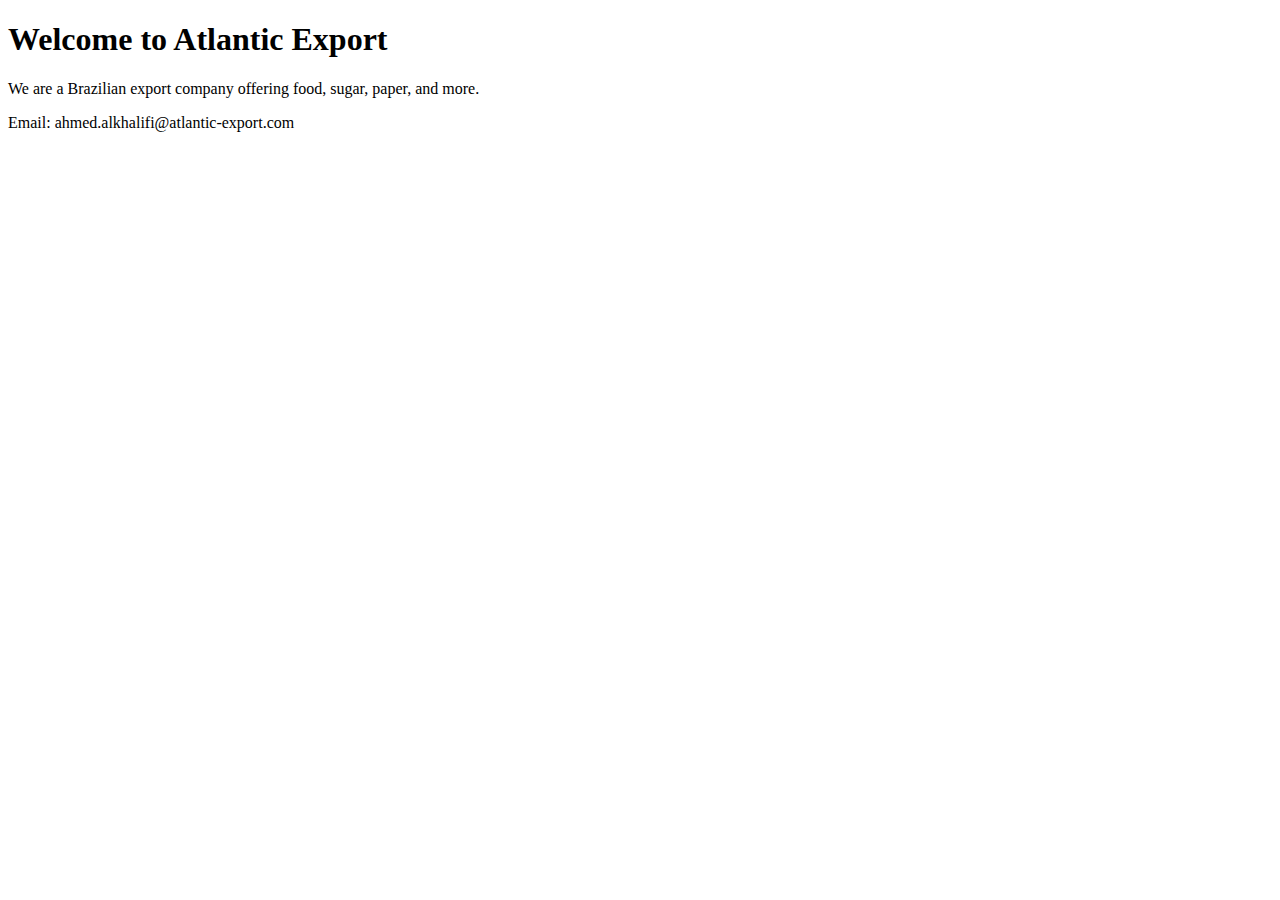
==== index.html @ 829f69bd "Create index.html" ====
<!DOCTYPE html>
<html>
  <head>
    <title>Atlantic Export</title>
  </head>
  <body>
    <h1>Welcome to Atlantic Export</h1>
    <p>We are a Brazilian export company offering food, sugar, paper, and more.</p>
    <p>Email: ahmed.alkhalifi@atlantic-export.com</p>
  </body>
</html>
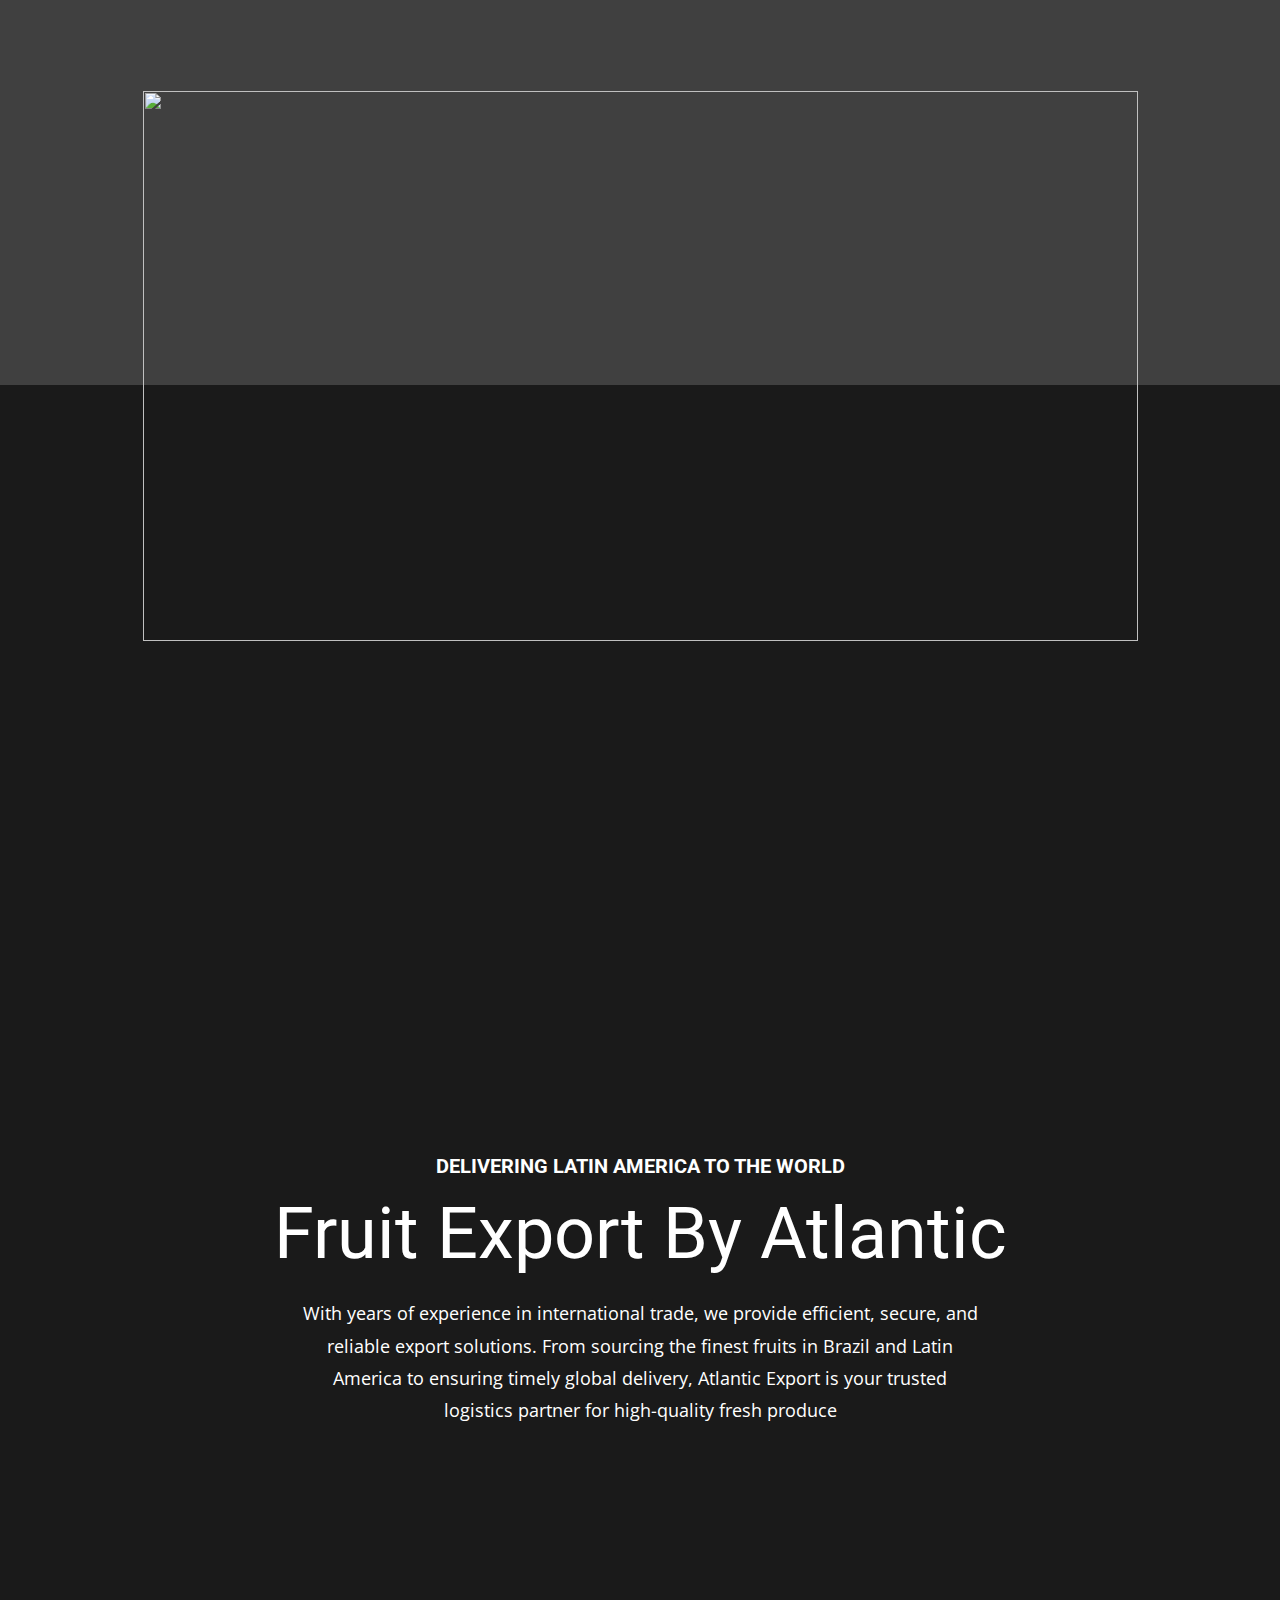
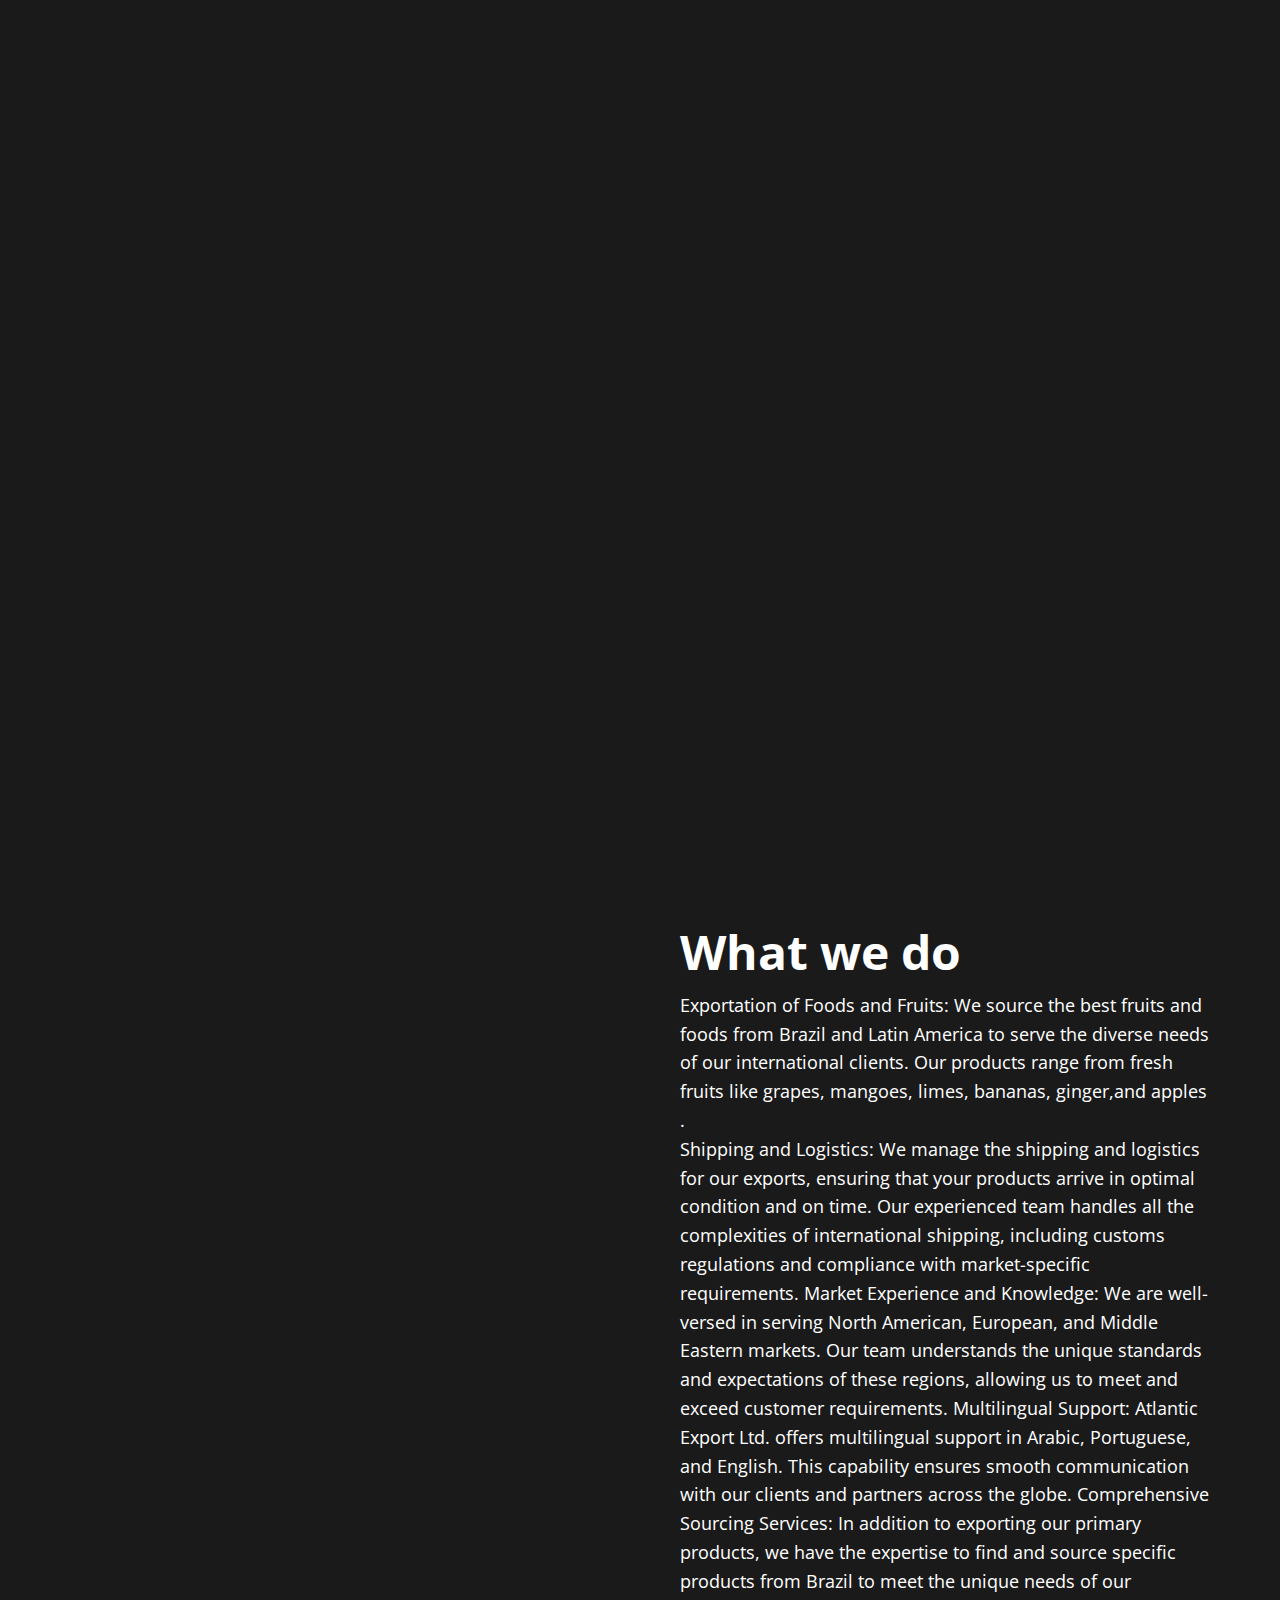
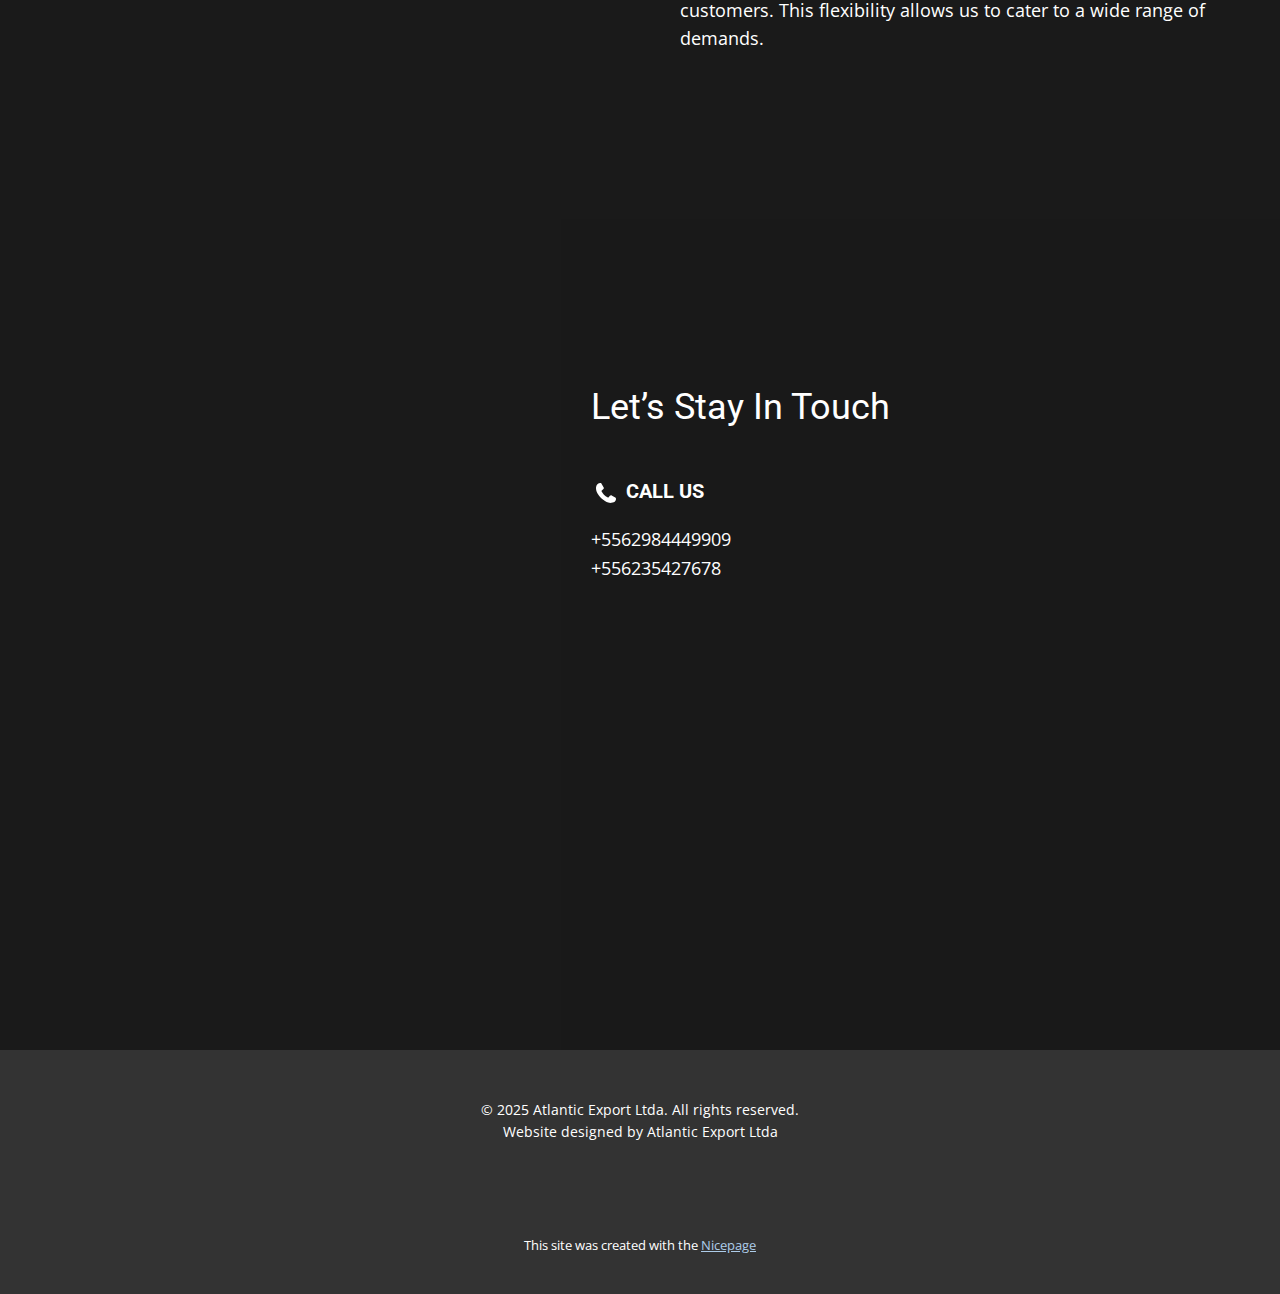
==== commit 8e95c982: "Add files via upload" ====
--- a/index.html
+++ b/index.html
@@ -1,11 +1,241 @@
 <!DOCTYPE html>
-<html>
-  <head>
-    <title>Atlantic Export</title>
-  </head>
-  <body>
-    <h1>Welcome to Atlantic Export</h1>
-    <p>We are a Brazilian export company offering food, sugar, paper, and more.</p>
-    <p>Email: ahmed.alkhalifi@atlantic-export.com</p>
-  </body>
-</html>
+<html style="font-size: 16px;" lang="en"><head>
+    <meta name="viewport" content="width=device-width, initial-scale=1.0">
+    <meta charset="utf-8">
+    <meta name="keywords" content="Atlantic Export: Logistics &amp;amp; Transportation, Quality Service, Fruit Export, Logistics Expertise, Global Presence, Branch Offices, What our customers say, Brazilian Exporter, African Markets, Our Team, Transport Solutions, Industry Experience, Quality Service, Brazilian Export Company: Atlantic Export, Our Clients">
+    <meta name="description" content="">
+    <title>Page 2</title>
+    <link rel="stylesheet" href="nicepage.css" media="screen">
+<link rel="stylesheet" href="index.css" media="screen">
+    <script class="u-script" type="text/javascript" src="jquery.js" defer=""></script>
+    <script class="u-script" type="text/javascript" src="nicepage.js" defer=""></script>
+    <meta name="generator" content="Nicepage 7.6.10, nicepage.com">
+    
+    
+    
+    
+    
+    
+    
+    <link id="u-theme-google-font" rel="stylesheet" href="https://fonts.googleapis.com/css?family=Roboto:100,100i,300,300i,400,400i,500,500i,700,700i,900,900i|Open+Sans:300,300i,400,400i,500,500i,600,600i,700,700i,800,800i">
+    <script type="application/ld+json">{
+		"@context": "http://schema.org",
+		"@type": "Organization",
+		"name": "",
+		"url": "/"
+}</script>
+    <meta name="theme-color" content="#478ac9">
+    <meta property="og:title" content="Page 2">
+    <meta property="og:type" content="website">
+    <link rel="canonical" href="/">
+  <meta data-intl-tel-input-cdn-path="intlTelInput/"></head>
+  <body data-home-page="https://website6481984.nicepage.io/Page-2.html?version=d0de0bce-bfb6-795f-7103-ebd2b596e748" data-home-page-title="Page 2" data-path-to-root="./" data-include-products="false" class="u-body u-grey-90 u-xl-mode" data-lang="en"> 
+    <section class="u-clearfix u-shading u-valign-top-lg u-valign-top-sm u-valign-top-xs u-section-1" id="sec-593a">
+      <img class="u-image u-image-default u-image-1" src="images/mangos.jpeg" alt="" data-image-width="768" data-image-height="1024">
+      <div class="u-expanded-width u-grey-75 u-shape u-shape-rectangle u-shape-1"></div>
+      <img class="custom-expanded u-image u-image-default u-image-2" data-animation-name="" data-animation-duration="0" data-animation-delay="0" data-animation-direction="" src="images/WhatsAppImage2020-06-17at12.52.12PM.jpeg" data-image-width="1024" data-image-height="768">
+      <div class="u-align-center u-container-align-center u-container-style u-group u-shape-rectangle u-group-1">
+        <div class="u-container-layout">
+          <h2 class="u-align-center u-text u-text-default u-text-1" data-animation-name="customAnimationIn" data-animation-duration="1500" data-animation-delay="500">Atlantic Export <br>Bringing the flavors of Brazil to the world
+          </h2>
+          <p class="u-align-center u-text u-text-2" data-animation-name="customAnimationIn" data-animation-duration="1500" data-animation-delay="500" data-animation-direction=""> Welcome to Atlantic Export Ltda — a premier Brazilian export company with headquarters in Goiás and branches in Santa Catarina and Rio Grande do Sul. We specialize in delivering the finest fruits from Brazil to markets across the globe, combining quality, reliability, and a deep commitment to excellence in every shipment</p>
+        </div>
+      </div>
+    </section>
+    <section class="u-align-center u-clearfix u-container-align-center u-section-2" id="sec-ce79">
+      <div class="u-clearfix u-sheet u-valign-middle u-sheet-1">
+        <h5 class="u-align-center u-text u-text-default u-text-1">
+          <span style="font-weight: 700;">Delivering Latin America to the World</span>
+        </h5>
+        <h2 class="u-align-center u-text u-text-default u-text-2">Fruit Export By Atlantic</h2>
+        <p class="u-align-center u-text u-text-3"> With years of experience in international trade, we provide efficient, secure, and reliable export solutions. From sourcing the finest fruits in Brazil and Latin America to ensuring timely global delivery, Atlantic Export is your trusted logistics partner for high-quality fresh produce</p>
+      </div>
+    </section>
+    <section class="u-align-center u-clearfix u-container-align-center u-valign-bottom-lg u-valign-bottom-xl u-valign-middle-md u-valign-middle-sm u-valign-middle-xs u-section-3" data-animation-name="" data-animation-duration="0" data-animation-delay="0" data-animation-direction="" id="sec-0794">
+      <div class="u-clearfix u-sheet u-valign-middle-lg u-valign-middle-md u-valign-middle-sm u-valign-middle-xs u-sheet-1">
+        <div class="data-layout-selected u-clearfix u-expanded-width u-layout-wrap u-layout-wrap-1">
+          <div class="u-layout">
+            <div class="u-layout-row">
+              <div class="u-align-left u-container-align-left u-container-style u-layout-cell u-size-30 u-layout-cell-1">
+                <div class="u-container-layout u-valign-middle u-container-layout-1">
+                  <h2 class="u-align-left u-text u-text-1" data-animation-name="customAnimationIn" data-animation-duration="1500"> Our Premium Fruit Selection</h2>
+                  <div class="u-expanded-width u-list u-list-1">
+                    <div class="u-repeater u-repeater-1">
+                      <div class="u-container-align-left u-container-style u-list-item u-repeater-item u-list-item-1" data-animation-name="customAnimationIn" data-animation-duration="1500" data-animation-delay="500">
+                        <div class="u-container-layout u-similar-container u-valign-bottom u-container-layout-2">
+                          <h4 class="u-align-left u-text u-text-default u-text-2"> Mangoes – Juicy and vibrant, ideal for retail and wholesale distribution.</h4>
+                          <p class="u-align-left u-text u-text-3"> Grapes – Seedless, sweet, and perfect for export, available in both red and green varieties.</p>
+                        </div>
+                      </div>
+                      <div class="u-container-align-left u-container-style u-list-item u-repeater-item u-list-item-2" data-animation-name="customAnimationIn" data-animation-duration="1500" data-animation-delay="500">
+                        <div class="u-container-layout u-similar-container u-valign-bottom u-container-layout-3">
+                          <h4 class="u-align-left u-text u-text-default u-text-4">Limes – Exported fresh with a long shelf life, packed with flavor and freshness. </h4>
+                          <p class="u-align-left u-text u-text-5"> Bananas – Carefully selected for international shipping to ensure quality and ripeness.</p>
+                        </div>
+                      </div>
+                      <div class="u-container-align-left u-container-style u-list-item u-repeater-item u-list-item-3" data-animation-name="customAnimationIn" data-animation-duration="1500" data-animation-delay="500">
+                        <div class="u-container-layout u-similar-container u-valign-bottom u-container-layout-4">
+                          <h4 class="u-align-left u-text u-text-default u-text-6">Apples – Crisp and colorful, grown in ideal climates for export-grade quality. </h4>
+                          <p class="u-align-left u-text u-text-7"> Pears – Fresh and firm, sorted and packed with care for demanding markets.</p>
+                        </div>
+                      </div>
+                    </div>
+                  </div>
+                </div>
+              </div>
+              <div class="u-container-style u-layout-cell u-size-30 u-layout-cell-2" data-animation-name="customAnimationIn" data-animation-duration="1500" data-animation-delay="500">
+                <div class="u-container-layout u-valign-middle-lg u-valign-middle-md u-valign-middle-sm u-valign-middle-xs u-container-layout-5">
+                  <div class="u-gallery u-layout-horizontal u-lightbox u-no-transition u-show-text-none u-gallery-1">
+                    <div class="u-gallery-inner u-gallery-inner-1"><div class="u-effect-hover-zoom u-gallery-item u-gallery-item-1"><div class="u-back-slide" data-image-width="960" data-image-height="1280"><img class="u-back-image" src="images/gala.jpeg">
+</div><div class="u-over-slide u-shading u-over-slide-1"></div>
+</div><div class="u-effect-hover-zoom u-gallery-item u-gallery-item-2" data-image-width="1040" data-image-height="585"><div class="u-back-slide" data-image-width="810" data-image-height="1080"><img class="u-back-image" src="images/WhatsAppImage2020-06-17at12.34.30AM1.jpeg">
+</div><div class="u-over-slide u-shading u-over-slide-2"></div>
+</div><div class="u-effect-hover-zoom u-gallery-item u-gallery-item-3" data-image-width="774" data-image-height="1032"><div class="u-back-slide"><img class="u-back-image" src="images/WhatsAppImage2020-03-02at12.09.38PM9.jpeg">
+</div><div class="u-over-slide u-shading u-over-slide-3"></div>
+</div><div class="u-effect-hover-zoom u-gallery-item u-gallery-item-4" data-image-width="960" data-image-height="1280"><div class="u-back-slide"><img class="u-back-image" src="images/WhatsAppImage2020-03-02at12.09.38PM1.jpeg">
+</div><div class="u-over-slide u-shading u-over-slide-4"></div>
+</div><div class="u-effect-hover-zoom u-gallery-item u-gallery-item-5" data-image-width="647" data-image-height="856"><div class="u-back-slide"><img class="u-back-image" src="images/pears2.jpeg">
+</div><div class="u-over-slide u-shading u-over-slide-5"></div>
+</div><div class="u-effect-hover-zoom u-gallery-item u-gallery-item-6" data-image-width="768" data-image-height="1024"><div class="u-back-slide"><img class="u-back-image" src="images/WhatsAppImage2020-03-02at10.47.28AM.jpeg">
+</div><div class="u-over-slide u-shading u-over-slide-6"></div>
+</div><div class="u-effect-hover-zoom u-gallery-item u-gallery-item-7" data-image-width="1024" data-image-height="768"><div class="u-back-slide"><img class="u-back-image" src="images/WhatsAppImage2020-03-02at12.08.20PM10.jpeg">
+</div><div class="u-over-slide u-shading u-over-slide-7"></div>
+</div><div class="u-effect-hover-zoom u-gallery-item u-gallery-item-8" data-image-width="576" data-image-height="1024"><div class="u-back-slide"><img class="u-back-image" src="images/WhatsAppImage2020-03-02at12.07.15PM3.jpeg">
+</div><div class="u-over-slide u-shading u-over-slide-8"></div>
+</div><div class="u-effect-hover-zoom u-gallery-item u-gallery-item-9" data-image-width="768" data-image-height="1024"><div class="u-back-slide"><img class="u-back-image" src="images/WhatsAppImage2020-03-02at12.07.15PM4.jpeg">
+</div><div class="u-over-slide u-shading u-over-slide-9"></div>
+</div><div class="u-effect-hover-zoom u-gallery-item u-gallery-item-10" data-image-width="768" data-image-height="1024"><div class="u-back-slide"><img class="u-back-image" src="images/pears.jpeg">
+</div><div class="u-over-slide u-shading u-over-slide-10"></div>
+</div><div class="u-effect-hover-zoom u-gallery-item u-gallery-item-11" data-image-width="768" data-image-height="1024"><div class="u-back-slide"><img class="u-back-image" src="images/WhatsAppImage2020-06-17at12.34.31AM1.jpeg">
+</div><div class="u-over-slide u-shading u-over-slide-11"></div>
+</div><div class="u-effect-hover-zoom u-gallery-item u-gallery-item-12" data-image-width="1280" data-image-height="723"><div class="u-back-slide"><img class="u-back-image" src="images/IMG_6856.JPG">
+</div><div class="u-over-slide u-shading u-over-slide-12"></div>
+</div><div class="u-effect-hover-zoom u-gallery-item u-gallery-item-13" data-image-width="1080" data-image-height="607"><div class="u-back-slide"><img class="u-back-image" src="images/WhatsAppImage2020-06-17at12.34.32AM1.jpeg">
+</div><div class="u-over-slide u-shading u-over-slide-13"></div>
+</div><div class="u-effect-hover-zoom u-gallery-item u-gallery-item-14" data-image-width="768" data-image-height="1024"><div class="u-back-slide"><img class="u-back-image" src="images/WhatsAppImage2020-06-17at12.34.31AM2.jpeg">
+</div><div class="u-over-slide u-shading u-over-slide-14"></div>
+</div></div>
+                    <a class="u-absolute-vcenter u-gallery-nav u-gallery-nav-prev u-grey-70 u-icon-circle u-opacity u-opacity-70 u-spacing-10 u-text-white u-gallery-nav-1" href="#" role="button">
+                      <span aria-hidden="true">
+                        <svg viewBox="0 0 451.847 451.847"><path d="M97.141,225.92c0-8.095,3.091-16.192,9.259-22.366L300.689,9.27c12.359-12.359,32.397-12.359,44.751,0
+c12.354,12.354,12.354,32.388,0,44.748L173.525,225.92l171.903,171.909c12.354,12.354,12.354,32.391,0,44.744
+c-12.354,12.365-32.386,12.365-44.745,0l-194.29-194.281C100.226,242.115,97.141,234.018,97.141,225.92z"></path></svg>
+                      </span>
+                      <span class="sr-only">
+                        <svg viewBox="0 0 451.847 451.847"><path d="M97.141,225.92c0-8.095,3.091-16.192,9.259-22.366L300.689,9.27c12.359-12.359,32.397-12.359,44.751,0
+c12.354,12.354,12.354,32.388,0,44.748L173.525,225.92l171.903,171.909c12.354,12.354,12.354,32.391,0,44.744
+c-12.354,12.365-32.386,12.365-44.745,0l-194.29-194.281C100.226,242.115,97.141,234.018,97.141,225.92z"></path></svg>
+                      </span>
+                    </a>
+                    <a class="u-gallery-nav u-gallery-nav-next u-grey-70 u-icon-circle u-opacity u-opacity-70 u-spacing-10 u-text-white u-gallery-nav-2" href="#" role="button">
+                      <span aria-hidden="true">
+                        <svg viewBox="0 0 451.846 451.847"><path d="M345.441,248.292L151.154,442.573c-12.359,12.365-32.397,12.365-44.75,0c-12.354-12.354-12.354-32.391,0-44.744
+L278.318,225.92L106.409,54.017c-12.354-12.359-12.354-32.394,0-44.748c12.354-12.359,32.391-12.359,44.75,0l194.287,194.284
+c6.177,6.18,9.262,14.271,9.262,22.366C354.708,234.018,351.617,242.115,345.441,248.292z"></path></svg>
+                      </span>
+                      <span class="sr-only">
+                        <svg viewBox="0 0 451.846 451.847"><path d="M345.441,248.292L151.154,442.573c-12.359,12.365-32.397,12.365-44.75,0c-12.354-12.354-12.354-32.391,0-44.744
+L278.318,225.92L106.409,54.017c-12.354-12.359-12.354-32.394,0-44.748c12.354-12.359,32.391-12.359,44.75,0l194.287,194.284
+c6.177,6.18,9.262,14.271,9.262,22.366C354.708,234.018,351.617,242.115,345.441,248.292z"></path></svg>
+                      </span>
+                    </a>
+                  </div>
+                </div>
+              </div>
+            </div>
+          </div>
+        </div>
+      </div>
+    </section>
+    <section class="u-align-center u-clearfix u-container-align-center u-section-4" id="sec-558f">
+      <div class="u-clearfix u-sheet u-valign-middle u-sheet-1">
+        <div class="data-layout-selected u-clearfix u-expanded-width u-layout-wrap u-layout-wrap-1">
+          <div class="u-layout">
+            <div class="u-layout-row">
+              <div class="u-container-style u-image u-layout-cell u-shape-rectangle u-size-27-lg u-size-30-xl u-size-60-md u-size-60-sm u-size-60-xs u-image-1">
+                <div class="u-container-layout u-container-layout-1"></div>
+              </div>
+              <div class="u-container-style u-layout-cell u-shape-rectangle u-size-30-xl u-size-33-lg u-size-60-md u-size-60-sm u-size-60-xs u-layout-cell-2">
+                <div class="u-container-layout u-valign-middle-lg u-valign-middle-md u-valign-middle-sm u-valign-middle-xs u-container-layout-2">
+                  <p class="u-text u-text-default u-text-1">
+                    <span style="font-weight: 700; font-size: 3rem;">What we do</span>
+                    <span style="font-size: 2.25rem;"></span>
+                    <br>Exportation of Foods and Fruits: We source the best fruits and foods from Brazil and Latin America to serve the diverse needs of our international clients. Our products range from fresh fruits like grapes, mangoes, limes, bananas, ginger,and apples . <br>Shipping and Logistics: We manage the shipping and logistics for our exports, ensuring that your products arrive in optimal condition and on time. Our experienced team handles all the complexities of international shipping, including customs regulations and compliance with market-specific requirements.
+Market Experience and Knowledge: We are well-versed in serving North American, European, and Middle Eastern markets. Our team understands the unique standards and expectations of these regions, allowing us to meet and exceed customer requirements.
+Multilingual Support: Atlantic Export Ltd. offers multilingual support in Arabic, Portuguese, and English. This capability ensures smooth communication with our clients and partners across the globe.
+Comprehensive Sourcing Services: In addition to exporting our primary products, we have the expertise to find and source specific products from Brazil to meet the unique needs of our customers. This flexibility allows us to cater to a wide range of demands.
+                  </p>
+                </div>
+              </div>
+            </div>
+          </div>
+        </div>
+      </div>
+    </section>
+    <section class="custom-expanded u-clearfix u-image u-section-5" data-animation-name="" data-animation-duration="0" data-animation-delay="0" data-animation-direction="" id="sec-cbb0" data-image-width="768" data-image-height="1024">
+      <div class="data-layout-selected u-clearfix u-gutter-44 u-layout-wrap u-layout-wrap-1">
+        <div class="u-gutter-0 u-layout">
+          <div class="u-layout-row">
+            <div class="u-align-left u-container-align-left u-container-style u-grey-90 u-layout-cell u-opacity u-opacity-85 u-shading u-size-60 u-layout-cell-1">
+              <div class="u-container-layout u-valign-middle u-container-layout-1">
+                <h3 class="u-align-left u-text u-text-1" data-animation-name="" data-animation-duration="0" data-animation-delay="0" data-animation-direction=""> Let’s Stay In Touch</h3>
+                <div class="u-expanded-width u-layout-grid u-list u-list-1">
+                  <div class="u-repeater u-repeater-1">
+                    <div class="u-align-left u-container-align-left u-container-style u-list-item u-repeater-item u-shape-rectangle">
+                      <div class="u-container-layout u-similar-container u-container-layout-2">
+                        <h5 class="u-align-left u-text u-text-2"> &nbsp;<span class="u-icon u-icon-1"><svg class="u-svg-content" viewBox="0 0 122.88 122.27" x="0px" y="0px" style="width: 1em; height: 1em;"><path d="M33.84,50.25c4.13,7.45,8.89,14.6,15.07,21.12c6.2,6.56,13.91,12.53,23.89,17.63c0.74,0.36,1.44,0.36,2.07,0.11 c0.95-0.36,1.92-1.15,2.87-2.1c0.74-0.74,1.66-1.92,2.62-3.21c3.84-5.05,8.59-11.32,15.3-8.18c0.15,0.07,0.26,0.15,0.41,0.21 l22.38,12.87c0.07,0.04,0.15,0.11,0.21,0.15c2.95,2.03,4.17,5.16,4.2,8.71c0,3.61-1.33,7.67-3.28,11.1 c-2.58,4.53-6.38,7.53-10.76,9.51c-4.17,1.92-8.81,2.95-13.27,3.61c-7,1.03-13.56,0.37-20.27-1.69 c-6.56-2.03-13.17-5.38-20.39-9.84l-0.53-0.34c-3.31-2.07-6.89-4.28-10.4-6.89C31.12,93.32,18.03,79.31,9.5,63.89 C2.35,50.95-1.55,36.98,0.58,23.67c1.18-7.3,4.31-13.94,9.77-18.32c4.76-3.84,11.17-5.94,19.47-5.2c0.95,0.07,1.8,0.62,2.25,1.44 l14.35,24.26c2.1,2.72,2.36,5.42,1.21,8.12c-0.95,2.21-2.87,4.25-5.49,6.15c-0.77,0.66-1.69,1.33-2.66,2.03 c-3.21,2.33-6.86,5.02-5.61,8.18L33.84,50.25L33.84,50.25L33.84,50.25z"></path></svg></span>&nbsp;Call Us 
+                        </h5>
+                        <p class="u-align-left u-text u-text-3">+5562984449909<br>+556235427678
+                        </p>
+                      </div>
+                    </div>
+                    <div class="u-align-left u-container-align-left u-container-style u-list-item u-repeater-item u-shape-rectangle" data-animation-name="bounceIn" data-animation-duration="1500" data-animation-direction="Right" data-animation-delay="500">
+                      <div class="u-container-layout u-similar-container u-container-layout-3">
+                        <h5 class="u-align-left u-text u-text-4"> &nbsp;<span class="u-icon u-icon-2"><svg class="u-svg-content" viewBox="0 0 122.9 122.9" x="0px" y="0px" style="width: 1em; height: 1em;"><path d="M100.5,21.4c-2.1-3.5-4.7-6.7-7.8-9.5c-8.8-8-19-11.8-29.2-11.9C52.8-0.1,42.1,3.9,32.7,11.3c-4.1,3.3-7.4,7-10,11.1
+	C16,32.9,14,45.8,16.1,59.2c2.2,13.1,8.3,26.8,18.2,39.1c7.1,9,16.2,17.2,27,24.1c1,0.6,2.2,0.6,3.1-0.1c7.3-4.4,13.8-9.9,19.4-16.1
+	l0,0c11.4-12.5,19.1-27.8,22.2-42.8C109.1,48.2,107.6,33.2,100.5,21.4z M61.4,69.7c-12.7,0-23-10.3-23-23s10.3-23,23-23
+	s23,10.3,23,23S74.1,69.7,61.4,69.7z"></path></svg></span>&nbsp;Location 
+                        </h5>
+                        <p class="u-align-left u-text u-text-5">Avenida Segunda,Edificio Montrial ,Apareida de Goiania , Goias</p>
+                      </div>
+                    </div>
+                    <div class="u-align-left u-container-align-left u-container-style u-list-item u-repeater-item u-shape-rectangle" data-animation-name="bounceIn" data-animation-duration="1500" data-animation-direction="Right" data-animation-delay="500">
+                      <div class="u-container-layout u-similar-container u-container-layout-4">
+                        <h5 class="u-align-left u-text u-text-6"> &nbsp;<span class="u-icon u-icon-3"><svg class="u-svg-content" viewBox="0 0 800 800" x="0px" y="0px" style="width: 1em; height: 1em;"><path d="M688.9,106.1H111.1C49.7,106.1,0,155.9,0,217.2v365.6c0,61.3,49.7,111.1,111.1,111.1h577.9c61.3,0,111.1-49.7,111.1-111.1
+	V217.2C800,155.9,750.3,106.1,688.9,106.1z M278.4,502.7L122.9,635.4c-11,9.4-27.5,8.1-36.8-2.9c-9.4-11-8.1-27.5,2.9-36.8
+	l155.5-132.7c11-9.4,27.5-8.1,36.8,2.9C290.7,476.8,289.4,493.3,278.4,502.7z M400,452.2c-20.8-0.1-41-7-56.7-20.6l0,0l0,0
+	c0,0,0,0,0,0L104.6,224.5c-10.9-9.5-12.1-26-2.6-36.8c9.5-10.9,26-12.1,36.8-2.6l238.7,207.2c5.1,4.5,13.5,7.8,22.4,7.8
+	c8.9,0,17.2-3.2,22.6-7.9l0.1-0.1l238.5-207c10.9-9.5,27.4-8.3,36.8,2.6c9.4,10.9,8.3,27.4-2.6,36.8L456.7,431.7
+	C441,445.2,420.8,452.2,400,452.2z M714,632.5c-9.4,11-25.9,12.3-36.8,2.9L521.6,502.7c-11-9.4-12.3-25.9-2.9-36.8
+	c9.4-11,25.9-12.3,36.8-2.9l155.5,132.7C722,605,723.3,621.5,714,632.5z"></path></svg></span>&nbsp;Email 
+                        </h5>
+                        <p class="u-align-left u-text u-text-7">
+                          <a href="mailto:hello@company.com" class="u-active-none u-border-1 u-border-active-palette-1-base u-border-hover-palette-1-base u-border-no-left u-border-no-right u-border-no-top u-border-white u-btn u-button-link u-button-style u-hover-none u-none u-text-white u-btn-1" data-animation-name="" data-animation-duration="0" data-animation-delay="0" data-animation-direction="">Contact@atlantic-export.com</a>
+                        </p>
+                      </div>
+                    </div>
+                  </div>
+                </div>
+              </div>
+            </div>
+          </div>
+        </div>
+      </div>
+    </section>
+    
+    
+    
+    <footer class="u-align-center u-clearfix u-container-align-center u-footer u-grey-80 u-footer" id="footer"><div class="u-clearfix u-sheet u-valign-middle u-sheet-1">
+        <p class="u-small-text u-text u-text-variant u-text-1"> © 2025 Atlantic Export Ltda. All rights reserved.<br> Website designed by Atlantic Export Ltda
+        </p>
+      </div></footer>
+    <section class="u-backlink u-clearfix u-grey-80">
+      <p class="u-text">
+        <span>This site was created with the </span>
+        <a class="u-link" href="https://nicepage.com/" target="_blank" rel="nofollow">
+          <span>Nicepage</span>
+        </a>
+      </p>
+    </section>
+  
+</body></html>--- a/nicepage.css
+++ b/nicepage.css
@@ -0,0 +1,44398 @@
+/*begin-commonstyles library*//*!
+ * froala_editor v4.0.6 (https://www.froala.com/wysiwyg-editor)
+ * License https://froala.com/wysiwyg-editor/terms/
+ * Copyright 2014-2021 Froala Labs
+ */
+
+.fr-clearfix::after {
+  clear: both;
+  display: block;
+  content: "";
+  height: 0; }
+
+.fr-hide-by-clipping {
+  position: absolute;
+  width: 1px;
+  height: 1px;
+  padding: 0;
+  margin: -1px;
+  overflow: hidden;
+  clip: rect(0, 0, 0, 0);
+  border: 0; }
+
+.fr-view img.fr-rounded, .fr-view .fr-img-caption.fr-rounded img {
+  border-radius: 10px;
+  -moz-border-radius: 10px;
+  -webkit-border-radius: 10px;
+  -moz-background-clip: padding;
+  -webkit-background-clip: padding-box;
+  background-clip: padding-box; }
+
+.fr-view img.fr-shadow, .fr-view .fr-img-caption.fr-shadow img {
+  -webkit-box-shadow: 10px 10px 5px 0px #cccccc;
+  -moz-box-shadow: 10px 10px 5px 0px #cccccc;
+  box-shadow: 10px 10px 5px 0px #cccccc; }
+
+.fr-view img.fr-bordered, .fr-view .fr-img-caption.fr-bordered img {
+  border: solid 5px #CCC; }
+
+.fr-view img.fr-bordered {
+  -webkit-box-sizing: content-box;
+  -moz-box-sizing: content-box;
+  box-sizing: content-box; }
+
+.fr-view .fr-img-caption.fr-bordered img {
+  -webkit-box-sizing: border-box;
+  -moz-box-sizing: border-box;
+  box-sizing: border-box; }
+
+.fr-view {
+  word-wrap: break-word; }
+  .fr-view span[style~="color:"] a {
+    color: inherit; }
+  .fr-view strong {
+    font-weight: 700; }
+  .fr-view table[border='0'] td:not([class]), .fr-view table[border='0'] th:not([class]), .fr-view table[border='0'] td[class=""], .fr-view table[border='0'] th[class=""] {
+    border-width: 0px; }
+  .fr-view table {
+    border: none;
+    border-collapse: collapse;
+    empty-cells: show;
+    max-width: 100%; }
+    .fr-view table td {
+      min-width: 5px; }
+    .fr-view table.fr-dashed-borders td, .fr-view table.fr-dashed-borders th {
+      border-style: dashed; }
+    .fr-view table.fr-alternate-rows tbody tr:nth-child(2n) {
+      background: whitesmoke; }
+    .fr-view table td, .fr-view table th {
+      border: 1px solid #DDD; }
+      .fr-view table td:empty, .fr-view table th:empty {
+        height: 20px; }
+      .fr-view table td.fr-highlighted, .fr-view table th.fr-highlighted {
+        border: 1px double red; }
+      .fr-view table td.fr-thick, .fr-view table th.fr-thick {
+        border-width: 2px; }
+    .fr-view table th {
+      background: #ececec; }
+  .fr-view hr {
+    clear: both;
+    user-select: none;
+    -o-user-select: none;
+    -moz-user-select: none;
+    -khtml-user-select: none;
+    -webkit-user-select: none;
+    -ms-user-select: none;
+    break-after: always;
+    page-break-after: always; }
+  .fr-view .fr-file {
+    position: relative; }
+    .fr-view .fr-file::after {
+      position: relative;
+      content: "\1F4CE";
+      font-weight: normal; }
+  .fr-view pre {
+    white-space: pre-wrap;
+    word-wrap: break-word;
+    overflow: visible; }
+/*  .fr-view[dir="rtl"] blockquote {
+    border-left: none;
+    border-right: solid 2px #5E35B1;
+    margin-right: 0;
+    padding-right: 5px;
+    padding-left: 0; }
+    .fr-view[dir="rtl"] blockquote blockquote {
+      border-color: #00BCD4; }
+      .fr-view[dir="rtl"] blockquote blockquote blockquote {
+        border-color: #43A047; }
+  .fr-view blockquote {
+    border-left: solid 2px #5E35B1;
+    margin-left: 0;
+    padding-left: 5px;
+    color: #5E35B1; }
+    .fr-view blockquote blockquote {
+      border-color: #00BCD4;
+      color: #00BCD4; }
+      .fr-view blockquote blockquote blockquote {
+        border-color: #43A047;
+        color: #43A047; } */
+  .fr-view span.fr-emoticon {
+    font-weight: normal;
+    font-family: "Apple Color Emoji","Segoe UI Emoji","NotoColorEmoji","Segoe UI Symbol","Android Emoji","EmojiSymbols";
+    display: inline;
+    line-height: 0; }
+    .fr-view span.fr-emoticon.fr-emoticon-img {
+      background-repeat: no-repeat !important;
+      font-size: inherit;
+      height: 1em;
+      width: 1em;
+      min-height: 20px;
+      min-width: 20px;
+      display: inline-block;
+      margin: -.1em .1em .1em;
+      line-height: 1;
+      vertical-align: middle; }
+  .fr-view .fr-text-gray {
+    color: #AAA !important; }
+  .fr-view .fr-text-bordered {
+    border-top: solid 1px #222;
+    border-bottom: solid 1px #222;
+    padding: 10px 0; }
+  .fr-view .fr-text-spaced {
+    letter-spacing: 1px; }
+  .fr-view .fr-text-uppercase {
+    text-transform: uppercase; }
+  .fr-view .fr-class-highlighted {
+    background-color: #ffff00; }
+  .fr-view .fr-class-code {
+    border-color: #cccccc;
+    border-radius: 2px;
+    -moz-border-radius: 2px;
+    -webkit-border-radius: 2px;
+    -moz-background-clip: padding;
+    -webkit-background-clip: padding-box;
+    background-clip: padding-box;
+    background: #f5f5f5;
+    padding: 10px;
+    font-family: "Courier New", Courier, monospace; }
+  .fr-view .fr-class-transparency {
+    opacity: 0.5; }
+  .fr-view img {
+    position: relative;
+    max-width: 100%; }
+    .fr-view img.fr-dib {
+      margin: 10px auto;
+      display: block;
+      float: none;
+      vertical-align: top; }
+      .fr-view img.fr-dib.fr-fil {
+        margin-left: 0;
+        text-align: left; }
+      .fr-view img.fr-dib.fr-fir {
+        margin-right: 0;
+        text-align: right; }
+    .fr-view img.fr-dii {
+      display: inline-block;
+      float: none;
+      vertical-align: bottom;
+      margin-left: 5px;
+      margin-right: 5px;
+      max-width: calc(100% - (2 * 5px)); }
+      .fr-view img.fr-dii.fr-fil {
+        float: left;
+        margin: 10px 15px 10px 0;
+        max-width: calc(100% - 5px); }
+      .fr-view img.fr-dii.fr-fir {
+        float: right;
+        margin: 10px 0 10px 15px;
+        max-width: calc(100% - 5px); }
+  .fr-view span.fr-img-caption {
+    position: relative;
+    max-width: 100%; }
+    .fr-view span.fr-img-caption.fr-dib {
+      margin: 5px auto;
+      display: block;
+      float: none;
+      vertical-align: top; }
+      .fr-view span.fr-img-caption.fr-dib.fr-fil {
+        margin-left: 0;
+        text-align: left; }
+      .fr-view span.fr-img-caption.fr-dib.fr-fir {
+        margin-right: 0;
+        text-align: right; }
+    .fr-view span.fr-img-caption.fr-dii {
+      display: inline-block;
+      float: none;
+      vertical-align: bottom;
+      margin-left: 5px;
+      margin-right: 5px;
+      max-width: calc(100% - (2 * 5px)); }
+      .fr-view span.fr-img-caption.fr-dii.fr-fil {
+        float: left;
+        margin: 5px 5px 5px 0;
+        max-width: calc(100% - 5px); }
+      .fr-view span.fr-img-caption.fr-dii.fr-fir {
+        float: right;
+        margin: 5px 0 5px 5px;
+        max-width: calc(100% - 5px); }
+  .fr-view .fr-video {
+    text-align: center;
+    position: relative; }
+    .fr-view .fr-video.fr-rv {
+      padding-bottom: 56.25%;
+      padding-top: 30px;
+      height: 0;
+      overflow: hidden; }
+      .fr-view .fr-video.fr-rv > iframe, .fr-view .fr-video.fr-rv object, .fr-view .fr-video.fr-rv embed {
+        position: absolute !important;
+        top: 0;
+        left: 0;
+        width: 100%;
+        height: 100%; }
+    .fr-view .fr-video > * {
+      -webkit-box-sizing: content-box;
+      -moz-box-sizing: content-box;
+      box-sizing: content-box;
+      max-width: 100%;
+      border: none; }
+    .fr-view .fr-video.fr-dvb {
+      display: block;
+      clear: both; }
+      .fr-view .fr-video.fr-dvb.fr-fvl {
+        text-align: left; }
+      .fr-view .fr-video.fr-dvb.fr-fvr {
+        text-align: right; }
+    .fr-view .fr-video.fr-dvi {
+      display: inline-block; }
+      .fr-view .fr-video.fr-dvi.fr-fvl {
+        float: left; }
+      .fr-view .fr-video.fr-dvi.fr-fvr {
+        float: right; }
+  .fr-view a.fr-strong {
+    font-weight: 700; }
+  .fr-view a.fr-green {
+    color: green; }
+  .fr-view .fr-img-caption {
+    text-align: center; }
+    .fr-view .fr-img-caption .fr-img-wrap {
+      padding: 0;
+      margin: auto;
+      text-align: center;
+      width: 100%; }
+      .fr-view .fr-img-caption .fr-img-wrap a {
+        display: block; }
+      .fr-view .fr-img-caption .fr-img-wrap img {
+        display: block;
+        margin: auto;
+        width: 100%; }
+      .fr-view .fr-img-caption .fr-img-wrap > span {
+        margin: auto;
+        display: block;
+        padding: 5px 5px 10px;
+        font-size: 14px;
+        font-weight: initial;
+        -webkit-box-sizing: border-box;
+        -moz-box-sizing: border-box;
+        box-sizing: border-box;
+        -webkit-opacity: 0.9;
+        -moz-opacity: 0.9;
+        opacity: 0.9;
+        -ms-filter: "progid:DXImageTransform.Microsoft.Alpha(Opacity=0)";
+        width: 100%;
+        text-align: center; }
+  .fr-view button.fr-rounded, .fr-view input.fr-rounded, .fr-view textarea.fr-rounded {
+    border-radius: 10px;
+    -moz-border-radius: 10px;
+    -webkit-border-radius: 10px;
+    -moz-background-clip: padding;
+    -webkit-background-clip: padding-box;
+    background-clip: padding-box; }
+  .fr-view button.fr-large, .fr-view input.fr-large, .fr-view textarea.fr-large {
+    font-size: 24px; }
+
+/**
+ * Image style.
+ */
+a.fr-view.fr-strong {
+  font-weight: 700; }
+a.fr-view.fr-green {
+  color: green; }
+
+/**
+ * Link style.
+ */
+img.fr-view {
+  position: relative;
+  max-width: 100%; }
+  img.fr-view.fr-dib {
+    margin: 5px auto;
+    display: block;
+    float: none;
+    vertical-align: top; }
+    img.fr-view.fr-dib.fr-fil {
+      margin-left: 0;
+      text-align: left; }
+    img.fr-view.fr-dib.fr-fir {
+      margin-right: 0;
+      text-align: right; }
+  img.fr-view.fr-dii {
+    display: inline-block;
+    float: none;
+    vertical-align: bottom;
+    margin-left: 5px;
+    margin-right: 5px;
+    max-width: calc(100% - (2 * 5px)); }
+    img.fr-view.fr-dii.fr-fil {
+      float: left;
+      margin: 5px 5px 5px 0;
+      max-width: calc(100% - 5px); }
+    img.fr-view.fr-dii.fr-fir {
+      float: right;
+      margin: 5px 0 5px 5px;
+      max-width: calc(100% - 5px); }
+
+span.fr-img-caption.fr-view {
+  position: relative;
+  max-width: 100%; }
+  span.fr-img-caption.fr-view.fr-dib {
+    margin: 5px auto;
+    display: block;
+    float: none;
+    vertical-align: top; }
+    span.fr-img-caption.fr-view.fr-dib.fr-fil {
+      margin-left: 0;
+      text-align: left; }
+    span.fr-img-caption.fr-view.fr-dib.fr-fir {
+      margin-right: 0;
+      text-align: right; }
+  span.fr-img-caption.fr-view.fr-dii {
+    display: inline-block;
+    float: none;
+    vertical-align: bottom;
+    margin-left: 5px;
+    margin-right: 5px;
+    max-width: calc(100% - (2 * 5px)); }
+    span.fr-img-caption.fr-view.fr-dii.fr-fil {
+      float: left;
+      margin: 5px 5px 5px 0;
+      max-width: calc(100% - 5px); }
+    span.fr-img-caption.fr-view.fr-dii.fr-fir {
+      float: right;
+      margin: 5px 0 5px 5px;
+      max-width: calc(100% - 5px); }
+/*end-commonstyles library*/@charset "UTF-8";
+.u-hidden-block {
+  visibility: hidden!important;
+}
+.u-locked-block {
+  pointer-events: none!important;
+}
+/*! normalize.css v4.1.1 | MIT License | github.com/necolas/normalize.css */
+html {
+  font-family: sans-serif;
+  -ms-text-size-adjust: 100%;
+  -webkit-text-size-adjust: 100%;
+}
+body {
+  margin: 0;
+}
+article,
+aside,
+details,
+figcaption,
+figure,
+footer,
+header,
+main,
+menu,
+nav,
+section,
+summary {
+  display: block;
+}
+audio,
+canvas,
+progress,
+video {
+  display: inline-block;
+}
+audio:not([controls]) {
+  display: none;
+  height: 0;
+}
+progress {
+  vertical-align: baseline;
+}
+template,
+[hidden] {
+  display: none;
+}
+a {
+  background-color: transparent;
+  -webkit-text-decoration-skip: objects;
+}
+a:active,
+a:hover {
+  outline-width: 0;
+}
+abbr[title] {
+  border-bottom: none;
+  text-decoration: underline;
+}
+b,
+strong {
+  font-weight: inherit;
+  font-weight: bold;
+}
+dfn {
+  font-style: italic;
+}
+h1 {
+  font-size: 2em;
+  margin: 0.67em 0;
+}
+mark {
+  background-color: #ff0;
+  color: #000;
+}
+small {
+  font-size: 80%;
+}
+sub,
+sup {
+  font-size: 75%;
+  line-height: 0;
+  position: relative;
+  vertical-align: baseline;
+}
+sub {
+  bottom: -0.25em;
+}
+sup {
+  top: -0.5em;
+}
+img {
+  border-style: none;
+}
+svg:not(:root) {
+  overflow: hidden;
+}
+code,
+kbd,
+pre,
+samp {
+  font-family: monospace,monospace;
+  font-size: 1em;
+}
+hr {
+  box-sizing: content-box;
+  height: 0;
+  overflow: visible;
+}
+button,
+input,
+optgroup,
+select,
+textarea {
+  color: inherit;
+  font: inherit;
+  margin: 0;
+}
+optgroup {
+  font-weight: 700;
+}
+button,
+input {
+  overflow: visible;
+}
+button,
+select {
+  text-transform: none;
+}
+button,
+html [type="button"],
+[type="reset"],
+[type="submit"] {
+  -webkit-appearance: button;
+}
+button::-moz-focus-inner,
+[type="button"]::-moz-focus-inner,
+[type="reset"]::-moz-focus-inner,
+[type="submit"]::-moz-focus-inner {
+  border-style: none;
+  padding: 0;
+}
+button:-moz-focusring,
+[type="button"]:-moz-focusring,
+[type="reset"]:-moz-focusring,
+[type="submit"]:-moz-focusring {
+  outline: 1px dotted ButtonText;
+}
+fieldset {
+  border: 1px solid silver;
+  margin: 0 2px;
+  padding: 0.35em 0.625em 0.75em;
+}
+legend {
+  box-sizing: border-box;
+  color: inherit;
+  display: table;
+  max-width: 100%;
+  padding: 0;
+  white-space: normal;
+}
+textarea {
+  overflow: auto;
+  outline: none;
+}
+button,
+select,
+input,
+textarea {
+  outline: none;
+}
+[type="checkbox"],
+[type="radio"] {
+  box-sizing: border-box;
+  padding: 0;
+}
+[type="number"]::-webkit-inner-spin-button,
+[type="number"]::-webkit-outer-spin-button {
+  height: auto;
+}
+[type="search"] {
+  -webkit-appearance: textfield;
+  outline-offset: -2px;
+}
+[type="search"]::-webkit-search-cancel-button,
+[type="search"]::-webkit-search-decoration {
+  -webkit-appearance: none;
+}
+::-webkit-input-placeholder {
+  color: inherit;
+  opacity: 0.54;
+}
+::-webkit-file-upload-button {
+  -webkit-appearance: button;
+  font: inherit;
+}
+ul,
+ol {
+  padding-left: 20px;
+}
+/* Fade effect */
+/* Over effect */
+/* Slide effect */
+/* Over and Slide effect */
+/* Flip Left effect */
+/* Flip Right effect */
+/* Flip Top effect */
+/* Flip Bottom effect */
+/* Wobble Left effect */
+/* Wobble Right effect */
+/* Wobble top effect */
+/* Wobble bottom effect */
+/* Zoom and Rotate Effects */
+/* Utility */
+.u-over-slide {
+  position: absolute;
+  left: 0;
+  top: 0;
+  width: 100%;
+  height: 100%;
+}
+.u-background-effect {
+  overflow: hidden;
+}
+.u-background-effect ~ .u-container-layout {
+  cursor: pointer;
+}
+/* Fade effect */
+.u-effect-fade .u-over-slide {
+  opacity: 0;
+  transition: all 500ms ease;
+}
+.u-effect-fade:hover .u-over-slide,
+.u-effect-fade.u-effect-active .u-over-slide {
+  opacity: 1;
+}
+/* Over effect */
+.u-effect-over-left .u-over-slide {
+  transform: translate(-100%, 0);
+  transition: all 500ms ease;
+}
+.u-effect-over-left:hover .u-over-slide,
+.u-effect-over-left.u-effect-active .u-over-slide {
+  transform: translate(0, 0);
+}
+.u-effect-over-right .u-over-slide {
+  transform: translate(100%, 0);
+  transition: all 500ms ease;
+}
+.u-effect-over-right:hover .u-over-slide,
+.u-effect-over-right.u-effect-active .u-over-slide {
+  transform: translate(0, 0);
+}
+.u-effect-over-top .u-over-slide {
+  transform: translate(0, -100%);
+  transition: all 500ms ease;
+}
+.u-effect-over-top:hover .u-over-slide,
+.u-effect-over-top.u-effect-active .u-over-slide {
+  transform: translate(0, 0);
+}
+.u-effect-over-bottom .u-over-slide {
+  transform: translate(0, 100%);
+  transition: all 500ms ease;
+}
+.u-effect-over-bottom:hover .u-over-slide,
+.u-effect-over-bottom.u-effect-active .u-over-slide {
+  transform: translate(0, 0);
+}
+.u-effect-over-topleft .u-over-slide {
+  transform: translate(-100%, -100%);
+  transition: all 500ms ease;
+}
+.u-effect-over-topleft:hover .u-over-slide,
+.u-effect-over-topleft.u-effect-active .u-over-slide {
+  transform: translate(0, 0);
+}
+.u-effect-over-topright .u-over-slide {
+  transform: translate(100%, -100%);
+  transition: all 500ms ease;
+}
+.u-effect-over-topright:hover .u-over-slide,
+.u-effect-over-topright.u-effect-active .u-over-slide {
+  transform: translate(0, 0);
+}
+.u-effect-over-bottomleft .u-over-slide {
+  transform: translate(-100%, 100%);
+  transition: all 500ms ease;
+}
+.u-effect-over-bottomleft:hover .u-over-slide,
+.u-effect-over-bottomleft.u-effect-active .u-over-slide {
+  transform: translate(0, 0);
+}
+.u-effect-over-bottomright .u-over-slide {
+  transform: translate(100%, 100%);
+  transition: all 500ms ease;
+}
+.u-effect-over-bottomright:hover .u-over-slide,
+.u-effect-over-bottomright.u-effect-active .u-over-slide {
+  transform: translate(0, 0);
+}
+/* Slide effect */
+.u-effect-slide-left .u-over-slide {
+  transform: translate(-100%, 0);
+  transition: all 500ms ease;
+}
+.u-effect-slide-left:hover .u-over-slide,
+.u-effect-slide-left.u-effect-active .u-over-slide {
+  transform: translate(0, 0);
+}
+.u-effect-slide-left .u-back-slide {
+  transition: all 500ms ease;
+}
+.u-effect-slide-left:hover .u-back-slide,
+.u-effect-slide-left.u-effect-active .u-back-slide {
+  transform: translate(100%, 0);
+}
+.u-effect-slide-right .u-over-slide {
+  transform: translate(100%, 0);
+  transition: all 500ms ease;
+}
+.u-effect-slide-right:hover .u-over-slide,
+.u-effect-slide-right.u-effect-active .u-over-slide {
+  transform: translate(0, 0);
+}
+.u-effect-slide-right .u-back-slide {
+  transition: all 500ms ease;
+}
+.u-effect-slide-right:hover .u-back-slide,
+.u-effect-slide-right.u-effect-active .u-back-slide {
+  transform: translate(-100%, 0);
+}
+.u-effect-slide-top .u-over-slide {
+  transform: translate(0, -100%);
+  transition: all 500ms ease;
+}
+.u-effect-slide-top:hover .u-over-slide,
+.u-effect-slide-top.u-effect-active .u-over-slide {
+  transform: translate(0, 0);
+}
+.u-effect-slide-top .u-back-slide {
+  transition: all 500ms ease;
+}
+.u-effect-slide-top:hover .u-back-slide,
+.u-effect-slide-top.u-effect-active .u-back-slide {
+  transform: translate(0, 100%);
+}
+.u-effect-slide-bottom .u-over-slide {
+  transform: translate(0, 100%);
+  transition: all 500ms ease;
+}
+.u-effect-slide-bottom:hover .u-over-slide,
+.u-effect-slide-bottom.u-effect-active .u-over-slide {
+  transform: translate(0, 0);
+}
+.u-effect-slide-bottom .u-back-slide {
+  transition: all 500ms ease;
+}
+.u-effect-slide-bottom:hover .u-back-slide,
+.u-effect-slide-bottom.u-effect-active .u-back-slide {
+  transform: translate(0, -100%);
+}
+.u-effect-slide-topleft .u-over-slide {
+  transform: translate(-100%, -100%);
+  transition: all 500ms ease;
+}
+.u-effect-slide-topleft:hover .u-over-slide,
+.u-effect-slide-topleft.u-effect-active .u-over-slide {
+  transform: translate(0, 0);
+}
+.u-effect-slide-topleft .u-back-slide {
+  transition: all 500ms ease;
+}
+.u-effect-slide-topleft:hover .u-back-slide,
+.u-effect-slide-topleft.u-effect-active .u-back-slide {
+  transform: translate(100%, 100%);
+}
+.u-effect-slide-topright .u-over-slide {
+  transform: translate(100%, -100%);
+  transition: all 500ms ease;
+}
+.u-effect-slide-topright:hover .u-over-slide,
+.u-effect-slide-topright.u-effect-active .u-over-slide {
+  transform: translate(0, 0);
+}
+.u-effect-slide-topright .u-back-slide {
+  transition: all 500ms ease;
+}
+.u-effect-slide-topright:hover .u-back-slide,
+.u-effect-slide-topright.u-effect-active .u-back-slide {
+  transform: translate(-100%, 100%);
+}
+.u-effect-slide-bottomleft .u-over-slide {
+  transform: translate(-100%, 100%);
+  transition: all 500ms ease;
+}
+.u-effect-slide-bottomleft:hover .u-over-slide,
+.u-effect-slide-bottomleft.u-effect-active .u-over-slide {
+  transform: translate(0, 0);
+}
+.u-effect-slide-bottomleft .u-back-slide {
+  transition: all 500ms ease;
+}
+.u-effect-slide-bottomleft:hover .u-back-slide,
+.u-effect-slide-bottomleft.u-effect-active .u-back-slide {
+  transform: translate(100%, -100%);
+}
+.u-effect-slide-bottomright .u-over-slide {
+  transform: translate(100%, 100%);
+  transition: all 500ms ease;
+}
+.u-effect-slide-bottomright:hover .u-over-slide,
+.u-effect-slide-bottomright.u-effect-active .u-over-slide {
+  transform: translate(0, 0);
+}
+.u-effect-slide-bottomright .u-back-slide {
+  transition: all 500ms ease;
+}
+.u-effect-slide-bottomright:hover .u-back-slide,
+.u-effect-slide-bottomright.u-effect-active .u-back-slide {
+  transform: translate(-100%, -100%);
+}
+/* Flip */
+.u-effect-flip-left,
+.u-effect-flip-left .u-slidesWrapper {
+  perspective: 300px;
+}
+.u-effect-flip-left .u-over-slide {
+  opacity: 0;
+  transform: rotateY(180deg);
+  transform-origin: center left;
+  transition: transform 500ms ease, transform-origin 500ms ease, opacity 0ms ease 500ms;
+}
+.u-effect-flip-left:hover .u-over-slide,
+.u-effect-flip-left.u-effect-active .u-over-slide {
+  opacity: 1;
+  transform: rotateY(0deg);
+  transition: transform 500ms ease, transform-origin 500ms ease;
+}
+.u-effect-flip-right,
+.u-effect-flip-right .u-slidesWrapper {
+  perspective: 300px;
+}
+.u-effect-flip-right .u-over-slide {
+  opacity: 0;
+  transform: rotateY(-180deg);
+  transform-origin: center right;
+  transition: transform 500ms ease, transform-origin 500ms ease, opacity 0ms ease 500ms;
+}
+.u-effect-flip-right:hover .u-over-slide,
+.u-effect-flip-right.u-effect-active .u-over-slide {
+  opacity: 1;
+  transform: rotateY(0deg);
+  transition: transform 500ms ease, transform-origin 500ms ease;
+}
+.u-effect-flip-top,
+.u-effect-flip-top .u-slidesWrapper {
+  perspective: 300px;
+}
+.u-effect-flip-top .u-over-slide {
+  opacity: 0;
+  transform: rotateX(-180deg);
+  transform-origin: center top;
+  transition: transform 500ms ease, transform-origin 500ms ease, opacity 0ms ease 500ms;
+}
+.u-effect-flip-top:hover .u-over-slide,
+.u-effect-flip-top.u-effect-active .u-over-slide {
+  opacity: 1;
+  transform: rotateX(0deg);
+  transition: transform 500ms ease, transform-origin 500ms ease;
+}
+.u-effect-flip-bottom,
+.u-effect-flip-bottom .u-slidesWrapper {
+  perspective: 300px;
+}
+.u-effect-flip-bottom .u-over-slide {
+  opacity: 0;
+  transform: rotateX(180deg);
+  transform-origin: center bottom;
+  transition: transform 500ms ease, transform-origin 500ms ease, opacity 0ms ease 500ms;
+}
+.u-effect-flip-bottom:hover .u-over-slide,
+.u-effect-flip-bottom.u-effect-active .u-over-slide {
+  opacity: 1;
+  transform: rotateX(0deg);
+  transition: transform 500ms ease, transform-origin 500ms ease;
+}
+/* Wooble */
+.u-effect-wobble-left,
+.u-effect-wobble-left .u-slidesWrapper {
+  perspective: 300px;
+}
+.u-effect-wobble-left .u-over-slide {
+  opacity: 0;
+  transform: rotateY(130deg);
+  transform-origin: center left;
+  transition: transform 500ms ease, transform-origin 500ms ease, opacity 0ms ease 500ms;
+}
+.u-effect-wobble-left:hover .u-over-slide,
+.u-effect-wobble-left.u-effect-active .u-over-slide {
+  opacity: 1;
+  transform: rotateY(0deg);
+  transform-origin: center right;
+  transition: transform 500ms ease, transform-origin 500ms ease;
+}
+.u-effect-wobble-right,
+.u-effect-wobble-right .u-slidesWrapper {
+  perspective: 300px;
+}
+.u-effect-wobble-right .u-over-slide {
+  opacity: 0;
+  transform: rotateY(-130deg);
+  transform-origin: center right;
+  transition: transform 500ms ease, transform-origin 500ms ease, opacity 0ms ease 500ms;
+}
+.u-effect-wobble-right:hover .u-over-slide,
+.u-effect-wobble-right.u-effect-active .u-over-slide {
+  opacity: 1;
+  transform: rotateY(0deg);
+  transform-origin: center left;
+  transition: transform 500ms ease, transform-origin 500ms ease;
+}
+.u-effect-wobble-top,
+.u-effect-wobble-top .u-slidesWrapper {
+  perspective: 300px;
+}
+.u-effect-wobble-top .u-over-slide {
+  opacity: 0;
+  transform: rotateX(-130deg);
+  transform-origin: center top;
+  transition: transform 500ms ease, transform-origin 500ms ease, opacity 0ms ease 500ms;
+}
+.u-effect-wobble-top:hover .u-over-slide,
+.u-effect-wobble-top.u-effect-active .u-over-slide {
+  opacity: 1;
+  transform: rotateX(0deg);
+  transform-origin: center bottom;
+  transition: transform 500ms ease, transform-origin 500ms ease;
+}
+.u-effect-wobble-bottom,
+.u-effect-wobble-bottom .u-slidesWrapper {
+  perspective: 300px;
+}
+.u-effect-wobble-bottom .u-over-slide {
+  opacity: 0;
+  transform: rotateX(130deg);
+  transform-origin: center bottom;
+  transition: transform 500ms ease, transform-origin 500ms ease, opacity 0ms ease 500ms;
+}
+.u-effect-wobble-bottom:hover .u-over-slide,
+.u-effect-wobble-bottom.u-effect-active .u-over-slide {
+  opacity: 1;
+  transform: rotateX(0deg);
+  transform-origin: center top;
+  transition: transform 500ms ease, transform-origin 500ms ease;
+}
+/* Zoom */
+.u-effect-zoom .u-over-slide {
+  transition: transform 500ms ease;
+  transform: scale(0, 0);
+}
+.u-effect-zoom:hover .u-over-slide,
+.u-effect-zoom.u-effect-active .u-over-slide {
+  transform: scale(1, 1);
+}
+.u-effect-hover-zoom .u-back-slide,
+.u-effect-hover-zoom .u-background-effect-image {
+  transition: transform 500ms ease;
+  transform: scale(1);
+}
+.u-effect-hover-zoom:hover .u-back-slide,
+.u-effect-hover-zoom:hover .u-background-effect-image,
+.u-effect-hover-zoom.u-effect-active .u-back-slide,
+.u-effect-hover-zoom.u-effect-active .u-background-effect-image {
+  transform: scale(var(--effect-scale));
+}
+.u-effect-hover-zoomOut .u-back-slide,
+.u-effect-hover-zoomOut .u-background-effect-image {
+  transition: transform 500ms ease;
+  transform: scale(var(--effect-scale));
+}
+.u-effect-hover-zoomOut:hover .u-back-slide,
+.u-effect-hover-zoomOut:hover .u-background-effect-image,
+.u-effect-hover-zoomOut.u-effect-active .u-back-slide,
+.u-effect-hover-zoomOut.u-effect-active .u-background-effect-image {
+  transform: scale(1);
+}
+.u-effect-hover-liftUp > .u-background-effect {
+  overflow: visible;
+}
+.u-effect-hover-liftUp .u-back-slide,
+.u-effect-hover-liftUp .u-background-effect-image {
+  transition: transform 500ms ease;
+  transform: scale(1);
+}
+.u-effect-hover-liftUp:hover .u-back-slide,
+.u-effect-hover-liftUp.u-effect-active .u-back-slide,
+.u-effect-hover-liftUp:hover .u-background-effect-image,
+.u-effect-hover-liftUp.u-effect-active .u-background-effect-image {
+  transform: scale(var(--effect-scale));
+  z-index: 1;
+}
+.u-effect-hover-liftUp:hover > .u-container-layout {
+  z-index: 2;
+}
+.u-effect-zoom-rotate .u-over-slide {
+  transition: transform 500ms ease;
+  transform: rotate(0deg) scale(0, 0);
+}
+.u-effect-zoom-rotate:hover .u-over-slide,
+.u-effect-zoom-rotate.u-effect-active .u-over-slide {
+  transform: rotate(360deg) scale(1, 1);
+}
+.u-effect-zoom-rotateX .u-over-slide {
+  transition: transform 500ms ease;
+  transform: rotateX(0deg) scale(0, 0);
+}
+.u-effect-zoom-rotateX:hover .u-over-slide,
+.u-effect-zoom-rotateX.u-effect-active .u-over-slide {
+  transform: rotateX(360deg) scale(1, 1);
+}
+.u-effect-zoom-rotateY .u-over-slide {
+  transition: transform 500ms ease;
+  transform: rotateY(0deg) scale(0, 0);
+}
+.u-effect-zoom-rotateY:hover .u-over-slide,
+.u-effect-zoom-rotateY.u-effect-active .u-over-slide {
+  transform: rotateY(360deg) scale(1, 1);
+}
+.u-effect-hover-slide .u-back-image,
+.u-effect-hover-slide .u-background-effect-image {
+  transition-duration: 500ms;
+  transition-timing-function: ease;
+  transition-property: left, right, top, bottom;
+}
+.u-effect-hover-slide .u-effect-hover-slide-direction-right {
+  left: auto;
+}
+.u-effect-hover-slide .u-effect-hover-slide-direction-up {
+  top: auto;
+}
+.u-effect-hover-slide:hover .u-back-image.u-effect-hover-slide-direction-left,
+.u-effect-hover-slide:hover .u-background-effect-image.u-effect-hover-slide-direction-left,
+.u-effect-hover-slide.u-effect-active .u-back-image.u-effect-hover-slide-direction-left,
+.u-effect-hover-slide.u-effect-active .u-background-effect-image.u-effect-hover-slide-direction-left {
+  left: 0 !important;
+}
+.u-effect-hover-slide:hover .u-back-image.u-effect-hover-slide-direction-right,
+.u-effect-hover-slide:hover .u-background-effect-image.u-effect-hover-slide-direction-right,
+.u-effect-hover-slide.u-effect-active .u-back-image.u-effect-hover-slide-direction-right,
+.u-effect-hover-slide.u-effect-active .u-background-effect-image.u-effect-hover-slide-direction-right {
+  right: 0 !important;
+}
+.u-effect-hover-slide:hover .u-back-image.u-effect-hover-slide-direction-up,
+.u-effect-hover-slide:hover .u-background-effect-image.u-effect-hover-slide-direction-up,
+.u-effect-hover-slide.u-effect-active .u-back-image.u-effect-hover-slide-direction-up,
+.u-effect-hover-slide.u-effect-active .u-background-effect-image.u-effect-hover-slide-direction-up {
+  bottom: 0 !important;
+}
+.u-effect-hover-slide:hover .u-back-image.u-effect-hover-slide-direction-down,
+.u-effect-hover-slide:hover .u-background-effect-image.u-effect-hover-slide-direction-down,
+.u-effect-hover-slide.u-effect-active .u-back-image.u-effect-hover-slide-direction-down,
+.u-effect-hover-slide.u-effect-active .u-background-effect-image.u-effect-hover-slide-direction-down {
+  top: 0 !important;
+}
+.u-btn {
+  /*display: inline-block;*/
+  display: table;
+  /*TODO maye need another solution for negative marin*/
+  cursor: pointer;
+  color: inherit;
+  font-size: inherit;
+  font-family: inherit;
+  line-height: inherit;
+  letter-spacing: inherit;
+  text-transform: inherit;
+  font-style: inherit;
+  font-weight: inherit;
+  text-decoration: none;
+  border: 0 none transparent;
+  outline-width: 0;
+  background-color: transparent;
+  margin: 0;
+  -webkit-text-decoration-skip: objects;
+  font-style: initial;
+  white-space: nowrap;
+  -webkit-user-select: none;
+      -ms-user-select: none;
+          user-select: none;
+  vertical-align: middle;
+  text-align: center;
+  padding: 10px 30px;
+  border-radius: 0;
+  --border-radius: 0;
+  align-self: flex-start;
+}
+.u-btn:focus,
+.u-btn:active:focus,
+.u-btn.active:focus {
+  outline: thin dotted;
+  outline: 5px auto -webkit-focus-ring-color;
+  outline-offset: -2px;
+}
+.u-btn:hover,
+.u-btn:focus {
+  text-decoration: none;
+}
+.u-btn:active,
+.u-btn.active {
+  outline: 0;
+  background-image: none;
+}
+.u-btn.disabled,
+.u-btn[disabled] {
+  opacity: 0.6;
+}
+.u-btn-circle {
+  border-radius: 50%;
+}
+.u-button-style.u-border-no-right.u-border-no-left.u-border-no-bottom,
+.u-button-style.u-border-no-top.u-border-no-left.u-border-no-bottom,
+.u-button-style.u-border-no-top.u-border-no-right.u-border-no-bottom,
+.u-button-style.u-border-no-top.u-border-no-right.u-border-no-left,
+.u-btn-rectangle {
+  border-radius: 0 !important;
+}
+.u-button-style {
+  transition-property: background-color, color, border-color;
+}
+.u-text a,
+.u-post-content a,
+.u-product-control.u-text a {
+  font-size: inherit !important;
+  font-family: inherit !important;
+  line-height: inherit !important;
+  letter-spacing: inherit !important;
+  text-transform: inherit !important;
+}
+.u-filter-item a,
+.u-nav-link,
+.u-tab-link {
+  font-size: inherit;
+  font-family: inherit;
+  line-height: inherit;
+  letter-spacing: inherit;
+  text-transform: inherit;
+}
+.u-text:not(ul):not(ol):not(p):not(.u-post-content):not(.u-block-content):not(.u-product-desc):not(.u-cart-block-content):not(.u-checkout-block-content) a {
+  color: inherit;
+}
+.u-text:not(ul):not(ol):not(p):not(.u-post-content):not(.u-block-content):not(.u-product-desc):not(.u-cart-block-content):not(.u-checkout-block-content) a,
+.u-text:not(ul):not(ol):not(p):not(.u-post-content):not(.u-block-content):not(.u-product-desc):not(.u-cart-block-content):not(.u-checkout-block-content) a:hover {
+  text-decoration: none;
+}
+.u-link,
+a {
+  border-top-width: 0;
+  border-left-width: 0;
+  border-right-width: 0;
+}
+.u-link {
+  display: table;
+  border-style: solid;
+  border-bottom-width: 0;
+  white-space: nowrap;
+  align-self: flex-start;
+}
+.u-link,
+.u-link:hover,
+.u-link:focus {
+  text-decoration: none;
+}
+.u-link:focus,
+.u-link:active:focus,
+.u-link.active:focus {
+  outline: thin dotted;
+  outline: 5px auto -webkit-focus-ring-color;
+  outline-offset: -2px;
+}
+.u-underline,
+.u-underline:hover {
+  text-decoration: underline;
+  border-bottom-width: 0;
+}
+.u-no-underline,
+.u-no-underline:hover {
+  text-decoration: none;
+  border-bottom-width: 0;
+}
+.u-block-content > :first-child,
+.u-product-desc > :first-child,
+.u-product-tab-pane > :first-child,
+.u-post-content > :first-child {
+  margin-top: 0;
+}
+.u-block-content > :last-child,
+.u-product-desc > :last-child,
+.u-product-tab-pane > :last-child,
+.u-post-content > :last-child {
+  margin-bottom: 0;
+}
+.u-block-content p,
+.u-product-desc p,
+.u-product-tab-pane p,
+.u-post-content p {
+  text-decoration: inherit !important;
+  color: inherit !important;
+  font-style: inherit !important;
+  font-size: inherit !important;
+  font-weight: inherit !important;
+  font-family: inherit !important;
+  line-height: inherit !important;
+  letter-spacing: inherit !important;
+  text-transform: inherit !important;
+}
+.u-logo {
+  color: inherit;
+  font-size: inherit;
+  font-family: inherit;
+  line-height: inherit;
+  letter-spacing: inherit;
+  text-transform: inherit;
+  font-style: inherit;
+  font-weight: inherit;
+  text-decoration: none;
+  border: 0 none transparent;
+  outline-width: 0;
+  background-color: transparent;
+  margin: 0;
+  -webkit-text-decoration-skip: objects;
+}
+.u-image.u-logo {
+  display: table;
+  white-space: nowrap;
+}
+.u-image.u-logo img {
+  display: block;
+}
+.u-form-horizontal {
+  display: flex;
+  flex-flow: row;
+  align-items: center;
+  flex-grow: 1;
+}
+.u-input {
+  display: block;
+  width: 100%;
+  padding: 10px 12px;
+  background-image: none;
+  background-clip: padding-box;
+  border-width: 0;
+  border-radius: 3px;
+  transition: border-color ease-in-out 0.15s, box-shadow ease-in-out 0.15s;
+  background-color: transparent;
+  color: inherit;
+  height: auto;
+}
+.u-form-horizontal .u-form-group:not(.u-label-top) label,
+.u-form-horizontal .u-form-group:not(.u-label-top) input,
+.u-form-horizontal .u-form-select-wrapper,
+.u-form-horizontal .u-form-radio-button-wrapper {
+  display: flex;
+  align-items: center;
+  justify-content: center;
+  margin-bottom: 0;
+  flex-grow: 1;
+}
+.u-form-vertical {
+  display: flex;
+  flex-wrap: wrap;
+  align-items: flex-end;
+}
+.u-form-vertical.u-form-spacing-50,
+.u-form-vertical.u-form-spacing-50 .u-form-step {
+  margin-left: -50px;
+  width: calc(100% +  50px);
+}
+.u-form-vertical.u-form-spacing-50 .u-form-group,
+.u-form-vertical.u-form-spacing-50 .u-form-step .u-form-group {
+  margin-bottom: 50px;
+}
+.u-form-vertical.u-form-spacing-50 .u-form-group:not(.u-image):not(.u-form-progress),
+.u-form-vertical.u-form-spacing-50 .u-form-step .u-form-group:not(.u-image):not(.u-form-progress) {
+  padding-left: 50px;
+}
+.u-form-vertical.u-form-spacing-50 .u-form-group.u-image,
+.u-form-vertical.u-form-spacing-50 .u-form-step .u-form-group.u-image {
+  margin-left: 50px !important;
+}
+.u-form-vertical.u-form-spacing-50 .u-form-group.u-form-line,
+.u-form-vertical.u-form-spacing-50 .u-form-step .u-form-group.u-form-line {
+  margin-left: 50px;
+}
+.u-form-vertical.u-form-spacing-49,
+.u-form-vertical.u-form-spacing-49 .u-form-step {
+  margin-left: -49px;
+  width: calc(100% +  49px);
+}
+.u-form-vertical.u-form-spacing-49 .u-form-group,
+.u-form-vertical.u-form-spacing-49 .u-form-step .u-form-group {
+  margin-bottom: 49px;
+}
+.u-form-vertical.u-form-spacing-49 .u-form-group:not(.u-image):not(.u-form-progress),
+.u-form-vertical.u-form-spacing-49 .u-form-step .u-form-group:not(.u-image):not(.u-form-progress) {
+  padding-left: 49px;
+}
+.u-form-vertical.u-form-spacing-49 .u-form-group.u-image,
+.u-form-vertical.u-form-spacing-49 .u-form-step .u-form-group.u-image {
+  margin-left: 49px !important;
+}
+.u-form-vertical.u-form-spacing-49 .u-form-group.u-form-line,
+.u-form-vertical.u-form-spacing-49 .u-form-step .u-form-group.u-form-line {
+  margin-left: 49px;
+}
+.u-form-vertical.u-form-spacing-48,
+.u-form-vertical.u-form-spacing-48 .u-form-step {
+  margin-left: -48px;
+  width: calc(100% +  48px);
+}
+.u-form-vertical.u-form-spacing-48 .u-form-group,
+.u-form-vertical.u-form-spacing-48 .u-form-step .u-form-group {
+  margin-bottom: 48px;
+}
+.u-form-vertical.u-form-spacing-48 .u-form-group:not(.u-image):not(.u-form-progress),
+.u-form-vertical.u-form-spacing-48 .u-form-step .u-form-group:not(.u-image):not(.u-form-progress) {
+  padding-left: 48px;
+}
+.u-form-vertical.u-form-spacing-48 .u-form-group.u-image,
+.u-form-vertical.u-form-spacing-48 .u-form-step .u-form-group.u-image {
+  margin-left: 48px !important;
+}
+.u-form-vertical.u-form-spacing-48 .u-form-group.u-form-line,
+.u-form-vertical.u-form-spacing-48 .u-form-step .u-form-group.u-form-line {
+  margin-left: 48px;
+}
+.u-form-vertical.u-form-spacing-47,
+.u-form-vertical.u-form-spacing-47 .u-form-step {
+  margin-left: -47px;
+  width: calc(100% +  47px);
+}
+.u-form-vertical.u-form-spacing-47 .u-form-group,
+.u-form-vertical.u-form-spacing-47 .u-form-step .u-form-group {
+  margin-bottom: 47px;
+}
+.u-form-vertical.u-form-spacing-47 .u-form-group:not(.u-image):not(.u-form-progress),
+.u-form-vertical.u-form-spacing-47 .u-form-step .u-form-group:not(.u-image):not(.u-form-progress) {
+  padding-left: 47px;
+}
+.u-form-vertical.u-form-spacing-47 .u-form-group.u-image,
+.u-form-vertical.u-form-spacing-47 .u-form-step .u-form-group.u-image {
+  margin-left: 47px !important;
+}
+.u-form-vertical.u-form-spacing-47 .u-form-group.u-form-line,
+.u-form-vertical.u-form-spacing-47 .u-form-step .u-form-group.u-form-line {
+  margin-left: 47px;
+}
+.u-form-vertical.u-form-spacing-46,
+.u-form-vertical.u-form-spacing-46 .u-form-step {
+  margin-left: -46px;
+  width: calc(100% +  46px);
+}
+.u-form-vertical.u-form-spacing-46 .u-form-group,
+.u-form-vertical.u-form-spacing-46 .u-form-step .u-form-group {
+  margin-bottom: 46px;
+}
+.u-form-vertical.u-form-spacing-46 .u-form-group:not(.u-image):not(.u-form-progress),
+.u-form-vertical.u-form-spacing-46 .u-form-step .u-form-group:not(.u-image):not(.u-form-progress) {
+  padding-left: 46px;
+}
+.u-form-vertical.u-form-spacing-46 .u-form-group.u-image,
+.u-form-vertical.u-form-spacing-46 .u-form-step .u-form-group.u-image {
+  margin-left: 46px !important;
+}
+.u-form-vertical.u-form-spacing-46 .u-form-group.u-form-line,
+.u-form-vertical.u-form-spacing-46 .u-form-step .u-form-group.u-form-line {
+  margin-left: 46px;
+}
+.u-form-vertical.u-form-spacing-45,
+.u-form-vertical.u-form-spacing-45 .u-form-step {
+  margin-left: -45px;
+  width: calc(100% +  45px);
+}
+.u-form-vertical.u-form-spacing-45 .u-form-group,
+.u-form-vertical.u-form-spacing-45 .u-form-step .u-form-group {
+  margin-bottom: 45px;
+}
+.u-form-vertical.u-form-spacing-45 .u-form-group:not(.u-image):not(.u-form-progress),
+.u-form-vertical.u-form-spacing-45 .u-form-step .u-form-group:not(.u-image):not(.u-form-progress) {
+  padding-left: 45px;
+}
+.u-form-vertical.u-form-spacing-45 .u-form-group.u-image,
+.u-form-vertical.u-form-spacing-45 .u-form-step .u-form-group.u-image {
+  margin-left: 45px !important;
+}
+.u-form-vertical.u-form-spacing-45 .u-form-group.u-form-line,
+.u-form-vertical.u-form-spacing-45 .u-form-step .u-form-group.u-form-line {
+  margin-left: 45px;
+}
+.u-form-vertical.u-form-spacing-44,
+.u-form-vertical.u-form-spacing-44 .u-form-step {
+  margin-left: -44px;
+  width: calc(100% +  44px);
+}
+.u-form-vertical.u-form-spacing-44 .u-form-group,
+.u-form-vertical.u-form-spacing-44 .u-form-step .u-form-group {
+  margin-bottom: 44px;
+}
+.u-form-vertical.u-form-spacing-44 .u-form-group:not(.u-image):not(.u-form-progress),
+.u-form-vertical.u-form-spacing-44 .u-form-step .u-form-group:not(.u-image):not(.u-form-progress) {
+  padding-left: 44px;
+}
+.u-form-vertical.u-form-spacing-44 .u-form-group.u-image,
+.u-form-vertical.u-form-spacing-44 .u-form-step .u-form-group.u-image {
+  margin-left: 44px !important;
+}
+.u-form-vertical.u-form-spacing-44 .u-form-group.u-form-line,
+.u-form-vertical.u-form-spacing-44 .u-form-step .u-form-group.u-form-line {
+  margin-left: 44px;
+}
+.u-form-vertical.u-form-spacing-43,
+.u-form-vertical.u-form-spacing-43 .u-form-step {
+  margin-left: -43px;
+  width: calc(100% +  43px);
+}
+.u-form-vertical.u-form-spacing-43 .u-form-group,
+.u-form-vertical.u-form-spacing-43 .u-form-step .u-form-group {
+  margin-bottom: 43px;
+}
+.u-form-vertical.u-form-spacing-43 .u-form-group:not(.u-image):not(.u-form-progress),
+.u-form-vertical.u-form-spacing-43 .u-form-step .u-form-group:not(.u-image):not(.u-form-progress) {
+  padding-left: 43px;
+}
+.u-form-vertical.u-form-spacing-43 .u-form-group.u-image,
+.u-form-vertical.u-form-spacing-43 .u-form-step .u-form-group.u-image {
+  margin-left: 43px !important;
+}
+.u-form-vertical.u-form-spacing-43 .u-form-group.u-form-line,
+.u-form-vertical.u-form-spacing-43 .u-form-step .u-form-group.u-form-line {
+  margin-left: 43px;
+}
+.u-form-vertical.u-form-spacing-42,
+.u-form-vertical.u-form-spacing-42 .u-form-step {
+  margin-left: -42px;
+  width: calc(100% +  42px);
+}
+.u-form-vertical.u-form-spacing-42 .u-form-group,
+.u-form-vertical.u-form-spacing-42 .u-form-step .u-form-group {
+  margin-bottom: 42px;
+}
+.u-form-vertical.u-form-spacing-42 .u-form-group:not(.u-image):not(.u-form-progress),
+.u-form-vertical.u-form-spacing-42 .u-form-step .u-form-group:not(.u-image):not(.u-form-progress) {
+  padding-left: 42px;
+}
+.u-form-vertical.u-form-spacing-42 .u-form-group.u-image,
+.u-form-vertical.u-form-spacing-42 .u-form-step .u-form-group.u-image {
+  margin-left: 42px !important;
+}
+.u-form-vertical.u-form-spacing-42 .u-form-group.u-form-line,
+.u-form-vertical.u-form-spacing-42 .u-form-step .u-form-group.u-form-line {
+  margin-left: 42px;
+}
+.u-form-vertical.u-form-spacing-41,
+.u-form-vertical.u-form-spacing-41 .u-form-step {
+  margin-left: -41px;
+  width: calc(100% +  41px);
+}
+.u-form-vertical.u-form-spacing-41 .u-form-group,
+.u-form-vertical.u-form-spacing-41 .u-form-step .u-form-group {
+  margin-bottom: 41px;
+}
+.u-form-vertical.u-form-spacing-41 .u-form-group:not(.u-image):not(.u-form-progress),
+.u-form-vertical.u-form-spacing-41 .u-form-step .u-form-group:not(.u-image):not(.u-form-progress) {
+  padding-left: 41px;
+}
+.u-form-vertical.u-form-spacing-41 .u-form-group.u-image,
+.u-form-vertical.u-form-spacing-41 .u-form-step .u-form-group.u-image {
+  margin-left: 41px !important;
+}
+.u-form-vertical.u-form-spacing-41 .u-form-group.u-form-line,
+.u-form-vertical.u-form-spacing-41 .u-form-step .u-form-group.u-form-line {
+  margin-left: 41px;
+}
+.u-form-vertical.u-form-spacing-40,
+.u-form-vertical.u-form-spacing-40 .u-form-step {
+  margin-left: -40px;
+  width: calc(100% +  40px);
+}
+.u-form-vertical.u-form-spacing-40 .u-form-group,
+.u-form-vertical.u-form-spacing-40 .u-form-step .u-form-group {
+  margin-bottom: 40px;
+}
+.u-form-vertical.u-form-spacing-40 .u-form-group:not(.u-image):not(.u-form-progress),
+.u-form-vertical.u-form-spacing-40 .u-form-step .u-form-group:not(.u-image):not(.u-form-progress) {
+  padding-left: 40px;
+}
+.u-form-vertical.u-form-spacing-40 .u-form-group.u-image,
+.u-form-vertical.u-form-spacing-40 .u-form-step .u-form-group.u-image {
+  margin-left: 40px !important;
+}
+.u-form-vertical.u-form-spacing-40 .u-form-group.u-form-line,
+.u-form-vertical.u-form-spacing-40 .u-form-step .u-form-group.u-form-line {
+  margin-left: 40px;
+}
+.u-form-vertical.u-form-spacing-39,
+.u-form-vertical.u-form-spacing-39 .u-form-step {
+  margin-left: -39px;
+  width: calc(100% +  39px);
+}
+.u-form-vertical.u-form-spacing-39 .u-form-group,
+.u-form-vertical.u-form-spacing-39 .u-form-step .u-form-group {
+  margin-bottom: 39px;
+}
+.u-form-vertical.u-form-spacing-39 .u-form-group:not(.u-image):not(.u-form-progress),
+.u-form-vertical.u-form-spacing-39 .u-form-step .u-form-group:not(.u-image):not(.u-form-progress) {
+  padding-left: 39px;
+}
+.u-form-vertical.u-form-spacing-39 .u-form-group.u-image,
+.u-form-vertical.u-form-spacing-39 .u-form-step .u-form-group.u-image {
+  margin-left: 39px !important;
+}
+.u-form-vertical.u-form-spacing-39 .u-form-group.u-form-line,
+.u-form-vertical.u-form-spacing-39 .u-form-step .u-form-group.u-form-line {
+  margin-left: 39px;
+}
+.u-form-vertical.u-form-spacing-38,
+.u-form-vertical.u-form-spacing-38 .u-form-step {
+  margin-left: -38px;
+  width: calc(100% +  38px);
+}
+.u-form-vertical.u-form-spacing-38 .u-form-group,
+.u-form-vertical.u-form-spacing-38 .u-form-step .u-form-group {
+  margin-bottom: 38px;
+}
+.u-form-vertical.u-form-spacing-38 .u-form-group:not(.u-image):not(.u-form-progress),
+.u-form-vertical.u-form-spacing-38 .u-form-step .u-form-group:not(.u-image):not(.u-form-progress) {
+  padding-left: 38px;
+}
+.u-form-vertical.u-form-spacing-38 .u-form-group.u-image,
+.u-form-vertical.u-form-spacing-38 .u-form-step .u-form-group.u-image {
+  margin-left: 38px !important;
+}
+.u-form-vertical.u-form-spacing-38 .u-form-group.u-form-line,
+.u-form-vertical.u-form-spacing-38 .u-form-step .u-form-group.u-form-line {
+  margin-left: 38px;
+}
+.u-form-vertical.u-form-spacing-37,
+.u-form-vertical.u-form-spacing-37 .u-form-step {
+  margin-left: -37px;
+  width: calc(100% +  37px);
+}
+.u-form-vertical.u-form-spacing-37 .u-form-group,
+.u-form-vertical.u-form-spacing-37 .u-form-step .u-form-group {
+  margin-bottom: 37px;
+}
+.u-form-vertical.u-form-spacing-37 .u-form-group:not(.u-image):not(.u-form-progress),
+.u-form-vertical.u-form-spacing-37 .u-form-step .u-form-group:not(.u-image):not(.u-form-progress) {
+  padding-left: 37px;
+}
+.u-form-vertical.u-form-spacing-37 .u-form-group.u-image,
+.u-form-vertical.u-form-spacing-37 .u-form-step .u-form-group.u-image {
+  margin-left: 37px !important;
+}
+.u-form-vertical.u-form-spacing-37 .u-form-group.u-form-line,
+.u-form-vertical.u-form-spacing-37 .u-form-step .u-form-group.u-form-line {
+  margin-left: 37px;
+}
+.u-form-vertical.u-form-spacing-36,
+.u-form-vertical.u-form-spacing-36 .u-form-step {
+  margin-left: -36px;
+  width: calc(100% +  36px);
+}
+.u-form-vertical.u-form-spacing-36 .u-form-group,
+.u-form-vertical.u-form-spacing-36 .u-form-step .u-form-group {
+  margin-bottom: 36px;
+}
+.u-form-vertical.u-form-spacing-36 .u-form-group:not(.u-image):not(.u-form-progress),
+.u-form-vertical.u-form-spacing-36 .u-form-step .u-form-group:not(.u-image):not(.u-form-progress) {
+  padding-left: 36px;
+}
+.u-form-vertical.u-form-spacing-36 .u-form-group.u-image,
+.u-form-vertical.u-form-spacing-36 .u-form-step .u-form-group.u-image {
+  margin-left: 36px !important;
+}
+.u-form-vertical.u-form-spacing-36 .u-form-group.u-form-line,
+.u-form-vertical.u-form-spacing-36 .u-form-step .u-form-group.u-form-line {
+  margin-left: 36px;
+}
+.u-form-vertical.u-form-spacing-35,
+.u-form-vertical.u-form-spacing-35 .u-form-step {
+  margin-left: -35px;
+  width: calc(100% +  35px);
+}
+.u-form-vertical.u-form-spacing-35 .u-form-group,
+.u-form-vertical.u-form-spacing-35 .u-form-step .u-form-group {
+  margin-bottom: 35px;
+}
+.u-form-vertical.u-form-spacing-35 .u-form-group:not(.u-image):not(.u-form-progress),
+.u-form-vertical.u-form-spacing-35 .u-form-step .u-form-group:not(.u-image):not(.u-form-progress) {
+  padding-left: 35px;
+}
+.u-form-vertical.u-form-spacing-35 .u-form-group.u-image,
+.u-form-vertical.u-form-spacing-35 .u-form-step .u-form-group.u-image {
+  margin-left: 35px !important;
+}
+.u-form-vertical.u-form-spacing-35 .u-form-group.u-form-line,
+.u-form-vertical.u-form-spacing-35 .u-form-step .u-form-group.u-form-line {
+  margin-left: 35px;
+}
+.u-form-vertical.u-form-spacing-34,
+.u-form-vertical.u-form-spacing-34 .u-form-step {
+  margin-left: -34px;
+  width: calc(100% +  34px);
+}
+.u-form-vertical.u-form-spacing-34 .u-form-group,
+.u-form-vertical.u-form-spacing-34 .u-form-step .u-form-group {
+  margin-bottom: 34px;
+}
+.u-form-vertical.u-form-spacing-34 .u-form-group:not(.u-image):not(.u-form-progress),
+.u-form-vertical.u-form-spacing-34 .u-form-step .u-form-group:not(.u-image):not(.u-form-progress) {
+  padding-left: 34px;
+}
+.u-form-vertical.u-form-spacing-34 .u-form-group.u-image,
+.u-form-vertical.u-form-spacing-34 .u-form-step .u-form-group.u-image {
+  margin-left: 34px !important;
+}
+.u-form-vertical.u-form-spacing-34 .u-form-group.u-form-line,
+.u-form-vertical.u-form-spacing-34 .u-form-step .u-form-group.u-form-line {
+  margin-left: 34px;
+}
+.u-form-vertical.u-form-spacing-33,
+.u-form-vertical.u-form-spacing-33 .u-form-step {
+  margin-left: -33px;
+  width: calc(100% +  33px);
+}
+.u-form-vertical.u-form-spacing-33 .u-form-group,
+.u-form-vertical.u-form-spacing-33 .u-form-step .u-form-group {
+  margin-bottom: 33px;
+}
+.u-form-vertical.u-form-spacing-33 .u-form-group:not(.u-image):not(.u-form-progress),
+.u-form-vertical.u-form-spacing-33 .u-form-step .u-form-group:not(.u-image):not(.u-form-progress) {
+  padding-left: 33px;
+}
+.u-form-vertical.u-form-spacing-33 .u-form-group.u-image,
+.u-form-vertical.u-form-spacing-33 .u-form-step .u-form-group.u-image {
+  margin-left: 33px !important;
+}
+.u-form-vertical.u-form-spacing-33 .u-form-group.u-form-line,
+.u-form-vertical.u-form-spacing-33 .u-form-step .u-form-group.u-form-line {
+  margin-left: 33px;
+}
+.u-form-vertical.u-form-spacing-32,
+.u-form-vertical.u-form-spacing-32 .u-form-step {
+  margin-left: -32px;
+  width: calc(100% +  32px);
+}
+.u-form-vertical.u-form-spacing-32 .u-form-group,
+.u-form-vertical.u-form-spacing-32 .u-form-step .u-form-group {
+  margin-bottom: 32px;
+}
+.u-form-vertical.u-form-spacing-32 .u-form-group:not(.u-image):not(.u-form-progress),
+.u-form-vertical.u-form-spacing-32 .u-form-step .u-form-group:not(.u-image):not(.u-form-progress) {
+  padding-left: 32px;
+}
+.u-form-vertical.u-form-spacing-32 .u-form-group.u-image,
+.u-form-vertical.u-form-spacing-32 .u-form-step .u-form-group.u-image {
+  margin-left: 32px !important;
+}
+.u-form-vertical.u-form-spacing-32 .u-form-group.u-form-line,
+.u-form-vertical.u-form-spacing-32 .u-form-step .u-form-group.u-form-line {
+  margin-left: 32px;
+}
+.u-form-vertical.u-form-spacing-31,
+.u-form-vertical.u-form-spacing-31 .u-form-step {
+  margin-left: -31px;
+  width: calc(100% +  31px);
+}
+.u-form-vertical.u-form-spacing-31 .u-form-group,
+.u-form-vertical.u-form-spacing-31 .u-form-step .u-form-group {
+  margin-bottom: 31px;
+}
+.u-form-vertical.u-form-spacing-31 .u-form-group:not(.u-image):not(.u-form-progress),
+.u-form-vertical.u-form-spacing-31 .u-form-step .u-form-group:not(.u-image):not(.u-form-progress) {
+  padding-left: 31px;
+}
+.u-form-vertical.u-form-spacing-31 .u-form-group.u-image,
+.u-form-vertical.u-form-spacing-31 .u-form-step .u-form-group.u-image {
+  margin-left: 31px !important;
+}
+.u-form-vertical.u-form-spacing-31 .u-form-group.u-form-line,
+.u-form-vertical.u-form-spacing-31 .u-form-step .u-form-group.u-form-line {
+  margin-left: 31px;
+}
+.u-form-vertical.u-form-spacing-30,
+.u-form-vertical.u-form-spacing-30 .u-form-step {
+  margin-left: -30px;
+  width: calc(100% +  30px);
+}
+.u-form-vertical.u-form-spacing-30 .u-form-group,
+.u-form-vertical.u-form-spacing-30 .u-form-step .u-form-group {
+  margin-bottom: 30px;
+}
+.u-form-vertical.u-form-spacing-30 .u-form-group:not(.u-image):not(.u-form-progress),
+.u-form-vertical.u-form-spacing-30 .u-form-step .u-form-group:not(.u-image):not(.u-form-progress) {
+  padding-left: 30px;
+}
+.u-form-vertical.u-form-spacing-30 .u-form-group.u-image,
+.u-form-vertical.u-form-spacing-30 .u-form-step .u-form-group.u-image {
+  margin-left: 30px !important;
+}
+.u-form-vertical.u-form-spacing-30 .u-form-group.u-form-line,
+.u-form-vertical.u-form-spacing-30 .u-form-step .u-form-group.u-form-line {
+  margin-left: 30px;
+}
+.u-form-vertical.u-form-spacing-29,
+.u-form-vertical.u-form-spacing-29 .u-form-step {
+  margin-left: -29px;
+  width: calc(100% +  29px);
+}
+.u-form-vertical.u-form-spacing-29 .u-form-group,
+.u-form-vertical.u-form-spacing-29 .u-form-step .u-form-group {
+  margin-bottom: 29px;
+}
+.u-form-vertical.u-form-spacing-29 .u-form-group:not(.u-image):not(.u-form-progress),
+.u-form-vertical.u-form-spacing-29 .u-form-step .u-form-group:not(.u-image):not(.u-form-progress) {
+  padding-left: 29px;
+}
+.u-form-vertical.u-form-spacing-29 .u-form-group.u-image,
+.u-form-vertical.u-form-spacing-29 .u-form-step .u-form-group.u-image {
+  margin-left: 29px !important;
+}
+.u-form-vertical.u-form-spacing-29 .u-form-group.u-form-line,
+.u-form-vertical.u-form-spacing-29 .u-form-step .u-form-group.u-form-line {
+  margin-left: 29px;
+}
+.u-form-vertical.u-form-spacing-28,
+.u-form-vertical.u-form-spacing-28 .u-form-step {
+  margin-left: -28px;
+  width: calc(100% +  28px);
+}
+.u-form-vertical.u-form-spacing-28 .u-form-group,
+.u-form-vertical.u-form-spacing-28 .u-form-step .u-form-group {
+  margin-bottom: 28px;
+}
+.u-form-vertical.u-form-spacing-28 .u-form-group:not(.u-image):not(.u-form-progress),
+.u-form-vertical.u-form-spacing-28 .u-form-step .u-form-group:not(.u-image):not(.u-form-progress) {
+  padding-left: 28px;
+}
+.u-form-vertical.u-form-spacing-28 .u-form-group.u-image,
+.u-form-vertical.u-form-spacing-28 .u-form-step .u-form-group.u-image {
+  margin-left: 28px !important;
+}
+.u-form-vertical.u-form-spacing-28 .u-form-group.u-form-line,
+.u-form-vertical.u-form-spacing-28 .u-form-step .u-form-group.u-form-line {
+  margin-left: 28px;
+}
+.u-form-vertical.u-form-spacing-27,
+.u-form-vertical.u-form-spacing-27 .u-form-step {
+  margin-left: -27px;
+  width: calc(100% +  27px);
+}
+.u-form-vertical.u-form-spacing-27 .u-form-group,
+.u-form-vertical.u-form-spacing-27 .u-form-step .u-form-group {
+  margin-bottom: 27px;
+}
+.u-form-vertical.u-form-spacing-27 .u-form-group:not(.u-image):not(.u-form-progress),
+.u-form-vertical.u-form-spacing-27 .u-form-step .u-form-group:not(.u-image):not(.u-form-progress) {
+  padding-left: 27px;
+}
+.u-form-vertical.u-form-spacing-27 .u-form-group.u-image,
+.u-form-vertical.u-form-spacing-27 .u-form-step .u-form-group.u-image {
+  margin-left: 27px !important;
+}
+.u-form-vertical.u-form-spacing-27 .u-form-group.u-form-line,
+.u-form-vertical.u-form-spacing-27 .u-form-step .u-form-group.u-form-line {
+  margin-left: 27px;
+}
+.u-form-vertical.u-form-spacing-26,
+.u-form-vertical.u-form-spacing-26 .u-form-step {
+  margin-left: -26px;
+  width: calc(100% +  26px);
+}
+.u-form-vertical.u-form-spacing-26 .u-form-group,
+.u-form-vertical.u-form-spacing-26 .u-form-step .u-form-group {
+  margin-bottom: 26px;
+}
+.u-form-vertical.u-form-spacing-26 .u-form-group:not(.u-image):not(.u-form-progress),
+.u-form-vertical.u-form-spacing-26 .u-form-step .u-form-group:not(.u-image):not(.u-form-progress) {
+  padding-left: 26px;
+}
+.u-form-vertical.u-form-spacing-26 .u-form-group.u-image,
+.u-form-vertical.u-form-spacing-26 .u-form-step .u-form-group.u-image {
+  margin-left: 26px !important;
+}
+.u-form-vertical.u-form-spacing-26 .u-form-group.u-form-line,
+.u-form-vertical.u-form-spacing-26 .u-form-step .u-form-group.u-form-line {
+  margin-left: 26px;
+}
+.u-form-vertical.u-form-spacing-25,
+.u-form-vertical.u-form-spacing-25 .u-form-step {
+  margin-left: -25px;
+  width: calc(100% +  25px);
+}
+.u-form-vertical.u-form-spacing-25 .u-form-group,
+.u-form-vertical.u-form-spacing-25 .u-form-step .u-form-group {
+  margin-bottom: 25px;
+}
+.u-form-vertical.u-form-spacing-25 .u-form-group:not(.u-image):not(.u-form-progress),
+.u-form-vertical.u-form-spacing-25 .u-form-step .u-form-group:not(.u-image):not(.u-form-progress) {
+  padding-left: 25px;
+}
+.u-form-vertical.u-form-spacing-25 .u-form-group.u-image,
+.u-form-vertical.u-form-spacing-25 .u-form-step .u-form-group.u-image {
+  margin-left: 25px !important;
+}
+.u-form-vertical.u-form-spacing-25 .u-form-group.u-form-line,
+.u-form-vertical.u-form-spacing-25 .u-form-step .u-form-group.u-form-line {
+  margin-left: 25px;
+}
+.u-form-vertical.u-form-spacing-24,
+.u-form-vertical.u-form-spacing-24 .u-form-step {
+  margin-left: -24px;
+  width: calc(100% +  24px);
+}
+.u-form-vertical.u-form-spacing-24 .u-form-group,
+.u-form-vertical.u-form-spacing-24 .u-form-step .u-form-group {
+  margin-bottom: 24px;
+}
+.u-form-vertical.u-form-spacing-24 .u-form-group:not(.u-image):not(.u-form-progress),
+.u-form-vertical.u-form-spacing-24 .u-form-step .u-form-group:not(.u-image):not(.u-form-progress) {
+  padding-left: 24px;
+}
+.u-form-vertical.u-form-spacing-24 .u-form-group.u-image,
+.u-form-vertical.u-form-spacing-24 .u-form-step .u-form-group.u-image {
+  margin-left: 24px !important;
+}
+.u-form-vertical.u-form-spacing-24 .u-form-group.u-form-line,
+.u-form-vertical.u-form-spacing-24 .u-form-step .u-form-group.u-form-line {
+  margin-left: 24px;
+}
+.u-form-vertical.u-form-spacing-23,
+.u-form-vertical.u-form-spacing-23 .u-form-step {
+  margin-left: -23px;
+  width: calc(100% +  23px);
+}
+.u-form-vertical.u-form-spacing-23 .u-form-group,
+.u-form-vertical.u-form-spacing-23 .u-form-step .u-form-group {
+  margin-bottom: 23px;
+}
+.u-form-vertical.u-form-spacing-23 .u-form-group:not(.u-image):not(.u-form-progress),
+.u-form-vertical.u-form-spacing-23 .u-form-step .u-form-group:not(.u-image):not(.u-form-progress) {
+  padding-left: 23px;
+}
+.u-form-vertical.u-form-spacing-23 .u-form-group.u-image,
+.u-form-vertical.u-form-spacing-23 .u-form-step .u-form-group.u-image {
+  margin-left: 23px !important;
+}
+.u-form-vertical.u-form-spacing-23 .u-form-group.u-form-line,
+.u-form-vertical.u-form-spacing-23 .u-form-step .u-form-group.u-form-line {
+  margin-left: 23px;
+}
+.u-form-vertical.u-form-spacing-22,
+.u-form-vertical.u-form-spacing-22 .u-form-step {
+  margin-left: -22px;
+  width: calc(100% +  22px);
+}
+.u-form-vertical.u-form-spacing-22 .u-form-group,
+.u-form-vertical.u-form-spacing-22 .u-form-step .u-form-group {
+  margin-bottom: 22px;
+}
+.u-form-vertical.u-form-spacing-22 .u-form-group:not(.u-image):not(.u-form-progress),
+.u-form-vertical.u-form-spacing-22 .u-form-step .u-form-group:not(.u-image):not(.u-form-progress) {
+  padding-left: 22px;
+}
+.u-form-vertical.u-form-spacing-22 .u-form-group.u-image,
+.u-form-vertical.u-form-spacing-22 .u-form-step .u-form-group.u-image {
+  margin-left: 22px !important;
+}
+.u-form-vertical.u-form-spacing-22 .u-form-group.u-form-line,
+.u-form-vertical.u-form-spacing-22 .u-form-step .u-form-group.u-form-line {
+  margin-left: 22px;
+}
+.u-form-vertical.u-form-spacing-21,
+.u-form-vertical.u-form-spacing-21 .u-form-step {
+  margin-left: -21px;
+  width: calc(100% +  21px);
+}
+.u-form-vertical.u-form-spacing-21 .u-form-group,
+.u-form-vertical.u-form-spacing-21 .u-form-step .u-form-group {
+  margin-bottom: 21px;
+}
+.u-form-vertical.u-form-spacing-21 .u-form-group:not(.u-image):not(.u-form-progress),
+.u-form-vertical.u-form-spacing-21 .u-form-step .u-form-group:not(.u-image):not(.u-form-progress) {
+  padding-left: 21px;
+}
+.u-form-vertical.u-form-spacing-21 .u-form-group.u-image,
+.u-form-vertical.u-form-spacing-21 .u-form-step .u-form-group.u-image {
+  margin-left: 21px !important;
+}
+.u-form-vertical.u-form-spacing-21 .u-form-group.u-form-line,
+.u-form-vertical.u-form-spacing-21 .u-form-step .u-form-group.u-form-line {
+  margin-left: 21px;
+}
+.u-form-vertical.u-form-spacing-20,
+.u-form-vertical.u-form-spacing-20 .u-form-step {
+  margin-left: -20px;
+  width: calc(100% +  20px);
+}
+.u-form-vertical.u-form-spacing-20 .u-form-group,
+.u-form-vertical.u-form-spacing-20 .u-form-step .u-form-group {
+  margin-bottom: 20px;
+}
+.u-form-vertical.u-form-spacing-20 .u-form-group:not(.u-image):not(.u-form-progress),
+.u-form-vertical.u-form-spacing-20 .u-form-step .u-form-group:not(.u-image):not(.u-form-progress) {
+  padding-left: 20px;
+}
+.u-form-vertical.u-form-spacing-20 .u-form-group.u-image,
+.u-form-vertical.u-form-spacing-20 .u-form-step .u-form-group.u-image {
+  margin-left: 20px !important;
+}
+.u-form-vertical.u-form-spacing-20 .u-form-group.u-form-line,
+.u-form-vertical.u-form-spacing-20 .u-form-step .u-form-group.u-form-line {
+  margin-left: 20px;
+}
+.u-form-vertical.u-form-spacing-19,
+.u-form-vertical.u-form-spacing-19 .u-form-step {
+  margin-left: -19px;
+  width: calc(100% +  19px);
+}
+.u-form-vertical.u-form-spacing-19 .u-form-group,
+.u-form-vertical.u-form-spacing-19 .u-form-step .u-form-group {
+  margin-bottom: 19px;
+}
+.u-form-vertical.u-form-spacing-19 .u-form-group:not(.u-image):not(.u-form-progress),
+.u-form-vertical.u-form-spacing-19 .u-form-step .u-form-group:not(.u-image):not(.u-form-progress) {
+  padding-left: 19px;
+}
+.u-form-vertical.u-form-spacing-19 .u-form-group.u-image,
+.u-form-vertical.u-form-spacing-19 .u-form-step .u-form-group.u-image {
+  margin-left: 19px !important;
+}
+.u-form-vertical.u-form-spacing-19 .u-form-group.u-form-line,
+.u-form-vertical.u-form-spacing-19 .u-form-step .u-form-group.u-form-line {
+  margin-left: 19px;
+}
+.u-form-vertical.u-form-spacing-18,
+.u-form-vertical.u-form-spacing-18 .u-form-step {
+  margin-left: -18px;
+  width: calc(100% +  18px);
+}
+.u-form-vertical.u-form-spacing-18 .u-form-group,
+.u-form-vertical.u-form-spacing-18 .u-form-step .u-form-group {
+  margin-bottom: 18px;
+}
+.u-form-vertical.u-form-spacing-18 .u-form-group:not(.u-image):not(.u-form-progress),
+.u-form-vertical.u-form-spacing-18 .u-form-step .u-form-group:not(.u-image):not(.u-form-progress) {
+  padding-left: 18px;
+}
+.u-form-vertical.u-form-spacing-18 .u-form-group.u-image,
+.u-form-vertical.u-form-spacing-18 .u-form-step .u-form-group.u-image {
+  margin-left: 18px !important;
+}
+.u-form-vertical.u-form-spacing-18 .u-form-group.u-form-line,
+.u-form-vertical.u-form-spacing-18 .u-form-step .u-form-group.u-form-line {
+  margin-left: 18px;
+}
+.u-form-vertical.u-form-spacing-17,
+.u-form-vertical.u-form-spacing-17 .u-form-step {
+  margin-left: -17px;
+  width: calc(100% +  17px);
+}
+.u-form-vertical.u-form-spacing-17 .u-form-group,
+.u-form-vertical.u-form-spacing-17 .u-form-step .u-form-group {
+  margin-bottom: 17px;
+}
+.u-form-vertical.u-form-spacing-17 .u-form-group:not(.u-image):not(.u-form-progress),
+.u-form-vertical.u-form-spacing-17 .u-form-step .u-form-group:not(.u-image):not(.u-form-progress) {
+  padding-left: 17px;
+}
+.u-form-vertical.u-form-spacing-17 .u-form-group.u-image,
+.u-form-vertical.u-form-spacing-17 .u-form-step .u-form-group.u-image {
+  margin-left: 17px !important;
+}
+.u-form-vertical.u-form-spacing-17 .u-form-group.u-form-line,
+.u-form-vertical.u-form-spacing-17 .u-form-step .u-form-group.u-form-line {
+  margin-left: 17px;
+}
+.u-form-vertical.u-form-spacing-16,
+.u-form-vertical.u-form-spacing-16 .u-form-step {
+  margin-left: -16px;
+  width: calc(100% +  16px);
+}
+.u-form-vertical.u-form-spacing-16 .u-form-group,
+.u-form-vertical.u-form-spacing-16 .u-form-step .u-form-group {
+  margin-bottom: 16px;
+}
+.u-form-vertical.u-form-spacing-16 .u-form-group:not(.u-image):not(.u-form-progress),
+.u-form-vertical.u-form-spacing-16 .u-form-step .u-form-group:not(.u-image):not(.u-form-progress) {
+  padding-left: 16px;
+}
+.u-form-vertical.u-form-spacing-16 .u-form-group.u-image,
+.u-form-vertical.u-form-spacing-16 .u-form-step .u-form-group.u-image {
+  margin-left: 16px !important;
+}
+.u-form-vertical.u-form-spacing-16 .u-form-group.u-form-line,
+.u-form-vertical.u-form-spacing-16 .u-form-step .u-form-group.u-form-line {
+  margin-left: 16px;
+}
+.u-form-vertical.u-form-spacing-15,
+.u-form-vertical.u-form-spacing-15 .u-form-step {
+  margin-left: -15px;
+  width: calc(100% +  15px);
+}
+.u-form-vertical.u-form-spacing-15 .u-form-group,
+.u-form-vertical.u-form-spacing-15 .u-form-step .u-form-group {
+  margin-bottom: 15px;
+}
+.u-form-vertical.u-form-spacing-15 .u-form-group:not(.u-image):not(.u-form-progress),
+.u-form-vertical.u-form-spacing-15 .u-form-step .u-form-group:not(.u-image):not(.u-form-progress) {
+  padding-left: 15px;
+}
+.u-form-vertical.u-form-spacing-15 .u-form-group.u-image,
+.u-form-vertical.u-form-spacing-15 .u-form-step .u-form-group.u-image {
+  margin-left: 15px !important;
+}
+.u-form-vertical.u-form-spacing-15 .u-form-group.u-form-line,
+.u-form-vertical.u-form-spacing-15 .u-form-step .u-form-group.u-form-line {
+  margin-left: 15px;
+}
+.u-form-vertical.u-form-spacing-14,
+.u-form-vertical.u-form-spacing-14 .u-form-step {
+  margin-left: -14px;
+  width: calc(100% +  14px);
+}
+.u-form-vertical.u-form-spacing-14 .u-form-group,
+.u-form-vertical.u-form-spacing-14 .u-form-step .u-form-group {
+  margin-bottom: 14px;
+}
+.u-form-vertical.u-form-spacing-14 .u-form-group:not(.u-image):not(.u-form-progress),
+.u-form-vertical.u-form-spacing-14 .u-form-step .u-form-group:not(.u-image):not(.u-form-progress) {
+  padding-left: 14px;
+}
+.u-form-vertical.u-form-spacing-14 .u-form-group.u-image,
+.u-form-vertical.u-form-spacing-14 .u-form-step .u-form-group.u-image {
+  margin-left: 14px !important;
+}
+.u-form-vertical.u-form-spacing-14 .u-form-group.u-form-line,
+.u-form-vertical.u-form-spacing-14 .u-form-step .u-form-group.u-form-line {
+  margin-left: 14px;
+}
+.u-form-vertical.u-form-spacing-13,
+.u-form-vertical.u-form-spacing-13 .u-form-step {
+  margin-left: -13px;
+  width: calc(100% +  13px);
+}
+.u-form-vertical.u-form-spacing-13 .u-form-group,
+.u-form-vertical.u-form-spacing-13 .u-form-step .u-form-group {
+  margin-bottom: 13px;
+}
+.u-form-vertical.u-form-spacing-13 .u-form-group:not(.u-image):not(.u-form-progress),
+.u-form-vertical.u-form-spacing-13 .u-form-step .u-form-group:not(.u-image):not(.u-form-progress) {
+  padding-left: 13px;
+}
+.u-form-vertical.u-form-spacing-13 .u-form-group.u-image,
+.u-form-vertical.u-form-spacing-13 .u-form-step .u-form-group.u-image {
+  margin-left: 13px !important;
+}
+.u-form-vertical.u-form-spacing-13 .u-form-group.u-form-line,
+.u-form-vertical.u-form-spacing-13 .u-form-step .u-form-group.u-form-line {
+  margin-left: 13px;
+}
+.u-form-vertical.u-form-spacing-12,
+.u-form-vertical.u-form-spacing-12 .u-form-step {
+  margin-left: -12px;
+  width: calc(100% +  12px);
+}
+.u-form-vertical.u-form-spacing-12 .u-form-group,
+.u-form-vertical.u-form-spacing-12 .u-form-step .u-form-group {
+  margin-bottom: 12px;
+}
+.u-form-vertical.u-form-spacing-12 .u-form-group:not(.u-image):not(.u-form-progress),
+.u-form-vertical.u-form-spacing-12 .u-form-step .u-form-group:not(.u-image):not(.u-form-progress) {
+  padding-left: 12px;
+}
+.u-form-vertical.u-form-spacing-12 .u-form-group.u-image,
+.u-form-vertical.u-form-spacing-12 .u-form-step .u-form-group.u-image {
+  margin-left: 12px !important;
+}
+.u-form-vertical.u-form-spacing-12 .u-form-group.u-form-line,
+.u-form-vertical.u-form-spacing-12 .u-form-step .u-form-group.u-form-line {
+  margin-left: 12px;
+}
+.u-form-vertical.u-form-spacing-11,
+.u-form-vertical.u-form-spacing-11 .u-form-step {
+  margin-left: -11px;
+  width: calc(100% +  11px);
+}
+.u-form-vertical.u-form-spacing-11 .u-form-group,
+.u-form-vertical.u-form-spacing-11 .u-form-step .u-form-group {
+  margin-bottom: 11px;
+}
+.u-form-vertical.u-form-spacing-11 .u-form-group:not(.u-image):not(.u-form-progress),
+.u-form-vertical.u-form-spacing-11 .u-form-step .u-form-group:not(.u-image):not(.u-form-progress) {
+  padding-left: 11px;
+}
+.u-form-vertical.u-form-spacing-11 .u-form-group.u-image,
+.u-form-vertical.u-form-spacing-11 .u-form-step .u-form-group.u-image {
+  margin-left: 11px !important;
+}
+.u-form-vertical.u-form-spacing-11 .u-form-group.u-form-line,
+.u-form-vertical.u-form-spacing-11 .u-form-step .u-form-group.u-form-line {
+  margin-left: 11px;
+}
+.u-form-vertical.u-form-spacing-10,
+.u-form-vertical.u-form-spacing-10 .u-form-step {
+  margin-left: -10px;
+  width: calc(100% +  10px);
+}
+.u-form-vertical.u-form-spacing-10 .u-form-group,
+.u-form-vertical.u-form-spacing-10 .u-form-step .u-form-group {
+  margin-bottom: 10px;
+}
+.u-form-vertical.u-form-spacing-10 .u-form-group:not(.u-image):not(.u-form-progress),
+.u-form-vertical.u-form-spacing-10 .u-form-step .u-form-group:not(.u-image):not(.u-form-progress) {
+  padding-left: 10px;
+}
+.u-form-vertical.u-form-spacing-10 .u-form-group.u-image,
+.u-form-vertical.u-form-spacing-10 .u-form-step .u-form-group.u-image {
+  margin-left: 10px !important;
+}
+.u-form-vertical.u-form-spacing-10 .u-form-group.u-form-line,
+.u-form-vertical.u-form-spacing-10 .u-form-step .u-form-group.u-form-line {
+  margin-left: 10px;
+}
+.u-form-vertical.u-form-spacing-9,
+.u-form-vertical.u-form-spacing-9 .u-form-step {
+  margin-left: -9px;
+  width: calc(100% +  9px);
+}
+.u-form-vertical.u-form-spacing-9 .u-form-group,
+.u-form-vertical.u-form-spacing-9 .u-form-step .u-form-group {
+  margin-bottom: 9px;
+}
+.u-form-vertical.u-form-spacing-9 .u-form-group:not(.u-image):not(.u-form-progress),
+.u-form-vertical.u-form-spacing-9 .u-form-step .u-form-group:not(.u-image):not(.u-form-progress) {
+  padding-left: 9px;
+}
+.u-form-vertical.u-form-spacing-9 .u-form-group.u-image,
+.u-form-vertical.u-form-spacing-9 .u-form-step .u-form-group.u-image {
+  margin-left: 9px !important;
+}
+.u-form-vertical.u-form-spacing-9 .u-form-group.u-form-line,
+.u-form-vertical.u-form-spacing-9 .u-form-step .u-form-group.u-form-line {
+  margin-left: 9px;
+}
+.u-form-vertical.u-form-spacing-8,
+.u-form-vertical.u-form-spacing-8 .u-form-step {
+  margin-left: -8px;
+  width: calc(100% +  8px);
+}
+.u-form-vertical.u-form-spacing-8 .u-form-group,
+.u-form-vertical.u-form-spacing-8 .u-form-step .u-form-group {
+  margin-bottom: 8px;
+}
+.u-form-vertical.u-form-spacing-8 .u-form-group:not(.u-image):not(.u-form-progress),
+.u-form-vertical.u-form-spacing-8 .u-form-step .u-form-group:not(.u-image):not(.u-form-progress) {
+  padding-left: 8px;
+}
+.u-form-vertical.u-form-spacing-8 .u-form-group.u-image,
+.u-form-vertical.u-form-spacing-8 .u-form-step .u-form-group.u-image {
+  margin-left: 8px !important;
+}
+.u-form-vertical.u-form-spacing-8 .u-form-group.u-form-line,
+.u-form-vertical.u-form-spacing-8 .u-form-step .u-form-group.u-form-line {
+  margin-left: 8px;
+}
+.u-form-vertical.u-form-spacing-7,
+.u-form-vertical.u-form-spacing-7 .u-form-step {
+  margin-left: -7px;
+  width: calc(100% +  7px);
+}
+.u-form-vertical.u-form-spacing-7 .u-form-group,
+.u-form-vertical.u-form-spacing-7 .u-form-step .u-form-group {
+  margin-bottom: 7px;
+}
+.u-form-vertical.u-form-spacing-7 .u-form-group:not(.u-image):not(.u-form-progress),
+.u-form-vertical.u-form-spacing-7 .u-form-step .u-form-group:not(.u-image):not(.u-form-progress) {
+  padding-left: 7px;
+}
+.u-form-vertical.u-form-spacing-7 .u-form-group.u-image,
+.u-form-vertical.u-form-spacing-7 .u-form-step .u-form-group.u-image {
+  margin-left: 7px !important;
+}
+.u-form-vertical.u-form-spacing-7 .u-form-group.u-form-line,
+.u-form-vertical.u-form-spacing-7 .u-form-step .u-form-group.u-form-line {
+  margin-left: 7px;
+}
+.u-form-vertical.u-form-spacing-6,
+.u-form-vertical.u-form-spacing-6 .u-form-step {
+  margin-left: -6px;
+  width: calc(100% +  6px);
+}
+.u-form-vertical.u-form-spacing-6 .u-form-group,
+.u-form-vertical.u-form-spacing-6 .u-form-step .u-form-group {
+  margin-bottom: 6px;
+}
+.u-form-vertical.u-form-spacing-6 .u-form-group:not(.u-image):not(.u-form-progress),
+.u-form-vertical.u-form-spacing-6 .u-form-step .u-form-group:not(.u-image):not(.u-form-progress) {
+  padding-left: 6px;
+}
+.u-form-vertical.u-form-spacing-6 .u-form-group.u-image,
+.u-form-vertical.u-form-spacing-6 .u-form-step .u-form-group.u-image {
+  margin-left: 6px !important;
+}
+.u-form-vertical.u-form-spacing-6 .u-form-group.u-form-line,
+.u-form-vertical.u-form-spacing-6 .u-form-step .u-form-group.u-form-line {
+  margin-left: 6px;
+}
+.u-form-vertical.u-form-spacing-5,
+.u-form-vertical.u-form-spacing-5 .u-form-step {
+  margin-left: -5px;
+  width: calc(100% +  5px);
+}
+.u-form-vertical.u-form-spacing-5 .u-form-group,
+.u-form-vertical.u-form-spacing-5 .u-form-step .u-form-group {
+  margin-bottom: 5px;
+}
+.u-form-vertical.u-form-spacing-5 .u-form-group:not(.u-image):not(.u-form-progress),
+.u-form-vertical.u-form-spacing-5 .u-form-step .u-form-group:not(.u-image):not(.u-form-progress) {
+  padding-left: 5px;
+}
+.u-form-vertical.u-form-spacing-5 .u-form-group.u-image,
+.u-form-vertical.u-form-spacing-5 .u-form-step .u-form-group.u-image {
+  margin-left: 5px !important;
+}
+.u-form-vertical.u-form-spacing-5 .u-form-group.u-form-line,
+.u-form-vertical.u-form-spacing-5 .u-form-step .u-form-group.u-form-line {
+  margin-left: 5px;
+}
+.u-form-vertical.u-form-spacing-4,
+.u-form-vertical.u-form-spacing-4 .u-form-step {
+  margin-left: -4px;
+  width: calc(100% +  4px);
+}
+.u-form-vertical.u-form-spacing-4 .u-form-group,
+.u-form-vertical.u-form-spacing-4 .u-form-step .u-form-group {
+  margin-bottom: 4px;
+}
+.u-form-vertical.u-form-spacing-4 .u-form-group:not(.u-image):not(.u-form-progress),
+.u-form-vertical.u-form-spacing-4 .u-form-step .u-form-group:not(.u-image):not(.u-form-progress) {
+  padding-left: 4px;
+}
+.u-form-vertical.u-form-spacing-4 .u-form-group.u-image,
+.u-form-vertical.u-form-spacing-4 .u-form-step .u-form-group.u-image {
+  margin-left: 4px !important;
+}
+.u-form-vertical.u-form-spacing-4 .u-form-group.u-form-line,
+.u-form-vertical.u-form-spacing-4 .u-form-step .u-form-group.u-form-line {
+  margin-left: 4px;
+}
+.u-form-vertical.u-form-spacing-3,
+.u-form-vertical.u-form-spacing-3 .u-form-step {
+  margin-left: -3px;
+  width: calc(100% +  3px);
+}
+.u-form-vertical.u-form-spacing-3 .u-form-group,
+.u-form-vertical.u-form-spacing-3 .u-form-step .u-form-group {
+  margin-bottom: 3px;
+}
+.u-form-vertical.u-form-spacing-3 .u-form-group:not(.u-image):not(.u-form-progress),
+.u-form-vertical.u-form-spacing-3 .u-form-step .u-form-group:not(.u-image):not(.u-form-progress) {
+  padding-left: 3px;
+}
+.u-form-vertical.u-form-spacing-3 .u-form-group.u-image,
+.u-form-vertical.u-form-spacing-3 .u-form-step .u-form-group.u-image {
+  margin-left: 3px !important;
+}
+.u-form-vertical.u-form-spacing-3 .u-form-group.u-form-line,
+.u-form-vertical.u-form-spacing-3 .u-form-step .u-form-group.u-form-line {
+  margin-left: 3px;
+}
+.u-form-vertical.u-form-spacing-2,
+.u-form-vertical.u-form-spacing-2 .u-form-step {
+  margin-left: -2px;
+  width: calc(100% +  2px);
+}
+.u-form-vertical.u-form-spacing-2 .u-form-group,
+.u-form-vertical.u-form-spacing-2 .u-form-step .u-form-group {
+  margin-bottom: 2px;
+}
+.u-form-vertical.u-form-spacing-2 .u-form-group:not(.u-image):not(.u-form-progress),
+.u-form-vertical.u-form-spacing-2 .u-form-step .u-form-group:not(.u-image):not(.u-form-progress) {
+  padding-left: 2px;
+}
+.u-form-vertical.u-form-spacing-2 .u-form-group.u-image,
+.u-form-vertical.u-form-spacing-2 .u-form-step .u-form-group.u-image {
+  margin-left: 2px !important;
+}
+.u-form-vertical.u-form-spacing-2 .u-form-group.u-form-line,
+.u-form-vertical.u-form-spacing-2 .u-form-step .u-form-group.u-form-line {
+  margin-left: 2px;
+}
+.u-form-vertical.u-form-spacing-1,
+.u-form-vertical.u-form-spacing-1 .u-form-step {
+  margin-left: -1px;
+  width: calc(100% +  1px);
+}
+.u-form-vertical.u-form-spacing-1 .u-form-group,
+.u-form-vertical.u-form-spacing-1 .u-form-step .u-form-group {
+  margin-bottom: 1px;
+}
+.u-form-vertical.u-form-spacing-1 .u-form-group:not(.u-image):not(.u-form-progress),
+.u-form-vertical.u-form-spacing-1 .u-form-step .u-form-group:not(.u-image):not(.u-form-progress) {
+  padding-left: 1px;
+}
+.u-form-vertical.u-form-spacing-1 .u-form-group.u-image,
+.u-form-vertical.u-form-spacing-1 .u-form-step .u-form-group.u-image {
+  margin-left: 1px !important;
+}
+.u-form-vertical.u-form-spacing-1 .u-form-group.u-form-line,
+.u-form-vertical.u-form-spacing-1 .u-form-step .u-form-group.u-form-line {
+  margin-left: 1px;
+}
+.u-form-vertical.u-form-spacing-0,
+.u-form-vertical.u-form-spacing-0 .u-form-step {
+  margin-left: 0px;
+  width: calc(100% +  0px);
+}
+.u-form-vertical.u-form-spacing-0 .u-form-group,
+.u-form-vertical.u-form-spacing-0 .u-form-step .u-form-group {
+  margin-bottom: 0px;
+}
+.u-form-vertical.u-form-spacing-0 .u-form-group:not(.u-image):not(.u-form-progress),
+.u-form-vertical.u-form-spacing-0 .u-form-step .u-form-group:not(.u-image):not(.u-form-progress) {
+  padding-left: 0px;
+}
+.u-form-vertical.u-form-spacing-0 .u-form-group.u-image,
+.u-form-vertical.u-form-spacing-0 .u-form-step .u-form-group.u-image {
+  margin-left: 0px !important;
+}
+.u-form-vertical.u-form-spacing-0 .u-form-group.u-form-line,
+.u-form-vertical.u-form-spacing-0 .u-form-step .u-form-group.u-form-line {
+  margin-left: 0px;
+}
+.u-form-vertical .u-form-group {
+  width: 100%;
+}
+.u-form-vertical .u-form-group.u-form-image.u-form-image-align-left.u-form-image-align-left {
+  margin-right: auto !important;
+}
+.u-form-vertical .u-form-group.u-form-image.u-form-image-align-center.u-form-image-align-center {
+  margin-left: auto !important;
+  margin-right: auto !important;
+}
+.u-form-vertical .u-form-group.u-form-image.u-form-image-align-right.u-form-image-align-right {
+  margin-left: auto !important;
+  margin-right: 0 !important;
+}
+.u-form-vertical .u-form-partition-factor-10 {
+  width: 10%;
+}
+.u-form-vertical .u-form-partition-factor-9 {
+  width: 11.11111111%;
+}
+.u-form-vertical .u-form-partition-factor-8 {
+  width: 12.5%;
+}
+.u-form-vertical .u-form-partition-factor-7 {
+  width: 14.28571429%;
+}
+.u-form-vertical .u-form-partition-factor-6 {
+  width: 16.66666667%;
+}
+.u-form-vertical .u-form-partition-factor-5 {
+  width: 20%;
+}
+.u-form-vertical .u-form-partition-factor-4 {
+  width: 25%;
+}
+.u-form-vertical .u-form-partition-factor-3 {
+  width: 33.33333333%;
+}
+.u-form-vertical .u-form-partition-factor-2 {
+  width: 50%;
+}
+.u-form-vertical .u-form-partition-factor-1 {
+  width: 100%;
+}
+@media (max-width: 575px) {
+  .u-form-vertical .u-form-group {
+    width: 100%;
+  }
+}
+@media (max-width: 575px) {
+  .u-form-vertical .u-form-group.u-label-left {
+    display: block;
+  }
+}
+.u-form-vertical.u-inner-form::before,
+.u-form-vertical.u-inner-form::after {
+  content: "";
+  width: 100%;
+  height: 0;
+  order: 1;
+}
+.u-form-vertical .u-form-image ~ .u-form-group {
+  order: 1;
+}
+.u-form-vertical .u-form-image ~ .u-form-image ~ .u-form-group {
+  order: 2;
+}
+.u-label-left {
+  display: flex;
+}
+.u-label-left label:nth-child(1) {
+  flex: none;
+  min-width: 100px;
+}
+.u-label-left label + input,
+.u-label-left label + textarea,
+.u-label-left label + .u-form-select-wrapper,
+.u-label-left label + div.u-input {
+  flex-grow: 1;
+}
+.u-agree-label {
+  width: auto!important;
+}
+.u-label-left.u-form-agree label + input {
+  flex-grow: 0;
+}
+.u-form-submit.u-label-left label {
+  pointer-events: none;
+}
+.u-form-submit.u-label-left .u-btn-submit {
+  pointer-events: auto;
+}
+.u-form-submit .u-btn-submit.disabled,
+.u-form-submit .u-btn-submit[disabled] {
+  pointer-events: none;
+  opacity: 0.6;
+}
+.u-form-horizontal .u-form-group:not(.u-label-top) {
+  display: flex;
+  flex: 0 0 auto;
+  flex-flow: row nowrap;
+  align-items: center;
+  margin-bottom: 0;
+  flex-grow: 1;
+}
+.u-form-horizontal .u-form-group.u-label-top:not(.u-form-submit) {
+  width: 100%;
+}
+.u-form-horizontal .u-form-group.u-form-image {
+  display: none;
+}
+.u-form-horizontal .u-form-group.u-form-line {
+  display: none;
+}
+.u-form-horizontal .u-form-submit {
+  display: flex;
+  flex-grow: 0 !important;
+}
+.u-form-horizontal .u-form-submit label {
+  display: none !important;
+}
+.u-form-horizontal .u-form-group.u-label-top.u-form-submit {
+  align-self: flex-end;
+}
+.u-form-horizontal .u-form-group:not(.u-label-top) label {
+  display: flex;
+  flex-grow: 0;
+  margin-right: 10px;
+}
+.u-form-horizontal .u-form-group:not(.u-label-top) .u-input {
+  display: flex;
+  width: 0;
+  vertical-align: middle;
+  flex-grow: 1;
+  flex-shrink: 1;
+  min-width: 0px;
+}
+.u-label-none:not(.u-form-agree):not(.u-form-checkbox) > label {
+  display: none !important;
+}
+.u-form-horizontal .input-group {
+  width: auto;
+}
+.u-form-control-hidden {
+  display: none !important;
+}
+.u-form .u-btn-submit,
+.u-form .u-btn-step {
+  margin-top: 1px;
+  margin-bottom: 1px;
+  position: relative;
+}
+.u-form-horizontal .u-form-group:not(.u-label-top) {
+  flex-shrink: 1;
+  min-width: 0;
+}
+/* ********  spacing ******** */
+.u-form-horizontal.u-form-spacing-50 .u-form-group {
+  margin-right: 50px;
+}
+.u-form-horizontal.u-form-spacing-49 .u-form-group {
+  margin-right: 49px;
+}
+.u-form-horizontal.u-form-spacing-48 .u-form-group {
+  margin-right: 48px;
+}
+.u-form-horizontal.u-form-spacing-47 .u-form-group {
+  margin-right: 47px;
+}
+.u-form-horizontal.u-form-spacing-46 .u-form-group {
+  margin-right: 46px;
+}
+.u-form-horizontal.u-form-spacing-45 .u-form-group {
+  margin-right: 45px;
+}
+.u-form-horizontal.u-form-spacing-44 .u-form-group {
+  margin-right: 44px;
+}
+.u-form-horizontal.u-form-spacing-43 .u-form-group {
+  margin-right: 43px;
+}
+.u-form-horizontal.u-form-spacing-42 .u-form-group {
+  margin-right: 42px;
+}
+.u-form-horizontal.u-form-spacing-41 .u-form-group {
+  margin-right: 41px;
+}
+.u-form-horizontal.u-form-spacing-40 .u-form-group {
+  margin-right: 40px;
+}
+.u-form-horizontal.u-form-spacing-39 .u-form-group {
+  margin-right: 39px;
+}
+.u-form-horizontal.u-form-spacing-38 .u-form-group {
+  margin-right: 38px;
+}
+.u-form-horizontal.u-form-spacing-37 .u-form-group {
+  margin-right: 37px;
+}
+.u-form-horizontal.u-form-spacing-36 .u-form-group {
+  margin-right: 36px;
+}
+.u-form-horizontal.u-form-spacing-35 .u-form-group {
+  margin-right: 35px;
+}
+.u-form-horizontal.u-form-spacing-34 .u-form-group {
+  margin-right: 34px;
+}
+.u-form-horizontal.u-form-spacing-33 .u-form-group {
+  margin-right: 33px;
+}
+.u-form-horizontal.u-form-spacing-32 .u-form-group {
+  margin-right: 32px;
+}
+.u-form-horizontal.u-form-spacing-31 .u-form-group {
+  margin-right: 31px;
+}
+.u-form-horizontal.u-form-spacing-30 .u-form-group {
+  margin-right: 30px;
+}
+.u-form-horizontal.u-form-spacing-29 .u-form-group {
+  margin-right: 29px;
+}
+.u-form-horizontal.u-form-spacing-28 .u-form-group {
+  margin-right: 28px;
+}
+.u-form-horizontal.u-form-spacing-27 .u-form-group {
+  margin-right: 27px;
+}
+.u-form-horizontal.u-form-spacing-26 .u-form-group {
+  margin-right: 26px;
+}
+.u-form-horizontal.u-form-spacing-25 .u-form-group {
+  margin-right: 25px;
+}
+.u-form-horizontal.u-form-spacing-24 .u-form-group {
+  margin-right: 24px;
+}
+.u-form-horizontal.u-form-spacing-23 .u-form-group {
+  margin-right: 23px;
+}
+.u-form-horizontal.u-form-spacing-22 .u-form-group {
+  margin-right: 22px;
+}
+.u-form-horizontal.u-form-spacing-21 .u-form-group {
+  margin-right: 21px;
+}
+.u-form-horizontal.u-form-spacing-20 .u-form-group {
+  margin-right: 20px;
+}
+.u-form-horizontal.u-form-spacing-19 .u-form-group {
+  margin-right: 19px;
+}
+.u-form-horizontal.u-form-spacing-18 .u-form-group {
+  margin-right: 18px;
+}
+.u-form-horizontal.u-form-spacing-17 .u-form-group {
+  margin-right: 17px;
+}
+.u-form-horizontal.u-form-spacing-16 .u-form-group {
+  margin-right: 16px;
+}
+.u-form-horizontal.u-form-spacing-15 .u-form-group {
+  margin-right: 15px;
+}
+.u-form-horizontal.u-form-spacing-14 .u-form-group {
+  margin-right: 14px;
+}
+.u-form-horizontal.u-form-spacing-13 .u-form-group {
+  margin-right: 13px;
+}
+.u-form-horizontal.u-form-spacing-12 .u-form-group {
+  margin-right: 12px;
+}
+.u-form-horizontal.u-form-spacing-11 .u-form-group {
+  margin-right: 11px;
+}
+.u-form-horizontal.u-form-spacing-10 .u-form-group {
+  margin-right: 10px;
+}
+.u-form-horizontal.u-form-spacing-9 .u-form-group {
+  margin-right: 9px;
+}
+.u-form-horizontal.u-form-spacing-8 .u-form-group {
+  margin-right: 8px;
+}
+.u-form-horizontal.u-form-spacing-7 .u-form-group {
+  margin-right: 7px;
+}
+.u-form-horizontal.u-form-spacing-6 .u-form-group {
+  margin-right: 6px;
+}
+.u-form-horizontal.u-form-spacing-5 .u-form-group {
+  margin-right: 5px;
+}
+.u-form-horizontal.u-form-spacing-4 .u-form-group {
+  margin-right: 4px;
+}
+.u-form-horizontal.u-form-spacing-3 .u-form-group {
+  margin-right: 3px;
+}
+.u-form-horizontal.u-form-spacing-2 .u-form-group {
+  margin-right: 2px;
+}
+.u-form-horizontal.u-form-spacing-1 .u-form-group {
+  margin-right: 1px;
+}
+.u-form-horizontal.u-form-spacing-0 .u-form-group {
+  margin-right: 0px;
+}
+/* ********  end of spacing ******** */
+.u-form-horizontal .u-form-group.u-form-submit {
+  margin-right: 0;
+}
+.u-form div.u-form-send-error,
+.u-form div.u-form-send-success {
+  display: none;
+  position: absolute;
+  bottom: 0px;
+  left: 0px;
+  width: 100%;
+  text-align: center;
+  color: #fff;
+  padding: 20px;
+  border: none;
+}
+.u-form .u-form-group.u-form-checkbox,
+.u-form .u-form-group.u-form-agree {
+  display: flex;
+}
+.u-form .u-form-group.u-form-checkbox input[type="checkbox"],
+.u-form .u-form-group.u-form-agree input[type="checkbox"] {
+  float: left;
+  flex-shrink: 0;
+}
+.u-form .u-form-group.u-form-checkbox label.u-field-label:last-child,
+.u-form .u-form-group.u-form-agree label.u-field-label:last-child,
+.u-form .u-form-group.u-form-checkbox label.u-label:last-child,
+.u-form .u-form-group.u-form-agree label.u-label:last-child {
+  margin-left: 5px;
+}
+.u-form .u-form-group.u-form-checkbox label.u-field-label:last-child a,
+.u-form .u-form-group.u-form-agree label.u-field-label:last-child a,
+.u-form .u-form-group.u-form-checkbox label.u-label:last-child a,
+.u-form .u-form-group.u-form-agree label.u-label:last-child a {
+  margin-top: 0;
+  margin-bottom: 0;
+}
+.u-form .u-form-horizontal .u-form-group.u-form-checkbox,
+.u-form .u-form-horizontal .u-form-group.u-form-agree {
+  align-items: center;
+}
+.u-form .u-form-horizontal input[type="checkbox"] {
+  width: 13px;
+  max-width: 13px;
+  margin-bottom: 3px;
+  min-width: 13px;
+}
+.u-form .u-form-vertical .u-form-group.u-form-checkbox,
+.u-form .u-form-vertical .u-form-group.u-form-agree {
+  align-items: baseline;
+}
+.u-form .u-form-send-message-close {
+  color: white;
+  position: absolute;
+  right: 8px;
+  top: 0;
+}
+.u-form-send-message {
+  z-index: 1;
+}
+.u-form-send-error {
+  background: #F95D51;
+}
+.u-form-send-success {
+  background: #62C584;
+}
+.u-form {
+  position: relative;
+  font-size: 1rem;
+  height: auto !important;
+}
+.u-form-group {
+  text-align: start;
+}
+.u-btn-submit,
+.u-btn-step {
+  display: inline-block;
+}
+.u-field-label,
+.u-label {
+  font-weight: normal;
+}
+.u-form ::placeholder {
+  opacity: 0.5;
+}
+.u-form :-ms-input-placeholder {
+  opacity: 1;
+}
+.u-form-horizontal .u-form-submit {
+  margin-right: 0 !important;
+}
+@media (max-width: 767px) {
+  .u-form-horizontal {
+    flex-direction: column;
+    align-items: stretch;
+    margin: -0.5rem !important;
+  }
+  .u-form-horizontal .u-form-group {
+    border: 0.5rem solid transparent !important;
+    margin-right: 0 !important;
+  }
+  .u-form-horizontal label {
+    display: none;
+  }
+  .u-form-horizontal .u-btn-submit {
+    flex-grow: 1;
+  }
+}
+.u-input-round {
+  border-radius: 4px;
+}
+.u-input-rectangle {
+  border-radius: 0;
+}
+.u-form-select-wrapper {
+  position: relative;
+}
+.u-form-select-wrapper select {
+  -webkit-appearance: none;
+     -moz-appearance: none;
+          appearance: none;
+}
+.u-form-select-wrapper .u-caret {
+  position: absolute;
+  top: 50%;
+  transform: translateY(-50%);
+  right: 10px;
+  pointer-events: none;
+}
+.u-form-select-wrapper select[size] ~ .u-caret {
+  display: none;
+}
+.u-btn-submit-container {
+  width: 100%;
+  pointer-events: none;
+}
+.u-form-text.u-text {
+  margin-top: 0;
+  margin-bottom: 0;
+}
+.u-input-row {
+  display: flex;
+  align-items: center;
+}
+.u-input-row:first-child {
+  margin-top: 0 !important;
+}
+.u-input-row input {
+  margin: 0;
+  flex-shrink: 0;
+}
+.u-input-row .u-field-label,
+.u-input-row .u-label {
+  display: inline-block;
+  margin-left: 5px;
+  margin-bottom: 0;
+}
+.u-form-radiobutton.u-form-input-layout-horizontal .u-form-radio-button-wrapper,
+.u-form-radiobutton.u-form-input-layout-horizontal .u-form-checkbox-group-wrapper,
+.u-form-checkbox-group.u-form-input-layout-horizontal .u-form-radio-button-wrapper,
+.u-form-checkbox-group.u-form-input-layout-horizontal .u-form-checkbox-group-wrapper {
+  display: flex;
+  align-items: center;
+  flex-wrap: wrap;
+}
+.u-form-radiobutton.u-form-input-layout-horizontal .u-form-radio-button-wrapper .u-input-row,
+.u-form-radiobutton.u-form-input-layout-horizontal .u-form-checkbox-group-wrapper .u-input-row,
+.u-form-checkbox-group.u-form-input-layout-horizontal .u-form-radio-button-wrapper .u-input-row,
+.u-form-checkbox-group.u-form-input-layout-horizontal .u-form-checkbox-group-wrapper .u-input-row {
+  margin-top: 0;
+  margin-right: 1em;
+}
+.u-form-file-upload input[type="file"] {
+  display: none !important;
+}
+.u-form-file-upload .u-file-template {
+  display: none !important;
+}
+.u-form-file-upload .u-file-input-wrapper,
+.u-form-file-upload .u-file-list,
+.u-form-file-upload .u-file-item {
+  display: flex;
+}
+.u-form-file-upload .u-file-input-wrapper {
+  flex-wrap: wrap;
+}
+.u-form-file-upload .u-file-item {
+  align-items: center;
+}
+.u-form-file-upload .u-file-name {
+  text-overflow: ellipsis;
+  word-wrap: normal;
+}
+.u-form-file-upload .u-file-list {
+  flex: 1 0 auto;
+  flex-direction: column;
+  max-width: 100%;
+}
+.u-form-file-upload .u-file-remove {
+  margin-left: 0.5em;
+}
+.u-form-file-upload .u-file-spinner {
+  margin-left: 0.5em;
+  width: 100%;
+  height: 100%;
+  border: 2px solid;
+  border-bottom-color: transparent;
+  border-radius: 50%;
+  display: inline-block;
+  box-sizing: border-box;
+  animation: loaderIconRotation 1s linear infinite;
+}
+@keyframes loaderIconRotation {
+  0% {
+    transform: rotate(0deg);
+  }
+  100% {
+    transform: rotate(360deg);
+  }
+}
+.u-form-file-upload .u-file-error-tooltip {
+  position: relative;
+  display: inline-block;
+  color: red;
+}
+.u-form-file-upload .u-file-error-tooltip-text {
+  visibility: hidden;
+  width: 420px;
+  background-color: #5d5d5d;
+  color: #fff;
+  text-align: center;
+  border-radius: 6px;
+  padding: 5px 0;
+  position: absolute;
+  z-index: 1;
+}
+.u-form-file-upload .u-file-error-tooltip:hover .u-file-error-tooltip-text {
+  visibility: visible;
+}
+.u-form-file-upload .u-upload-button {
+  margin: 0 0.5em 0 0;
+}
+.u-form-file-upload .u-file-remove {
+  cursor: pointer;
+}
+.u-form-file-upload .u-file-max {
+  flex-basis: 100%;
+  margin-top: 0.5em;
+  margin-bottom: 0;
+}
+.u-form-rating .u-input-hidden {
+  height: 100%;
+  width: 0 !important;
+  opacity: 0;
+  flex-grow: 0;
+  float: right;
+  display: block;
+  border: none;
+  pointer-events: none;
+  margin-left: -12%;
+}
+.u-form-rating .u-rating-icons {
+  display: flex;
+}
+.u-form-rating .u-rating-icons .u-form-rating-item {
+  display: inline;
+  line-height: 0;
+  cursor: pointer;
+}
+.u-form-horizontal .u-form-rating.u-form-group {
+  display: none;
+}
+.u-form-signature div {
+  position: relative;
+}
+.u-form-signature div canvas {
+  width: 100%;
+  height: 200px;
+}
+.u-form-signature div .u-clear-button {
+  position: absolute;
+  top: 2px;
+  right: 5px;
+  cursor: pointer;
+  margin: 0;
+}
+.u-form-gallery.u-layout-grid .u-back-slide {
+  height: auto;
+}
+.u-form-gallery.u-layout-grid .u-over-slide {
+  display: flex;
+  position: relative;
+  height: auto;
+}
+.u-form-gallery.u-layout-grid input {
+  margin: 0;
+  vertical-align: middle;
+}
+.u-form {
+  --thumb-color: transparent;
+  --thumb-hover-color: transparent;
+  --thumb-border-width: 0;
+  --thumb-border-color: transparent;
+  --thumb-radius: 50%;
+  --thumb-shadow: none;
+  --thumb-size: 13px;
+  --track-color: transparent;
+  --track-active-color: transparent;
+  --range-width: 50%;
+  --number-width: 100px;
+}
+.u-form-number {
+  --progress: 0%;
+}
+.u-form-number .u-input-row {
+  flex: 1;
+}
+.u-form-number .u-input-row .u-input:not(:first-child) {
+  margin-left: 12px;
+}
+.u-form-number.u-form-number-layout-range .u-input-row:after {
+  content: attr(data-value);
+  display: inline-block;
+  margin-left: 12px;
+}
+.u-form-number input[type="number"] {
+  width: var(--number-width);
+}
+.u-form-number input[type="range"] {
+  -webkit-appearance: none;
+  padding-left: 0;
+  padding-right: 0;
+  border: 0;
+}
+.u-form-number-layout-range.u-form-number input[type="range"] {
+  flex-shrink: 1;
+  width: var(--range-width);
+}
+.u-form-number-layout-range-number.u-form-number input[type="range"] {
+  flex: 1 1 0;
+}
+.u-form-number input[type="range"]:focus {
+  outline: none;
+}
+.u-form-number input[type="range"]::-webkit-slider-thumb {
+  -webkit-appearance: none;
+  width: var(--thumb-size);
+  height: var(--thumb-size);
+  border-radius: var(--thumb-radius);
+  background: var(--thumb-color);
+  border: var(--thumb-border-width) solid var(--thumb-border-color);
+  box-shadow: var(--thumb-shadow);
+  margin-top: -6px;
+}
+.u-form-number input[type="range"]::-webkit-slider-thumb:hover {
+  background: var(--thumb-hover-color);
+}
+.u-form-number input[type="range"]::-webkit-slider-runnable-track {
+  height: 2px;
+  border: none;
+  border-radius: 0;
+  box-shadow: none;
+}
+.u-form-number input[type="range"]::-webkit-slider-runnable-track {
+  background: linear-gradient(var(--track-active-color), var(--track-active-color)) 0/var(--progress) 100% no-repeat, var(--track-color);
+}
+.u-form-number input[type="range"]::-moz-range-thumb {
+  width: var(--thumb-size);
+  height: var(--thumb-size);
+  transform: translateY(-1px);
+  border-radius: var(--thumb-radius);
+  background: var(--thumb-color);
+  border: var(--thumb-border-width) solid var(--thumb-border-color);
+  box-shadow: var(--thumb-shadow);
+}
+.u-form-number input[type="range"]::-moz-range-thumb:hover {
+  background: var(--thumb-hover-color);
+}
+.u-form-number input[type="range"]::-moz-range-track {
+  height: 2px;
+  border: none;
+  border-radius: 0;
+  box-shadow: none;
+}
+.u-form-number input[type="range"]::-moz-range-track {
+  background: linear-gradient(var(--track-active-color), var(--track-active-color)) 0/var(--progress) 100% no-repeat, var(--track-color);
+}
+.u-form.u-carousel form {
+  width: 100%;
+  margin-left: unset;
+}
+.u-form.u-carousel .u-carousel-inner {
+  z-index: 1;
+}
+.u-form.u-carousel .u-form-step.u-carousel-item.u-active {
+  display: flex;
+  flex-wrap: wrap;
+  align-items: flex-end;
+}
+.u-form.u-carousel .u-form-submit {
+  padding-left: 0 !important;
+  margin-bottom: 0 !important;
+}
+.u-form.u-carousel .u-form-submit .u-btn {
+  margin-left: 0;
+  margin-right: 12px;
+}
+.u-form.u-carousel .u-form-submit.u-align-right .u-btn {
+  margin-left: 12px;
+  margin-right: 0;
+}
+.u-form {
+  --progress-spacing: 0px;
+  --bar-size: 0px;
+  --bar-default-color: transparent;
+  --bar-active-color: transparent;
+  --step-icon-default-color: transparent;
+  --step-icon-done-color: transparent;
+  --step-icon-active-color: transparent;
+  --step-icon-text-default-color: transparent;
+  --step-icon-text-done-color: transparent;
+  --step-icon-text-active-color: transparent;
+  --step-text-default-color: transparent;
+  --step-text-done-color: transparent;
+  --step-text-active-color: transparent;
+  --step-icon-border-color: transparent;
+  --step-icon-border-width: 0px;
+  --step-icon-border-radius: 0px;
+  --step-icon-size: 0px;
+  
+}
+.u-form-progress-responsive {
+  --step-icon-size: 0px;
+}
+.u-form-progress-inner {
+  display: flex;
+  justify-content: space-between;
+  counter-reset: step;
+  margin-top: 0;
+  margin-bottom: 2em;
+  position: relative;
+  margin-left: var(--progress-spacing);
+  margin-right: var(--progress-spacing);
+}
+.u-form-progress-inner:before,
+.u-form-progress-bar {
+  content: '';
+  position: absolute;
+  top: 50%;
+  left: calc(var(--step-icon-size) / 2);
+  width: calc(100% - var(--step-icon-size));
+  transform: translateY(-50%);
+  background-color: var(--bar-default-color);
+  height: var(--bar-size);
+}
+.u-form-progress.u-hidden-bar .u-form-progress-inner:before,
+.u-form-progress.u-hidden-bar .u-form-progress-bar {
+  display: none;
+}
+.u-form-progress-bar {
+  background-color: var(--bar-active-color);
+  transition: 0.5s;
+  width: 0;
+}
+.u-form-progress-step {
+  display: flex;
+  justify-content: center;
+  align-items: center;
+  z-index: 1;
+  margin-right: 7px;
+}
+.u-form-progress-step:last-child {
+  margin-right: 0;
+}
+.u-form-progress-responsive .u-form-progress-step {
+  display: none;
+}
+.u-form-progress-icon.u-icon {
+  display: flex;
+  align-items: center;
+  justify-content: center;
+  overflow: hidden;
+  transition: .5s;
+  counter-increment: step;
+  background-color: var(--step-icon-default-color);
+  border: var(--step-icon-border-width) solid var(--step-icon-border-color);
+  border-radius: var(--step-icon-border-radius);
+  color: var(--step-icon-text-default-color);
+  width: var(--step-icon-size);
+  height: var(--step-icon-size);
+}
+.u-form-progress-icon.u-icon svg:first-child {
+  width: 100% !important;
+  height: 100% !important;
+}
+.u-form-progress-icon.u-icon img {
+  height: 100% !important;
+  width: auto !important;
+}
+.u-form-progress-icon.u-icon:empty:before {
+  line-height: normal;
+}
+.u-form-progress-icon-text .u-form-progress-step .u-form-progress-icon.u-icon {
+  transform: none;
+}
+.u-form-progress-icon-text .u-form-progress-step .u-form-progress-icon.u-icon:empty:before {
+  content: counter(step);
+}
+.u-form-progress-step.active .u-form-progress-icon {
+  transform: scale(2);
+  background-color: var(--step-icon-active-color);
+  color: var(--step-icon-text-active-color);
+}
+.u-form-progress-step.done .u-form-progress-icon {
+  background-color: var(--step-icon-done-color);
+  color: var(--step-icon-text-done-color);
+}
+.u-form-progress .u-form-progress-text {
+  position: absolute;
+  top: calc(100% + 0.5rem);
+  bottom: auto;
+  color: var(--step-text-default-color);
+}
+.u-form-progress .u-form-progress-step.active .u-form-progress-text {
+  color: var(--step-text-active-color);
+}
+.u-form-progress .u-form-progress-step.done .u-form-progress-text {
+  color: var(--step-text-done-color);
+}
+.u-form-progress-text-top .u-form-progress-text {
+  top: auto;
+  bottom: calc(100% + 0.5rem);
+}
+.u-form-progress-text-top .u-form-progress-inner {
+  margin-bottom: 0;
+  margin-top: 2em;
+}
+.u-progress-text-hidden .u-form-progress-inner {
+  margin-bottom: 0;
+}
+.u-progress-text-hidden .u-form-progress-text {
+  display: none !important;
+}
+@media (min-width: 1400px) {
+  .u-progress-text-hidden-xxl .u-form-progress-inner {
+    margin-bottom: 0;
+  }
+  .u-progress-text-hidden-xxl .u-form-progress-text {
+    display: none !important;
+  }
+}
+@media (min-width: 1200px) {
+  .u-xl-mode .u-progress-text-hidden-xl .u-form-progress-inner {
+    margin-bottom: 0;
+  }
+  .u-xl-mode .u-progress-text-hidden-xl .u-form-progress-text {
+    display: none !important;
+  }
+}
+@media (min-width: 1200px) and (max-width: 1399px) {
+  .u-xxl-mode .u-progress-text-hidden-xl .u-form-progress-inner {
+    margin-bottom: 0;
+  }
+  .u-xxl-mode .u-progress-text-hidden-xl .u-form-progress-text {
+    display: none !important;
+  }
+}
+@media (min-width: 992px) and (max-width: 1199px) {
+  .u-progress-text-hidden-lg .u-form-progress-inner {
+    margin-bottom: 0;
+  }
+  .u-progress-text-hidden-lg .u-form-progress-text {
+    display: none !important;
+  }
+}
+@media (min-width: 768px) and (max-width: 991px) {
+  .u-progress-text-hidden-md .u-form-progress-inner {
+    margin-bottom: 0;
+  }
+  .u-progress-text-hidden-md .u-form-progress-text {
+    display: none !important;
+  }
+}
+@media (min-width: 576px) and (max-width: 767px) {
+  .u-progress-text-hidden-sm .u-form-progress-inner {
+    margin-bottom: 0;
+  }
+  .u-progress-text-hidden-sm .u-form-progress-text {
+    display: none !important;
+  }
+}
+@media (max-width: 575px) {
+  .u-progress-text-hidden-xs .u-form-progress-inner {
+    margin-bottom: 0;
+  }
+  .u-progress-text-hidden-xs .u-form-progress-text {
+    display: none !important;
+  }
+}
+*,
+*:before,
+*:after {
+  box-sizing: border-box;
+}
+html {
+  height: 100%;
+  overflow-y: auto;
+  overflow-x: hidden;
+}
+body {
+  height: auto;
+  min-height: 100%;
+  overflow-x: clip;
+}
+body,
+aside,
+.u-sidebar-block,
+section,
+header,
+footer {
+  position: relative;
+}
+section > *,
+header > *,
+footer > *,
+.u-sheet > *,
+.u-section-row > * {
+  position: relative;
+}
+base {
+  display: none;
+}
+a {
+  color: #259bca;
+  text-decoration: none;
+}
+a:hover {
+  color: #0676a4;
+}
+a:focus {
+  outline: thin dotted;
+  outline: 5px auto -webkit-focus-ring-color;
+  outline-offset: -2px;
+}
+.u-clearfix:after,
+.u-clearfix:before {
+  content: '';
+  display: table;
+}
+.u-clearfix:after {
+  clear: both;
+}
+.u-textlink,
+.u-textlink:hover,
+.u-textlink:focus,
+.u-textlink:active {
+  color: inherit;
+}
+.u-spacing-100.u-language-layout-dropdown .u-language-url + .u-language-url,
+.u-form-checks-spacing-100 .u-form-checkbox-group .u-input-row,
+.u-form-checks-spacing-100.u-cookie-preferences .u-input-row,
+.u-form-radios-spacing-100 .u-form-radiobutton .u-input-row {
+  margin-top: 100px;
+}
+.u-spacing-100.u-countdown-item .u-countdown-counter,
+.u-text.u-spacing-100 li {
+  margin-bottom: 100px;
+}
+.u-spacing-100.u-calendar > div + div,
+.u-spacing-100.u-countdown-counter > div + div,
+.u-spacing-100.u-price-wrapper > div + div,
+.u-spacing-100.u-language-layout-icons .u-language-url + .u-language-url,
+.u-spacing-100 .u-social-url + .u-social-url {
+  margin-left: 100px;
+}
+.u-spacing-100.u-countdown-wrapper > div:not(.u-hidden) + div {
+  margin-left: 50px;
+}
+.u-form-vertical .u-label-left .u-spacing-100.u-field-label,
+.u-form-vertical .u-label-left .u-spacing-100.u-label,
+.u-rating-icons.u-spacing-100 > .u-form-rating-item,
+.u-form-checks-spacing-100 .u-form-checkbox-group.u-form-input-layout-horizontal .u-input-row,
+.u-form-radios-spacing-100 .u-form-radiobutton.u-form-input-layout-horizontal .u-input-row {
+  margin-right: 100px;
+}
+blockquote.u-text.u-indent-100 {
+  padding-left: 100px;
+}
+.u-text.u-indent-100,
+.u-text.u-indent-100 ul,
+.u-text.u-indent-100 ol {
+  padding-left: 120px;
+}
+.u-spacing-100.u-search-icon,
+.u-spacing-100.u-gallery-nav,
+.u-spacing-100.u-carousel-control {
+  padding: 100px;
+}
+.u-spacing-99.u-language-layout-dropdown .u-language-url + .u-language-url,
+.u-form-checks-spacing-99 .u-form-checkbox-group .u-input-row,
+.u-form-checks-spacing-99.u-cookie-preferences .u-input-row,
+.u-form-radios-spacing-99 .u-form-radiobutton .u-input-row {
+  margin-top: 99px;
+}
+.u-spacing-99.u-countdown-item .u-countdown-counter,
+.u-text.u-spacing-99 li {
+  margin-bottom: 99px;
+}
+.u-spacing-99.u-calendar > div + div,
+.u-spacing-99.u-countdown-counter > div + div,
+.u-spacing-99.u-price-wrapper > div + div,
+.u-spacing-99.u-language-layout-icons .u-language-url + .u-language-url,
+.u-spacing-99 .u-social-url + .u-social-url {
+  margin-left: 99px;
+}
+.u-spacing-99.u-countdown-wrapper > div:not(.u-hidden) + div {
+  margin-left: 49.5px;
+}
+.u-form-vertical .u-label-left .u-spacing-99.u-field-label,
+.u-form-vertical .u-label-left .u-spacing-99.u-label,
+.u-rating-icons.u-spacing-99 > .u-form-rating-item,
+.u-form-checks-spacing-99 .u-form-checkbox-group.u-form-input-layout-horizontal .u-input-row,
+.u-form-radios-spacing-99 .u-form-radiobutton.u-form-input-layout-horizontal .u-input-row {
+  margin-right: 99px;
+}
+blockquote.u-text.u-indent-99 {
+  padding-left: 99px;
+}
+.u-text.u-indent-99,
+.u-text.u-indent-99 ul,
+.u-text.u-indent-99 ol {
+  padding-left: 119px;
+}
+.u-spacing-99.u-search-icon,
+.u-spacing-99.u-gallery-nav,
+.u-spacing-99.u-carousel-control {
+  padding: 99px;
+}
+.u-spacing-98.u-language-layout-dropdown .u-language-url + .u-language-url,
+.u-form-checks-spacing-98 .u-form-checkbox-group .u-input-row,
+.u-form-checks-spacing-98.u-cookie-preferences .u-input-row,
+.u-form-radios-spacing-98 .u-form-radiobutton .u-input-row {
+  margin-top: 98px;
+}
+.u-spacing-98.u-countdown-item .u-countdown-counter,
+.u-text.u-spacing-98 li {
+  margin-bottom: 98px;
+}
+.u-spacing-98.u-calendar > div + div,
+.u-spacing-98.u-countdown-counter > div + div,
+.u-spacing-98.u-price-wrapper > div + div,
+.u-spacing-98.u-language-layout-icons .u-language-url + .u-language-url,
+.u-spacing-98 .u-social-url + .u-social-url {
+  margin-left: 98px;
+}
+.u-spacing-98.u-countdown-wrapper > div:not(.u-hidden) + div {
+  margin-left: 49px;
+}
+.u-form-vertical .u-label-left .u-spacing-98.u-field-label,
+.u-form-vertical .u-label-left .u-spacing-98.u-label,
+.u-rating-icons.u-spacing-98 > .u-form-rating-item,
+.u-form-checks-spacing-98 .u-form-checkbox-group.u-form-input-layout-horizontal .u-input-row,
+.u-form-radios-spacing-98 .u-form-radiobutton.u-form-input-layout-horizontal .u-input-row {
+  margin-right: 98px;
+}
+blockquote.u-text.u-indent-98 {
+  padding-left: 98px;
+}
+.u-text.u-indent-98,
+.u-text.u-indent-98 ul,
+.u-text.u-indent-98 ol {
+  padding-left: 118px;
+}
+.u-spacing-98.u-search-icon,
+.u-spacing-98.u-gallery-nav,
+.u-spacing-98.u-carousel-control {
+  padding: 98px;
+}
+.u-spacing-97.u-language-layout-dropdown .u-language-url + .u-language-url,
+.u-form-checks-spacing-97 .u-form-checkbox-group .u-input-row,
+.u-form-checks-spacing-97.u-cookie-preferences .u-input-row,
+.u-form-radios-spacing-97 .u-form-radiobutton .u-input-row {
+  margin-top: 97px;
+}
+.u-spacing-97.u-countdown-item .u-countdown-counter,
+.u-text.u-spacing-97 li {
+  margin-bottom: 97px;
+}
+.u-spacing-97.u-calendar > div + div,
+.u-spacing-97.u-countdown-counter > div + div,
+.u-spacing-97.u-price-wrapper > div + div,
+.u-spacing-97.u-language-layout-icons .u-language-url + .u-language-url,
+.u-spacing-97 .u-social-url + .u-social-url {
+  margin-left: 97px;
+}
+.u-spacing-97.u-countdown-wrapper > div:not(.u-hidden) + div {
+  margin-left: 48.5px;
+}
+.u-form-vertical .u-label-left .u-spacing-97.u-field-label,
+.u-form-vertical .u-label-left .u-spacing-97.u-label,
+.u-rating-icons.u-spacing-97 > .u-form-rating-item,
+.u-form-checks-spacing-97 .u-form-checkbox-group.u-form-input-layout-horizontal .u-input-row,
+.u-form-radios-spacing-97 .u-form-radiobutton.u-form-input-layout-horizontal .u-input-row {
+  margin-right: 97px;
+}
+blockquote.u-text.u-indent-97 {
+  padding-left: 97px;
+}
+.u-text.u-indent-97,
+.u-text.u-indent-97 ul,
+.u-text.u-indent-97 ol {
+  padding-left: 117px;
+}
+.u-spacing-97.u-search-icon,
+.u-spacing-97.u-gallery-nav,
+.u-spacing-97.u-carousel-control {
+  padding: 97px;
+}
+.u-spacing-96.u-language-layout-dropdown .u-language-url + .u-language-url,
+.u-form-checks-spacing-96 .u-form-checkbox-group .u-input-row,
+.u-form-checks-spacing-96.u-cookie-preferences .u-input-row,
+.u-form-radios-spacing-96 .u-form-radiobutton .u-input-row {
+  margin-top: 96px;
+}
+.u-spacing-96.u-countdown-item .u-countdown-counter,
+.u-text.u-spacing-96 li {
+  margin-bottom: 96px;
+}
+.u-spacing-96.u-calendar > div + div,
+.u-spacing-96.u-countdown-counter > div + div,
+.u-spacing-96.u-price-wrapper > div + div,
+.u-spacing-96.u-language-layout-icons .u-language-url + .u-language-url,
+.u-spacing-96 .u-social-url + .u-social-url {
+  margin-left: 96px;
+}
+.u-spacing-96.u-countdown-wrapper > div:not(.u-hidden) + div {
+  margin-left: 48px;
+}
+.u-form-vertical .u-label-left .u-spacing-96.u-field-label,
+.u-form-vertical .u-label-left .u-spacing-96.u-label,
+.u-rating-icons.u-spacing-96 > .u-form-rating-item,
+.u-form-checks-spacing-96 .u-form-checkbox-group.u-form-input-layout-horizontal .u-input-row,
+.u-form-radios-spacing-96 .u-form-radiobutton.u-form-input-layout-horizontal .u-input-row {
+  margin-right: 96px;
+}
+blockquote.u-text.u-indent-96 {
+  padding-left: 96px;
+}
+.u-text.u-indent-96,
+.u-text.u-indent-96 ul,
+.u-text.u-indent-96 ol {
+  padding-left: 116px;
+}
+.u-spacing-96.u-search-icon,
+.u-spacing-96.u-gallery-nav,
+.u-spacing-96.u-carousel-control {
+  padding: 96px;
+}
+.u-spacing-95.u-language-layout-dropdown .u-language-url + .u-language-url,
+.u-form-checks-spacing-95 .u-form-checkbox-group .u-input-row,
+.u-form-checks-spacing-95.u-cookie-preferences .u-input-row,
+.u-form-radios-spacing-95 .u-form-radiobutton .u-input-row {
+  margin-top: 95px;
+}
+.u-spacing-95.u-countdown-item .u-countdown-counter,
+.u-text.u-spacing-95 li {
+  margin-bottom: 95px;
+}
+.u-spacing-95.u-calendar > div + div,
+.u-spacing-95.u-countdown-counter > div + div,
+.u-spacing-95.u-price-wrapper > div + div,
+.u-spacing-95.u-language-layout-icons .u-language-url + .u-language-url,
+.u-spacing-95 .u-social-url + .u-social-url {
+  margin-left: 95px;
+}
+.u-spacing-95.u-countdown-wrapper > div:not(.u-hidden) + div {
+  margin-left: 47.5px;
+}
+.u-form-vertical .u-label-left .u-spacing-95.u-field-label,
+.u-form-vertical .u-label-left .u-spacing-95.u-label,
+.u-rating-icons.u-spacing-95 > .u-form-rating-item,
+.u-form-checks-spacing-95 .u-form-checkbox-group.u-form-input-layout-horizontal .u-input-row,
+.u-form-radios-spacing-95 .u-form-radiobutton.u-form-input-layout-horizontal .u-input-row {
+  margin-right: 95px;
+}
+blockquote.u-text.u-indent-95 {
+  padding-left: 95px;
+}
+.u-text.u-indent-95,
+.u-text.u-indent-95 ul,
+.u-text.u-indent-95 ol {
+  padding-left: 115px;
+}
+.u-spacing-95.u-search-icon,
+.u-spacing-95.u-gallery-nav,
+.u-spacing-95.u-carousel-control {
+  padding: 95px;
+}
+.u-spacing-94.u-language-layout-dropdown .u-language-url + .u-language-url,
+.u-form-checks-spacing-94 .u-form-checkbox-group .u-input-row,
+.u-form-checks-spacing-94.u-cookie-preferences .u-input-row,
+.u-form-radios-spacing-94 .u-form-radiobutton .u-input-row {
+  margin-top: 94px;
+}
+.u-spacing-94.u-countdown-item .u-countdown-counter,
+.u-text.u-spacing-94 li {
+  margin-bottom: 94px;
+}
+.u-spacing-94.u-calendar > div + div,
+.u-spacing-94.u-countdown-counter > div + div,
+.u-spacing-94.u-price-wrapper > div + div,
+.u-spacing-94.u-language-layout-icons .u-language-url + .u-language-url,
+.u-spacing-94 .u-social-url + .u-social-url {
+  margin-left: 94px;
+}
+.u-spacing-94.u-countdown-wrapper > div:not(.u-hidden) + div {
+  margin-left: 47px;
+}
+.u-form-vertical .u-label-left .u-spacing-94.u-field-label,
+.u-form-vertical .u-label-left .u-spacing-94.u-label,
+.u-rating-icons.u-spacing-94 > .u-form-rating-item,
+.u-form-checks-spacing-94 .u-form-checkbox-group.u-form-input-layout-horizontal .u-input-row,
+.u-form-radios-spacing-94 .u-form-radiobutton.u-form-input-layout-horizontal .u-input-row {
+  margin-right: 94px;
+}
+blockquote.u-text.u-indent-94 {
+  padding-left: 94px;
+}
+.u-text.u-indent-94,
+.u-text.u-indent-94 ul,
+.u-text.u-indent-94 ol {
+  padding-left: 114px;
+}
+.u-spacing-94.u-search-icon,
+.u-spacing-94.u-gallery-nav,
+.u-spacing-94.u-carousel-control {
+  padding: 94px;
+}
+.u-spacing-93.u-language-layout-dropdown .u-language-url + .u-language-url,
+.u-form-checks-spacing-93 .u-form-checkbox-group .u-input-row,
+.u-form-checks-spacing-93.u-cookie-preferences .u-input-row,
+.u-form-radios-spacing-93 .u-form-radiobutton .u-input-row {
+  margin-top: 93px;
+}
+.u-spacing-93.u-countdown-item .u-countdown-counter,
+.u-text.u-spacing-93 li {
+  margin-bottom: 93px;
+}
+.u-spacing-93.u-calendar > div + div,
+.u-spacing-93.u-countdown-counter > div + div,
+.u-spacing-93.u-price-wrapper > div + div,
+.u-spacing-93.u-language-layout-icons .u-language-url + .u-language-url,
+.u-spacing-93 .u-social-url + .u-social-url {
+  margin-left: 93px;
+}
+.u-spacing-93.u-countdown-wrapper > div:not(.u-hidden) + div {
+  margin-left: 46.5px;
+}
+.u-form-vertical .u-label-left .u-spacing-93.u-field-label,
+.u-form-vertical .u-label-left .u-spacing-93.u-label,
+.u-rating-icons.u-spacing-93 > .u-form-rating-item,
+.u-form-checks-spacing-93 .u-form-checkbox-group.u-form-input-layout-horizontal .u-input-row,
+.u-form-radios-spacing-93 .u-form-radiobutton.u-form-input-layout-horizontal .u-input-row {
+  margin-right: 93px;
+}
+blockquote.u-text.u-indent-93 {
+  padding-left: 93px;
+}
+.u-text.u-indent-93,
+.u-text.u-indent-93 ul,
+.u-text.u-indent-93 ol {
+  padding-left: 113px;
+}
+.u-spacing-93.u-search-icon,
+.u-spacing-93.u-gallery-nav,
+.u-spacing-93.u-carousel-control {
+  padding: 93px;
+}
+.u-spacing-92.u-language-layout-dropdown .u-language-url + .u-language-url,
+.u-form-checks-spacing-92 .u-form-checkbox-group .u-input-row,
+.u-form-checks-spacing-92.u-cookie-preferences .u-input-row,
+.u-form-radios-spacing-92 .u-form-radiobutton .u-input-row {
+  margin-top: 92px;
+}
+.u-spacing-92.u-countdown-item .u-countdown-counter,
+.u-text.u-spacing-92 li {
+  margin-bottom: 92px;
+}
+.u-spacing-92.u-calendar > div + div,
+.u-spacing-92.u-countdown-counter > div + div,
+.u-spacing-92.u-price-wrapper > div + div,
+.u-spacing-92.u-language-layout-icons .u-language-url + .u-language-url,
+.u-spacing-92 .u-social-url + .u-social-url {
+  margin-left: 92px;
+}
+.u-spacing-92.u-countdown-wrapper > div:not(.u-hidden) + div {
+  margin-left: 46px;
+}
+.u-form-vertical .u-label-left .u-spacing-92.u-field-label,
+.u-form-vertical .u-label-left .u-spacing-92.u-label,
+.u-rating-icons.u-spacing-92 > .u-form-rating-item,
+.u-form-checks-spacing-92 .u-form-checkbox-group.u-form-input-layout-horizontal .u-input-row,
+.u-form-radios-spacing-92 .u-form-radiobutton.u-form-input-layout-horizontal .u-input-row {
+  margin-right: 92px;
+}
+blockquote.u-text.u-indent-92 {
+  padding-left: 92px;
+}
+.u-text.u-indent-92,
+.u-text.u-indent-92 ul,
+.u-text.u-indent-92 ol {
+  padding-left: 112px;
+}
+.u-spacing-92.u-search-icon,
+.u-spacing-92.u-gallery-nav,
+.u-spacing-92.u-carousel-control {
+  padding: 92px;
+}
+.u-spacing-91.u-language-layout-dropdown .u-language-url + .u-language-url,
+.u-form-checks-spacing-91 .u-form-checkbox-group .u-input-row,
+.u-form-checks-spacing-91.u-cookie-preferences .u-input-row,
+.u-form-radios-spacing-91 .u-form-radiobutton .u-input-row {
+  margin-top: 91px;
+}
+.u-spacing-91.u-countdown-item .u-countdown-counter,
+.u-text.u-spacing-91 li {
+  margin-bottom: 91px;
+}
+.u-spacing-91.u-calendar > div + div,
+.u-spacing-91.u-countdown-counter > div + div,
+.u-spacing-91.u-price-wrapper > div + div,
+.u-spacing-91.u-language-layout-icons .u-language-url + .u-language-url,
+.u-spacing-91 .u-social-url + .u-social-url {
+  margin-left: 91px;
+}
+.u-spacing-91.u-countdown-wrapper > div:not(.u-hidden) + div {
+  margin-left: 45.5px;
+}
+.u-form-vertical .u-label-left .u-spacing-91.u-field-label,
+.u-form-vertical .u-label-left .u-spacing-91.u-label,
+.u-rating-icons.u-spacing-91 > .u-form-rating-item,
+.u-form-checks-spacing-91 .u-form-checkbox-group.u-form-input-layout-horizontal .u-input-row,
+.u-form-radios-spacing-91 .u-form-radiobutton.u-form-input-layout-horizontal .u-input-row {
+  margin-right: 91px;
+}
+blockquote.u-text.u-indent-91 {
+  padding-left: 91px;
+}
+.u-text.u-indent-91,
+.u-text.u-indent-91 ul,
+.u-text.u-indent-91 ol {
+  padding-left: 111px;
+}
+.u-spacing-91.u-search-icon,
+.u-spacing-91.u-gallery-nav,
+.u-spacing-91.u-carousel-control {
+  padding: 91px;
+}
+.u-spacing-90.u-language-layout-dropdown .u-language-url + .u-language-url,
+.u-form-checks-spacing-90 .u-form-checkbox-group .u-input-row,
+.u-form-checks-spacing-90.u-cookie-preferences .u-input-row,
+.u-form-radios-spacing-90 .u-form-radiobutton .u-input-row {
+  margin-top: 90px;
+}
+.u-spacing-90.u-countdown-item .u-countdown-counter,
+.u-text.u-spacing-90 li {
+  margin-bottom: 90px;
+}
+.u-spacing-90.u-calendar > div + div,
+.u-spacing-90.u-countdown-counter > div + div,
+.u-spacing-90.u-price-wrapper > div + div,
+.u-spacing-90.u-language-layout-icons .u-language-url + .u-language-url,
+.u-spacing-90 .u-social-url + .u-social-url {
+  margin-left: 90px;
+}
+.u-spacing-90.u-countdown-wrapper > div:not(.u-hidden) + div {
+  margin-left: 45px;
+}
+.u-form-vertical .u-label-left .u-spacing-90.u-field-label,
+.u-form-vertical .u-label-left .u-spacing-90.u-label,
+.u-rating-icons.u-spacing-90 > .u-form-rating-item,
+.u-form-checks-spacing-90 .u-form-checkbox-group.u-form-input-layout-horizontal .u-input-row,
+.u-form-radios-spacing-90 .u-form-radiobutton.u-form-input-layout-horizontal .u-input-row {
+  margin-right: 90px;
+}
+blockquote.u-text.u-indent-90 {
+  padding-left: 90px;
+}
+.u-text.u-indent-90,
+.u-text.u-indent-90 ul,
+.u-text.u-indent-90 ol {
+  padding-left: 110px;
+}
+.u-spacing-90.u-search-icon,
+.u-spacing-90.u-gallery-nav,
+.u-spacing-90.u-carousel-control {
+  padding: 90px;
+}
+.u-spacing-89.u-language-layout-dropdown .u-language-url + .u-language-url,
+.u-form-checks-spacing-89 .u-form-checkbox-group .u-input-row,
+.u-form-checks-spacing-89.u-cookie-preferences .u-input-row,
+.u-form-radios-spacing-89 .u-form-radiobutton .u-input-row {
+  margin-top: 89px;
+}
+.u-spacing-89.u-countdown-item .u-countdown-counter,
+.u-text.u-spacing-89 li {
+  margin-bottom: 89px;
+}
+.u-spacing-89.u-calendar > div + div,
+.u-spacing-89.u-countdown-counter > div + div,
+.u-spacing-89.u-price-wrapper > div + div,
+.u-spacing-89.u-language-layout-icons .u-language-url + .u-language-url,
+.u-spacing-89 .u-social-url + .u-social-url {
+  margin-left: 89px;
+}
+.u-spacing-89.u-countdown-wrapper > div:not(.u-hidden) + div {
+  margin-left: 44.5px;
+}
+.u-form-vertical .u-label-left .u-spacing-89.u-field-label,
+.u-form-vertical .u-label-left .u-spacing-89.u-label,
+.u-rating-icons.u-spacing-89 > .u-form-rating-item,
+.u-form-checks-spacing-89 .u-form-checkbox-group.u-form-input-layout-horizontal .u-input-row,
+.u-form-radios-spacing-89 .u-form-radiobutton.u-form-input-layout-horizontal .u-input-row {
+  margin-right: 89px;
+}
+blockquote.u-text.u-indent-89 {
+  padding-left: 89px;
+}
+.u-text.u-indent-89,
+.u-text.u-indent-89 ul,
+.u-text.u-indent-89 ol {
+  padding-left: 109px;
+}
+.u-spacing-89.u-search-icon,
+.u-spacing-89.u-gallery-nav,
+.u-spacing-89.u-carousel-control {
+  padding: 89px;
+}
+.u-spacing-88.u-language-layout-dropdown .u-language-url + .u-language-url,
+.u-form-checks-spacing-88 .u-form-checkbox-group .u-input-row,
+.u-form-checks-spacing-88.u-cookie-preferences .u-input-row,
+.u-form-radios-spacing-88 .u-form-radiobutton .u-input-row {
+  margin-top: 88px;
+}
+.u-spacing-88.u-countdown-item .u-countdown-counter,
+.u-text.u-spacing-88 li {
+  margin-bottom: 88px;
+}
+.u-spacing-88.u-calendar > div + div,
+.u-spacing-88.u-countdown-counter > div + div,
+.u-spacing-88.u-price-wrapper > div + div,
+.u-spacing-88.u-language-layout-icons .u-language-url + .u-language-url,
+.u-spacing-88 .u-social-url + .u-social-url {
+  margin-left: 88px;
+}
+.u-spacing-88.u-countdown-wrapper > div:not(.u-hidden) + div {
+  margin-left: 44px;
+}
+.u-form-vertical .u-label-left .u-spacing-88.u-field-label,
+.u-form-vertical .u-label-left .u-spacing-88.u-label,
+.u-rating-icons.u-spacing-88 > .u-form-rating-item,
+.u-form-checks-spacing-88 .u-form-checkbox-group.u-form-input-layout-horizontal .u-input-row,
+.u-form-radios-spacing-88 .u-form-radiobutton.u-form-input-layout-horizontal .u-input-row {
+  margin-right: 88px;
+}
+blockquote.u-text.u-indent-88 {
+  padding-left: 88px;
+}
+.u-text.u-indent-88,
+.u-text.u-indent-88 ul,
+.u-text.u-indent-88 ol {
+  padding-left: 108px;
+}
+.u-spacing-88.u-search-icon,
+.u-spacing-88.u-gallery-nav,
+.u-spacing-88.u-carousel-control {
+  padding: 88px;
+}
+.u-spacing-87.u-language-layout-dropdown .u-language-url + .u-language-url,
+.u-form-checks-spacing-87 .u-form-checkbox-group .u-input-row,
+.u-form-checks-spacing-87.u-cookie-preferences .u-input-row,
+.u-form-radios-spacing-87 .u-form-radiobutton .u-input-row {
+  margin-top: 87px;
+}
+.u-spacing-87.u-countdown-item .u-countdown-counter,
+.u-text.u-spacing-87 li {
+  margin-bottom: 87px;
+}
+.u-spacing-87.u-calendar > div + div,
+.u-spacing-87.u-countdown-counter > div + div,
+.u-spacing-87.u-price-wrapper > div + div,
+.u-spacing-87.u-language-layout-icons .u-language-url + .u-language-url,
+.u-spacing-87 .u-social-url + .u-social-url {
+  margin-left: 87px;
+}
+.u-spacing-87.u-countdown-wrapper > div:not(.u-hidden) + div {
+  margin-left: 43.5px;
+}
+.u-form-vertical .u-label-left .u-spacing-87.u-field-label,
+.u-form-vertical .u-label-left .u-spacing-87.u-label,
+.u-rating-icons.u-spacing-87 > .u-form-rating-item,
+.u-form-checks-spacing-87 .u-form-checkbox-group.u-form-input-layout-horizontal .u-input-row,
+.u-form-radios-spacing-87 .u-form-radiobutton.u-form-input-layout-horizontal .u-input-row {
+  margin-right: 87px;
+}
+blockquote.u-text.u-indent-87 {
+  padding-left: 87px;
+}
+.u-text.u-indent-87,
+.u-text.u-indent-87 ul,
+.u-text.u-indent-87 ol {
+  padding-left: 107px;
+}
+.u-spacing-87.u-search-icon,
+.u-spacing-87.u-gallery-nav,
+.u-spacing-87.u-carousel-control {
+  padding: 87px;
+}
+.u-spacing-86.u-language-layout-dropdown .u-language-url + .u-language-url,
+.u-form-checks-spacing-86 .u-form-checkbox-group .u-input-row,
+.u-form-checks-spacing-86.u-cookie-preferences .u-input-row,
+.u-form-radios-spacing-86 .u-form-radiobutton .u-input-row {
+  margin-top: 86px;
+}
+.u-spacing-86.u-countdown-item .u-countdown-counter,
+.u-text.u-spacing-86 li {
+  margin-bottom: 86px;
+}
+.u-spacing-86.u-calendar > div + div,
+.u-spacing-86.u-countdown-counter > div + div,
+.u-spacing-86.u-price-wrapper > div + div,
+.u-spacing-86.u-language-layout-icons .u-language-url + .u-language-url,
+.u-spacing-86 .u-social-url + .u-social-url {
+  margin-left: 86px;
+}
+.u-spacing-86.u-countdown-wrapper > div:not(.u-hidden) + div {
+  margin-left: 43px;
+}
+.u-form-vertical .u-label-left .u-spacing-86.u-field-label,
+.u-form-vertical .u-label-left .u-spacing-86.u-label,
+.u-rating-icons.u-spacing-86 > .u-form-rating-item,
+.u-form-checks-spacing-86 .u-form-checkbox-group.u-form-input-layout-horizontal .u-input-row,
+.u-form-radios-spacing-86 .u-form-radiobutton.u-form-input-layout-horizontal .u-input-row {
+  margin-right: 86px;
+}
+blockquote.u-text.u-indent-86 {
+  padding-left: 86px;
+}
+.u-text.u-indent-86,
+.u-text.u-indent-86 ul,
+.u-text.u-indent-86 ol {
+  padding-left: 106px;
+}
+.u-spacing-86.u-search-icon,
+.u-spacing-86.u-gallery-nav,
+.u-spacing-86.u-carousel-control {
+  padding: 86px;
+}
+.u-spacing-85.u-language-layout-dropdown .u-language-url + .u-language-url,
+.u-form-checks-spacing-85 .u-form-checkbox-group .u-input-row,
+.u-form-checks-spacing-85.u-cookie-preferences .u-input-row,
+.u-form-radios-spacing-85 .u-form-radiobutton .u-input-row {
+  margin-top: 85px;
+}
+.u-spacing-85.u-countdown-item .u-countdown-counter,
+.u-text.u-spacing-85 li {
+  margin-bottom: 85px;
+}
+.u-spacing-85.u-calendar > div + div,
+.u-spacing-85.u-countdown-counter > div + div,
+.u-spacing-85.u-price-wrapper > div + div,
+.u-spacing-85.u-language-layout-icons .u-language-url + .u-language-url,
+.u-spacing-85 .u-social-url + .u-social-url {
+  margin-left: 85px;
+}
+.u-spacing-85.u-countdown-wrapper > div:not(.u-hidden) + div {
+  margin-left: 42.5px;
+}
+.u-form-vertical .u-label-left .u-spacing-85.u-field-label,
+.u-form-vertical .u-label-left .u-spacing-85.u-label,
+.u-rating-icons.u-spacing-85 > .u-form-rating-item,
+.u-form-checks-spacing-85 .u-form-checkbox-group.u-form-input-layout-horizontal .u-input-row,
+.u-form-radios-spacing-85 .u-form-radiobutton.u-form-input-layout-horizontal .u-input-row {
+  margin-right: 85px;
+}
+blockquote.u-text.u-indent-85 {
+  padding-left: 85px;
+}
+.u-text.u-indent-85,
+.u-text.u-indent-85 ul,
+.u-text.u-indent-85 ol {
+  padding-left: 105px;
+}
+.u-spacing-85.u-search-icon,
+.u-spacing-85.u-gallery-nav,
+.u-spacing-85.u-carousel-control {
+  padding: 85px;
+}
+.u-spacing-84.u-language-layout-dropdown .u-language-url + .u-language-url,
+.u-form-checks-spacing-84 .u-form-checkbox-group .u-input-row,
+.u-form-checks-spacing-84.u-cookie-preferences .u-input-row,
+.u-form-radios-spacing-84 .u-form-radiobutton .u-input-row {
+  margin-top: 84px;
+}
+.u-spacing-84.u-countdown-item .u-countdown-counter,
+.u-text.u-spacing-84 li {
+  margin-bottom: 84px;
+}
+.u-spacing-84.u-calendar > div + div,
+.u-spacing-84.u-countdown-counter > div + div,
+.u-spacing-84.u-price-wrapper > div + div,
+.u-spacing-84.u-language-layout-icons .u-language-url + .u-language-url,
+.u-spacing-84 .u-social-url + .u-social-url {
+  margin-left: 84px;
+}
+.u-spacing-84.u-countdown-wrapper > div:not(.u-hidden) + div {
+  margin-left: 42px;
+}
+.u-form-vertical .u-label-left .u-spacing-84.u-field-label,
+.u-form-vertical .u-label-left .u-spacing-84.u-label,
+.u-rating-icons.u-spacing-84 > .u-form-rating-item,
+.u-form-checks-spacing-84 .u-form-checkbox-group.u-form-input-layout-horizontal .u-input-row,
+.u-form-radios-spacing-84 .u-form-radiobutton.u-form-input-layout-horizontal .u-input-row {
+  margin-right: 84px;
+}
+blockquote.u-text.u-indent-84 {
+  padding-left: 84px;
+}
+.u-text.u-indent-84,
+.u-text.u-indent-84 ul,
+.u-text.u-indent-84 ol {
+  padding-left: 104px;
+}
+.u-spacing-84.u-search-icon,
+.u-spacing-84.u-gallery-nav,
+.u-spacing-84.u-carousel-control {
+  padding: 84px;
+}
+.u-spacing-83.u-language-layout-dropdown .u-language-url + .u-language-url,
+.u-form-checks-spacing-83 .u-form-checkbox-group .u-input-row,
+.u-form-checks-spacing-83.u-cookie-preferences .u-input-row,
+.u-form-radios-spacing-83 .u-form-radiobutton .u-input-row {
+  margin-top: 83px;
+}
+.u-spacing-83.u-countdown-item .u-countdown-counter,
+.u-text.u-spacing-83 li {
+  margin-bottom: 83px;
+}
+.u-spacing-83.u-calendar > div + div,
+.u-spacing-83.u-countdown-counter > div + div,
+.u-spacing-83.u-price-wrapper > div + div,
+.u-spacing-83.u-language-layout-icons .u-language-url + .u-language-url,
+.u-spacing-83 .u-social-url + .u-social-url {
+  margin-left: 83px;
+}
+.u-spacing-83.u-countdown-wrapper > div:not(.u-hidden) + div {
+  margin-left: 41.5px;
+}
+.u-form-vertical .u-label-left .u-spacing-83.u-field-label,
+.u-form-vertical .u-label-left .u-spacing-83.u-label,
+.u-rating-icons.u-spacing-83 > .u-form-rating-item,
+.u-form-checks-spacing-83 .u-form-checkbox-group.u-form-input-layout-horizontal .u-input-row,
+.u-form-radios-spacing-83 .u-form-radiobutton.u-form-input-layout-horizontal .u-input-row {
+  margin-right: 83px;
+}
+blockquote.u-text.u-indent-83 {
+  padding-left: 83px;
+}
+.u-text.u-indent-83,
+.u-text.u-indent-83 ul,
+.u-text.u-indent-83 ol {
+  padding-left: 103px;
+}
+.u-spacing-83.u-search-icon,
+.u-spacing-83.u-gallery-nav,
+.u-spacing-83.u-carousel-control {
+  padding: 83px;
+}
+.u-spacing-82.u-language-layout-dropdown .u-language-url + .u-language-url,
+.u-form-checks-spacing-82 .u-form-checkbox-group .u-input-row,
+.u-form-checks-spacing-82.u-cookie-preferences .u-input-row,
+.u-form-radios-spacing-82 .u-form-radiobutton .u-input-row {
+  margin-top: 82px;
+}
+.u-spacing-82.u-countdown-item .u-countdown-counter,
+.u-text.u-spacing-82 li {
+  margin-bottom: 82px;
+}
+.u-spacing-82.u-calendar > div + div,
+.u-spacing-82.u-countdown-counter > div + div,
+.u-spacing-82.u-price-wrapper > div + div,
+.u-spacing-82.u-language-layout-icons .u-language-url + .u-language-url,
+.u-spacing-82 .u-social-url + .u-social-url {
+  margin-left: 82px;
+}
+.u-spacing-82.u-countdown-wrapper > div:not(.u-hidden) + div {
+  margin-left: 41px;
+}
+.u-form-vertical .u-label-left .u-spacing-82.u-field-label,
+.u-form-vertical .u-label-left .u-spacing-82.u-label,
+.u-rating-icons.u-spacing-82 > .u-form-rating-item,
+.u-form-checks-spacing-82 .u-form-checkbox-group.u-form-input-layout-horizontal .u-input-row,
+.u-form-radios-spacing-82 .u-form-radiobutton.u-form-input-layout-horizontal .u-input-row {
+  margin-right: 82px;
+}
+blockquote.u-text.u-indent-82 {
+  padding-left: 82px;
+}
+.u-text.u-indent-82,
+.u-text.u-indent-82 ul,
+.u-text.u-indent-82 ol {
+  padding-left: 102px;
+}
+.u-spacing-82.u-search-icon,
+.u-spacing-82.u-gallery-nav,
+.u-spacing-82.u-carousel-control {
+  padding: 82px;
+}
+.u-spacing-81.u-language-layout-dropdown .u-language-url + .u-language-url,
+.u-form-checks-spacing-81 .u-form-checkbox-group .u-input-row,
+.u-form-checks-spacing-81.u-cookie-preferences .u-input-row,
+.u-form-radios-spacing-81 .u-form-radiobutton .u-input-row {
+  margin-top: 81px;
+}
+.u-spacing-81.u-countdown-item .u-countdown-counter,
+.u-text.u-spacing-81 li {
+  margin-bottom: 81px;
+}
+.u-spacing-81.u-calendar > div + div,
+.u-spacing-81.u-countdown-counter > div + div,
+.u-spacing-81.u-price-wrapper > div + div,
+.u-spacing-81.u-language-layout-icons .u-language-url + .u-language-url,
+.u-spacing-81 .u-social-url + .u-social-url {
+  margin-left: 81px;
+}
+.u-spacing-81.u-countdown-wrapper > div:not(.u-hidden) + div {
+  margin-left: 40.5px;
+}
+.u-form-vertical .u-label-left .u-spacing-81.u-field-label,
+.u-form-vertical .u-label-left .u-spacing-81.u-label,
+.u-rating-icons.u-spacing-81 > .u-form-rating-item,
+.u-form-checks-spacing-81 .u-form-checkbox-group.u-form-input-layout-horizontal .u-input-row,
+.u-form-radios-spacing-81 .u-form-radiobutton.u-form-input-layout-horizontal .u-input-row {
+  margin-right: 81px;
+}
+blockquote.u-text.u-indent-81 {
+  padding-left: 81px;
+}
+.u-text.u-indent-81,
+.u-text.u-indent-81 ul,
+.u-text.u-indent-81 ol {
+  padding-left: 101px;
+}
+.u-spacing-81.u-search-icon,
+.u-spacing-81.u-gallery-nav,
+.u-spacing-81.u-carousel-control {
+  padding: 81px;
+}
+.u-spacing-80.u-language-layout-dropdown .u-language-url + .u-language-url,
+.u-form-checks-spacing-80 .u-form-checkbox-group .u-input-row,
+.u-form-checks-spacing-80.u-cookie-preferences .u-input-row,
+.u-form-radios-spacing-80 .u-form-radiobutton .u-input-row {
+  margin-top: 80px;
+}
+.u-spacing-80.u-countdown-item .u-countdown-counter,
+.u-text.u-spacing-80 li {
+  margin-bottom: 80px;
+}
+.u-spacing-80.u-calendar > div + div,
+.u-spacing-80.u-countdown-counter > div + div,
+.u-spacing-80.u-price-wrapper > div + div,
+.u-spacing-80.u-language-layout-icons .u-language-url + .u-language-url,
+.u-spacing-80 .u-social-url + .u-social-url {
+  margin-left: 80px;
+}
+.u-spacing-80.u-countdown-wrapper > div:not(.u-hidden) + div {
+  margin-left: 40px;
+}
+.u-form-vertical .u-label-left .u-spacing-80.u-field-label,
+.u-form-vertical .u-label-left .u-spacing-80.u-label,
+.u-rating-icons.u-spacing-80 > .u-form-rating-item,
+.u-form-checks-spacing-80 .u-form-checkbox-group.u-form-input-layout-horizontal .u-input-row,
+.u-form-radios-spacing-80 .u-form-radiobutton.u-form-input-layout-horizontal .u-input-row {
+  margin-right: 80px;
+}
+blockquote.u-text.u-indent-80 {
+  padding-left: 80px;
+}
+.u-text.u-indent-80,
+.u-text.u-indent-80 ul,
+.u-text.u-indent-80 ol {
+  padding-left: 100px;
+}
+.u-spacing-80.u-search-icon,
+.u-spacing-80.u-gallery-nav,
+.u-spacing-80.u-carousel-control {
+  padding: 80px;
+}
+.u-spacing-79.u-language-layout-dropdown .u-language-url + .u-language-url,
+.u-form-checks-spacing-79 .u-form-checkbox-group .u-input-row,
+.u-form-checks-spacing-79.u-cookie-preferences .u-input-row,
+.u-form-radios-spacing-79 .u-form-radiobutton .u-input-row {
+  margin-top: 79px;
+}
+.u-spacing-79.u-countdown-item .u-countdown-counter,
+.u-text.u-spacing-79 li {
+  margin-bottom: 79px;
+}
+.u-spacing-79.u-calendar > div + div,
+.u-spacing-79.u-countdown-counter > div + div,
+.u-spacing-79.u-price-wrapper > div + div,
+.u-spacing-79.u-language-layout-icons .u-language-url + .u-language-url,
+.u-spacing-79 .u-social-url + .u-social-url {
+  margin-left: 79px;
+}
+.u-spacing-79.u-countdown-wrapper > div:not(.u-hidden) + div {
+  margin-left: 39.5px;
+}
+.u-form-vertical .u-label-left .u-spacing-79.u-field-label,
+.u-form-vertical .u-label-left .u-spacing-79.u-label,
+.u-rating-icons.u-spacing-79 > .u-form-rating-item,
+.u-form-checks-spacing-79 .u-form-checkbox-group.u-form-input-layout-horizontal .u-input-row,
+.u-form-radios-spacing-79 .u-form-radiobutton.u-form-input-layout-horizontal .u-input-row {
+  margin-right: 79px;
+}
+blockquote.u-text.u-indent-79 {
+  padding-left: 79px;
+}
+.u-text.u-indent-79,
+.u-text.u-indent-79 ul,
+.u-text.u-indent-79 ol {
+  padding-left: 99px;
+}
+.u-spacing-79.u-search-icon,
+.u-spacing-79.u-gallery-nav,
+.u-spacing-79.u-carousel-control {
+  padding: 79px;
+}
+.u-spacing-78.u-language-layout-dropdown .u-language-url + .u-language-url,
+.u-form-checks-spacing-78 .u-form-checkbox-group .u-input-row,
+.u-form-checks-spacing-78.u-cookie-preferences .u-input-row,
+.u-form-radios-spacing-78 .u-form-radiobutton .u-input-row {
+  margin-top: 78px;
+}
+.u-spacing-78.u-countdown-item .u-countdown-counter,
+.u-text.u-spacing-78 li {
+  margin-bottom: 78px;
+}
+.u-spacing-78.u-calendar > div + div,
+.u-spacing-78.u-countdown-counter > div + div,
+.u-spacing-78.u-price-wrapper > div + div,
+.u-spacing-78.u-language-layout-icons .u-language-url + .u-language-url,
+.u-spacing-78 .u-social-url + .u-social-url {
+  margin-left: 78px;
+}
+.u-spacing-78.u-countdown-wrapper > div:not(.u-hidden) + div {
+  margin-left: 39px;
+}
+.u-form-vertical .u-label-left .u-spacing-78.u-field-label,
+.u-form-vertical .u-label-left .u-spacing-78.u-label,
+.u-rating-icons.u-spacing-78 > .u-form-rating-item,
+.u-form-checks-spacing-78 .u-form-checkbox-group.u-form-input-layout-horizontal .u-input-row,
+.u-form-radios-spacing-78 .u-form-radiobutton.u-form-input-layout-horizontal .u-input-row {
+  margin-right: 78px;
+}
+blockquote.u-text.u-indent-78 {
+  padding-left: 78px;
+}
+.u-text.u-indent-78,
+.u-text.u-indent-78 ul,
+.u-text.u-indent-78 ol {
+  padding-left: 98px;
+}
+.u-spacing-78.u-search-icon,
+.u-spacing-78.u-gallery-nav,
+.u-spacing-78.u-carousel-control {
+  padding: 78px;
+}
+.u-spacing-77.u-language-layout-dropdown .u-language-url + .u-language-url,
+.u-form-checks-spacing-77 .u-form-checkbox-group .u-input-row,
+.u-form-checks-spacing-77.u-cookie-preferences .u-input-row,
+.u-form-radios-spacing-77 .u-form-radiobutton .u-input-row {
+  margin-top: 77px;
+}
+.u-spacing-77.u-countdown-item .u-countdown-counter,
+.u-text.u-spacing-77 li {
+  margin-bottom: 77px;
+}
+.u-spacing-77.u-calendar > div + div,
+.u-spacing-77.u-countdown-counter > div + div,
+.u-spacing-77.u-price-wrapper > div + div,
+.u-spacing-77.u-language-layout-icons .u-language-url + .u-language-url,
+.u-spacing-77 .u-social-url + .u-social-url {
+  margin-left: 77px;
+}
+.u-spacing-77.u-countdown-wrapper > div:not(.u-hidden) + div {
+  margin-left: 38.5px;
+}
+.u-form-vertical .u-label-left .u-spacing-77.u-field-label,
+.u-form-vertical .u-label-left .u-spacing-77.u-label,
+.u-rating-icons.u-spacing-77 > .u-form-rating-item,
+.u-form-checks-spacing-77 .u-form-checkbox-group.u-form-input-layout-horizontal .u-input-row,
+.u-form-radios-spacing-77 .u-form-radiobutton.u-form-input-layout-horizontal .u-input-row {
+  margin-right: 77px;
+}
+blockquote.u-text.u-indent-77 {
+  padding-left: 77px;
+}
+.u-text.u-indent-77,
+.u-text.u-indent-77 ul,
+.u-text.u-indent-77 ol {
+  padding-left: 97px;
+}
+.u-spacing-77.u-search-icon,
+.u-spacing-77.u-gallery-nav,
+.u-spacing-77.u-carousel-control {
+  padding: 77px;
+}
+.u-spacing-76.u-language-layout-dropdown .u-language-url + .u-language-url,
+.u-form-checks-spacing-76 .u-form-checkbox-group .u-input-row,
+.u-form-checks-spacing-76.u-cookie-preferences .u-input-row,
+.u-form-radios-spacing-76 .u-form-radiobutton .u-input-row {
+  margin-top: 76px;
+}
+.u-spacing-76.u-countdown-item .u-countdown-counter,
+.u-text.u-spacing-76 li {
+  margin-bottom: 76px;
+}
+.u-spacing-76.u-calendar > div + div,
+.u-spacing-76.u-countdown-counter > div + div,
+.u-spacing-76.u-price-wrapper > div + div,
+.u-spacing-76.u-language-layout-icons .u-language-url + .u-language-url,
+.u-spacing-76 .u-social-url + .u-social-url {
+  margin-left: 76px;
+}
+.u-spacing-76.u-countdown-wrapper > div:not(.u-hidden) + div {
+  margin-left: 38px;
+}
+.u-form-vertical .u-label-left .u-spacing-76.u-field-label,
+.u-form-vertical .u-label-left .u-spacing-76.u-label,
+.u-rating-icons.u-spacing-76 > .u-form-rating-item,
+.u-form-checks-spacing-76 .u-form-checkbox-group.u-form-input-layout-horizontal .u-input-row,
+.u-form-radios-spacing-76 .u-form-radiobutton.u-form-input-layout-horizontal .u-input-row {
+  margin-right: 76px;
+}
+blockquote.u-text.u-indent-76 {
+  padding-left: 76px;
+}
+.u-text.u-indent-76,
+.u-text.u-indent-76 ul,
+.u-text.u-indent-76 ol {
+  padding-left: 96px;
+}
+.u-spacing-76.u-search-icon,
+.u-spacing-76.u-gallery-nav,
+.u-spacing-76.u-carousel-control {
+  padding: 76px;
+}
+.u-spacing-75.u-language-layout-dropdown .u-language-url + .u-language-url,
+.u-form-checks-spacing-75 .u-form-checkbox-group .u-input-row,
+.u-form-checks-spacing-75.u-cookie-preferences .u-input-row,
+.u-form-radios-spacing-75 .u-form-radiobutton .u-input-row {
+  margin-top: 75px;
+}
+.u-spacing-75.u-countdown-item .u-countdown-counter,
+.u-text.u-spacing-75 li {
+  margin-bottom: 75px;
+}
+.u-spacing-75.u-calendar > div + div,
+.u-spacing-75.u-countdown-counter > div + div,
+.u-spacing-75.u-price-wrapper > div + div,
+.u-spacing-75.u-language-layout-icons .u-language-url + .u-language-url,
+.u-spacing-75 .u-social-url + .u-social-url {
+  margin-left: 75px;
+}
+.u-spacing-75.u-countdown-wrapper > div:not(.u-hidden) + div {
+  margin-left: 37.5px;
+}
+.u-form-vertical .u-label-left .u-spacing-75.u-field-label,
+.u-form-vertical .u-label-left .u-spacing-75.u-label,
+.u-rating-icons.u-spacing-75 > .u-form-rating-item,
+.u-form-checks-spacing-75 .u-form-checkbox-group.u-form-input-layout-horizontal .u-input-row,
+.u-form-radios-spacing-75 .u-form-radiobutton.u-form-input-layout-horizontal .u-input-row {
+  margin-right: 75px;
+}
+blockquote.u-text.u-indent-75 {
+  padding-left: 75px;
+}
+.u-text.u-indent-75,
+.u-text.u-indent-75 ul,
+.u-text.u-indent-75 ol {
+  padding-left: 95px;
+}
+.u-spacing-75.u-search-icon,
+.u-spacing-75.u-gallery-nav,
+.u-spacing-75.u-carousel-control {
+  padding: 75px;
+}
+.u-spacing-74.u-language-layout-dropdown .u-language-url + .u-language-url,
+.u-form-checks-spacing-74 .u-form-checkbox-group .u-input-row,
+.u-form-checks-spacing-74.u-cookie-preferences .u-input-row,
+.u-form-radios-spacing-74 .u-form-radiobutton .u-input-row {
+  margin-top: 74px;
+}
+.u-spacing-74.u-countdown-item .u-countdown-counter,
+.u-text.u-spacing-74 li {
+  margin-bottom: 74px;
+}
+.u-spacing-74.u-calendar > div + div,
+.u-spacing-74.u-countdown-counter > div + div,
+.u-spacing-74.u-price-wrapper > div + div,
+.u-spacing-74.u-language-layout-icons .u-language-url + .u-language-url,
+.u-spacing-74 .u-social-url + .u-social-url {
+  margin-left: 74px;
+}
+.u-spacing-74.u-countdown-wrapper > div:not(.u-hidden) + div {
+  margin-left: 37px;
+}
+.u-form-vertical .u-label-left .u-spacing-74.u-field-label,
+.u-form-vertical .u-label-left .u-spacing-74.u-label,
+.u-rating-icons.u-spacing-74 > .u-form-rating-item,
+.u-form-checks-spacing-74 .u-form-checkbox-group.u-form-input-layout-horizontal .u-input-row,
+.u-form-radios-spacing-74 .u-form-radiobutton.u-form-input-layout-horizontal .u-input-row {
+  margin-right: 74px;
+}
+blockquote.u-text.u-indent-74 {
+  padding-left: 74px;
+}
+.u-text.u-indent-74,
+.u-text.u-indent-74 ul,
+.u-text.u-indent-74 ol {
+  padding-left: 94px;
+}
+.u-spacing-74.u-search-icon,
+.u-spacing-74.u-gallery-nav,
+.u-spacing-74.u-carousel-control {
+  padding: 74px;
+}
+.u-spacing-73.u-language-layout-dropdown .u-language-url + .u-language-url,
+.u-form-checks-spacing-73 .u-form-checkbox-group .u-input-row,
+.u-form-checks-spacing-73.u-cookie-preferences .u-input-row,
+.u-form-radios-spacing-73 .u-form-radiobutton .u-input-row {
+  margin-top: 73px;
+}
+.u-spacing-73.u-countdown-item .u-countdown-counter,
+.u-text.u-spacing-73 li {
+  margin-bottom: 73px;
+}
+.u-spacing-73.u-calendar > div + div,
+.u-spacing-73.u-countdown-counter > div + div,
+.u-spacing-73.u-price-wrapper > div + div,
+.u-spacing-73.u-language-layout-icons .u-language-url + .u-language-url,
+.u-spacing-73 .u-social-url + .u-social-url {
+  margin-left: 73px;
+}
+.u-spacing-73.u-countdown-wrapper > div:not(.u-hidden) + div {
+  margin-left: 36.5px;
+}
+.u-form-vertical .u-label-left .u-spacing-73.u-field-label,
+.u-form-vertical .u-label-left .u-spacing-73.u-label,
+.u-rating-icons.u-spacing-73 > .u-form-rating-item,
+.u-form-checks-spacing-73 .u-form-checkbox-group.u-form-input-layout-horizontal .u-input-row,
+.u-form-radios-spacing-73 .u-form-radiobutton.u-form-input-layout-horizontal .u-input-row {
+  margin-right: 73px;
+}
+blockquote.u-text.u-indent-73 {
+  padding-left: 73px;
+}
+.u-text.u-indent-73,
+.u-text.u-indent-73 ul,
+.u-text.u-indent-73 ol {
+  padding-left: 93px;
+}
+.u-spacing-73.u-search-icon,
+.u-spacing-73.u-gallery-nav,
+.u-spacing-73.u-carousel-control {
+  padding: 73px;
+}
+.u-spacing-72.u-language-layout-dropdown .u-language-url + .u-language-url,
+.u-form-checks-spacing-72 .u-form-checkbox-group .u-input-row,
+.u-form-checks-spacing-72.u-cookie-preferences .u-input-row,
+.u-form-radios-spacing-72 .u-form-radiobutton .u-input-row {
+  margin-top: 72px;
+}
+.u-spacing-72.u-countdown-item .u-countdown-counter,
+.u-text.u-spacing-72 li {
+  margin-bottom: 72px;
+}
+.u-spacing-72.u-calendar > div + div,
+.u-spacing-72.u-countdown-counter > div + div,
+.u-spacing-72.u-price-wrapper > div + div,
+.u-spacing-72.u-language-layout-icons .u-language-url + .u-language-url,
+.u-spacing-72 .u-social-url + .u-social-url {
+  margin-left: 72px;
+}
+.u-spacing-72.u-countdown-wrapper > div:not(.u-hidden) + div {
+  margin-left: 36px;
+}
+.u-form-vertical .u-label-left .u-spacing-72.u-field-label,
+.u-form-vertical .u-label-left .u-spacing-72.u-label,
+.u-rating-icons.u-spacing-72 > .u-form-rating-item,
+.u-form-checks-spacing-72 .u-form-checkbox-group.u-form-input-layout-horizontal .u-input-row,
+.u-form-radios-spacing-72 .u-form-radiobutton.u-form-input-layout-horizontal .u-input-row {
+  margin-right: 72px;
+}
+blockquote.u-text.u-indent-72 {
+  padding-left: 72px;
+}
+.u-text.u-indent-72,
+.u-text.u-indent-72 ul,
+.u-text.u-indent-72 ol {
+  padding-left: 92px;
+}
+.u-spacing-72.u-search-icon,
+.u-spacing-72.u-gallery-nav,
+.u-spacing-72.u-carousel-control {
+  padding: 72px;
+}
+.u-spacing-71.u-language-layout-dropdown .u-language-url + .u-language-url,
+.u-form-checks-spacing-71 .u-form-checkbox-group .u-input-row,
+.u-form-checks-spacing-71.u-cookie-preferences .u-input-row,
+.u-form-radios-spacing-71 .u-form-radiobutton .u-input-row {
+  margin-top: 71px;
+}
+.u-spacing-71.u-countdown-item .u-countdown-counter,
+.u-text.u-spacing-71 li {
+  margin-bottom: 71px;
+}
+.u-spacing-71.u-calendar > div + div,
+.u-spacing-71.u-countdown-counter > div + div,
+.u-spacing-71.u-price-wrapper > div + div,
+.u-spacing-71.u-language-layout-icons .u-language-url + .u-language-url,
+.u-spacing-71 .u-social-url + .u-social-url {
+  margin-left: 71px;
+}
+.u-spacing-71.u-countdown-wrapper > div:not(.u-hidden) + div {
+  margin-left: 35.5px;
+}
+.u-form-vertical .u-label-left .u-spacing-71.u-field-label,
+.u-form-vertical .u-label-left .u-spacing-71.u-label,
+.u-rating-icons.u-spacing-71 > .u-form-rating-item,
+.u-form-checks-spacing-71 .u-form-checkbox-group.u-form-input-layout-horizontal .u-input-row,
+.u-form-radios-spacing-71 .u-form-radiobutton.u-form-input-layout-horizontal .u-input-row {
+  margin-right: 71px;
+}
+blockquote.u-text.u-indent-71 {
+  padding-left: 71px;
+}
+.u-text.u-indent-71,
+.u-text.u-indent-71 ul,
+.u-text.u-indent-71 ol {
+  padding-left: 91px;
+}
+.u-spacing-71.u-search-icon,
+.u-spacing-71.u-gallery-nav,
+.u-spacing-71.u-carousel-control {
+  padding: 71px;
+}
+.u-spacing-70.u-language-layout-dropdown .u-language-url + .u-language-url,
+.u-form-checks-spacing-70 .u-form-checkbox-group .u-input-row,
+.u-form-checks-spacing-70.u-cookie-preferences .u-input-row,
+.u-form-radios-spacing-70 .u-form-radiobutton .u-input-row {
+  margin-top: 70px;
+}
+.u-spacing-70.u-countdown-item .u-countdown-counter,
+.u-text.u-spacing-70 li {
+  margin-bottom: 70px;
+}
+.u-spacing-70.u-calendar > div + div,
+.u-spacing-70.u-countdown-counter > div + div,
+.u-spacing-70.u-price-wrapper > div + div,
+.u-spacing-70.u-language-layout-icons .u-language-url + .u-language-url,
+.u-spacing-70 .u-social-url + .u-social-url {
+  margin-left: 70px;
+}
+.u-spacing-70.u-countdown-wrapper > div:not(.u-hidden) + div {
+  margin-left: 35px;
+}
+.u-form-vertical .u-label-left .u-spacing-70.u-field-label,
+.u-form-vertical .u-label-left .u-spacing-70.u-label,
+.u-rating-icons.u-spacing-70 > .u-form-rating-item,
+.u-form-checks-spacing-70 .u-form-checkbox-group.u-form-input-layout-horizontal .u-input-row,
+.u-form-radios-spacing-70 .u-form-radiobutton.u-form-input-layout-horizontal .u-input-row {
+  margin-right: 70px;
+}
+blockquote.u-text.u-indent-70 {
+  padding-left: 70px;
+}
+.u-text.u-indent-70,
+.u-text.u-indent-70 ul,
+.u-text.u-indent-70 ol {
+  padding-left: 90px;
+}
+.u-spacing-70.u-search-icon,
+.u-spacing-70.u-gallery-nav,
+.u-spacing-70.u-carousel-control {
+  padding: 70px;
+}
+.u-spacing-69.u-language-layout-dropdown .u-language-url + .u-language-url,
+.u-form-checks-spacing-69 .u-form-checkbox-group .u-input-row,
+.u-form-checks-spacing-69.u-cookie-preferences .u-input-row,
+.u-form-radios-spacing-69 .u-form-radiobutton .u-input-row {
+  margin-top: 69px;
+}
+.u-spacing-69.u-countdown-item .u-countdown-counter,
+.u-text.u-spacing-69 li {
+  margin-bottom: 69px;
+}
+.u-spacing-69.u-calendar > div + div,
+.u-spacing-69.u-countdown-counter > div + div,
+.u-spacing-69.u-price-wrapper > div + div,
+.u-spacing-69.u-language-layout-icons .u-language-url + .u-language-url,
+.u-spacing-69 .u-social-url + .u-social-url {
+  margin-left: 69px;
+}
+.u-spacing-69.u-countdown-wrapper > div:not(.u-hidden) + div {
+  margin-left: 34.5px;
+}
+.u-form-vertical .u-label-left .u-spacing-69.u-field-label,
+.u-form-vertical .u-label-left .u-spacing-69.u-label,
+.u-rating-icons.u-spacing-69 > .u-form-rating-item,
+.u-form-checks-spacing-69 .u-form-checkbox-group.u-form-input-layout-horizontal .u-input-row,
+.u-form-radios-spacing-69 .u-form-radiobutton.u-form-input-layout-horizontal .u-input-row {
+  margin-right: 69px;
+}
+blockquote.u-text.u-indent-69 {
+  padding-left: 69px;
+}
+.u-text.u-indent-69,
+.u-text.u-indent-69 ul,
+.u-text.u-indent-69 ol {
+  padding-left: 89px;
+}
+.u-spacing-69.u-search-icon,
+.u-spacing-69.u-gallery-nav,
+.u-spacing-69.u-carousel-control {
+  padding: 69px;
+}
+.u-spacing-68.u-language-layout-dropdown .u-language-url + .u-language-url,
+.u-form-checks-spacing-68 .u-form-checkbox-group .u-input-row,
+.u-form-checks-spacing-68.u-cookie-preferences .u-input-row,
+.u-form-radios-spacing-68 .u-form-radiobutton .u-input-row {
+  margin-top: 68px;
+}
+.u-spacing-68.u-countdown-item .u-countdown-counter,
+.u-text.u-spacing-68 li {
+  margin-bottom: 68px;
+}
+.u-spacing-68.u-calendar > div + div,
+.u-spacing-68.u-countdown-counter > div + div,
+.u-spacing-68.u-price-wrapper > div + div,
+.u-spacing-68.u-language-layout-icons .u-language-url + .u-language-url,
+.u-spacing-68 .u-social-url + .u-social-url {
+  margin-left: 68px;
+}
+.u-spacing-68.u-countdown-wrapper > div:not(.u-hidden) + div {
+  margin-left: 34px;
+}
+.u-form-vertical .u-label-left .u-spacing-68.u-field-label,
+.u-form-vertical .u-label-left .u-spacing-68.u-label,
+.u-rating-icons.u-spacing-68 > .u-form-rating-item,
+.u-form-checks-spacing-68 .u-form-checkbox-group.u-form-input-layout-horizontal .u-input-row,
+.u-form-radios-spacing-68 .u-form-radiobutton.u-form-input-layout-horizontal .u-input-row {
+  margin-right: 68px;
+}
+blockquote.u-text.u-indent-68 {
+  padding-left: 68px;
+}
+.u-text.u-indent-68,
+.u-text.u-indent-68 ul,
+.u-text.u-indent-68 ol {
+  padding-left: 88px;
+}
+.u-spacing-68.u-search-icon,
+.u-spacing-68.u-gallery-nav,
+.u-spacing-68.u-carousel-control {
+  padding: 68px;
+}
+.u-spacing-67.u-language-layout-dropdown .u-language-url + .u-language-url,
+.u-form-checks-spacing-67 .u-form-checkbox-group .u-input-row,
+.u-form-checks-spacing-67.u-cookie-preferences .u-input-row,
+.u-form-radios-spacing-67 .u-form-radiobutton .u-input-row {
+  margin-top: 67px;
+}
+.u-spacing-67.u-countdown-item .u-countdown-counter,
+.u-text.u-spacing-67 li {
+  margin-bottom: 67px;
+}
+.u-spacing-67.u-calendar > div + div,
+.u-spacing-67.u-countdown-counter > div + div,
+.u-spacing-67.u-price-wrapper > div + div,
+.u-spacing-67.u-language-layout-icons .u-language-url + .u-language-url,
+.u-spacing-67 .u-social-url + .u-social-url {
+  margin-left: 67px;
+}
+.u-spacing-67.u-countdown-wrapper > div:not(.u-hidden) + div {
+  margin-left: 33.5px;
+}
+.u-form-vertical .u-label-left .u-spacing-67.u-field-label,
+.u-form-vertical .u-label-left .u-spacing-67.u-label,
+.u-rating-icons.u-spacing-67 > .u-form-rating-item,
+.u-form-checks-spacing-67 .u-form-checkbox-group.u-form-input-layout-horizontal .u-input-row,
+.u-form-radios-spacing-67 .u-form-radiobutton.u-form-input-layout-horizontal .u-input-row {
+  margin-right: 67px;
+}
+blockquote.u-text.u-indent-67 {
+  padding-left: 67px;
+}
+.u-text.u-indent-67,
+.u-text.u-indent-67 ul,
+.u-text.u-indent-67 ol {
+  padding-left: 87px;
+}
+.u-spacing-67.u-search-icon,
+.u-spacing-67.u-gallery-nav,
+.u-spacing-67.u-carousel-control {
+  padding: 67px;
+}
+.u-spacing-66.u-language-layout-dropdown .u-language-url + .u-language-url,
+.u-form-checks-spacing-66 .u-form-checkbox-group .u-input-row,
+.u-form-checks-spacing-66.u-cookie-preferences .u-input-row,
+.u-form-radios-spacing-66 .u-form-radiobutton .u-input-row {
+  margin-top: 66px;
+}
+.u-spacing-66.u-countdown-item .u-countdown-counter,
+.u-text.u-spacing-66 li {
+  margin-bottom: 66px;
+}
+.u-spacing-66.u-calendar > div + div,
+.u-spacing-66.u-countdown-counter > div + div,
+.u-spacing-66.u-price-wrapper > div + div,
+.u-spacing-66.u-language-layout-icons .u-language-url + .u-language-url,
+.u-spacing-66 .u-social-url + .u-social-url {
+  margin-left: 66px;
+}
+.u-spacing-66.u-countdown-wrapper > div:not(.u-hidden) + div {
+  margin-left: 33px;
+}
+.u-form-vertical .u-label-left .u-spacing-66.u-field-label,
+.u-form-vertical .u-label-left .u-spacing-66.u-label,
+.u-rating-icons.u-spacing-66 > .u-form-rating-item,
+.u-form-checks-spacing-66 .u-form-checkbox-group.u-form-input-layout-horizontal .u-input-row,
+.u-form-radios-spacing-66 .u-form-radiobutton.u-form-input-layout-horizontal .u-input-row {
+  margin-right: 66px;
+}
+blockquote.u-text.u-indent-66 {
+  padding-left: 66px;
+}
+.u-text.u-indent-66,
+.u-text.u-indent-66 ul,
+.u-text.u-indent-66 ol {
+  padding-left: 86px;
+}
+.u-spacing-66.u-search-icon,
+.u-spacing-66.u-gallery-nav,
+.u-spacing-66.u-carousel-control {
+  padding: 66px;
+}
+.u-spacing-65.u-language-layout-dropdown .u-language-url + .u-language-url,
+.u-form-checks-spacing-65 .u-form-checkbox-group .u-input-row,
+.u-form-checks-spacing-65.u-cookie-preferences .u-input-row,
+.u-form-radios-spacing-65 .u-form-radiobutton .u-input-row {
+  margin-top: 65px;
+}
+.u-spacing-65.u-countdown-item .u-countdown-counter,
+.u-text.u-spacing-65 li {
+  margin-bottom: 65px;
+}
+.u-spacing-65.u-calendar > div + div,
+.u-spacing-65.u-countdown-counter > div + div,
+.u-spacing-65.u-price-wrapper > div + div,
+.u-spacing-65.u-language-layout-icons .u-language-url + .u-language-url,
+.u-spacing-65 .u-social-url + .u-social-url {
+  margin-left: 65px;
+}
+.u-spacing-65.u-countdown-wrapper > div:not(.u-hidden) + div {
+  margin-left: 32.5px;
+}
+.u-form-vertical .u-label-left .u-spacing-65.u-field-label,
+.u-form-vertical .u-label-left .u-spacing-65.u-label,
+.u-rating-icons.u-spacing-65 > .u-form-rating-item,
+.u-form-checks-spacing-65 .u-form-checkbox-group.u-form-input-layout-horizontal .u-input-row,
+.u-form-radios-spacing-65 .u-form-radiobutton.u-form-input-layout-horizontal .u-input-row {
+  margin-right: 65px;
+}
+blockquote.u-text.u-indent-65 {
+  padding-left: 65px;
+}
+.u-text.u-indent-65,
+.u-text.u-indent-65 ul,
+.u-text.u-indent-65 ol {
+  padding-left: 85px;
+}
+.u-spacing-65.u-search-icon,
+.u-spacing-65.u-gallery-nav,
+.u-spacing-65.u-carousel-control {
+  padding: 65px;
+}
+.u-spacing-64.u-language-layout-dropdown .u-language-url + .u-language-url,
+.u-form-checks-spacing-64 .u-form-checkbox-group .u-input-row,
+.u-form-checks-spacing-64.u-cookie-preferences .u-input-row,
+.u-form-radios-spacing-64 .u-form-radiobutton .u-input-row {
+  margin-top: 64px;
+}
+.u-spacing-64.u-countdown-item .u-countdown-counter,
+.u-text.u-spacing-64 li {
+  margin-bottom: 64px;
+}
+.u-spacing-64.u-calendar > div + div,
+.u-spacing-64.u-countdown-counter > div + div,
+.u-spacing-64.u-price-wrapper > div + div,
+.u-spacing-64.u-language-layout-icons .u-language-url + .u-language-url,
+.u-spacing-64 .u-social-url + .u-social-url {
+  margin-left: 64px;
+}
+.u-spacing-64.u-countdown-wrapper > div:not(.u-hidden) + div {
+  margin-left: 32px;
+}
+.u-form-vertical .u-label-left .u-spacing-64.u-field-label,
+.u-form-vertical .u-label-left .u-spacing-64.u-label,
+.u-rating-icons.u-spacing-64 > .u-form-rating-item,
+.u-form-checks-spacing-64 .u-form-checkbox-group.u-form-input-layout-horizontal .u-input-row,
+.u-form-radios-spacing-64 .u-form-radiobutton.u-form-input-layout-horizontal .u-input-row {
+  margin-right: 64px;
+}
+blockquote.u-text.u-indent-64 {
+  padding-left: 64px;
+}
+.u-text.u-indent-64,
+.u-text.u-indent-64 ul,
+.u-text.u-indent-64 ol {
+  padding-left: 84px;
+}
+.u-spacing-64.u-search-icon,
+.u-spacing-64.u-gallery-nav,
+.u-spacing-64.u-carousel-control {
+  padding: 64px;
+}
+.u-spacing-63.u-language-layout-dropdown .u-language-url + .u-language-url,
+.u-form-checks-spacing-63 .u-form-checkbox-group .u-input-row,
+.u-form-checks-spacing-63.u-cookie-preferences .u-input-row,
+.u-form-radios-spacing-63 .u-form-radiobutton .u-input-row {
+  margin-top: 63px;
+}
+.u-spacing-63.u-countdown-item .u-countdown-counter,
+.u-text.u-spacing-63 li {
+  margin-bottom: 63px;
+}
+.u-spacing-63.u-calendar > div + div,
+.u-spacing-63.u-countdown-counter > div + div,
+.u-spacing-63.u-price-wrapper > div + div,
+.u-spacing-63.u-language-layout-icons .u-language-url + .u-language-url,
+.u-spacing-63 .u-social-url + .u-social-url {
+  margin-left: 63px;
+}
+.u-spacing-63.u-countdown-wrapper > div:not(.u-hidden) + div {
+  margin-left: 31.5px;
+}
+.u-form-vertical .u-label-left .u-spacing-63.u-field-label,
+.u-form-vertical .u-label-left .u-spacing-63.u-label,
+.u-rating-icons.u-spacing-63 > .u-form-rating-item,
+.u-form-checks-spacing-63 .u-form-checkbox-group.u-form-input-layout-horizontal .u-input-row,
+.u-form-radios-spacing-63 .u-form-radiobutton.u-form-input-layout-horizontal .u-input-row {
+  margin-right: 63px;
+}
+blockquote.u-text.u-indent-63 {
+  padding-left: 63px;
+}
+.u-text.u-indent-63,
+.u-text.u-indent-63 ul,
+.u-text.u-indent-63 ol {
+  padding-left: 83px;
+}
+.u-spacing-63.u-search-icon,
+.u-spacing-63.u-gallery-nav,
+.u-spacing-63.u-carousel-control {
+  padding: 63px;
+}
+.u-spacing-62.u-language-layout-dropdown .u-language-url + .u-language-url,
+.u-form-checks-spacing-62 .u-form-checkbox-group .u-input-row,
+.u-form-checks-spacing-62.u-cookie-preferences .u-input-row,
+.u-form-radios-spacing-62 .u-form-radiobutton .u-input-row {
+  margin-top: 62px;
+}
+.u-spacing-62.u-countdown-item .u-countdown-counter,
+.u-text.u-spacing-62 li {
+  margin-bottom: 62px;
+}
+.u-spacing-62.u-calendar > div + div,
+.u-spacing-62.u-countdown-counter > div + div,
+.u-spacing-62.u-price-wrapper > div + div,
+.u-spacing-62.u-language-layout-icons .u-language-url + .u-language-url,
+.u-spacing-62 .u-social-url + .u-social-url {
+  margin-left: 62px;
+}
+.u-spacing-62.u-countdown-wrapper > div:not(.u-hidden) + div {
+  margin-left: 31px;
+}
+.u-form-vertical .u-label-left .u-spacing-62.u-field-label,
+.u-form-vertical .u-label-left .u-spacing-62.u-label,
+.u-rating-icons.u-spacing-62 > .u-form-rating-item,
+.u-form-checks-spacing-62 .u-form-checkbox-group.u-form-input-layout-horizontal .u-input-row,
+.u-form-radios-spacing-62 .u-form-radiobutton.u-form-input-layout-horizontal .u-input-row {
+  margin-right: 62px;
+}
+blockquote.u-text.u-indent-62 {
+  padding-left: 62px;
+}
+.u-text.u-indent-62,
+.u-text.u-indent-62 ul,
+.u-text.u-indent-62 ol {
+  padding-left: 82px;
+}
+.u-spacing-62.u-search-icon,
+.u-spacing-62.u-gallery-nav,
+.u-spacing-62.u-carousel-control {
+  padding: 62px;
+}
+.u-spacing-61.u-language-layout-dropdown .u-language-url + .u-language-url,
+.u-form-checks-spacing-61 .u-form-checkbox-group .u-input-row,
+.u-form-checks-spacing-61.u-cookie-preferences .u-input-row,
+.u-form-radios-spacing-61 .u-form-radiobutton .u-input-row {
+  margin-top: 61px;
+}
+.u-spacing-61.u-countdown-item .u-countdown-counter,
+.u-text.u-spacing-61 li {
+  margin-bottom: 61px;
+}
+.u-spacing-61.u-calendar > div + div,
+.u-spacing-61.u-countdown-counter > div + div,
+.u-spacing-61.u-price-wrapper > div + div,
+.u-spacing-61.u-language-layout-icons .u-language-url + .u-language-url,
+.u-spacing-61 .u-social-url + .u-social-url {
+  margin-left: 61px;
+}
+.u-spacing-61.u-countdown-wrapper > div:not(.u-hidden) + div {
+  margin-left: 30.5px;
+}
+.u-form-vertical .u-label-left .u-spacing-61.u-field-label,
+.u-form-vertical .u-label-left .u-spacing-61.u-label,
+.u-rating-icons.u-spacing-61 > .u-form-rating-item,
+.u-form-checks-spacing-61 .u-form-checkbox-group.u-form-input-layout-horizontal .u-input-row,
+.u-form-radios-spacing-61 .u-form-radiobutton.u-form-input-layout-horizontal .u-input-row {
+  margin-right: 61px;
+}
+blockquote.u-text.u-indent-61 {
+  padding-left: 61px;
+}
+.u-text.u-indent-61,
+.u-text.u-indent-61 ul,
+.u-text.u-indent-61 ol {
+  padding-left: 81px;
+}
+.u-spacing-61.u-search-icon,
+.u-spacing-61.u-gallery-nav,
+.u-spacing-61.u-carousel-control {
+  padding: 61px;
+}
+.u-spacing-60.u-language-layout-dropdown .u-language-url + .u-language-url,
+.u-form-checks-spacing-60 .u-form-checkbox-group .u-input-row,
+.u-form-checks-spacing-60.u-cookie-preferences .u-input-row,
+.u-form-radios-spacing-60 .u-form-radiobutton .u-input-row {
+  margin-top: 60px;
+}
+.u-spacing-60.u-countdown-item .u-countdown-counter,
+.u-text.u-spacing-60 li {
+  margin-bottom: 60px;
+}
+.u-spacing-60.u-calendar > div + div,
+.u-spacing-60.u-countdown-counter > div + div,
+.u-spacing-60.u-price-wrapper > div + div,
+.u-spacing-60.u-language-layout-icons .u-language-url + .u-language-url,
+.u-spacing-60 .u-social-url + .u-social-url {
+  margin-left: 60px;
+}
+.u-spacing-60.u-countdown-wrapper > div:not(.u-hidden) + div {
+  margin-left: 30px;
+}
+.u-form-vertical .u-label-left .u-spacing-60.u-field-label,
+.u-form-vertical .u-label-left .u-spacing-60.u-label,
+.u-rating-icons.u-spacing-60 > .u-form-rating-item,
+.u-form-checks-spacing-60 .u-form-checkbox-group.u-form-input-layout-horizontal .u-input-row,
+.u-form-radios-spacing-60 .u-form-radiobutton.u-form-input-layout-horizontal .u-input-row {
+  margin-right: 60px;
+}
+blockquote.u-text.u-indent-60 {
+  padding-left: 60px;
+}
+.u-text.u-indent-60,
+.u-text.u-indent-60 ul,
+.u-text.u-indent-60 ol {
+  padding-left: 80px;
+}
+.u-spacing-60.u-search-icon,
+.u-spacing-60.u-gallery-nav,
+.u-spacing-60.u-carousel-control {
+  padding: 60px;
+}
+.u-spacing-59.u-language-layout-dropdown .u-language-url + .u-language-url,
+.u-form-checks-spacing-59 .u-form-checkbox-group .u-input-row,
+.u-form-checks-spacing-59.u-cookie-preferences .u-input-row,
+.u-form-radios-spacing-59 .u-form-radiobutton .u-input-row {
+  margin-top: 59px;
+}
+.u-spacing-59.u-countdown-item .u-countdown-counter,
+.u-text.u-spacing-59 li {
+  margin-bottom: 59px;
+}
+.u-spacing-59.u-calendar > div + div,
+.u-spacing-59.u-countdown-counter > div + div,
+.u-spacing-59.u-price-wrapper > div + div,
+.u-spacing-59.u-language-layout-icons .u-language-url + .u-language-url,
+.u-spacing-59 .u-social-url + .u-social-url {
+  margin-left: 59px;
+}
+.u-spacing-59.u-countdown-wrapper > div:not(.u-hidden) + div {
+  margin-left: 29.5px;
+}
+.u-form-vertical .u-label-left .u-spacing-59.u-field-label,
+.u-form-vertical .u-label-left .u-spacing-59.u-label,
+.u-rating-icons.u-spacing-59 > .u-form-rating-item,
+.u-form-checks-spacing-59 .u-form-checkbox-group.u-form-input-layout-horizontal .u-input-row,
+.u-form-radios-spacing-59 .u-form-radiobutton.u-form-input-layout-horizontal .u-input-row {
+  margin-right: 59px;
+}
+blockquote.u-text.u-indent-59 {
+  padding-left: 59px;
+}
+.u-text.u-indent-59,
+.u-text.u-indent-59 ul,
+.u-text.u-indent-59 ol {
+  padding-left: 79px;
+}
+.u-spacing-59.u-search-icon,
+.u-spacing-59.u-gallery-nav,
+.u-spacing-59.u-carousel-control {
+  padding: 59px;
+}
+.u-spacing-58.u-language-layout-dropdown .u-language-url + .u-language-url,
+.u-form-checks-spacing-58 .u-form-checkbox-group .u-input-row,
+.u-form-checks-spacing-58.u-cookie-preferences .u-input-row,
+.u-form-radios-spacing-58 .u-form-radiobutton .u-input-row {
+  margin-top: 58px;
+}
+.u-spacing-58.u-countdown-item .u-countdown-counter,
+.u-text.u-spacing-58 li {
+  margin-bottom: 58px;
+}
+.u-spacing-58.u-calendar > div + div,
+.u-spacing-58.u-countdown-counter > div + div,
+.u-spacing-58.u-price-wrapper > div + div,
+.u-spacing-58.u-language-layout-icons .u-language-url + .u-language-url,
+.u-spacing-58 .u-social-url + .u-social-url {
+  margin-left: 58px;
+}
+.u-spacing-58.u-countdown-wrapper > div:not(.u-hidden) + div {
+  margin-left: 29px;
+}
+.u-form-vertical .u-label-left .u-spacing-58.u-field-label,
+.u-form-vertical .u-label-left .u-spacing-58.u-label,
+.u-rating-icons.u-spacing-58 > .u-form-rating-item,
+.u-form-checks-spacing-58 .u-form-checkbox-group.u-form-input-layout-horizontal .u-input-row,
+.u-form-radios-spacing-58 .u-form-radiobutton.u-form-input-layout-horizontal .u-input-row {
+  margin-right: 58px;
+}
+blockquote.u-text.u-indent-58 {
+  padding-left: 58px;
+}
+.u-text.u-indent-58,
+.u-text.u-indent-58 ul,
+.u-text.u-indent-58 ol {
+  padding-left: 78px;
+}
+.u-spacing-58.u-search-icon,
+.u-spacing-58.u-gallery-nav,
+.u-spacing-58.u-carousel-control {
+  padding: 58px;
+}
+.u-spacing-57.u-language-layout-dropdown .u-language-url + .u-language-url,
+.u-form-checks-spacing-57 .u-form-checkbox-group .u-input-row,
+.u-form-checks-spacing-57.u-cookie-preferences .u-input-row,
+.u-form-radios-spacing-57 .u-form-radiobutton .u-input-row {
+  margin-top: 57px;
+}
+.u-spacing-57.u-countdown-item .u-countdown-counter,
+.u-text.u-spacing-57 li {
+  margin-bottom: 57px;
+}
+.u-spacing-57.u-calendar > div + div,
+.u-spacing-57.u-countdown-counter > div + div,
+.u-spacing-57.u-price-wrapper > div + div,
+.u-spacing-57.u-language-layout-icons .u-language-url + .u-language-url,
+.u-spacing-57 .u-social-url + .u-social-url {
+  margin-left: 57px;
+}
+.u-spacing-57.u-countdown-wrapper > div:not(.u-hidden) + div {
+  margin-left: 28.5px;
+}
+.u-form-vertical .u-label-left .u-spacing-57.u-field-label,
+.u-form-vertical .u-label-left .u-spacing-57.u-label,
+.u-rating-icons.u-spacing-57 > .u-form-rating-item,
+.u-form-checks-spacing-57 .u-form-checkbox-group.u-form-input-layout-horizontal .u-input-row,
+.u-form-radios-spacing-57 .u-form-radiobutton.u-form-input-layout-horizontal .u-input-row {
+  margin-right: 57px;
+}
+blockquote.u-text.u-indent-57 {
+  padding-left: 57px;
+}
+.u-text.u-indent-57,
+.u-text.u-indent-57 ul,
+.u-text.u-indent-57 ol {
+  padding-left: 77px;
+}
+.u-spacing-57.u-search-icon,
+.u-spacing-57.u-gallery-nav,
+.u-spacing-57.u-carousel-control {
+  padding: 57px;
+}
+.u-spacing-56.u-language-layout-dropdown .u-language-url + .u-language-url,
+.u-form-checks-spacing-56 .u-form-checkbox-group .u-input-row,
+.u-form-checks-spacing-56.u-cookie-preferences .u-input-row,
+.u-form-radios-spacing-56 .u-form-radiobutton .u-input-row {
+  margin-top: 56px;
+}
+.u-spacing-56.u-countdown-item .u-countdown-counter,
+.u-text.u-spacing-56 li {
+  margin-bottom: 56px;
+}
+.u-spacing-56.u-calendar > div + div,
+.u-spacing-56.u-countdown-counter > div + div,
+.u-spacing-56.u-price-wrapper > div + div,
+.u-spacing-56.u-language-layout-icons .u-language-url + .u-language-url,
+.u-spacing-56 .u-social-url + .u-social-url {
+  margin-left: 56px;
+}
+.u-spacing-56.u-countdown-wrapper > div:not(.u-hidden) + div {
+  margin-left: 28px;
+}
+.u-form-vertical .u-label-left .u-spacing-56.u-field-label,
+.u-form-vertical .u-label-left .u-spacing-56.u-label,
+.u-rating-icons.u-spacing-56 > .u-form-rating-item,
+.u-form-checks-spacing-56 .u-form-checkbox-group.u-form-input-layout-horizontal .u-input-row,
+.u-form-radios-spacing-56 .u-form-radiobutton.u-form-input-layout-horizontal .u-input-row {
+  margin-right: 56px;
+}
+blockquote.u-text.u-indent-56 {
+  padding-left: 56px;
+}
+.u-text.u-indent-56,
+.u-text.u-indent-56 ul,
+.u-text.u-indent-56 ol {
+  padding-left: 76px;
+}
+.u-spacing-56.u-search-icon,
+.u-spacing-56.u-gallery-nav,
+.u-spacing-56.u-carousel-control {
+  padding: 56px;
+}
+.u-spacing-55.u-language-layout-dropdown .u-language-url + .u-language-url,
+.u-form-checks-spacing-55 .u-form-checkbox-group .u-input-row,
+.u-form-checks-spacing-55.u-cookie-preferences .u-input-row,
+.u-form-radios-spacing-55 .u-form-radiobutton .u-input-row {
+  margin-top: 55px;
+}
+.u-spacing-55.u-countdown-item .u-countdown-counter,
+.u-text.u-spacing-55 li {
+  margin-bottom: 55px;
+}
+.u-spacing-55.u-calendar > div + div,
+.u-spacing-55.u-countdown-counter > div + div,
+.u-spacing-55.u-price-wrapper > div + div,
+.u-spacing-55.u-language-layout-icons .u-language-url + .u-language-url,
+.u-spacing-55 .u-social-url + .u-social-url {
+  margin-left: 55px;
+}
+.u-spacing-55.u-countdown-wrapper > div:not(.u-hidden) + div {
+  margin-left: 27.5px;
+}
+.u-form-vertical .u-label-left .u-spacing-55.u-field-label,
+.u-form-vertical .u-label-left .u-spacing-55.u-label,
+.u-rating-icons.u-spacing-55 > .u-form-rating-item,
+.u-form-checks-spacing-55 .u-form-checkbox-group.u-form-input-layout-horizontal .u-input-row,
+.u-form-radios-spacing-55 .u-form-radiobutton.u-form-input-layout-horizontal .u-input-row {
+  margin-right: 55px;
+}
+blockquote.u-text.u-indent-55 {
+  padding-left: 55px;
+}
+.u-text.u-indent-55,
+.u-text.u-indent-55 ul,
+.u-text.u-indent-55 ol {
+  padding-left: 75px;
+}
+.u-spacing-55.u-search-icon,
+.u-spacing-55.u-gallery-nav,
+.u-spacing-55.u-carousel-control {
+  padding: 55px;
+}
+.u-spacing-54.u-language-layout-dropdown .u-language-url + .u-language-url,
+.u-form-checks-spacing-54 .u-form-checkbox-group .u-input-row,
+.u-form-checks-spacing-54.u-cookie-preferences .u-input-row,
+.u-form-radios-spacing-54 .u-form-radiobutton .u-input-row {
+  margin-top: 54px;
+}
+.u-spacing-54.u-countdown-item .u-countdown-counter,
+.u-text.u-spacing-54 li {
+  margin-bottom: 54px;
+}
+.u-spacing-54.u-calendar > div + div,
+.u-spacing-54.u-countdown-counter > div + div,
+.u-spacing-54.u-price-wrapper > div + div,
+.u-spacing-54.u-language-layout-icons .u-language-url + .u-language-url,
+.u-spacing-54 .u-social-url + .u-social-url {
+  margin-left: 54px;
+}
+.u-spacing-54.u-countdown-wrapper > div:not(.u-hidden) + div {
+  margin-left: 27px;
+}
+.u-form-vertical .u-label-left .u-spacing-54.u-field-label,
+.u-form-vertical .u-label-left .u-spacing-54.u-label,
+.u-rating-icons.u-spacing-54 > .u-form-rating-item,
+.u-form-checks-spacing-54 .u-form-checkbox-group.u-form-input-layout-horizontal .u-input-row,
+.u-form-radios-spacing-54 .u-form-radiobutton.u-form-input-layout-horizontal .u-input-row {
+  margin-right: 54px;
+}
+blockquote.u-text.u-indent-54 {
+  padding-left: 54px;
+}
+.u-text.u-indent-54,
+.u-text.u-indent-54 ul,
+.u-text.u-indent-54 ol {
+  padding-left: 74px;
+}
+.u-spacing-54.u-search-icon,
+.u-spacing-54.u-gallery-nav,
+.u-spacing-54.u-carousel-control {
+  padding: 54px;
+}
+.u-spacing-53.u-language-layout-dropdown .u-language-url + .u-language-url,
+.u-form-checks-spacing-53 .u-form-checkbox-group .u-input-row,
+.u-form-checks-spacing-53.u-cookie-preferences .u-input-row,
+.u-form-radios-spacing-53 .u-form-radiobutton .u-input-row {
+  margin-top: 53px;
+}
+.u-spacing-53.u-countdown-item .u-countdown-counter,
+.u-text.u-spacing-53 li {
+  margin-bottom: 53px;
+}
+.u-spacing-53.u-calendar > div + div,
+.u-spacing-53.u-countdown-counter > div + div,
+.u-spacing-53.u-price-wrapper > div + div,
+.u-spacing-53.u-language-layout-icons .u-language-url + .u-language-url,
+.u-spacing-53 .u-social-url + .u-social-url {
+  margin-left: 53px;
+}
+.u-spacing-53.u-countdown-wrapper > div:not(.u-hidden) + div {
+  margin-left: 26.5px;
+}
+.u-form-vertical .u-label-left .u-spacing-53.u-field-label,
+.u-form-vertical .u-label-left .u-spacing-53.u-label,
+.u-rating-icons.u-spacing-53 > .u-form-rating-item,
+.u-form-checks-spacing-53 .u-form-checkbox-group.u-form-input-layout-horizontal .u-input-row,
+.u-form-radios-spacing-53 .u-form-radiobutton.u-form-input-layout-horizontal .u-input-row {
+  margin-right: 53px;
+}
+blockquote.u-text.u-indent-53 {
+  padding-left: 53px;
+}
+.u-text.u-indent-53,
+.u-text.u-indent-53 ul,
+.u-text.u-indent-53 ol {
+  padding-left: 73px;
+}
+.u-spacing-53.u-search-icon,
+.u-spacing-53.u-gallery-nav,
+.u-spacing-53.u-carousel-control {
+  padding: 53px;
+}
+.u-spacing-52.u-language-layout-dropdown .u-language-url + .u-language-url,
+.u-form-checks-spacing-52 .u-form-checkbox-group .u-input-row,
+.u-form-checks-spacing-52.u-cookie-preferences .u-input-row,
+.u-form-radios-spacing-52 .u-form-radiobutton .u-input-row {
+  margin-top: 52px;
+}
+.u-spacing-52.u-countdown-item .u-countdown-counter,
+.u-text.u-spacing-52 li {
+  margin-bottom: 52px;
+}
+.u-spacing-52.u-calendar > div + div,
+.u-spacing-52.u-countdown-counter > div + div,
+.u-spacing-52.u-price-wrapper > div + div,
+.u-spacing-52.u-language-layout-icons .u-language-url + .u-language-url,
+.u-spacing-52 .u-social-url + .u-social-url {
+  margin-left: 52px;
+}
+.u-spacing-52.u-countdown-wrapper > div:not(.u-hidden) + div {
+  margin-left: 26px;
+}
+.u-form-vertical .u-label-left .u-spacing-52.u-field-label,
+.u-form-vertical .u-label-left .u-spacing-52.u-label,
+.u-rating-icons.u-spacing-52 > .u-form-rating-item,
+.u-form-checks-spacing-52 .u-form-checkbox-group.u-form-input-layout-horizontal .u-input-row,
+.u-form-radios-spacing-52 .u-form-radiobutton.u-form-input-layout-horizontal .u-input-row {
+  margin-right: 52px;
+}
+blockquote.u-text.u-indent-52 {
+  padding-left: 52px;
+}
+.u-text.u-indent-52,
+.u-text.u-indent-52 ul,
+.u-text.u-indent-52 ol {
+  padding-left: 72px;
+}
+.u-spacing-52.u-search-icon,
+.u-spacing-52.u-gallery-nav,
+.u-spacing-52.u-carousel-control {
+  padding: 52px;
+}
+.u-spacing-51.u-language-layout-dropdown .u-language-url + .u-language-url,
+.u-form-checks-spacing-51 .u-form-checkbox-group .u-input-row,
+.u-form-checks-spacing-51.u-cookie-preferences .u-input-row,
+.u-form-radios-spacing-51 .u-form-radiobutton .u-input-row {
+  margin-top: 51px;
+}
+.u-spacing-51.u-countdown-item .u-countdown-counter,
+.u-text.u-spacing-51 li {
+  margin-bottom: 51px;
+}
+.u-spacing-51.u-calendar > div + div,
+.u-spacing-51.u-countdown-counter > div + div,
+.u-spacing-51.u-price-wrapper > div + div,
+.u-spacing-51.u-language-layout-icons .u-language-url + .u-language-url,
+.u-spacing-51 .u-social-url + .u-social-url {
+  margin-left: 51px;
+}
+.u-spacing-51.u-countdown-wrapper > div:not(.u-hidden) + div {
+  margin-left: 25.5px;
+}
+.u-form-vertical .u-label-left .u-spacing-51.u-field-label,
+.u-form-vertical .u-label-left .u-spacing-51.u-label,
+.u-rating-icons.u-spacing-51 > .u-form-rating-item,
+.u-form-checks-spacing-51 .u-form-checkbox-group.u-form-input-layout-horizontal .u-input-row,
+.u-form-radios-spacing-51 .u-form-radiobutton.u-form-input-layout-horizontal .u-input-row {
+  margin-right: 51px;
+}
+blockquote.u-text.u-indent-51 {
+  padding-left: 51px;
+}
+.u-text.u-indent-51,
+.u-text.u-indent-51 ul,
+.u-text.u-indent-51 ol {
+  padding-left: 71px;
+}
+.u-spacing-51.u-search-icon,
+.u-spacing-51.u-gallery-nav,
+.u-spacing-51.u-carousel-control {
+  padding: 51px;
+}
+.u-spacing-50.u-language-layout-dropdown .u-language-url + .u-language-url,
+.u-form-checks-spacing-50 .u-form-checkbox-group .u-input-row,
+.u-form-checks-spacing-50.u-cookie-preferences .u-input-row,
+.u-form-radios-spacing-50 .u-form-radiobutton .u-input-row {
+  margin-top: 50px;
+}
+.u-spacing-50.u-countdown-item .u-countdown-counter,
+.u-text.u-spacing-50 li {
+  margin-bottom: 50px;
+}
+.u-spacing-50.u-calendar > div + div,
+.u-spacing-50.u-countdown-counter > div + div,
+.u-spacing-50.u-price-wrapper > div + div,
+.u-spacing-50.u-language-layout-icons .u-language-url + .u-language-url,
+.u-spacing-50 .u-social-url + .u-social-url {
+  margin-left: 50px;
+}
+.u-spacing-50.u-countdown-wrapper > div:not(.u-hidden) + div {
+  margin-left: 25px;
+}
+.u-form-vertical .u-label-left .u-spacing-50.u-field-label,
+.u-form-vertical .u-label-left .u-spacing-50.u-label,
+.u-rating-icons.u-spacing-50 > .u-form-rating-item,
+.u-form-checks-spacing-50 .u-form-checkbox-group.u-form-input-layout-horizontal .u-input-row,
+.u-form-radios-spacing-50 .u-form-radiobutton.u-form-input-layout-horizontal .u-input-row {
+  margin-right: 50px;
+}
+blockquote.u-text.u-indent-50 {
+  padding-left: 50px;
+}
+.u-text.u-indent-50,
+.u-text.u-indent-50 ul,
+.u-text.u-indent-50 ol {
+  padding-left: 70px;
+}
+.u-spacing-50.u-search-icon,
+.u-spacing-50.u-gallery-nav,
+.u-spacing-50.u-carousel-control {
+  padding: 50px;
+}
+.u-spacing-49.u-language-layout-dropdown .u-language-url + .u-language-url,
+.u-form-checks-spacing-49 .u-form-checkbox-group .u-input-row,
+.u-form-checks-spacing-49.u-cookie-preferences .u-input-row,
+.u-form-radios-spacing-49 .u-form-radiobutton .u-input-row {
+  margin-top: 49px;
+}
+.u-spacing-49.u-countdown-item .u-countdown-counter,
+.u-text.u-spacing-49 li {
+  margin-bottom: 49px;
+}
+.u-spacing-49.u-calendar > div + div,
+.u-spacing-49.u-countdown-counter > div + div,
+.u-spacing-49.u-price-wrapper > div + div,
+.u-spacing-49.u-language-layout-icons .u-language-url + .u-language-url,
+.u-spacing-49 .u-social-url + .u-social-url {
+  margin-left: 49px;
+}
+.u-spacing-49.u-countdown-wrapper > div:not(.u-hidden) + div {
+  margin-left: 24.5px;
+}
+.u-form-vertical .u-label-left .u-spacing-49.u-field-label,
+.u-form-vertical .u-label-left .u-spacing-49.u-label,
+.u-rating-icons.u-spacing-49 > .u-form-rating-item,
+.u-form-checks-spacing-49 .u-form-checkbox-group.u-form-input-layout-horizontal .u-input-row,
+.u-form-radios-spacing-49 .u-form-radiobutton.u-form-input-layout-horizontal .u-input-row {
+  margin-right: 49px;
+}
+blockquote.u-text.u-indent-49 {
+  padding-left: 49px;
+}
+.u-text.u-indent-49,
+.u-text.u-indent-49 ul,
+.u-text.u-indent-49 ol {
+  padding-left: 69px;
+}
+.u-spacing-49.u-search-icon,
+.u-spacing-49.u-gallery-nav,
+.u-spacing-49.u-carousel-control {
+  padding: 49px;
+}
+.u-spacing-48.u-language-layout-dropdown .u-language-url + .u-language-url,
+.u-form-checks-spacing-48 .u-form-checkbox-group .u-input-row,
+.u-form-checks-spacing-48.u-cookie-preferences .u-input-row,
+.u-form-radios-spacing-48 .u-form-radiobutton .u-input-row {
+  margin-top: 48px;
+}
+.u-spacing-48.u-countdown-item .u-countdown-counter,
+.u-text.u-spacing-48 li {
+  margin-bottom: 48px;
+}
+.u-spacing-48.u-calendar > div + div,
+.u-spacing-48.u-countdown-counter > div + div,
+.u-spacing-48.u-price-wrapper > div + div,
+.u-spacing-48.u-language-layout-icons .u-language-url + .u-language-url,
+.u-spacing-48 .u-social-url + .u-social-url {
+  margin-left: 48px;
+}
+.u-spacing-48.u-countdown-wrapper > div:not(.u-hidden) + div {
+  margin-left: 24px;
+}
+.u-form-vertical .u-label-left .u-spacing-48.u-field-label,
+.u-form-vertical .u-label-left .u-spacing-48.u-label,
+.u-rating-icons.u-spacing-48 > .u-form-rating-item,
+.u-form-checks-spacing-48 .u-form-checkbox-group.u-form-input-layout-horizontal .u-input-row,
+.u-form-radios-spacing-48 .u-form-radiobutton.u-form-input-layout-horizontal .u-input-row {
+  margin-right: 48px;
+}
+blockquote.u-text.u-indent-48 {
+  padding-left: 48px;
+}
+.u-text.u-indent-48,
+.u-text.u-indent-48 ul,
+.u-text.u-indent-48 ol {
+  padding-left: 68px;
+}
+.u-spacing-48.u-search-icon,
+.u-spacing-48.u-gallery-nav,
+.u-spacing-48.u-carousel-control {
+  padding: 48px;
+}
+.u-spacing-47.u-language-layout-dropdown .u-language-url + .u-language-url,
+.u-form-checks-spacing-47 .u-form-checkbox-group .u-input-row,
+.u-form-checks-spacing-47.u-cookie-preferences .u-input-row,
+.u-form-radios-spacing-47 .u-form-radiobutton .u-input-row {
+  margin-top: 47px;
+}
+.u-spacing-47.u-countdown-item .u-countdown-counter,
+.u-text.u-spacing-47 li {
+  margin-bottom: 47px;
+}
+.u-spacing-47.u-calendar > div + div,
+.u-spacing-47.u-countdown-counter > div + div,
+.u-spacing-47.u-price-wrapper > div + div,
+.u-spacing-47.u-language-layout-icons .u-language-url + .u-language-url,
+.u-spacing-47 .u-social-url + .u-social-url {
+  margin-left: 47px;
+}
+.u-spacing-47.u-countdown-wrapper > div:not(.u-hidden) + div {
+  margin-left: 23.5px;
+}
+.u-form-vertical .u-label-left .u-spacing-47.u-field-label,
+.u-form-vertical .u-label-left .u-spacing-47.u-label,
+.u-rating-icons.u-spacing-47 > .u-form-rating-item,
+.u-form-checks-spacing-47 .u-form-checkbox-group.u-form-input-layout-horizontal .u-input-row,
+.u-form-radios-spacing-47 .u-form-radiobutton.u-form-input-layout-horizontal .u-input-row {
+  margin-right: 47px;
+}
+blockquote.u-text.u-indent-47 {
+  padding-left: 47px;
+}
+.u-text.u-indent-47,
+.u-text.u-indent-47 ul,
+.u-text.u-indent-47 ol {
+  padding-left: 67px;
+}
+.u-spacing-47.u-search-icon,
+.u-spacing-47.u-gallery-nav,
+.u-spacing-47.u-carousel-control {
+  padding: 47px;
+}
+.u-spacing-46.u-language-layout-dropdown .u-language-url + .u-language-url,
+.u-form-checks-spacing-46 .u-form-checkbox-group .u-input-row,
+.u-form-checks-spacing-46.u-cookie-preferences .u-input-row,
+.u-form-radios-spacing-46 .u-form-radiobutton .u-input-row {
+  margin-top: 46px;
+}
+.u-spacing-46.u-countdown-item .u-countdown-counter,
+.u-text.u-spacing-46 li {
+  margin-bottom: 46px;
+}
+.u-spacing-46.u-calendar > div + div,
+.u-spacing-46.u-countdown-counter > div + div,
+.u-spacing-46.u-price-wrapper > div + div,
+.u-spacing-46.u-language-layout-icons .u-language-url + .u-language-url,
+.u-spacing-46 .u-social-url + .u-social-url {
+  margin-left: 46px;
+}
+.u-spacing-46.u-countdown-wrapper > div:not(.u-hidden) + div {
+  margin-left: 23px;
+}
+.u-form-vertical .u-label-left .u-spacing-46.u-field-label,
+.u-form-vertical .u-label-left .u-spacing-46.u-label,
+.u-rating-icons.u-spacing-46 > .u-form-rating-item,
+.u-form-checks-spacing-46 .u-form-checkbox-group.u-form-input-layout-horizontal .u-input-row,
+.u-form-radios-spacing-46 .u-form-radiobutton.u-form-input-layout-horizontal .u-input-row {
+  margin-right: 46px;
+}
+blockquote.u-text.u-indent-46 {
+  padding-left: 46px;
+}
+.u-text.u-indent-46,
+.u-text.u-indent-46 ul,
+.u-text.u-indent-46 ol {
+  padding-left: 66px;
+}
+.u-spacing-46.u-search-icon,
+.u-spacing-46.u-gallery-nav,
+.u-spacing-46.u-carousel-control {
+  padding: 46px;
+}
+.u-spacing-45.u-language-layout-dropdown .u-language-url + .u-language-url,
+.u-form-checks-spacing-45 .u-form-checkbox-group .u-input-row,
+.u-form-checks-spacing-45.u-cookie-preferences .u-input-row,
+.u-form-radios-spacing-45 .u-form-radiobutton .u-input-row {
+  margin-top: 45px;
+}
+.u-spacing-45.u-countdown-item .u-countdown-counter,
+.u-text.u-spacing-45 li {
+  margin-bottom: 45px;
+}
+.u-spacing-45.u-calendar > div + div,
+.u-spacing-45.u-countdown-counter > div + div,
+.u-spacing-45.u-price-wrapper > div + div,
+.u-spacing-45.u-language-layout-icons .u-language-url + .u-language-url,
+.u-spacing-45 .u-social-url + .u-social-url {
+  margin-left: 45px;
+}
+.u-spacing-45.u-countdown-wrapper > div:not(.u-hidden) + div {
+  margin-left: 22.5px;
+}
+.u-form-vertical .u-label-left .u-spacing-45.u-field-label,
+.u-form-vertical .u-label-left .u-spacing-45.u-label,
+.u-rating-icons.u-spacing-45 > .u-form-rating-item,
+.u-form-checks-spacing-45 .u-form-checkbox-group.u-form-input-layout-horizontal .u-input-row,
+.u-form-radios-spacing-45 .u-form-radiobutton.u-form-input-layout-horizontal .u-input-row {
+  margin-right: 45px;
+}
+blockquote.u-text.u-indent-45 {
+  padding-left: 45px;
+}
+.u-text.u-indent-45,
+.u-text.u-indent-45 ul,
+.u-text.u-indent-45 ol {
+  padding-left: 65px;
+}
+.u-spacing-45.u-search-icon,
+.u-spacing-45.u-gallery-nav,
+.u-spacing-45.u-carousel-control {
+  padding: 45px;
+}
+.u-spacing-44.u-language-layout-dropdown .u-language-url + .u-language-url,
+.u-form-checks-spacing-44 .u-form-checkbox-group .u-input-row,
+.u-form-checks-spacing-44.u-cookie-preferences .u-input-row,
+.u-form-radios-spacing-44 .u-form-radiobutton .u-input-row {
+  margin-top: 44px;
+}
+.u-spacing-44.u-countdown-item .u-countdown-counter,
+.u-text.u-spacing-44 li {
+  margin-bottom: 44px;
+}
+.u-spacing-44.u-calendar > div + div,
+.u-spacing-44.u-countdown-counter > div + div,
+.u-spacing-44.u-price-wrapper > div + div,
+.u-spacing-44.u-language-layout-icons .u-language-url + .u-language-url,
+.u-spacing-44 .u-social-url + .u-social-url {
+  margin-left: 44px;
+}
+.u-spacing-44.u-countdown-wrapper > div:not(.u-hidden) + div {
+  margin-left: 22px;
+}
+.u-form-vertical .u-label-left .u-spacing-44.u-field-label,
+.u-form-vertical .u-label-left .u-spacing-44.u-label,
+.u-rating-icons.u-spacing-44 > .u-form-rating-item,
+.u-form-checks-spacing-44 .u-form-checkbox-group.u-form-input-layout-horizontal .u-input-row,
+.u-form-radios-spacing-44 .u-form-radiobutton.u-form-input-layout-horizontal .u-input-row {
+  margin-right: 44px;
+}
+blockquote.u-text.u-indent-44 {
+  padding-left: 44px;
+}
+.u-text.u-indent-44,
+.u-text.u-indent-44 ul,
+.u-text.u-indent-44 ol {
+  padding-left: 64px;
+}
+.u-spacing-44.u-search-icon,
+.u-spacing-44.u-gallery-nav,
+.u-spacing-44.u-carousel-control {
+  padding: 44px;
+}
+.u-spacing-43.u-language-layout-dropdown .u-language-url + .u-language-url,
+.u-form-checks-spacing-43 .u-form-checkbox-group .u-input-row,
+.u-form-checks-spacing-43.u-cookie-preferences .u-input-row,
+.u-form-radios-spacing-43 .u-form-radiobutton .u-input-row {
+  margin-top: 43px;
+}
+.u-spacing-43.u-countdown-item .u-countdown-counter,
+.u-text.u-spacing-43 li {
+  margin-bottom: 43px;
+}
+.u-spacing-43.u-calendar > div + div,
+.u-spacing-43.u-countdown-counter > div + div,
+.u-spacing-43.u-price-wrapper > div + div,
+.u-spacing-43.u-language-layout-icons .u-language-url + .u-language-url,
+.u-spacing-43 .u-social-url + .u-social-url {
+  margin-left: 43px;
+}
+.u-spacing-43.u-countdown-wrapper > div:not(.u-hidden) + div {
+  margin-left: 21.5px;
+}
+.u-form-vertical .u-label-left .u-spacing-43.u-field-label,
+.u-form-vertical .u-label-left .u-spacing-43.u-label,
+.u-rating-icons.u-spacing-43 > .u-form-rating-item,
+.u-form-checks-spacing-43 .u-form-checkbox-group.u-form-input-layout-horizontal .u-input-row,
+.u-form-radios-spacing-43 .u-form-radiobutton.u-form-input-layout-horizontal .u-input-row {
+  margin-right: 43px;
+}
+blockquote.u-text.u-indent-43 {
+  padding-left: 43px;
+}
+.u-text.u-indent-43,
+.u-text.u-indent-43 ul,
+.u-text.u-indent-43 ol {
+  padding-left: 63px;
+}
+.u-spacing-43.u-search-icon,
+.u-spacing-43.u-gallery-nav,
+.u-spacing-43.u-carousel-control {
+  padding: 43px;
+}
+.u-spacing-42.u-language-layout-dropdown .u-language-url + .u-language-url,
+.u-form-checks-spacing-42 .u-form-checkbox-group .u-input-row,
+.u-form-checks-spacing-42.u-cookie-preferences .u-input-row,
+.u-form-radios-spacing-42 .u-form-radiobutton .u-input-row {
+  margin-top: 42px;
+}
+.u-spacing-42.u-countdown-item .u-countdown-counter,
+.u-text.u-spacing-42 li {
+  margin-bottom: 42px;
+}
+.u-spacing-42.u-calendar > div + div,
+.u-spacing-42.u-countdown-counter > div + div,
+.u-spacing-42.u-price-wrapper > div + div,
+.u-spacing-42.u-language-layout-icons .u-language-url + .u-language-url,
+.u-spacing-42 .u-social-url + .u-social-url {
+  margin-left: 42px;
+}
+.u-spacing-42.u-countdown-wrapper > div:not(.u-hidden) + div {
+  margin-left: 21px;
+}
+.u-form-vertical .u-label-left .u-spacing-42.u-field-label,
+.u-form-vertical .u-label-left .u-spacing-42.u-label,
+.u-rating-icons.u-spacing-42 > .u-form-rating-item,
+.u-form-checks-spacing-42 .u-form-checkbox-group.u-form-input-layout-horizontal .u-input-row,
+.u-form-radios-spacing-42 .u-form-radiobutton.u-form-input-layout-horizontal .u-input-row {
+  margin-right: 42px;
+}
+blockquote.u-text.u-indent-42 {
+  padding-left: 42px;
+}
+.u-text.u-indent-42,
+.u-text.u-indent-42 ul,
+.u-text.u-indent-42 ol {
+  padding-left: 62px;
+}
+.u-spacing-42.u-search-icon,
+.u-spacing-42.u-gallery-nav,
+.u-spacing-42.u-carousel-control {
+  padding: 42px;
+}
+.u-spacing-41.u-language-layout-dropdown .u-language-url + .u-language-url,
+.u-form-checks-spacing-41 .u-form-checkbox-group .u-input-row,
+.u-form-checks-spacing-41.u-cookie-preferences .u-input-row,
+.u-form-radios-spacing-41 .u-form-radiobutton .u-input-row {
+  margin-top: 41px;
+}
+.u-spacing-41.u-countdown-item .u-countdown-counter,
+.u-text.u-spacing-41 li {
+  margin-bottom: 41px;
+}
+.u-spacing-41.u-calendar > div + div,
+.u-spacing-41.u-countdown-counter > div + div,
+.u-spacing-41.u-price-wrapper > div + div,
+.u-spacing-41.u-language-layout-icons .u-language-url + .u-language-url,
+.u-spacing-41 .u-social-url + .u-social-url {
+  margin-left: 41px;
+}
+.u-spacing-41.u-countdown-wrapper > div:not(.u-hidden) + div {
+  margin-left: 20.5px;
+}
+.u-form-vertical .u-label-left .u-spacing-41.u-field-label,
+.u-form-vertical .u-label-left .u-spacing-41.u-label,
+.u-rating-icons.u-spacing-41 > .u-form-rating-item,
+.u-form-checks-spacing-41 .u-form-checkbox-group.u-form-input-layout-horizontal .u-input-row,
+.u-form-radios-spacing-41 .u-form-radiobutton.u-form-input-layout-horizontal .u-input-row {
+  margin-right: 41px;
+}
+blockquote.u-text.u-indent-41 {
+  padding-left: 41px;
+}
+.u-text.u-indent-41,
+.u-text.u-indent-41 ul,
+.u-text.u-indent-41 ol {
+  padding-left: 61px;
+}
+.u-spacing-41.u-search-icon,
+.u-spacing-41.u-gallery-nav,
+.u-spacing-41.u-carousel-control {
+  padding: 41px;
+}
+.u-spacing-40.u-language-layout-dropdown .u-language-url + .u-language-url,
+.u-form-checks-spacing-40 .u-form-checkbox-group .u-input-row,
+.u-form-checks-spacing-40.u-cookie-preferences .u-input-row,
+.u-form-radios-spacing-40 .u-form-radiobutton .u-input-row {
+  margin-top: 40px;
+}
+.u-spacing-40.u-countdown-item .u-countdown-counter,
+.u-text.u-spacing-40 li {
+  margin-bottom: 40px;
+}
+.u-spacing-40.u-calendar > div + div,
+.u-spacing-40.u-countdown-counter > div + div,
+.u-spacing-40.u-price-wrapper > div + div,
+.u-spacing-40.u-language-layout-icons .u-language-url + .u-language-url,
+.u-spacing-40 .u-social-url + .u-social-url {
+  margin-left: 40px;
+}
+.u-spacing-40.u-countdown-wrapper > div:not(.u-hidden) + div {
+  margin-left: 20px;
+}
+.u-form-vertical .u-label-left .u-spacing-40.u-field-label,
+.u-form-vertical .u-label-left .u-spacing-40.u-label,
+.u-rating-icons.u-spacing-40 > .u-form-rating-item,
+.u-form-checks-spacing-40 .u-form-checkbox-group.u-form-input-layout-horizontal .u-input-row,
+.u-form-radios-spacing-40 .u-form-radiobutton.u-form-input-layout-horizontal .u-input-row {
+  margin-right: 40px;
+}
+blockquote.u-text.u-indent-40 {
+  padding-left: 40px;
+}
+.u-text.u-indent-40,
+.u-text.u-indent-40 ul,
+.u-text.u-indent-40 ol {
+  padding-left: 60px;
+}
+.u-spacing-40.u-search-icon,
+.u-spacing-40.u-gallery-nav,
+.u-spacing-40.u-carousel-control {
+  padding: 40px;
+}
+.u-spacing-39.u-language-layout-dropdown .u-language-url + .u-language-url,
+.u-form-checks-spacing-39 .u-form-checkbox-group .u-input-row,
+.u-form-checks-spacing-39.u-cookie-preferences .u-input-row,
+.u-form-radios-spacing-39 .u-form-radiobutton .u-input-row {
+  margin-top: 39px;
+}
+.u-spacing-39.u-countdown-item .u-countdown-counter,
+.u-text.u-spacing-39 li {
+  margin-bottom: 39px;
+}
+.u-spacing-39.u-calendar > div + div,
+.u-spacing-39.u-countdown-counter > div + div,
+.u-spacing-39.u-price-wrapper > div + div,
+.u-spacing-39.u-language-layout-icons .u-language-url + .u-language-url,
+.u-spacing-39 .u-social-url + .u-social-url {
+  margin-left: 39px;
+}
+.u-spacing-39.u-countdown-wrapper > div:not(.u-hidden) + div {
+  margin-left: 19.5px;
+}
+.u-form-vertical .u-label-left .u-spacing-39.u-field-label,
+.u-form-vertical .u-label-left .u-spacing-39.u-label,
+.u-rating-icons.u-spacing-39 > .u-form-rating-item,
+.u-form-checks-spacing-39 .u-form-checkbox-group.u-form-input-layout-horizontal .u-input-row,
+.u-form-radios-spacing-39 .u-form-radiobutton.u-form-input-layout-horizontal .u-input-row {
+  margin-right: 39px;
+}
+blockquote.u-text.u-indent-39 {
+  padding-left: 39px;
+}
+.u-text.u-indent-39,
+.u-text.u-indent-39 ul,
+.u-text.u-indent-39 ol {
+  padding-left: 59px;
+}
+.u-spacing-39.u-search-icon,
+.u-spacing-39.u-gallery-nav,
+.u-spacing-39.u-carousel-control {
+  padding: 39px;
+}
+.u-spacing-38.u-language-layout-dropdown .u-language-url + .u-language-url,
+.u-form-checks-spacing-38 .u-form-checkbox-group .u-input-row,
+.u-form-checks-spacing-38.u-cookie-preferences .u-input-row,
+.u-form-radios-spacing-38 .u-form-radiobutton .u-input-row {
+  margin-top: 38px;
+}
+.u-spacing-38.u-countdown-item .u-countdown-counter,
+.u-text.u-spacing-38 li {
+  margin-bottom: 38px;
+}
+.u-spacing-38.u-calendar > div + div,
+.u-spacing-38.u-countdown-counter > div + div,
+.u-spacing-38.u-price-wrapper > div + div,
+.u-spacing-38.u-language-layout-icons .u-language-url + .u-language-url,
+.u-spacing-38 .u-social-url + .u-social-url {
+  margin-left: 38px;
+}
+.u-spacing-38.u-countdown-wrapper > div:not(.u-hidden) + div {
+  margin-left: 19px;
+}
+.u-form-vertical .u-label-left .u-spacing-38.u-field-label,
+.u-form-vertical .u-label-left .u-spacing-38.u-label,
+.u-rating-icons.u-spacing-38 > .u-form-rating-item,
+.u-form-checks-spacing-38 .u-form-checkbox-group.u-form-input-layout-horizontal .u-input-row,
+.u-form-radios-spacing-38 .u-form-radiobutton.u-form-input-layout-horizontal .u-input-row {
+  margin-right: 38px;
+}
+blockquote.u-text.u-indent-38 {
+  padding-left: 38px;
+}
+.u-text.u-indent-38,
+.u-text.u-indent-38 ul,
+.u-text.u-indent-38 ol {
+  padding-left: 58px;
+}
+.u-spacing-38.u-search-icon,
+.u-spacing-38.u-gallery-nav,
+.u-spacing-38.u-carousel-control {
+  padding: 38px;
+}
+.u-spacing-37.u-language-layout-dropdown .u-language-url + .u-language-url,
+.u-form-checks-spacing-37 .u-form-checkbox-group .u-input-row,
+.u-form-checks-spacing-37.u-cookie-preferences .u-input-row,
+.u-form-radios-spacing-37 .u-form-radiobutton .u-input-row {
+  margin-top: 37px;
+}
+.u-spacing-37.u-countdown-item .u-countdown-counter,
+.u-text.u-spacing-37 li {
+  margin-bottom: 37px;
+}
+.u-spacing-37.u-calendar > div + div,
+.u-spacing-37.u-countdown-counter > div + div,
+.u-spacing-37.u-price-wrapper > div + div,
+.u-spacing-37.u-language-layout-icons .u-language-url + .u-language-url,
+.u-spacing-37 .u-social-url + .u-social-url {
+  margin-left: 37px;
+}
+.u-spacing-37.u-countdown-wrapper > div:not(.u-hidden) + div {
+  margin-left: 18.5px;
+}
+.u-form-vertical .u-label-left .u-spacing-37.u-field-label,
+.u-form-vertical .u-label-left .u-spacing-37.u-label,
+.u-rating-icons.u-spacing-37 > .u-form-rating-item,
+.u-form-checks-spacing-37 .u-form-checkbox-group.u-form-input-layout-horizontal .u-input-row,
+.u-form-radios-spacing-37 .u-form-radiobutton.u-form-input-layout-horizontal .u-input-row {
+  margin-right: 37px;
+}
+blockquote.u-text.u-indent-37 {
+  padding-left: 37px;
+}
+.u-text.u-indent-37,
+.u-text.u-indent-37 ul,
+.u-text.u-indent-37 ol {
+  padding-left: 57px;
+}
+.u-spacing-37.u-search-icon,
+.u-spacing-37.u-gallery-nav,
+.u-spacing-37.u-carousel-control {
+  padding: 37px;
+}
+.u-spacing-36.u-language-layout-dropdown .u-language-url + .u-language-url,
+.u-form-checks-spacing-36 .u-form-checkbox-group .u-input-row,
+.u-form-checks-spacing-36.u-cookie-preferences .u-input-row,
+.u-form-radios-spacing-36 .u-form-radiobutton .u-input-row {
+  margin-top: 36px;
+}
+.u-spacing-36.u-countdown-item .u-countdown-counter,
+.u-text.u-spacing-36 li {
+  margin-bottom: 36px;
+}
+.u-spacing-36.u-calendar > div + div,
+.u-spacing-36.u-countdown-counter > div + div,
+.u-spacing-36.u-price-wrapper > div + div,
+.u-spacing-36.u-language-layout-icons .u-language-url + .u-language-url,
+.u-spacing-36 .u-social-url + .u-social-url {
+  margin-left: 36px;
+}
+.u-spacing-36.u-countdown-wrapper > div:not(.u-hidden) + div {
+  margin-left: 18px;
+}
+.u-form-vertical .u-label-left .u-spacing-36.u-field-label,
+.u-form-vertical .u-label-left .u-spacing-36.u-label,
+.u-rating-icons.u-spacing-36 > .u-form-rating-item,
+.u-form-checks-spacing-36 .u-form-checkbox-group.u-form-input-layout-horizontal .u-input-row,
+.u-form-radios-spacing-36 .u-form-radiobutton.u-form-input-layout-horizontal .u-input-row {
+  margin-right: 36px;
+}
+blockquote.u-text.u-indent-36 {
+  padding-left: 36px;
+}
+.u-text.u-indent-36,
+.u-text.u-indent-36 ul,
+.u-text.u-indent-36 ol {
+  padding-left: 56px;
+}
+.u-spacing-36.u-search-icon,
+.u-spacing-36.u-gallery-nav,
+.u-spacing-36.u-carousel-control {
+  padding: 36px;
+}
+.u-spacing-35.u-language-layout-dropdown .u-language-url + .u-language-url,
+.u-form-checks-spacing-35 .u-form-checkbox-group .u-input-row,
+.u-form-checks-spacing-35.u-cookie-preferences .u-input-row,
+.u-form-radios-spacing-35 .u-form-radiobutton .u-input-row {
+  margin-top: 35px;
+}
+.u-spacing-35.u-countdown-item .u-countdown-counter,
+.u-text.u-spacing-35 li {
+  margin-bottom: 35px;
+}
+.u-spacing-35.u-calendar > div + div,
+.u-spacing-35.u-countdown-counter > div + div,
+.u-spacing-35.u-price-wrapper > div + div,
+.u-spacing-35.u-language-layout-icons .u-language-url + .u-language-url,
+.u-spacing-35 .u-social-url + .u-social-url {
+  margin-left: 35px;
+}
+.u-spacing-35.u-countdown-wrapper > div:not(.u-hidden) + div {
+  margin-left: 17.5px;
+}
+.u-form-vertical .u-label-left .u-spacing-35.u-field-label,
+.u-form-vertical .u-label-left .u-spacing-35.u-label,
+.u-rating-icons.u-spacing-35 > .u-form-rating-item,
+.u-form-checks-spacing-35 .u-form-checkbox-group.u-form-input-layout-horizontal .u-input-row,
+.u-form-radios-spacing-35 .u-form-radiobutton.u-form-input-layout-horizontal .u-input-row {
+  margin-right: 35px;
+}
+blockquote.u-text.u-indent-35 {
+  padding-left: 35px;
+}
+.u-text.u-indent-35,
+.u-text.u-indent-35 ul,
+.u-text.u-indent-35 ol {
+  padding-left: 55px;
+}
+.u-spacing-35.u-search-icon,
+.u-spacing-35.u-gallery-nav,
+.u-spacing-35.u-carousel-control {
+  padding: 35px;
+}
+.u-spacing-34.u-language-layout-dropdown .u-language-url + .u-language-url,
+.u-form-checks-spacing-34 .u-form-checkbox-group .u-input-row,
+.u-form-checks-spacing-34.u-cookie-preferences .u-input-row,
+.u-form-radios-spacing-34 .u-form-radiobutton .u-input-row {
+  margin-top: 34px;
+}
+.u-spacing-34.u-countdown-item .u-countdown-counter,
+.u-text.u-spacing-34 li {
+  margin-bottom: 34px;
+}
+.u-spacing-34.u-calendar > div + div,
+.u-spacing-34.u-countdown-counter > div + div,
+.u-spacing-34.u-price-wrapper > div + div,
+.u-spacing-34.u-language-layout-icons .u-language-url + .u-language-url,
+.u-spacing-34 .u-social-url + .u-social-url {
+  margin-left: 34px;
+}
+.u-spacing-34.u-countdown-wrapper > div:not(.u-hidden) + div {
+  margin-left: 17px;
+}
+.u-form-vertical .u-label-left .u-spacing-34.u-field-label,
+.u-form-vertical .u-label-left .u-spacing-34.u-label,
+.u-rating-icons.u-spacing-34 > .u-form-rating-item,
+.u-form-checks-spacing-34 .u-form-checkbox-group.u-form-input-layout-horizontal .u-input-row,
+.u-form-radios-spacing-34 .u-form-radiobutton.u-form-input-layout-horizontal .u-input-row {
+  margin-right: 34px;
+}
+blockquote.u-text.u-indent-34 {
+  padding-left: 34px;
+}
+.u-text.u-indent-34,
+.u-text.u-indent-34 ul,
+.u-text.u-indent-34 ol {
+  padding-left: 54px;
+}
+.u-spacing-34.u-search-icon,
+.u-spacing-34.u-gallery-nav,
+.u-spacing-34.u-carousel-control {
+  padding: 34px;
+}
+.u-spacing-33.u-language-layout-dropdown .u-language-url + .u-language-url,
+.u-form-checks-spacing-33 .u-form-checkbox-group .u-input-row,
+.u-form-checks-spacing-33.u-cookie-preferences .u-input-row,
+.u-form-radios-spacing-33 .u-form-radiobutton .u-input-row {
+  margin-top: 33px;
+}
+.u-spacing-33.u-countdown-item .u-countdown-counter,
+.u-text.u-spacing-33 li {
+  margin-bottom: 33px;
+}
+.u-spacing-33.u-calendar > div + div,
+.u-spacing-33.u-countdown-counter > div + div,
+.u-spacing-33.u-price-wrapper > div + div,
+.u-spacing-33.u-language-layout-icons .u-language-url + .u-language-url,
+.u-spacing-33 .u-social-url + .u-social-url {
+  margin-left: 33px;
+}
+.u-spacing-33.u-countdown-wrapper > div:not(.u-hidden) + div {
+  margin-left: 16.5px;
+}
+.u-form-vertical .u-label-left .u-spacing-33.u-field-label,
+.u-form-vertical .u-label-left .u-spacing-33.u-label,
+.u-rating-icons.u-spacing-33 > .u-form-rating-item,
+.u-form-checks-spacing-33 .u-form-checkbox-group.u-form-input-layout-horizontal .u-input-row,
+.u-form-radios-spacing-33 .u-form-radiobutton.u-form-input-layout-horizontal .u-input-row {
+  margin-right: 33px;
+}
+blockquote.u-text.u-indent-33 {
+  padding-left: 33px;
+}
+.u-text.u-indent-33,
+.u-text.u-indent-33 ul,
+.u-text.u-indent-33 ol {
+  padding-left: 53px;
+}
+.u-spacing-33.u-search-icon,
+.u-spacing-33.u-gallery-nav,
+.u-spacing-33.u-carousel-control {
+  padding: 33px;
+}
+.u-spacing-32.u-language-layout-dropdown .u-language-url + .u-language-url,
+.u-form-checks-spacing-32 .u-form-checkbox-group .u-input-row,
+.u-form-checks-spacing-32.u-cookie-preferences .u-input-row,
+.u-form-radios-spacing-32 .u-form-radiobutton .u-input-row {
+  margin-top: 32px;
+}
+.u-spacing-32.u-countdown-item .u-countdown-counter,
+.u-text.u-spacing-32 li {
+  margin-bottom: 32px;
+}
+.u-spacing-32.u-calendar > div + div,
+.u-spacing-32.u-countdown-counter > div + div,
+.u-spacing-32.u-price-wrapper > div + div,
+.u-spacing-32.u-language-layout-icons .u-language-url + .u-language-url,
+.u-spacing-32 .u-social-url + .u-social-url {
+  margin-left: 32px;
+}
+.u-spacing-32.u-countdown-wrapper > div:not(.u-hidden) + div {
+  margin-left: 16px;
+}
+.u-form-vertical .u-label-left .u-spacing-32.u-field-label,
+.u-form-vertical .u-label-left .u-spacing-32.u-label,
+.u-rating-icons.u-spacing-32 > .u-form-rating-item,
+.u-form-checks-spacing-32 .u-form-checkbox-group.u-form-input-layout-horizontal .u-input-row,
+.u-form-radios-spacing-32 .u-form-radiobutton.u-form-input-layout-horizontal .u-input-row {
+  margin-right: 32px;
+}
+blockquote.u-text.u-indent-32 {
+  padding-left: 32px;
+}
+.u-text.u-indent-32,
+.u-text.u-indent-32 ul,
+.u-text.u-indent-32 ol {
+  padding-left: 52px;
+}
+.u-spacing-32.u-search-icon,
+.u-spacing-32.u-gallery-nav,
+.u-spacing-32.u-carousel-control {
+  padding: 32px;
+}
+.u-spacing-31.u-language-layout-dropdown .u-language-url + .u-language-url,
+.u-form-checks-spacing-31 .u-form-checkbox-group .u-input-row,
+.u-form-checks-spacing-31.u-cookie-preferences .u-input-row,
+.u-form-radios-spacing-31 .u-form-radiobutton .u-input-row {
+  margin-top: 31px;
+}
+.u-spacing-31.u-countdown-item .u-countdown-counter,
+.u-text.u-spacing-31 li {
+  margin-bottom: 31px;
+}
+.u-spacing-31.u-calendar > div + div,
+.u-spacing-31.u-countdown-counter > div + div,
+.u-spacing-31.u-price-wrapper > div + div,
+.u-spacing-31.u-language-layout-icons .u-language-url + .u-language-url,
+.u-spacing-31 .u-social-url + .u-social-url {
+  margin-left: 31px;
+}
+.u-spacing-31.u-countdown-wrapper > div:not(.u-hidden) + div {
+  margin-left: 15.5px;
+}
+.u-form-vertical .u-label-left .u-spacing-31.u-field-label,
+.u-form-vertical .u-label-left .u-spacing-31.u-label,
+.u-rating-icons.u-spacing-31 > .u-form-rating-item,
+.u-form-checks-spacing-31 .u-form-checkbox-group.u-form-input-layout-horizontal .u-input-row,
+.u-form-radios-spacing-31 .u-form-radiobutton.u-form-input-layout-horizontal .u-input-row {
+  margin-right: 31px;
+}
+blockquote.u-text.u-indent-31 {
+  padding-left: 31px;
+}
+.u-text.u-indent-31,
+.u-text.u-indent-31 ul,
+.u-text.u-indent-31 ol {
+  padding-left: 51px;
+}
+.u-spacing-31.u-search-icon,
+.u-spacing-31.u-gallery-nav,
+.u-spacing-31.u-carousel-control {
+  padding: 31px;
+}
+.u-spacing-30.u-language-layout-dropdown .u-language-url + .u-language-url,
+.u-form-checks-spacing-30 .u-form-checkbox-group .u-input-row,
+.u-form-checks-spacing-30.u-cookie-preferences .u-input-row,
+.u-form-radios-spacing-30 .u-form-radiobutton .u-input-row {
+  margin-top: 30px;
+}
+.u-spacing-30.u-countdown-item .u-countdown-counter,
+.u-text.u-spacing-30 li {
+  margin-bottom: 30px;
+}
+.u-spacing-30.u-calendar > div + div,
+.u-spacing-30.u-countdown-counter > div + div,
+.u-spacing-30.u-price-wrapper > div + div,
+.u-spacing-30.u-language-layout-icons .u-language-url + .u-language-url,
+.u-spacing-30 .u-social-url + .u-social-url {
+  margin-left: 30px;
+}
+.u-spacing-30.u-countdown-wrapper > div:not(.u-hidden) + div {
+  margin-left: 15px;
+}
+.u-form-vertical .u-label-left .u-spacing-30.u-field-label,
+.u-form-vertical .u-label-left .u-spacing-30.u-label,
+.u-rating-icons.u-spacing-30 > .u-form-rating-item,
+.u-form-checks-spacing-30 .u-form-checkbox-group.u-form-input-layout-horizontal .u-input-row,
+.u-form-radios-spacing-30 .u-form-radiobutton.u-form-input-layout-horizontal .u-input-row {
+  margin-right: 30px;
+}
+blockquote.u-text.u-indent-30 {
+  padding-left: 30px;
+}
+.u-text.u-indent-30,
+.u-text.u-indent-30 ul,
+.u-text.u-indent-30 ol {
+  padding-left: 50px;
+}
+.u-spacing-30.u-search-icon,
+.u-spacing-30.u-gallery-nav,
+.u-spacing-30.u-carousel-control {
+  padding: 30px;
+}
+.u-spacing-29.u-language-layout-dropdown .u-language-url + .u-language-url,
+.u-form-checks-spacing-29 .u-form-checkbox-group .u-input-row,
+.u-form-checks-spacing-29.u-cookie-preferences .u-input-row,
+.u-form-radios-spacing-29 .u-form-radiobutton .u-input-row {
+  margin-top: 29px;
+}
+.u-spacing-29.u-countdown-item .u-countdown-counter,
+.u-text.u-spacing-29 li {
+  margin-bottom: 29px;
+}
+.u-spacing-29.u-calendar > div + div,
+.u-spacing-29.u-countdown-counter > div + div,
+.u-spacing-29.u-price-wrapper > div + div,
+.u-spacing-29.u-language-layout-icons .u-language-url + .u-language-url,
+.u-spacing-29 .u-social-url + .u-social-url {
+  margin-left: 29px;
+}
+.u-spacing-29.u-countdown-wrapper > div:not(.u-hidden) + div {
+  margin-left: 14.5px;
+}
+.u-form-vertical .u-label-left .u-spacing-29.u-field-label,
+.u-form-vertical .u-label-left .u-spacing-29.u-label,
+.u-rating-icons.u-spacing-29 > .u-form-rating-item,
+.u-form-checks-spacing-29 .u-form-checkbox-group.u-form-input-layout-horizontal .u-input-row,
+.u-form-radios-spacing-29 .u-form-radiobutton.u-form-input-layout-horizontal .u-input-row {
+  margin-right: 29px;
+}
+blockquote.u-text.u-indent-29 {
+  padding-left: 29px;
+}
+.u-text.u-indent-29,
+.u-text.u-indent-29 ul,
+.u-text.u-indent-29 ol {
+  padding-left: 49px;
+}
+.u-spacing-29.u-search-icon,
+.u-spacing-29.u-gallery-nav,
+.u-spacing-29.u-carousel-control {
+  padding: 29px;
+}
+.u-spacing-28.u-language-layout-dropdown .u-language-url + .u-language-url,
+.u-form-checks-spacing-28 .u-form-checkbox-group .u-input-row,
+.u-form-checks-spacing-28.u-cookie-preferences .u-input-row,
+.u-form-radios-spacing-28 .u-form-radiobutton .u-input-row {
+  margin-top: 28px;
+}
+.u-spacing-28.u-countdown-item .u-countdown-counter,
+.u-text.u-spacing-28 li {
+  margin-bottom: 28px;
+}
+.u-spacing-28.u-calendar > div + div,
+.u-spacing-28.u-countdown-counter > div + div,
+.u-spacing-28.u-price-wrapper > div + div,
+.u-spacing-28.u-language-layout-icons .u-language-url + .u-language-url,
+.u-spacing-28 .u-social-url + .u-social-url {
+  margin-left: 28px;
+}
+.u-spacing-28.u-countdown-wrapper > div:not(.u-hidden) + div {
+  margin-left: 14px;
+}
+.u-form-vertical .u-label-left .u-spacing-28.u-field-label,
+.u-form-vertical .u-label-left .u-spacing-28.u-label,
+.u-rating-icons.u-spacing-28 > .u-form-rating-item,
+.u-form-checks-spacing-28 .u-form-checkbox-group.u-form-input-layout-horizontal .u-input-row,
+.u-form-radios-spacing-28 .u-form-radiobutton.u-form-input-layout-horizontal .u-input-row {
+  margin-right: 28px;
+}
+blockquote.u-text.u-indent-28 {
+  padding-left: 28px;
+}
+.u-text.u-indent-28,
+.u-text.u-indent-28 ul,
+.u-text.u-indent-28 ol {
+  padding-left: 48px;
+}
+.u-spacing-28.u-search-icon,
+.u-spacing-28.u-gallery-nav,
+.u-spacing-28.u-carousel-control {
+  padding: 28px;
+}
+.u-spacing-27.u-language-layout-dropdown .u-language-url + .u-language-url,
+.u-form-checks-spacing-27 .u-form-checkbox-group .u-input-row,
+.u-form-checks-spacing-27.u-cookie-preferences .u-input-row,
+.u-form-radios-spacing-27 .u-form-radiobutton .u-input-row {
+  margin-top: 27px;
+}
+.u-spacing-27.u-countdown-item .u-countdown-counter,
+.u-text.u-spacing-27 li {
+  margin-bottom: 27px;
+}
+.u-spacing-27.u-calendar > div + div,
+.u-spacing-27.u-countdown-counter > div + div,
+.u-spacing-27.u-price-wrapper > div + div,
+.u-spacing-27.u-language-layout-icons .u-language-url + .u-language-url,
+.u-spacing-27 .u-social-url + .u-social-url {
+  margin-left: 27px;
+}
+.u-spacing-27.u-countdown-wrapper > div:not(.u-hidden) + div {
+  margin-left: 13.5px;
+}
+.u-form-vertical .u-label-left .u-spacing-27.u-field-label,
+.u-form-vertical .u-label-left .u-spacing-27.u-label,
+.u-rating-icons.u-spacing-27 > .u-form-rating-item,
+.u-form-checks-spacing-27 .u-form-checkbox-group.u-form-input-layout-horizontal .u-input-row,
+.u-form-radios-spacing-27 .u-form-radiobutton.u-form-input-layout-horizontal .u-input-row {
+  margin-right: 27px;
+}
+blockquote.u-text.u-indent-27 {
+  padding-left: 27px;
+}
+.u-text.u-indent-27,
+.u-text.u-indent-27 ul,
+.u-text.u-indent-27 ol {
+  padding-left: 47px;
+}
+.u-spacing-27.u-search-icon,
+.u-spacing-27.u-gallery-nav,
+.u-spacing-27.u-carousel-control {
+  padding: 27px;
+}
+.u-spacing-26.u-language-layout-dropdown .u-language-url + .u-language-url,
+.u-form-checks-spacing-26 .u-form-checkbox-group .u-input-row,
+.u-form-checks-spacing-26.u-cookie-preferences .u-input-row,
+.u-form-radios-spacing-26 .u-form-radiobutton .u-input-row {
+  margin-top: 26px;
+}
+.u-spacing-26.u-countdown-item .u-countdown-counter,
+.u-text.u-spacing-26 li {
+  margin-bottom: 26px;
+}
+.u-spacing-26.u-calendar > div + div,
+.u-spacing-26.u-countdown-counter > div + div,
+.u-spacing-26.u-price-wrapper > div + div,
+.u-spacing-26.u-language-layout-icons .u-language-url + .u-language-url,
+.u-spacing-26 .u-social-url + .u-social-url {
+  margin-left: 26px;
+}
+.u-spacing-26.u-countdown-wrapper > div:not(.u-hidden) + div {
+  margin-left: 13px;
+}
+.u-form-vertical .u-label-left .u-spacing-26.u-field-label,
+.u-form-vertical .u-label-left .u-spacing-26.u-label,
+.u-rating-icons.u-spacing-26 > .u-form-rating-item,
+.u-form-checks-spacing-26 .u-form-checkbox-group.u-form-input-layout-horizontal .u-input-row,
+.u-form-radios-spacing-26 .u-form-radiobutton.u-form-input-layout-horizontal .u-input-row {
+  margin-right: 26px;
+}
+blockquote.u-text.u-indent-26 {
+  padding-left: 26px;
+}
+.u-text.u-indent-26,
+.u-text.u-indent-26 ul,
+.u-text.u-indent-26 ol {
+  padding-left: 46px;
+}
+.u-spacing-26.u-search-icon,
+.u-spacing-26.u-gallery-nav,
+.u-spacing-26.u-carousel-control {
+  padding: 26px;
+}
+.u-spacing-25.u-language-layout-dropdown .u-language-url + .u-language-url,
+.u-form-checks-spacing-25 .u-form-checkbox-group .u-input-row,
+.u-form-checks-spacing-25.u-cookie-preferences .u-input-row,
+.u-form-radios-spacing-25 .u-form-radiobutton .u-input-row {
+  margin-top: 25px;
+}
+.u-spacing-25.u-countdown-item .u-countdown-counter,
+.u-text.u-spacing-25 li {
+  margin-bottom: 25px;
+}
+.u-spacing-25.u-calendar > div + div,
+.u-spacing-25.u-countdown-counter > div + div,
+.u-spacing-25.u-price-wrapper > div + div,
+.u-spacing-25.u-language-layout-icons .u-language-url + .u-language-url,
+.u-spacing-25 .u-social-url + .u-social-url {
+  margin-left: 25px;
+}
+.u-spacing-25.u-countdown-wrapper > div:not(.u-hidden) + div {
+  margin-left: 12.5px;
+}
+.u-form-vertical .u-label-left .u-spacing-25.u-field-label,
+.u-form-vertical .u-label-left .u-spacing-25.u-label,
+.u-rating-icons.u-spacing-25 > .u-form-rating-item,
+.u-form-checks-spacing-25 .u-form-checkbox-group.u-form-input-layout-horizontal .u-input-row,
+.u-form-radios-spacing-25 .u-form-radiobutton.u-form-input-layout-horizontal .u-input-row {
+  margin-right: 25px;
+}
+blockquote.u-text.u-indent-25 {
+  padding-left: 25px;
+}
+.u-text.u-indent-25,
+.u-text.u-indent-25 ul,
+.u-text.u-indent-25 ol {
+  padding-left: 45px;
+}
+.u-spacing-25.u-search-icon,
+.u-spacing-25.u-gallery-nav,
+.u-spacing-25.u-carousel-control {
+  padding: 25px;
+}
+.u-spacing-24.u-language-layout-dropdown .u-language-url + .u-language-url,
+.u-form-checks-spacing-24 .u-form-checkbox-group .u-input-row,
+.u-form-checks-spacing-24.u-cookie-preferences .u-input-row,
+.u-form-radios-spacing-24 .u-form-radiobutton .u-input-row {
+  margin-top: 24px;
+}
+.u-spacing-24.u-countdown-item .u-countdown-counter,
+.u-text.u-spacing-24 li {
+  margin-bottom: 24px;
+}
+.u-spacing-24.u-calendar > div + div,
+.u-spacing-24.u-countdown-counter > div + div,
+.u-spacing-24.u-price-wrapper > div + div,
+.u-spacing-24.u-language-layout-icons .u-language-url + .u-language-url,
+.u-spacing-24 .u-social-url + .u-social-url {
+  margin-left: 24px;
+}
+.u-spacing-24.u-countdown-wrapper > div:not(.u-hidden) + div {
+  margin-left: 12px;
+}
+.u-form-vertical .u-label-left .u-spacing-24.u-field-label,
+.u-form-vertical .u-label-left .u-spacing-24.u-label,
+.u-rating-icons.u-spacing-24 > .u-form-rating-item,
+.u-form-checks-spacing-24 .u-form-checkbox-group.u-form-input-layout-horizontal .u-input-row,
+.u-form-radios-spacing-24 .u-form-radiobutton.u-form-input-layout-horizontal .u-input-row {
+  margin-right: 24px;
+}
+blockquote.u-text.u-indent-24 {
+  padding-left: 24px;
+}
+.u-text.u-indent-24,
+.u-text.u-indent-24 ul,
+.u-text.u-indent-24 ol {
+  padding-left: 44px;
+}
+.u-spacing-24.u-search-icon,
+.u-spacing-24.u-gallery-nav,
+.u-spacing-24.u-carousel-control {
+  padding: 24px;
+}
+.u-spacing-23.u-language-layout-dropdown .u-language-url + .u-language-url,
+.u-form-checks-spacing-23 .u-form-checkbox-group .u-input-row,
+.u-form-checks-spacing-23.u-cookie-preferences .u-input-row,
+.u-form-radios-spacing-23 .u-form-radiobutton .u-input-row {
+  margin-top: 23px;
+}
+.u-spacing-23.u-countdown-item .u-countdown-counter,
+.u-text.u-spacing-23 li {
+  margin-bottom: 23px;
+}
+.u-spacing-23.u-calendar > div + div,
+.u-spacing-23.u-countdown-counter > div + div,
+.u-spacing-23.u-price-wrapper > div + div,
+.u-spacing-23.u-language-layout-icons .u-language-url + .u-language-url,
+.u-spacing-23 .u-social-url + .u-social-url {
+  margin-left: 23px;
+}
+.u-spacing-23.u-countdown-wrapper > div:not(.u-hidden) + div {
+  margin-left: 11.5px;
+}
+.u-form-vertical .u-label-left .u-spacing-23.u-field-label,
+.u-form-vertical .u-label-left .u-spacing-23.u-label,
+.u-rating-icons.u-spacing-23 > .u-form-rating-item,
+.u-form-checks-spacing-23 .u-form-checkbox-group.u-form-input-layout-horizontal .u-input-row,
+.u-form-radios-spacing-23 .u-form-radiobutton.u-form-input-layout-horizontal .u-input-row {
+  margin-right: 23px;
+}
+blockquote.u-text.u-indent-23 {
+  padding-left: 23px;
+}
+.u-text.u-indent-23,
+.u-text.u-indent-23 ul,
+.u-text.u-indent-23 ol {
+  padding-left: 43px;
+}
+.u-spacing-23.u-search-icon,
+.u-spacing-23.u-gallery-nav,
+.u-spacing-23.u-carousel-control {
+  padding: 23px;
+}
+.u-spacing-22.u-language-layout-dropdown .u-language-url + .u-language-url,
+.u-form-checks-spacing-22 .u-form-checkbox-group .u-input-row,
+.u-form-checks-spacing-22.u-cookie-preferences .u-input-row,
+.u-form-radios-spacing-22 .u-form-radiobutton .u-input-row {
+  margin-top: 22px;
+}
+.u-spacing-22.u-countdown-item .u-countdown-counter,
+.u-text.u-spacing-22 li {
+  margin-bottom: 22px;
+}
+.u-spacing-22.u-calendar > div + div,
+.u-spacing-22.u-countdown-counter > div + div,
+.u-spacing-22.u-price-wrapper > div + div,
+.u-spacing-22.u-language-layout-icons .u-language-url + .u-language-url,
+.u-spacing-22 .u-social-url + .u-social-url {
+  margin-left: 22px;
+}
+.u-spacing-22.u-countdown-wrapper > div:not(.u-hidden) + div {
+  margin-left: 11px;
+}
+.u-form-vertical .u-label-left .u-spacing-22.u-field-label,
+.u-form-vertical .u-label-left .u-spacing-22.u-label,
+.u-rating-icons.u-spacing-22 > .u-form-rating-item,
+.u-form-checks-spacing-22 .u-form-checkbox-group.u-form-input-layout-horizontal .u-input-row,
+.u-form-radios-spacing-22 .u-form-radiobutton.u-form-input-layout-horizontal .u-input-row {
+  margin-right: 22px;
+}
+blockquote.u-text.u-indent-22 {
+  padding-left: 22px;
+}
+.u-text.u-indent-22,
+.u-text.u-indent-22 ul,
+.u-text.u-indent-22 ol {
+  padding-left: 42px;
+}
+.u-spacing-22.u-search-icon,
+.u-spacing-22.u-gallery-nav,
+.u-spacing-22.u-carousel-control {
+  padding: 22px;
+}
+.u-spacing-21.u-language-layout-dropdown .u-language-url + .u-language-url,
+.u-form-checks-spacing-21 .u-form-checkbox-group .u-input-row,
+.u-form-checks-spacing-21.u-cookie-preferences .u-input-row,
+.u-form-radios-spacing-21 .u-form-radiobutton .u-input-row {
+  margin-top: 21px;
+}
+.u-spacing-21.u-countdown-item .u-countdown-counter,
+.u-text.u-spacing-21 li {
+  margin-bottom: 21px;
+}
+.u-spacing-21.u-calendar > div + div,
+.u-spacing-21.u-countdown-counter > div + div,
+.u-spacing-21.u-price-wrapper > div + div,
+.u-spacing-21.u-language-layout-icons .u-language-url + .u-language-url,
+.u-spacing-21 .u-social-url + .u-social-url {
+  margin-left: 21px;
+}
+.u-spacing-21.u-countdown-wrapper > div:not(.u-hidden) + div {
+  margin-left: 10.5px;
+}
+.u-form-vertical .u-label-left .u-spacing-21.u-field-label,
+.u-form-vertical .u-label-left .u-spacing-21.u-label,
+.u-rating-icons.u-spacing-21 > .u-form-rating-item,
+.u-form-checks-spacing-21 .u-form-checkbox-group.u-form-input-layout-horizontal .u-input-row,
+.u-form-radios-spacing-21 .u-form-radiobutton.u-form-input-layout-horizontal .u-input-row {
+  margin-right: 21px;
+}
+blockquote.u-text.u-indent-21 {
+  padding-left: 21px;
+}
+.u-text.u-indent-21,
+.u-text.u-indent-21 ul,
+.u-text.u-indent-21 ol {
+  padding-left: 41px;
+}
+.u-spacing-21.u-search-icon,
+.u-spacing-21.u-gallery-nav,
+.u-spacing-21.u-carousel-control {
+  padding: 21px;
+}
+.u-spacing-20.u-language-layout-dropdown .u-language-url + .u-language-url,
+.u-form-checks-spacing-20 .u-form-checkbox-group .u-input-row,
+.u-form-checks-spacing-20.u-cookie-preferences .u-input-row,
+.u-form-radios-spacing-20 .u-form-radiobutton .u-input-row {
+  margin-top: 20px;
+}
+.u-spacing-20.u-countdown-item .u-countdown-counter,
+.u-text.u-spacing-20 li {
+  margin-bottom: 20px;
+}
+.u-spacing-20.u-calendar > div + div,
+.u-spacing-20.u-countdown-counter > div + div,
+.u-spacing-20.u-price-wrapper > div + div,
+.u-spacing-20.u-language-layout-icons .u-language-url + .u-language-url,
+.u-spacing-20 .u-social-url + .u-social-url {
+  margin-left: 20px;
+}
+.u-spacing-20.u-countdown-wrapper > div:not(.u-hidden) + div {
+  margin-left: 10px;
+}
+.u-form-vertical .u-label-left .u-spacing-20.u-field-label,
+.u-form-vertical .u-label-left .u-spacing-20.u-label,
+.u-rating-icons.u-spacing-20 > .u-form-rating-item,
+.u-form-checks-spacing-20 .u-form-checkbox-group.u-form-input-layout-horizontal .u-input-row,
+.u-form-radios-spacing-20 .u-form-radiobutton.u-form-input-layout-horizontal .u-input-row {
+  margin-right: 20px;
+}
+blockquote.u-text.u-indent-20 {
+  padding-left: 20px;
+}
+.u-text.u-indent-20,
+.u-text.u-indent-20 ul,
+.u-text.u-indent-20 ol {
+  padding-left: 40px;
+}
+.u-spacing-20.u-search-icon,
+.u-spacing-20.u-gallery-nav,
+.u-spacing-20.u-carousel-control {
+  padding: 20px;
+}
+.u-spacing-19.u-language-layout-dropdown .u-language-url + .u-language-url,
+.u-form-checks-spacing-19 .u-form-checkbox-group .u-input-row,
+.u-form-checks-spacing-19.u-cookie-preferences .u-input-row,
+.u-form-radios-spacing-19 .u-form-radiobutton .u-input-row {
+  margin-top: 19px;
+}
+.u-spacing-19.u-countdown-item .u-countdown-counter,
+.u-text.u-spacing-19 li {
+  margin-bottom: 19px;
+}
+.u-spacing-19.u-calendar > div + div,
+.u-spacing-19.u-countdown-counter > div + div,
+.u-spacing-19.u-price-wrapper > div + div,
+.u-spacing-19.u-language-layout-icons .u-language-url + .u-language-url,
+.u-spacing-19 .u-social-url + .u-social-url {
+  margin-left: 19px;
+}
+.u-spacing-19.u-countdown-wrapper > div:not(.u-hidden) + div {
+  margin-left: 9.5px;
+}
+.u-form-vertical .u-label-left .u-spacing-19.u-field-label,
+.u-form-vertical .u-label-left .u-spacing-19.u-label,
+.u-rating-icons.u-spacing-19 > .u-form-rating-item,
+.u-form-checks-spacing-19 .u-form-checkbox-group.u-form-input-layout-horizontal .u-input-row,
+.u-form-radios-spacing-19 .u-form-radiobutton.u-form-input-layout-horizontal .u-input-row {
+  margin-right: 19px;
+}
+blockquote.u-text.u-indent-19 {
+  padding-left: 19px;
+}
+.u-text.u-indent-19,
+.u-text.u-indent-19 ul,
+.u-text.u-indent-19 ol {
+  padding-left: 39px;
+}
+.u-spacing-19.u-search-icon,
+.u-spacing-19.u-gallery-nav,
+.u-spacing-19.u-carousel-control {
+  padding: 19px;
+}
+.u-spacing-18.u-language-layout-dropdown .u-language-url + .u-language-url,
+.u-form-checks-spacing-18 .u-form-checkbox-group .u-input-row,
+.u-form-checks-spacing-18.u-cookie-preferences .u-input-row,
+.u-form-radios-spacing-18 .u-form-radiobutton .u-input-row {
+  margin-top: 18px;
+}
+.u-spacing-18.u-countdown-item .u-countdown-counter,
+.u-text.u-spacing-18 li {
+  margin-bottom: 18px;
+}
+.u-spacing-18.u-calendar > div + div,
+.u-spacing-18.u-countdown-counter > div + div,
+.u-spacing-18.u-price-wrapper > div + div,
+.u-spacing-18.u-language-layout-icons .u-language-url + .u-language-url,
+.u-spacing-18 .u-social-url + .u-social-url {
+  margin-left: 18px;
+}
+.u-spacing-18.u-countdown-wrapper > div:not(.u-hidden) + div {
+  margin-left: 9px;
+}
+.u-form-vertical .u-label-left .u-spacing-18.u-field-label,
+.u-form-vertical .u-label-left .u-spacing-18.u-label,
+.u-rating-icons.u-spacing-18 > .u-form-rating-item,
+.u-form-checks-spacing-18 .u-form-checkbox-group.u-form-input-layout-horizontal .u-input-row,
+.u-form-radios-spacing-18 .u-form-radiobutton.u-form-input-layout-horizontal .u-input-row {
+  margin-right: 18px;
+}
+blockquote.u-text.u-indent-18 {
+  padding-left: 18px;
+}
+.u-text.u-indent-18,
+.u-text.u-indent-18 ul,
+.u-text.u-indent-18 ol {
+  padding-left: 38px;
+}
+.u-spacing-18.u-search-icon,
+.u-spacing-18.u-gallery-nav,
+.u-spacing-18.u-carousel-control {
+  padding: 18px;
+}
+.u-spacing-17.u-language-layout-dropdown .u-language-url + .u-language-url,
+.u-form-checks-spacing-17 .u-form-checkbox-group .u-input-row,
+.u-form-checks-spacing-17.u-cookie-preferences .u-input-row,
+.u-form-radios-spacing-17 .u-form-radiobutton .u-input-row {
+  margin-top: 17px;
+}
+.u-spacing-17.u-countdown-item .u-countdown-counter,
+.u-text.u-spacing-17 li {
+  margin-bottom: 17px;
+}
+.u-spacing-17.u-calendar > div + div,
+.u-spacing-17.u-countdown-counter > div + div,
+.u-spacing-17.u-price-wrapper > div + div,
+.u-spacing-17.u-language-layout-icons .u-language-url + .u-language-url,
+.u-spacing-17 .u-social-url + .u-social-url {
+  margin-left: 17px;
+}
+.u-spacing-17.u-countdown-wrapper > div:not(.u-hidden) + div {
+  margin-left: 8.5px;
+}
+.u-form-vertical .u-label-left .u-spacing-17.u-field-label,
+.u-form-vertical .u-label-left .u-spacing-17.u-label,
+.u-rating-icons.u-spacing-17 > .u-form-rating-item,
+.u-form-checks-spacing-17 .u-form-checkbox-group.u-form-input-layout-horizontal .u-input-row,
+.u-form-radios-spacing-17 .u-form-radiobutton.u-form-input-layout-horizontal .u-input-row {
+  margin-right: 17px;
+}
+blockquote.u-text.u-indent-17 {
+  padding-left: 17px;
+}
+.u-text.u-indent-17,
+.u-text.u-indent-17 ul,
+.u-text.u-indent-17 ol {
+  padding-left: 37px;
+}
+.u-spacing-17.u-search-icon,
+.u-spacing-17.u-gallery-nav,
+.u-spacing-17.u-carousel-control {
+  padding: 17px;
+}
+.u-spacing-16.u-language-layout-dropdown .u-language-url + .u-language-url,
+.u-form-checks-spacing-16 .u-form-checkbox-group .u-input-row,
+.u-form-checks-spacing-16.u-cookie-preferences .u-input-row,
+.u-form-radios-spacing-16 .u-form-radiobutton .u-input-row {
+  margin-top: 16px;
+}
+.u-spacing-16.u-countdown-item .u-countdown-counter,
+.u-text.u-spacing-16 li {
+  margin-bottom: 16px;
+}
+.u-spacing-16.u-calendar > div + div,
+.u-spacing-16.u-countdown-counter > div + div,
+.u-spacing-16.u-price-wrapper > div + div,
+.u-spacing-16.u-language-layout-icons .u-language-url + .u-language-url,
+.u-spacing-16 .u-social-url + .u-social-url {
+  margin-left: 16px;
+}
+.u-spacing-16.u-countdown-wrapper > div:not(.u-hidden) + div {
+  margin-left: 8px;
+}
+.u-form-vertical .u-label-left .u-spacing-16.u-field-label,
+.u-form-vertical .u-label-left .u-spacing-16.u-label,
+.u-rating-icons.u-spacing-16 > .u-form-rating-item,
+.u-form-checks-spacing-16 .u-form-checkbox-group.u-form-input-layout-horizontal .u-input-row,
+.u-form-radios-spacing-16 .u-form-radiobutton.u-form-input-layout-horizontal .u-input-row {
+  margin-right: 16px;
+}
+blockquote.u-text.u-indent-16 {
+  padding-left: 16px;
+}
+.u-text.u-indent-16,
+.u-text.u-indent-16 ul,
+.u-text.u-indent-16 ol {
+  padding-left: 36px;
+}
+.u-spacing-16.u-search-icon,
+.u-spacing-16.u-gallery-nav,
+.u-spacing-16.u-carousel-control {
+  padding: 16px;
+}
+.u-spacing-15.u-language-layout-dropdown .u-language-url + .u-language-url,
+.u-form-checks-spacing-15 .u-form-checkbox-group .u-input-row,
+.u-form-checks-spacing-15.u-cookie-preferences .u-input-row,
+.u-form-radios-spacing-15 .u-form-radiobutton .u-input-row {
+  margin-top: 15px;
+}
+.u-spacing-15.u-countdown-item .u-countdown-counter,
+.u-text.u-spacing-15 li {
+  margin-bottom: 15px;
+}
+.u-spacing-15.u-calendar > div + div,
+.u-spacing-15.u-countdown-counter > div + div,
+.u-spacing-15.u-price-wrapper > div + div,
+.u-spacing-15.u-language-layout-icons .u-language-url + .u-language-url,
+.u-spacing-15 .u-social-url + .u-social-url {
+  margin-left: 15px;
+}
+.u-spacing-15.u-countdown-wrapper > div:not(.u-hidden) + div {
+  margin-left: 7.5px;
+}
+.u-form-vertical .u-label-left .u-spacing-15.u-field-label,
+.u-form-vertical .u-label-left .u-spacing-15.u-label,
+.u-rating-icons.u-spacing-15 > .u-form-rating-item,
+.u-form-checks-spacing-15 .u-form-checkbox-group.u-form-input-layout-horizontal .u-input-row,
+.u-form-radios-spacing-15 .u-form-radiobutton.u-form-input-layout-horizontal .u-input-row {
+  margin-right: 15px;
+}
+blockquote.u-text.u-indent-15 {
+  padding-left: 15px;
+}
+.u-text.u-indent-15,
+.u-text.u-indent-15 ul,
+.u-text.u-indent-15 ol {
+  padding-left: 35px;
+}
+.u-spacing-15.u-search-icon,
+.u-spacing-15.u-gallery-nav,
+.u-spacing-15.u-carousel-control {
+  padding: 15px;
+}
+.u-spacing-14.u-language-layout-dropdown .u-language-url + .u-language-url,
+.u-form-checks-spacing-14 .u-form-checkbox-group .u-input-row,
+.u-form-checks-spacing-14.u-cookie-preferences .u-input-row,
+.u-form-radios-spacing-14 .u-form-radiobutton .u-input-row {
+  margin-top: 14px;
+}
+.u-spacing-14.u-countdown-item .u-countdown-counter,
+.u-text.u-spacing-14 li {
+  margin-bottom: 14px;
+}
+.u-spacing-14.u-calendar > div + div,
+.u-spacing-14.u-countdown-counter > div + div,
+.u-spacing-14.u-price-wrapper > div + div,
+.u-spacing-14.u-language-layout-icons .u-language-url + .u-language-url,
+.u-spacing-14 .u-social-url + .u-social-url {
+  margin-left: 14px;
+}
+.u-spacing-14.u-countdown-wrapper > div:not(.u-hidden) + div {
+  margin-left: 7px;
+}
+.u-form-vertical .u-label-left .u-spacing-14.u-field-label,
+.u-form-vertical .u-label-left .u-spacing-14.u-label,
+.u-rating-icons.u-spacing-14 > .u-form-rating-item,
+.u-form-checks-spacing-14 .u-form-checkbox-group.u-form-input-layout-horizontal .u-input-row,
+.u-form-radios-spacing-14 .u-form-radiobutton.u-form-input-layout-horizontal .u-input-row {
+  margin-right: 14px;
+}
+blockquote.u-text.u-indent-14 {
+  padding-left: 14px;
+}
+.u-text.u-indent-14,
+.u-text.u-indent-14 ul,
+.u-text.u-indent-14 ol {
+  padding-left: 34px;
+}
+.u-spacing-14.u-search-icon,
+.u-spacing-14.u-gallery-nav,
+.u-spacing-14.u-carousel-control {
+  padding: 14px;
+}
+.u-spacing-13.u-language-layout-dropdown .u-language-url + .u-language-url,
+.u-form-checks-spacing-13 .u-form-checkbox-group .u-input-row,
+.u-form-checks-spacing-13.u-cookie-preferences .u-input-row,
+.u-form-radios-spacing-13 .u-form-radiobutton .u-input-row {
+  margin-top: 13px;
+}
+.u-spacing-13.u-countdown-item .u-countdown-counter,
+.u-text.u-spacing-13 li {
+  margin-bottom: 13px;
+}
+.u-spacing-13.u-calendar > div + div,
+.u-spacing-13.u-countdown-counter > div + div,
+.u-spacing-13.u-price-wrapper > div + div,
+.u-spacing-13.u-language-layout-icons .u-language-url + .u-language-url,
+.u-spacing-13 .u-social-url + .u-social-url {
+  margin-left: 13px;
+}
+.u-spacing-13.u-countdown-wrapper > div:not(.u-hidden) + div {
+  margin-left: 6.5px;
+}
+.u-form-vertical .u-label-left .u-spacing-13.u-field-label,
+.u-form-vertical .u-label-left .u-spacing-13.u-label,
+.u-rating-icons.u-spacing-13 > .u-form-rating-item,
+.u-form-checks-spacing-13 .u-form-checkbox-group.u-form-input-layout-horizontal .u-input-row,
+.u-form-radios-spacing-13 .u-form-radiobutton.u-form-input-layout-horizontal .u-input-row {
+  margin-right: 13px;
+}
+blockquote.u-text.u-indent-13 {
+  padding-left: 13px;
+}
+.u-text.u-indent-13,
+.u-text.u-indent-13 ul,
+.u-text.u-indent-13 ol {
+  padding-left: 33px;
+}
+.u-spacing-13.u-search-icon,
+.u-spacing-13.u-gallery-nav,
+.u-spacing-13.u-carousel-control {
+  padding: 13px;
+}
+.u-spacing-12.u-language-layout-dropdown .u-language-url + .u-language-url,
+.u-form-checks-spacing-12 .u-form-checkbox-group .u-input-row,
+.u-form-checks-spacing-12.u-cookie-preferences .u-input-row,
+.u-form-radios-spacing-12 .u-form-radiobutton .u-input-row {
+  margin-top: 12px;
+}
+.u-spacing-12.u-countdown-item .u-countdown-counter,
+.u-text.u-spacing-12 li {
+  margin-bottom: 12px;
+}
+.u-spacing-12.u-calendar > div + div,
+.u-spacing-12.u-countdown-counter > div + div,
+.u-spacing-12.u-price-wrapper > div + div,
+.u-spacing-12.u-language-layout-icons .u-language-url + .u-language-url,
+.u-spacing-12 .u-social-url + .u-social-url {
+  margin-left: 12px;
+}
+.u-spacing-12.u-countdown-wrapper > div:not(.u-hidden) + div {
+  margin-left: 6px;
+}
+.u-form-vertical .u-label-left .u-spacing-12.u-field-label,
+.u-form-vertical .u-label-left .u-spacing-12.u-label,
+.u-rating-icons.u-spacing-12 > .u-form-rating-item,
+.u-form-checks-spacing-12 .u-form-checkbox-group.u-form-input-layout-horizontal .u-input-row,
+.u-form-radios-spacing-12 .u-form-radiobutton.u-form-input-layout-horizontal .u-input-row {
+  margin-right: 12px;
+}
+blockquote.u-text.u-indent-12 {
+  padding-left: 12px;
+}
+.u-text.u-indent-12,
+.u-text.u-indent-12 ul,
+.u-text.u-indent-12 ol {
+  padding-left: 32px;
+}
+.u-spacing-12.u-search-icon,
+.u-spacing-12.u-gallery-nav,
+.u-spacing-12.u-carousel-control {
+  padding: 12px;
+}
+.u-spacing-11.u-language-layout-dropdown .u-language-url + .u-language-url,
+.u-form-checks-spacing-11 .u-form-checkbox-group .u-input-row,
+.u-form-checks-spacing-11.u-cookie-preferences .u-input-row,
+.u-form-radios-spacing-11 .u-form-radiobutton .u-input-row {
+  margin-top: 11px;
+}
+.u-spacing-11.u-countdown-item .u-countdown-counter,
+.u-text.u-spacing-11 li {
+  margin-bottom: 11px;
+}
+.u-spacing-11.u-calendar > div + div,
+.u-spacing-11.u-countdown-counter > div + div,
+.u-spacing-11.u-price-wrapper > div + div,
+.u-spacing-11.u-language-layout-icons .u-language-url + .u-language-url,
+.u-spacing-11 .u-social-url + .u-social-url {
+  margin-left: 11px;
+}
+.u-spacing-11.u-countdown-wrapper > div:not(.u-hidden) + div {
+  margin-left: 5.5px;
+}
+.u-form-vertical .u-label-left .u-spacing-11.u-field-label,
+.u-form-vertical .u-label-left .u-spacing-11.u-label,
+.u-rating-icons.u-spacing-11 > .u-form-rating-item,
+.u-form-checks-spacing-11 .u-form-checkbox-group.u-form-input-layout-horizontal .u-input-row,
+.u-form-radios-spacing-11 .u-form-radiobutton.u-form-input-layout-horizontal .u-input-row {
+  margin-right: 11px;
+}
+blockquote.u-text.u-indent-11 {
+  padding-left: 11px;
+}
+.u-text.u-indent-11,
+.u-text.u-indent-11 ul,
+.u-text.u-indent-11 ol {
+  padding-left: 31px;
+}
+.u-spacing-11.u-search-icon,
+.u-spacing-11.u-gallery-nav,
+.u-spacing-11.u-carousel-control {
+  padding: 11px;
+}
+.u-spacing-10.u-language-layout-dropdown .u-language-url + .u-language-url,
+.u-form-checks-spacing-10 .u-form-checkbox-group .u-input-row,
+.u-form-checks-spacing-10.u-cookie-preferences .u-input-row,
+.u-form-radios-spacing-10 .u-form-radiobutton .u-input-row {
+  margin-top: 10px;
+}
+.u-spacing-10.u-countdown-item .u-countdown-counter,
+.u-text.u-spacing-10 li {
+  margin-bottom: 10px;
+}
+.u-spacing-10.u-calendar > div + div,
+.u-spacing-10.u-countdown-counter > div + div,
+.u-spacing-10.u-price-wrapper > div + div,
+.u-spacing-10.u-language-layout-icons .u-language-url + .u-language-url,
+.u-spacing-10 .u-social-url + .u-social-url {
+  margin-left: 10px;
+}
+.u-spacing-10.u-countdown-wrapper > div:not(.u-hidden) + div {
+  margin-left: 5px;
+}
+.u-form-vertical .u-label-left .u-spacing-10.u-field-label,
+.u-form-vertical .u-label-left .u-spacing-10.u-label,
+.u-rating-icons.u-spacing-10 > .u-form-rating-item,
+.u-form-checks-spacing-10 .u-form-checkbox-group.u-form-input-layout-horizontal .u-input-row,
+.u-form-radios-spacing-10 .u-form-radiobutton.u-form-input-layout-horizontal .u-input-row {
+  margin-right: 10px;
+}
+blockquote.u-text.u-indent-10 {
+  padding-left: 10px;
+}
+.u-text.u-indent-10,
+.u-text.u-indent-10 ul,
+.u-text.u-indent-10 ol {
+  padding-left: 30px;
+}
+.u-spacing-10.u-search-icon,
+.u-spacing-10.u-gallery-nav,
+.u-spacing-10.u-carousel-control {
+  padding: 10px;
+}
+.u-spacing-9.u-language-layout-dropdown .u-language-url + .u-language-url,
+.u-form-checks-spacing-9 .u-form-checkbox-group .u-input-row,
+.u-form-checks-spacing-9.u-cookie-preferences .u-input-row,
+.u-form-radios-spacing-9 .u-form-radiobutton .u-input-row {
+  margin-top: 9px;
+}
+.u-spacing-9.u-countdown-item .u-countdown-counter,
+.u-text.u-spacing-9 li {
+  margin-bottom: 9px;
+}
+.u-spacing-9.u-calendar > div + div,
+.u-spacing-9.u-countdown-counter > div + div,
+.u-spacing-9.u-price-wrapper > div + div,
+.u-spacing-9.u-language-layout-icons .u-language-url + .u-language-url,
+.u-spacing-9 .u-social-url + .u-social-url {
+  margin-left: 9px;
+}
+.u-spacing-9.u-countdown-wrapper > div:not(.u-hidden) + div {
+  margin-left: 4.5px;
+}
+.u-form-vertical .u-label-left .u-spacing-9.u-field-label,
+.u-form-vertical .u-label-left .u-spacing-9.u-label,
+.u-rating-icons.u-spacing-9 > .u-form-rating-item,
+.u-form-checks-spacing-9 .u-form-checkbox-group.u-form-input-layout-horizontal .u-input-row,
+.u-form-radios-spacing-9 .u-form-radiobutton.u-form-input-layout-horizontal .u-input-row {
+  margin-right: 9px;
+}
+blockquote.u-text.u-indent-9 {
+  padding-left: 9px;
+}
+.u-text.u-indent-9,
+.u-text.u-indent-9 ul,
+.u-text.u-indent-9 ol {
+  padding-left: 29px;
+}
+.u-spacing-9.u-search-icon,
+.u-spacing-9.u-gallery-nav,
+.u-spacing-9.u-carousel-control {
+  padding: 9px;
+}
+.u-spacing-8.u-language-layout-dropdown .u-language-url + .u-language-url,
+.u-form-checks-spacing-8 .u-form-checkbox-group .u-input-row,
+.u-form-checks-spacing-8.u-cookie-preferences .u-input-row,
+.u-form-radios-spacing-8 .u-form-radiobutton .u-input-row {
+  margin-top: 8px;
+}
+.u-spacing-8.u-countdown-item .u-countdown-counter,
+.u-text.u-spacing-8 li {
+  margin-bottom: 8px;
+}
+.u-spacing-8.u-calendar > div + div,
+.u-spacing-8.u-countdown-counter > div + div,
+.u-spacing-8.u-price-wrapper > div + div,
+.u-spacing-8.u-language-layout-icons .u-language-url + .u-language-url,
+.u-spacing-8 .u-social-url + .u-social-url {
+  margin-left: 8px;
+}
+.u-spacing-8.u-countdown-wrapper > div:not(.u-hidden) + div {
+  margin-left: 4px;
+}
+.u-form-vertical .u-label-left .u-spacing-8.u-field-label,
+.u-form-vertical .u-label-left .u-spacing-8.u-label,
+.u-rating-icons.u-spacing-8 > .u-form-rating-item,
+.u-form-checks-spacing-8 .u-form-checkbox-group.u-form-input-layout-horizontal .u-input-row,
+.u-form-radios-spacing-8 .u-form-radiobutton.u-form-input-layout-horizontal .u-input-row {
+  margin-right: 8px;
+}
+blockquote.u-text.u-indent-8 {
+  padding-left: 8px;
+}
+.u-text.u-indent-8,
+.u-text.u-indent-8 ul,
+.u-text.u-indent-8 ol {
+  padding-left: 28px;
+}
+.u-spacing-8.u-search-icon,
+.u-spacing-8.u-gallery-nav,
+.u-spacing-8.u-carousel-control {
+  padding: 8px;
+}
+.u-spacing-7.u-language-layout-dropdown .u-language-url + .u-language-url,
+.u-form-checks-spacing-7 .u-form-checkbox-group .u-input-row,
+.u-form-checks-spacing-7.u-cookie-preferences .u-input-row,
+.u-form-radios-spacing-7 .u-form-radiobutton .u-input-row {
+  margin-top: 7px;
+}
+.u-spacing-7.u-countdown-item .u-countdown-counter,
+.u-text.u-spacing-7 li {
+  margin-bottom: 7px;
+}
+.u-spacing-7.u-calendar > div + div,
+.u-spacing-7.u-countdown-counter > div + div,
+.u-spacing-7.u-price-wrapper > div + div,
+.u-spacing-7.u-language-layout-icons .u-language-url + .u-language-url,
+.u-spacing-7 .u-social-url + .u-social-url {
+  margin-left: 7px;
+}
+.u-spacing-7.u-countdown-wrapper > div:not(.u-hidden) + div {
+  margin-left: 3.5px;
+}
+.u-form-vertical .u-label-left .u-spacing-7.u-field-label,
+.u-form-vertical .u-label-left .u-spacing-7.u-label,
+.u-rating-icons.u-spacing-7 > .u-form-rating-item,
+.u-form-checks-spacing-7 .u-form-checkbox-group.u-form-input-layout-horizontal .u-input-row,
+.u-form-radios-spacing-7 .u-form-radiobutton.u-form-input-layout-horizontal .u-input-row {
+  margin-right: 7px;
+}
+blockquote.u-text.u-indent-7 {
+  padding-left: 7px;
+}
+.u-text.u-indent-7,
+.u-text.u-indent-7 ul,
+.u-text.u-indent-7 ol {
+  padding-left: 27px;
+}
+.u-spacing-7.u-search-icon,
+.u-spacing-7.u-gallery-nav,
+.u-spacing-7.u-carousel-control {
+  padding: 7px;
+}
+.u-spacing-6.u-language-layout-dropdown .u-language-url + .u-language-url,
+.u-form-checks-spacing-6 .u-form-checkbox-group .u-input-row,
+.u-form-checks-spacing-6.u-cookie-preferences .u-input-row,
+.u-form-radios-spacing-6 .u-form-radiobutton .u-input-row {
+  margin-top: 6px;
+}
+.u-spacing-6.u-countdown-item .u-countdown-counter,
+.u-text.u-spacing-6 li {
+  margin-bottom: 6px;
+}
+.u-spacing-6.u-calendar > div + div,
+.u-spacing-6.u-countdown-counter > div + div,
+.u-spacing-6.u-price-wrapper > div + div,
+.u-spacing-6.u-language-layout-icons .u-language-url + .u-language-url,
+.u-spacing-6 .u-social-url + .u-social-url {
+  margin-left: 6px;
+}
+.u-spacing-6.u-countdown-wrapper > div:not(.u-hidden) + div {
+  margin-left: 3px;
+}
+.u-form-vertical .u-label-left .u-spacing-6.u-field-label,
+.u-form-vertical .u-label-left .u-spacing-6.u-label,
+.u-rating-icons.u-spacing-6 > .u-form-rating-item,
+.u-form-checks-spacing-6 .u-form-checkbox-group.u-form-input-layout-horizontal .u-input-row,
+.u-form-radios-spacing-6 .u-form-radiobutton.u-form-input-layout-horizontal .u-input-row {
+  margin-right: 6px;
+}
+blockquote.u-text.u-indent-6 {
+  padding-left: 6px;
+}
+.u-text.u-indent-6,
+.u-text.u-indent-6 ul,
+.u-text.u-indent-6 ol {
+  padding-left: 26px;
+}
+.u-spacing-6.u-search-icon,
+.u-spacing-6.u-gallery-nav,
+.u-spacing-6.u-carousel-control {
+  padding: 6px;
+}
+.u-spacing-5.u-language-layout-dropdown .u-language-url + .u-language-url,
+.u-form-checks-spacing-5 .u-form-checkbox-group .u-input-row,
+.u-form-checks-spacing-5.u-cookie-preferences .u-input-row,
+.u-form-radios-spacing-5 .u-form-radiobutton .u-input-row {
+  margin-top: 5px;
+}
+.u-spacing-5.u-countdown-item .u-countdown-counter,
+.u-text.u-spacing-5 li {
+  margin-bottom: 5px;
+}
+.u-spacing-5.u-calendar > div + div,
+.u-spacing-5.u-countdown-counter > div + div,
+.u-spacing-5.u-price-wrapper > div + div,
+.u-spacing-5.u-language-layout-icons .u-language-url + .u-language-url,
+.u-spacing-5 .u-social-url + .u-social-url {
+  margin-left: 5px;
+}
+.u-spacing-5.u-countdown-wrapper > div:not(.u-hidden) + div {
+  margin-left: 2.5px;
+}
+.u-form-vertical .u-label-left .u-spacing-5.u-field-label,
+.u-form-vertical .u-label-left .u-spacing-5.u-label,
+.u-rating-icons.u-spacing-5 > .u-form-rating-item,
+.u-form-checks-spacing-5 .u-form-checkbox-group.u-form-input-layout-horizontal .u-input-row,
+.u-form-radios-spacing-5 .u-form-radiobutton.u-form-input-layout-horizontal .u-input-row {
+  margin-right: 5px;
+}
+blockquote.u-text.u-indent-5 {
+  padding-left: 5px;
+}
+.u-text.u-indent-5,
+.u-text.u-indent-5 ul,
+.u-text.u-indent-5 ol {
+  padding-left: 25px;
+}
+.u-spacing-5.u-search-icon,
+.u-spacing-5.u-gallery-nav,
+.u-spacing-5.u-carousel-control {
+  padding: 5px;
+}
+.u-spacing-4.u-language-layout-dropdown .u-language-url + .u-language-url,
+.u-form-checks-spacing-4 .u-form-checkbox-group .u-input-row,
+.u-form-checks-spacing-4.u-cookie-preferences .u-input-row,
+.u-form-radios-spacing-4 .u-form-radiobutton .u-input-row {
+  margin-top: 4px;
+}
+.u-spacing-4.u-countdown-item .u-countdown-counter,
+.u-text.u-spacing-4 li {
+  margin-bottom: 4px;
+}
+.u-spacing-4.u-calendar > div + div,
+.u-spacing-4.u-countdown-counter > div + div,
+.u-spacing-4.u-price-wrapper > div + div,
+.u-spacing-4.u-language-layout-icons .u-language-url + .u-language-url,
+.u-spacing-4 .u-social-url + .u-social-url {
+  margin-left: 4px;
+}
+.u-spacing-4.u-countdown-wrapper > div:not(.u-hidden) + div {
+  margin-left: 2px;
+}
+.u-form-vertical .u-label-left .u-spacing-4.u-field-label,
+.u-form-vertical .u-label-left .u-spacing-4.u-label,
+.u-rating-icons.u-spacing-4 > .u-form-rating-item,
+.u-form-checks-spacing-4 .u-form-checkbox-group.u-form-input-layout-horizontal .u-input-row,
+.u-form-radios-spacing-4 .u-form-radiobutton.u-form-input-layout-horizontal .u-input-row {
+  margin-right: 4px;
+}
+blockquote.u-text.u-indent-4 {
+  padding-left: 4px;
+}
+.u-text.u-indent-4,
+.u-text.u-indent-4 ul,
+.u-text.u-indent-4 ol {
+  padding-left: 24px;
+}
+.u-spacing-4.u-search-icon,
+.u-spacing-4.u-gallery-nav,
+.u-spacing-4.u-carousel-control {
+  padding: 4px;
+}
+.u-spacing-3.u-language-layout-dropdown .u-language-url + .u-language-url,
+.u-form-checks-spacing-3 .u-form-checkbox-group .u-input-row,
+.u-form-checks-spacing-3.u-cookie-preferences .u-input-row,
+.u-form-radios-spacing-3 .u-form-radiobutton .u-input-row {
+  margin-top: 3px;
+}
+.u-spacing-3.u-countdown-item .u-countdown-counter,
+.u-text.u-spacing-3 li {
+  margin-bottom: 3px;
+}
+.u-spacing-3.u-calendar > div + div,
+.u-spacing-3.u-countdown-counter > div + div,
+.u-spacing-3.u-price-wrapper > div + div,
+.u-spacing-3.u-language-layout-icons .u-language-url + .u-language-url,
+.u-spacing-3 .u-social-url + .u-social-url {
+  margin-left: 3px;
+}
+.u-spacing-3.u-countdown-wrapper > div:not(.u-hidden) + div {
+  margin-left: 1.5px;
+}
+.u-form-vertical .u-label-left .u-spacing-3.u-field-label,
+.u-form-vertical .u-label-left .u-spacing-3.u-label,
+.u-rating-icons.u-spacing-3 > .u-form-rating-item,
+.u-form-checks-spacing-3 .u-form-checkbox-group.u-form-input-layout-horizontal .u-input-row,
+.u-form-radios-spacing-3 .u-form-radiobutton.u-form-input-layout-horizontal .u-input-row {
+  margin-right: 3px;
+}
+blockquote.u-text.u-indent-3 {
+  padding-left: 3px;
+}
+.u-text.u-indent-3,
+.u-text.u-indent-3 ul,
+.u-text.u-indent-3 ol {
+  padding-left: 23px;
+}
+.u-spacing-3.u-search-icon,
+.u-spacing-3.u-gallery-nav,
+.u-spacing-3.u-carousel-control {
+  padding: 3px;
+}
+.u-spacing-2.u-language-layout-dropdown .u-language-url + .u-language-url,
+.u-form-checks-spacing-2 .u-form-checkbox-group .u-input-row,
+.u-form-checks-spacing-2.u-cookie-preferences .u-input-row,
+.u-form-radios-spacing-2 .u-form-radiobutton .u-input-row {
+  margin-top: 2px;
+}
+.u-spacing-2.u-countdown-item .u-countdown-counter,
+.u-text.u-spacing-2 li {
+  margin-bottom: 2px;
+}
+.u-spacing-2.u-calendar > div + div,
+.u-spacing-2.u-countdown-counter > div + div,
+.u-spacing-2.u-price-wrapper > div + div,
+.u-spacing-2.u-language-layout-icons .u-language-url + .u-language-url,
+.u-spacing-2 .u-social-url + .u-social-url {
+  margin-left: 2px;
+}
+.u-spacing-2.u-countdown-wrapper > div:not(.u-hidden) + div {
+  margin-left: 1px;
+}
+.u-form-vertical .u-label-left .u-spacing-2.u-field-label,
+.u-form-vertical .u-label-left .u-spacing-2.u-label,
+.u-rating-icons.u-spacing-2 > .u-form-rating-item,
+.u-form-checks-spacing-2 .u-form-checkbox-group.u-form-input-layout-horizontal .u-input-row,
+.u-form-radios-spacing-2 .u-form-radiobutton.u-form-input-layout-horizontal .u-input-row {
+  margin-right: 2px;
+}
+blockquote.u-text.u-indent-2 {
+  padding-left: 2px;
+}
+.u-text.u-indent-2,
+.u-text.u-indent-2 ul,
+.u-text.u-indent-2 ol {
+  padding-left: 22px;
+}
+.u-spacing-2.u-search-icon,
+.u-spacing-2.u-gallery-nav,
+.u-spacing-2.u-carousel-control {
+  padding: 2px;
+}
+.u-spacing-1.u-language-layout-dropdown .u-language-url + .u-language-url,
+.u-form-checks-spacing-1 .u-form-checkbox-group .u-input-row,
+.u-form-checks-spacing-1.u-cookie-preferences .u-input-row,
+.u-form-radios-spacing-1 .u-form-radiobutton .u-input-row {
+  margin-top: 1px;
+}
+.u-spacing-1.u-countdown-item .u-countdown-counter,
+.u-text.u-spacing-1 li {
+  margin-bottom: 1px;
+}
+.u-spacing-1.u-calendar > div + div,
+.u-spacing-1.u-countdown-counter > div + div,
+.u-spacing-1.u-price-wrapper > div + div,
+.u-spacing-1.u-language-layout-icons .u-language-url + .u-language-url,
+.u-spacing-1 .u-social-url + .u-social-url {
+  margin-left: 1px;
+}
+.u-spacing-1.u-countdown-wrapper > div:not(.u-hidden) + div {
+  margin-left: 0.5px;
+}
+.u-form-vertical .u-label-left .u-spacing-1.u-field-label,
+.u-form-vertical .u-label-left .u-spacing-1.u-label,
+.u-rating-icons.u-spacing-1 > .u-form-rating-item,
+.u-form-checks-spacing-1 .u-form-checkbox-group.u-form-input-layout-horizontal .u-input-row,
+.u-form-radios-spacing-1 .u-form-radiobutton.u-form-input-layout-horizontal .u-input-row {
+  margin-right: 1px;
+}
+blockquote.u-text.u-indent-1 {
+  padding-left: 1px;
+}
+.u-text.u-indent-1,
+.u-text.u-indent-1 ul,
+.u-text.u-indent-1 ol {
+  padding-left: 21px;
+}
+.u-spacing-1.u-search-icon,
+.u-spacing-1.u-gallery-nav,
+.u-spacing-1.u-carousel-control {
+  padding: 1px;
+}
+.u-spacing-0.u-language-layout-dropdown .u-language-url + .u-language-url,
+.u-form-checks-spacing-0 .u-form-checkbox-group .u-input-row,
+.u-form-checks-spacing-0.u-cookie-preferences .u-input-row,
+.u-form-radios-spacing-0 .u-form-radiobutton .u-input-row {
+  margin-top: 0px;
+}
+.u-spacing-0.u-countdown-item .u-countdown-counter,
+.u-text.u-spacing-0 li {
+  margin-bottom: 0px;
+}
+.u-spacing-0.u-calendar > div + div,
+.u-spacing-0.u-countdown-counter > div + div,
+.u-spacing-0.u-price-wrapper > div + div,
+.u-spacing-0.u-language-layout-icons .u-language-url + .u-language-url,
+.u-spacing-0 .u-social-url + .u-social-url {
+  margin-left: 0px;
+}
+.u-spacing-0.u-countdown-wrapper > div:not(.u-hidden) + div {
+  margin-left: 0px;
+}
+.u-form-vertical .u-label-left .u-spacing-0.u-field-label,
+.u-form-vertical .u-label-left .u-spacing-0.u-label,
+.u-rating-icons.u-spacing-0 > .u-form-rating-item,
+.u-form-checks-spacing-0 .u-form-checkbox-group.u-form-input-layout-horizontal .u-input-row,
+.u-form-radios-spacing-0 .u-form-radiobutton.u-form-input-layout-horizontal .u-input-row {
+  margin-right: 0px;
+}
+blockquote.u-text.u-indent-0 {
+  padding-left: 0px;
+}
+.u-text.u-indent-0,
+.u-text.u-indent-0 ul,
+.u-text.u-indent-0 ol {
+  padding-left: 20px;
+}
+.u-spacing-0.u-search-icon,
+.u-spacing-0.u-gallery-nav,
+.u-spacing-0.u-carousel-control {
+  padding: 0px;
+}
+ul.u-text li:last-child {
+  margin-bottom: 0;
+}
+.u-vertical-spacing.u-spacing-100 > li:not(:last-child) {
+  margin-right: 0 !important;
+  margin-bottom: 100px;
+}
+.u-vertical-spacing.u-spacing-99 > li:not(:last-child) {
+  margin-right: 0 !important;
+  margin-bottom: 99px;
+}
+.u-vertical-spacing.u-spacing-98 > li:not(:last-child) {
+  margin-right: 0 !important;
+  margin-bottom: 98px;
+}
+.u-vertical-spacing.u-spacing-97 > li:not(:last-child) {
+  margin-right: 0 !important;
+  margin-bottom: 97px;
+}
+.u-vertical-spacing.u-spacing-96 > li:not(:last-child) {
+  margin-right: 0 !important;
+  margin-bottom: 96px;
+}
+.u-vertical-spacing.u-spacing-95 > li:not(:last-child) {
+  margin-right: 0 !important;
+  margin-bottom: 95px;
+}
+.u-vertical-spacing.u-spacing-94 > li:not(:last-child) {
+  margin-right: 0 !important;
+  margin-bottom: 94px;
+}
+.u-vertical-spacing.u-spacing-93 > li:not(:last-child) {
+  margin-right: 0 !important;
+  margin-bottom: 93px;
+}
+.u-vertical-spacing.u-spacing-92 > li:not(:last-child) {
+  margin-right: 0 !important;
+  margin-bottom: 92px;
+}
+.u-vertical-spacing.u-spacing-91 > li:not(:last-child) {
+  margin-right: 0 !important;
+  margin-bottom: 91px;
+}
+.u-vertical-spacing.u-spacing-90 > li:not(:last-child) {
+  margin-right: 0 !important;
+  margin-bottom: 90px;
+}
+.u-vertical-spacing.u-spacing-89 > li:not(:last-child) {
+  margin-right: 0 !important;
+  margin-bottom: 89px;
+}
+.u-vertical-spacing.u-spacing-88 > li:not(:last-child) {
+  margin-right: 0 !important;
+  margin-bottom: 88px;
+}
+.u-vertical-spacing.u-spacing-87 > li:not(:last-child) {
+  margin-right: 0 !important;
+  margin-bottom: 87px;
+}
+.u-vertical-spacing.u-spacing-86 > li:not(:last-child) {
+  margin-right: 0 !important;
+  margin-bottom: 86px;
+}
+.u-vertical-spacing.u-spacing-85 > li:not(:last-child) {
+  margin-right: 0 !important;
+  margin-bottom: 85px;
+}
+.u-vertical-spacing.u-spacing-84 > li:not(:last-child) {
+  margin-right: 0 !important;
+  margin-bottom: 84px;
+}
+.u-vertical-spacing.u-spacing-83 > li:not(:last-child) {
+  margin-right: 0 !important;
+  margin-bottom: 83px;
+}
+.u-vertical-spacing.u-spacing-82 > li:not(:last-child) {
+  margin-right: 0 !important;
+  margin-bottom: 82px;
+}
+.u-vertical-spacing.u-spacing-81 > li:not(:last-child) {
+  margin-right: 0 !important;
+  margin-bottom: 81px;
+}
+.u-vertical-spacing.u-spacing-80 > li:not(:last-child) {
+  margin-right: 0 !important;
+  margin-bottom: 80px;
+}
+.u-vertical-spacing.u-spacing-79 > li:not(:last-child) {
+  margin-right: 0 !important;
+  margin-bottom: 79px;
+}
+.u-vertical-spacing.u-spacing-78 > li:not(:last-child) {
+  margin-right: 0 !important;
+  margin-bottom: 78px;
+}
+.u-vertical-spacing.u-spacing-77 > li:not(:last-child) {
+  margin-right: 0 !important;
+  margin-bottom: 77px;
+}
+.u-vertical-spacing.u-spacing-76 > li:not(:last-child) {
+  margin-right: 0 !important;
+  margin-bottom: 76px;
+}
+.u-vertical-spacing.u-spacing-75 > li:not(:last-child) {
+  margin-right: 0 !important;
+  margin-bottom: 75px;
+}
+.u-vertical-spacing.u-spacing-74 > li:not(:last-child) {
+  margin-right: 0 !important;
+  margin-bottom: 74px;
+}
+.u-vertical-spacing.u-spacing-73 > li:not(:last-child) {
+  margin-right: 0 !important;
+  margin-bottom: 73px;
+}
+.u-vertical-spacing.u-spacing-72 > li:not(:last-child) {
+  margin-right: 0 !important;
+  margin-bottom: 72px;
+}
+.u-vertical-spacing.u-spacing-71 > li:not(:last-child) {
+  margin-right: 0 !important;
+  margin-bottom: 71px;
+}
+.u-vertical-spacing.u-spacing-70 > li:not(:last-child) {
+  margin-right: 0 !important;
+  margin-bottom: 70px;
+}
+.u-vertical-spacing.u-spacing-69 > li:not(:last-child) {
+  margin-right: 0 !important;
+  margin-bottom: 69px;
+}
+.u-vertical-spacing.u-spacing-68 > li:not(:last-child) {
+  margin-right: 0 !important;
+  margin-bottom: 68px;
+}
+.u-vertical-spacing.u-spacing-67 > li:not(:last-child) {
+  margin-right: 0 !important;
+  margin-bottom: 67px;
+}
+.u-vertical-spacing.u-spacing-66 > li:not(:last-child) {
+  margin-right: 0 !important;
+  margin-bottom: 66px;
+}
+.u-vertical-spacing.u-spacing-65 > li:not(:last-child) {
+  margin-right: 0 !important;
+  margin-bottom: 65px;
+}
+.u-vertical-spacing.u-spacing-64 > li:not(:last-child) {
+  margin-right: 0 !important;
+  margin-bottom: 64px;
+}
+.u-vertical-spacing.u-spacing-63 > li:not(:last-child) {
+  margin-right: 0 !important;
+  margin-bottom: 63px;
+}
+.u-vertical-spacing.u-spacing-62 > li:not(:last-child) {
+  margin-right: 0 !important;
+  margin-bottom: 62px;
+}
+.u-vertical-spacing.u-spacing-61 > li:not(:last-child) {
+  margin-right: 0 !important;
+  margin-bottom: 61px;
+}
+.u-vertical-spacing.u-spacing-60 > li:not(:last-child) {
+  margin-right: 0 !important;
+  margin-bottom: 60px;
+}
+.u-vertical-spacing.u-spacing-59 > li:not(:last-child) {
+  margin-right: 0 !important;
+  margin-bottom: 59px;
+}
+.u-vertical-spacing.u-spacing-58 > li:not(:last-child) {
+  margin-right: 0 !important;
+  margin-bottom: 58px;
+}
+.u-vertical-spacing.u-spacing-57 > li:not(:last-child) {
+  margin-right: 0 !important;
+  margin-bottom: 57px;
+}
+.u-vertical-spacing.u-spacing-56 > li:not(:last-child) {
+  margin-right: 0 !important;
+  margin-bottom: 56px;
+}
+.u-vertical-spacing.u-spacing-55 > li:not(:last-child) {
+  margin-right: 0 !important;
+  margin-bottom: 55px;
+}
+.u-vertical-spacing.u-spacing-54 > li:not(:last-child) {
+  margin-right: 0 !important;
+  margin-bottom: 54px;
+}
+.u-vertical-spacing.u-spacing-53 > li:not(:last-child) {
+  margin-right: 0 !important;
+  margin-bottom: 53px;
+}
+.u-vertical-spacing.u-spacing-52 > li:not(:last-child) {
+  margin-right: 0 !important;
+  margin-bottom: 52px;
+}
+.u-vertical-spacing.u-spacing-51 > li:not(:last-child) {
+  margin-right: 0 !important;
+  margin-bottom: 51px;
+}
+.u-vertical-spacing.u-spacing-50 > li:not(:last-child) {
+  margin-right: 0 !important;
+  margin-bottom: 50px;
+}
+.u-vertical-spacing.u-spacing-49 > li:not(:last-child) {
+  margin-right: 0 !important;
+  margin-bottom: 49px;
+}
+.u-vertical-spacing.u-spacing-48 > li:not(:last-child) {
+  margin-right: 0 !important;
+  margin-bottom: 48px;
+}
+.u-vertical-spacing.u-spacing-47 > li:not(:last-child) {
+  margin-right: 0 !important;
+  margin-bottom: 47px;
+}
+.u-vertical-spacing.u-spacing-46 > li:not(:last-child) {
+  margin-right: 0 !important;
+  margin-bottom: 46px;
+}
+.u-vertical-spacing.u-spacing-45 > li:not(:last-child) {
+  margin-right: 0 !important;
+  margin-bottom: 45px;
+}
+.u-vertical-spacing.u-spacing-44 > li:not(:last-child) {
+  margin-right: 0 !important;
+  margin-bottom: 44px;
+}
+.u-vertical-spacing.u-spacing-43 > li:not(:last-child) {
+  margin-right: 0 !important;
+  margin-bottom: 43px;
+}
+.u-vertical-spacing.u-spacing-42 > li:not(:last-child) {
+  margin-right: 0 !important;
+  margin-bottom: 42px;
+}
+.u-vertical-spacing.u-spacing-41 > li:not(:last-child) {
+  margin-right: 0 !important;
+  margin-bottom: 41px;
+}
+.u-vertical-spacing.u-spacing-40 > li:not(:last-child) {
+  margin-right: 0 !important;
+  margin-bottom: 40px;
+}
+.u-vertical-spacing.u-spacing-39 > li:not(:last-child) {
+  margin-right: 0 !important;
+  margin-bottom: 39px;
+}
+.u-vertical-spacing.u-spacing-38 > li:not(:last-child) {
+  margin-right: 0 !important;
+  margin-bottom: 38px;
+}
+.u-vertical-spacing.u-spacing-37 > li:not(:last-child) {
+  margin-right: 0 !important;
+  margin-bottom: 37px;
+}
+.u-vertical-spacing.u-spacing-36 > li:not(:last-child) {
+  margin-right: 0 !important;
+  margin-bottom: 36px;
+}
+.u-vertical-spacing.u-spacing-35 > li:not(:last-child) {
+  margin-right: 0 !important;
+  margin-bottom: 35px;
+}
+.u-vertical-spacing.u-spacing-34 > li:not(:last-child) {
+  margin-right: 0 !important;
+  margin-bottom: 34px;
+}
+.u-vertical-spacing.u-spacing-33 > li:not(:last-child) {
+  margin-right: 0 !important;
+  margin-bottom: 33px;
+}
+.u-vertical-spacing.u-spacing-32 > li:not(:last-child) {
+  margin-right: 0 !important;
+  margin-bottom: 32px;
+}
+.u-vertical-spacing.u-spacing-31 > li:not(:last-child) {
+  margin-right: 0 !important;
+  margin-bottom: 31px;
+}
+.u-vertical-spacing.u-spacing-30 > li:not(:last-child) {
+  margin-right: 0 !important;
+  margin-bottom: 30px;
+}
+.u-vertical-spacing.u-spacing-29 > li:not(:last-child) {
+  margin-right: 0 !important;
+  margin-bottom: 29px;
+}
+.u-vertical-spacing.u-spacing-28 > li:not(:last-child) {
+  margin-right: 0 !important;
+  margin-bottom: 28px;
+}
+.u-vertical-spacing.u-spacing-27 > li:not(:last-child) {
+  margin-right: 0 !important;
+  margin-bottom: 27px;
+}
+.u-vertical-spacing.u-spacing-26 > li:not(:last-child) {
+  margin-right: 0 !important;
+  margin-bottom: 26px;
+}
+.u-vertical-spacing.u-spacing-25 > li:not(:last-child) {
+  margin-right: 0 !important;
+  margin-bottom: 25px;
+}
+.u-vertical-spacing.u-spacing-24 > li:not(:last-child) {
+  margin-right: 0 !important;
+  margin-bottom: 24px;
+}
+.u-vertical-spacing.u-spacing-23 > li:not(:last-child) {
+  margin-right: 0 !important;
+  margin-bottom: 23px;
+}
+.u-vertical-spacing.u-spacing-22 > li:not(:last-child) {
+  margin-right: 0 !important;
+  margin-bottom: 22px;
+}
+.u-vertical-spacing.u-spacing-21 > li:not(:last-child) {
+  margin-right: 0 !important;
+  margin-bottom: 21px;
+}
+.u-vertical-spacing.u-spacing-20 > li:not(:last-child) {
+  margin-right: 0 !important;
+  margin-bottom: 20px;
+}
+.u-vertical-spacing.u-spacing-19 > li:not(:last-child) {
+  margin-right: 0 !important;
+  margin-bottom: 19px;
+}
+.u-vertical-spacing.u-spacing-18 > li:not(:last-child) {
+  margin-right: 0 !important;
+  margin-bottom: 18px;
+}
+.u-vertical-spacing.u-spacing-17 > li:not(:last-child) {
+  margin-right: 0 !important;
+  margin-bottom: 17px;
+}
+.u-vertical-spacing.u-spacing-16 > li:not(:last-child) {
+  margin-right: 0 !important;
+  margin-bottom: 16px;
+}
+.u-vertical-spacing.u-spacing-15 > li:not(:last-child) {
+  margin-right: 0 !important;
+  margin-bottom: 15px;
+}
+.u-vertical-spacing.u-spacing-14 > li:not(:last-child) {
+  margin-right: 0 !important;
+  margin-bottom: 14px;
+}
+.u-vertical-spacing.u-spacing-13 > li:not(:last-child) {
+  margin-right: 0 !important;
+  margin-bottom: 13px;
+}
+.u-vertical-spacing.u-spacing-12 > li:not(:last-child) {
+  margin-right: 0 !important;
+  margin-bottom: 12px;
+}
+.u-vertical-spacing.u-spacing-11 > li:not(:last-child) {
+  margin-right: 0 !important;
+  margin-bottom: 11px;
+}
+.u-vertical-spacing.u-spacing-10 > li:not(:last-child) {
+  margin-right: 0 !important;
+  margin-bottom: 10px;
+}
+.u-vertical-spacing.u-spacing-9 > li:not(:last-child) {
+  margin-right: 0 !important;
+  margin-bottom: 9px;
+}
+.u-vertical-spacing.u-spacing-8 > li:not(:last-child) {
+  margin-right: 0 !important;
+  margin-bottom: 8px;
+}
+.u-vertical-spacing.u-spacing-7 > li:not(:last-child) {
+  margin-right: 0 !important;
+  margin-bottom: 7px;
+}
+.u-vertical-spacing.u-spacing-6 > li:not(:last-child) {
+  margin-right: 0 !important;
+  margin-bottom: 6px;
+}
+.u-vertical-spacing.u-spacing-5 > li:not(:last-child) {
+  margin-right: 0 !important;
+  margin-bottom: 5px;
+}
+.u-vertical-spacing.u-spacing-4 > li:not(:last-child) {
+  margin-right: 0 !important;
+  margin-bottom: 4px;
+}
+.u-vertical-spacing.u-spacing-3 > li:not(:last-child) {
+  margin-right: 0 !important;
+  margin-bottom: 3px;
+}
+.u-vertical-spacing.u-spacing-2 > li:not(:last-child) {
+  margin-right: 0 !important;
+  margin-bottom: 2px;
+}
+.u-vertical-spacing.u-spacing-1 > li:not(:last-child) {
+  margin-right: 0 !important;
+  margin-bottom: 1px;
+}
+.u-vertical-spacing.u-spacing-0 > li:not(:last-child) {
+  margin-right: 0 !important;
+  margin-bottom: 0px;
+}
+.u-backlink {
+  position: relative;
+  text-align: center;
+  padding: 1em;
+}
+.u-backlink a:first-letter {
+  text-transform: capitalize;
+}
+.u-backlink a,
+.u-backlink p {
+  display: inline-block;
+}
+.u-backlink span {
+  font-size: 0.8rem;
+}
+.u-backlink .u-link {
+  text-decoration: underline;
+}
+.u-backlink span,
+.u-backlink .u-link:hover {
+  text-decoration: none;
+}
+.u-hidden {
+  display: none !important;
+}
+@media (min-width: 1400px) {
+  .u-hidden-xxl {
+    display: none !important;
+  }
+}
+@media (min-width: 1200px) {
+  .u-xl-mode .u-hidden-xl {
+    display: none !important;
+  }
+}
+@media (min-width: 1200px) and (max-width: 1399px) {
+  .u-xxl-mode .u-hidden-xl {
+    display: none !important;
+  }
+}
+@media (min-width: 992px) and (max-width: 1199px) {
+  .u-hidden-lg {
+    display: none !important;
+  }
+}
+@media (min-width: 768px) and (max-width: 991px) {
+  .u-hidden-md {
+    display: none !important;
+  }
+}
+@media (min-width: 576px) and (max-width: 767px) {
+  .u-hidden-sm {
+    display: none !important;
+  }
+}
+@media (max-width: 575px) {
+  .u-hidden-xs {
+    display: none !important;
+  }
+}
+.u-invisible {
+  visibility: hidden;
+}
+.u-border-none:not([class*="u-border-hover-"]):not([class*="u-border-active-"]),
+.u-border-none:not(:hover):not(.hover)[class*="u-border-hover-"],
+.u-border-none:not(:active):not(.active)[class*="u-border-active-"] {
+  border-width: 0 !important;
+}
+.u-outline-none {
+  outline: none !important;
+}
+.u-button-style[class*="u-border-"].u-border-no-top,
+[class*="u-border-"].u-border-no-top {
+  border-top-width: 0;
+  border-top-style: none;
+}
+.u-button-style[class*="u-border-"].u-border-no-right,
+[class*="u-border-"].u-border-no-right {
+  border-right-width: 0;
+  border-right-style: none;
+}
+.u-button-style[class*="u-border-"].u-border-no-bottom,
+[class*="u-border-"].u-border-no-bottom {
+  border-bottom-width: 0;
+  border-bottom-style: none;
+}
+.u-button-style[class*="u-border-"].u-border-no-left,
+[class*="u-border-"].u-border-no-left {
+  border-left-width: 0;
+  border-left-style: none;
+}
+.u-border-color-none {
+  background-color: transparent;
+}
+.u-text.u-indent-none {
+  padding-left: 0 !important;
+}
+.u-text-default {
+  display: table;
+  align-self: flex-start;
+  width: -webkit-fit-content;
+  width: fit-content;
+  width: -moz-fit-content;
+}
+.u-text-default:empty {
+  display: block;
+  width: 15px;
+}
+@media (min-width: 1400px) {
+  .u-text-default-xxl {
+    display: table;
+    align-self: flex-start;
+    width: -webkit-fit-content;
+    width: fit-content;
+    width: -moz-fit-content;
+  }
+  .u-text-default-xxl:empty {
+    display: block;
+    width: 15px;
+  }
+}
+@media (min-width: 1200px) {
+  .u-xl-mode .u-text-default-xl {
+    display: table;
+    align-self: flex-start;
+    width: -webkit-fit-content;
+    width: fit-content;
+    width: -moz-fit-content;
+  }
+  .u-xl-mode .u-text-default-xl:empty {
+    display: block;
+    width: 15px;
+  }
+}
+@media (min-width: 1200px) and (max-width: 1399px) {
+  .u-xxl-mode .u-text-default-xl {
+    display: table;
+    align-self: flex-start;
+    width: -webkit-fit-content;
+    width: fit-content;
+    width: -moz-fit-content;
+  }
+  .u-xxl-mode .u-text-default-xl:empty {
+    display: block;
+    width: 15px;
+  }
+}
+@media (min-width: 992px) and (max-width: 1199px) {
+  .u-text-default-lg {
+    display: table;
+    align-self: flex-start;
+    width: -webkit-fit-content;
+    width: fit-content;
+    width: -moz-fit-content;
+  }
+  .u-text-default-lg:empty {
+    display: block;
+    width: 15px;
+  }
+}
+@media (min-width: 768px) and (max-width: 991px) {
+  .u-text-default-md {
+    display: table;
+    align-self: flex-start;
+    width: -webkit-fit-content;
+    width: fit-content;
+    width: -moz-fit-content;
+  }
+  .u-text-default-md:empty {
+    display: block;
+    width: 15px;
+  }
+}
+@media (min-width: 576px) and (max-width: 767px) {
+  .u-text-default-sm {
+    display: table;
+    align-self: flex-start;
+    width: -webkit-fit-content;
+    width: fit-content;
+    width: -moz-fit-content;
+  }
+  .u-text-default-sm:empty {
+    display: block;
+    width: 15px;
+  }
+}
+@media (max-width: 575px) {
+  .u-text-default-xs {
+    display: table;
+    align-self: flex-start;
+    width: -webkit-fit-content;
+    width: fit-content;
+    width: -moz-fit-content;
+  }
+  .u-text-default-xs:empty {
+    display: block;
+    width: 15px;
+  }
+}
+.u-caret {
+  content: '';
+  display: inline-block;
+  vertical-align: middle;
+  height: 1em;
+  width: 1.5em;
+}
+.u-image,
+.u-background-effect-image,
+.u-video-poster {
+  object-fit: cover;
+  display: block;
+  vertical-align: middle;
+  background-size: cover;
+  background-position: 50% 50%;
+  background-repeat: no-repeat;
+}
+img.u-image,
+.u-video-poster {
+  overflow: hidden;
+}
+.u-back-image.u-image-contain,
+.u-image.u-image-contain {
+  object-fit: contain;
+  background-size: contain;
+}
+.u-back-image.u-image-tiles,
+.u-image.u-image-tiles {
+  background-size: initial;
+  background-repeat: repeat;
+  background-position: top left !important;
+}
+section.u-image:not(.u-hover-box),
+.u-sheet.u-image:not(.u-hover-box),
+.u-group.u-image:not(.u-hover-box),
+.u-layout-cell.u-image:not(.u-hover-box) {
+  overflow: visible;
+}
+.u-text .u-image {
+  display: inline-block;
+}
+.u-post-content .u-image {
+  margin-bottom: 0.5rem;
+}
+.u-image-circle.u-image {
+  border-radius: 50% !important;
+}
+.u-image-square {
+  border-radius: 0;
+}
+[data-post-link],
+[data-href] {
+  cursor: pointer;
+}
+.u-sheet {
+  position: relative;
+  margin: 0 auto;
+}
+.u-xl-mode .u-sheet {
+  width: var(--theme-sheet-width-xl);
+}
+.u-xxl-mode .u-sheet {
+  width: var(--theme-sheet-width-xxl);
+}
+@media (min-width: 1400px) {
+  .u-sheet {
+    width: var(--theme-sheet-width-xxl) !important;
+  }
+}
+@media (min-width: 1200px) {
+  .u-xl-mode .u-sheet {
+    width: var(--theme-sheet-width-xl) !important;
+  }
+}
+@media (min-width: 1200px) and (max-width: 1399px) {
+  .u-xxl-mode .u-sheet {
+    width: var(--theme-sheet-width-xl) !important;
+  }
+}
+@media (min-width: 992px) and (max-width: 1199px) {
+  .u-sheet {
+    width: var(--theme-sheet-width-lg) !important;
+  }
+}
+@media (min-width: 768px) and (max-width: 991px) {
+  .u-sheet {
+    width: var(--theme-sheet-width-md) !important;
+  }
+}
+@media (min-width: 576px) and (max-width: 767px) {
+  .u-sheet {
+    width: var(--theme-sheet-width-sm) !important;
+  }
+}
+@media (max-width: 575px) {
+  .u-sheet {
+    width: var(--theme-sheet-width-xs) !important;
+  }
+}
+.u-body .u-sheet .u-sheet {
+  width: 100% !important;
+}
+.u-container-layout {
+  position: relative;
+  flex: 1;
+  max-width: 100%;
+  transition-duration: inherit;
+}
+.u-audio-main-layout-wrapper,
+.u-audio-main-layout-wrapper > *,
+.u-inner-container-layout,
+.u-inner-container-layout > *,
+.u-group-elements,
+.u-group-elements > *,
+.u-container-layout > * {
+  position: relative;
+}
+.u-inner-container-layout {
+  white-space: normal;
+}
+.u-expanded {
+  position: absolute !important;
+  left: 0;
+  top: 0;
+  width: 100%;
+  height: 100%;
+}
+.u-expanded-width {
+  width: 100% !important;
+}
+@media (min-width: 1400px) {
+  .u-expanded-width-xxl {
+    width: 100% !important;
+  }
+}
+@media (min-width: 1200px) {
+  .u-xl-mode .u-expanded-width-xl {
+    width: 100% !important;
+  }
+}
+@media (min-width: 1200px) and (max-width: 1399px) {
+  .u-xxl-mode .u-expanded-width-xl {
+    width: 100% !important;
+  }
+}
+@media (min-width: 992px) and (max-width: 1199px) {
+  .u-expanded-width-lg {
+    width: 100% !important;
+  }
+}
+@media (min-width: 768px) and (max-width: 991px) {
+  .u-expanded-width-md {
+    width: 100% !important;
+  }
+}
+@media (min-width: 576px) and (max-width: 767px) {
+  .u-expanded-width-sm {
+    width: 100% !important;
+  }
+}
+@media (max-width: 575px) {
+  .u-expanded-width-xs {
+    width: 100% !important;
+  }
+}
+.u-expanded-width:not(.custom-expanded) {
+  margin-left: 0 !important;
+  margin-right: 0 !important;
+}
+@media (min-width: 1400px) {
+  .u-expanded-width:not(.custom-expanded)-xxl {
+    margin-left: 0 !important;
+    margin-right: 0 !important;
+  }
+}
+@media (min-width: 1200px) {
+  .u-xl-mode .u-expanded-width:not(.custom-expanded)-xl {
+    margin-left: 0 !important;
+    margin-right: 0 !important;
+  }
+}
+@media (min-width: 1200px) and (max-width: 1399px) {
+  .u-xxl-mode .u-expanded-width:not(.custom-expanded)-xl {
+    margin-left: 0 !important;
+    margin-right: 0 !important;
+  }
+}
+@media (min-width: 992px) and (max-width: 1199px) {
+  .u-expanded-width:not(.custom-expanded)-lg {
+    margin-left: 0 !important;
+    margin-right: 0 !important;
+  }
+}
+@media (min-width: 768px) and (max-width: 991px) {
+  .u-expanded-width:not(.custom-expanded)-md {
+    margin-left: 0 !important;
+    margin-right: 0 !important;
+  }
+}
+@media (min-width: 576px) and (max-width: 767px) {
+  .u-expanded-width:not(.custom-expanded)-sm {
+    margin-left: 0 !important;
+    margin-right: 0 !important;
+  }
+}
+@media (max-width: 575px) {
+  .u-expanded-width:not(.custom-expanded)-xs {
+    margin-left: 0 !important;
+    margin-right: 0 !important;
+  }
+}
+.u-preserve-proportions.u-expanded-width > * {
+  position: absolute !important;
+}
+.u-preserve-proportions.u-expanded-width-xl > * {
+  position: absolute !important;
+}
+.u-preserve-proportions.u-expanded-width-lg > * {
+  position: absolute !important;
+}
+.u-preserve-proportions.u-expanded-width-md > * {
+  position: absolute !important;
+}
+.u-preserve-proportions.u-expanded-width-sm > * {
+  position: absolute !important;
+}
+.u-preserve-proportions.u-expanded-width-xs > * {
+  position: absolute !important;
+}
+.u-preserve-proportions.u-expanded-width > .u-preserve-proportions-child {
+  position: relative !important;
+}
+.u-preserve-proportions.u-expanded-width-xl > .u-preserve-proportions-child {
+  position: relative !important;
+}
+.u-preserve-proportions.u-expanded-width-lg > .u-preserve-proportions-child {
+  position: relative !important;
+}
+.u-preserve-proportions.u-expanded-width-md > .u-preserve-proportions-child {
+  position: relative !important;
+}
+.u-preserve-proportions.u-expanded-width-sm > .u-preserve-proportions-child {
+  position: relative !important;
+}
+.u-preserve-proportions.u-expanded-width-xs > .u-preserve-proportions-child {
+  position: relative !important;
+}
+.u-expanded-height {
+  position: absolute !important;
+  height: 100% !important;
+}
+@media (min-width: 1400px) {
+  .u-expanded-height-xxl {
+    position: absolute !important;
+    height: 100% !important;
+  }
+}
+@media (min-width: 1200px) {
+  .u-xl-mode .u-expanded-height-xl {
+    position: absolute !important;
+    height: 100% !important;
+  }
+}
+@media (min-width: 1200px) and (max-width: 1399px) {
+  .u-xxl-mode .u-expanded-height-xl {
+    position: absolute !important;
+    height: 100% !important;
+  }
+}
+@media (min-width: 992px) and (max-width: 1199px) {
+  .u-expanded-height-lg {
+    position: absolute !important;
+    height: 100% !important;
+  }
+}
+@media (min-width: 768px) and (max-width: 991px) {
+  .u-expanded-height-md {
+    position: absolute !important;
+    height: 100% !important;
+  }
+}
+@media (min-width: 576px) and (max-width: 767px) {
+  .u-expanded-height-sm {
+    position: absolute !important;
+    height: 100% !important;
+  }
+}
+@media (max-width: 575px) {
+  .u-expanded-height-xs {
+    position: absolute !important;
+    height: 100% !important;
+  }
+}
+.u-expanded-height:not(.custom-expanded) {
+  top: 0 !important;
+}
+@media (min-width: 1400px) {
+  .u-expanded-height:not(.custom-expanded)-xxl {
+    top: 0 !important;
+  }
+}
+@media (min-width: 1200px) {
+  .u-xl-mode .u-expanded-height:not(.custom-expanded)-xl {
+    top: 0 !important;
+  }
+}
+@media (min-width: 1200px) and (max-width: 1399px) {
+  .u-xxl-mode .u-expanded-height:not(.custom-expanded)-xl {
+    top: 0 !important;
+  }
+}
+@media (min-width: 992px) and (max-width: 1199px) {
+  .u-expanded-height:not(.custom-expanded)-lg {
+    top: 0 !important;
+  }
+}
+@media (min-width: 768px) and (max-width: 991px) {
+  .u-expanded-height:not(.custom-expanded)-md {
+    top: 0 !important;
+  }
+}
+@media (min-width: 576px) and (max-width: 767px) {
+  .u-expanded-height:not(.custom-expanded)-sm {
+    top: 0 !important;
+  }
+}
+@media (max-width: 575px) {
+  .u-expanded-height:not(.custom-expanded)-xs {
+    top: 0 !important;
+  }
+}
+.u-valign-middle,
+.u-valign-top,
+.u-valign-bottom {
+  display: flex;
+  flex-direction: column;
+}
+@media (min-width: 1400px) {
+  .u-valign-middle-xxl,
+  .u-valign-top-xxl,
+  .u-valign-bottom-xxl {
+    display: flex;
+    flex-direction: column;
+  }
+}
+@media (min-width: 1200px) {
+  .u-xl-mode .u-valign-middle-xl,
+  .u-xl-mode .u-valign-top-xl,
+  .u-xl-mode .u-valign-bottom-xl {
+    display: flex;
+    flex-direction: column;
+  }
+}
+@media (min-width: 1200px) and (max-width: 1399px) {
+  .u-xxl-mode .u-valign-middle-xl,
+  .u-xxl-mode .u-valign-top-xl,
+  .u-xxl-mode .u-valign-bottom-xl {
+    display: flex;
+    flex-direction: column;
+  }
+}
+@media (min-width: 992px) and (max-width: 1199px) {
+  .u-valign-middle-lg,
+  .u-valign-top-lg,
+  .u-valign-bottom-lg {
+    display: flex;
+    flex-direction: column;
+  }
+}
+@media (min-width: 768px) and (max-width: 991px) {
+  .u-valign-middle-md,
+  .u-valign-top-md,
+  .u-valign-bottom-md {
+    display: flex;
+    flex-direction: column;
+  }
+}
+@media (min-width: 576px) and (max-width: 767px) {
+  .u-valign-middle-sm,
+  .u-valign-top-sm,
+  .u-valign-bottom-sm {
+    display: flex;
+    flex-direction: column;
+  }
+}
+@media (max-width: 575px) {
+  .u-valign-middle-xs,
+  .u-valign-top-xs,
+  .u-valign-bottom-xs {
+    display: flex;
+    flex-direction: column;
+  }
+}
+.u-valign-middle > *,
+.u-valign-top > *,
+.u-valign-bottom > * {
+  flex-shrink: 0;
+}
+.u-valign-middle {
+  justify-content: center;
+}
+@media (min-width: 1400px) {
+  .u-valign-middle-xxl {
+    justify-content: center;
+  }
+}
+@media (min-width: 1200px) {
+  .u-xl-mode .u-valign-middle-xl {
+    justify-content: center;
+  }
+}
+@media (min-width: 1200px) and (max-width: 1399px) {
+  .u-xxl-mode .u-valign-middle-xl {
+    justify-content: center;
+  }
+}
+@media (min-width: 992px) and (max-width: 1199px) {
+  .u-valign-middle-lg {
+    justify-content: center;
+  }
+}
+@media (min-width: 768px) and (max-width: 991px) {
+  .u-valign-middle-md {
+    justify-content: center;
+  }
+}
+@media (min-width: 576px) and (max-width: 767px) {
+  .u-valign-middle-sm {
+    justify-content: center;
+  }
+}
+@media (max-width: 575px) {
+  .u-valign-middle-xs {
+    justify-content: center;
+  }
+}
+.u-valign-top {
+  justify-content: flex-start;
+}
+@media (min-width: 1400px) {
+  .u-valign-top-xxl {
+    justify-content: flex-start;
+  }
+}
+@media (min-width: 1200px) {
+  .u-xl-mode .u-valign-top-xl {
+    justify-content: flex-start;
+  }
+}
+@media (min-width: 1200px) and (max-width: 1399px) {
+  .u-xxl-mode .u-valign-top-xl {
+    justify-content: flex-start;
+  }
+}
+@media (min-width: 992px) and (max-width: 1199px) {
+  .u-valign-top-lg {
+    justify-content: flex-start;
+  }
+}
+@media (min-width: 768px) and (max-width: 991px) {
+  .u-valign-top-md {
+    justify-content: flex-start;
+  }
+}
+@media (min-width: 576px) and (max-width: 767px) {
+  .u-valign-top-sm {
+    justify-content: flex-start;
+  }
+}
+@media (max-width: 575px) {
+  .u-valign-top-xs {
+    justify-content: flex-start;
+  }
+}
+.u-valign-bottom {
+  justify-content: flex-end;
+}
+@media (min-width: 1400px) {
+  .u-valign-bottom-xxl {
+    justify-content: flex-end;
+  }
+}
+@media (min-width: 1200px) {
+  .u-xl-mode .u-valign-bottom-xl {
+    justify-content: flex-end;
+  }
+}
+@media (min-width: 1200px) and (max-width: 1399px) {
+  .u-xxl-mode .u-valign-bottom-xl {
+    justify-content: flex-end;
+  }
+}
+@media (min-width: 992px) and (max-width: 1199px) {
+  .u-valign-bottom-lg {
+    justify-content: flex-end;
+  }
+}
+@media (min-width: 768px) and (max-width: 991px) {
+  .u-valign-bottom-md {
+    justify-content: flex-end;
+  }
+}
+@media (min-width: 576px) and (max-width: 767px) {
+  .u-valign-bottom-sm {
+    justify-content: flex-end;
+  }
+}
+@media (max-width: 575px) {
+  .u-valign-bottom-xs {
+    justify-content: flex-end;
+  }
+}
+@media (max-width: 767px) {
+  :not(.u-sheet) > [class*="u-gutter-"]:not(.u-gutter-0).u-expanded-width {
+    overflow: hidden;
+  }
+}
+@media (min-width: 576px) and (max-width: 767px) {
+  .u-layout-wrap:not(.u-layout-custom-sm) .u-layout-row > * {
+    min-width: 100%;
+  }
+  .u-layout-wrap:not(.u-layout-custom-sm) .u-layout {
+    margin-left: 0 !important;
+    margin-right: 0 !important;
+  }
+  .u-layout-wrap:not(.u-layout-custom-sm) .u-layout .u-layout-cell {
+    border-left: 0 !important;
+    border-right: 0 !important;
+  }
+  .u-absolute-hcenter,
+  .u-absolute-hcenter-sm {
+    max-width: 100%;
+  }
+}
+@media (max-width: 575px) {
+  .u-layout-wrap:not(.u-layout-custom-xs) .u-layout-row > * {
+    min-width: 100%;
+  }
+  .u-layout-wrap:not(.u-layout-custom-xs) .u-layout {
+    margin-left: 0 !important;
+    margin-right: 0 !important;
+  }
+  .u-layout-wrap:not(.u-layout-custom-xs) .u-layout .u-layout-cell {
+    border-left: 0 !important;
+    border-right: 0 !important;
+  }
+  .u-absolute-hcenter,
+  .u-absolute-hcenter-xs {
+    max-width: 100%;
+  }
+}
+.u-layout-row > .u-size-60 {
+  flex: 0 0 100%;
+  max-width: 100%;
+  min-width: 100%;
+}
+.u-layout-col > .u-size-60 {
+  flex: 60 0 auto;
+}
+.u-layout-row > .u-size-59 {
+  flex: 0 0 98.33333333%;
+  max-width: 98.33333333%;
+  min-width: 98.33333333%;
+}
+.u-layout-col > .u-size-59 {
+  flex: 59 0 auto;
+}
+.u-layout-row > .u-size-58 {
+  flex: 0 0 96.66666667%;
+  max-width: 96.66666667%;
+  min-width: 96.66666667%;
+}
+.u-layout-col > .u-size-58 {
+  flex: 58 0 auto;
+}
+.u-layout-row > .u-size-57 {
+  flex: 0 0 95%;
+  max-width: 95%;
+  min-width: 95%;
+}
+.u-layout-col > .u-size-57 {
+  flex: 57 0 auto;
+}
+.u-layout-row > .u-size-56 {
+  flex: 0 0 93.33333333%;
+  max-width: 93.33333333%;
+  min-width: 93.33333333%;
+}
+.u-layout-col > .u-size-56 {
+  flex: 56 0 auto;
+}
+.u-layout-row > .u-size-55 {
+  flex: 0 0 91.66666667%;
+  max-width: 91.66666667%;
+  min-width: 91.66666667%;
+}
+.u-layout-col > .u-size-55 {
+  flex: 55 0 auto;
+}
+.u-layout-row > .u-size-54 {
+  flex: 0 0 90%;
+  max-width: 90%;
+  min-width: 90%;
+}
+.u-layout-col > .u-size-54 {
+  flex: 54 0 auto;
+}
+.u-layout-row > .u-size-53 {
+  flex: 0 0 88.33333333%;
+  max-width: 88.33333333%;
+  min-width: 88.33333333%;
+}
+.u-layout-col > .u-size-53 {
+  flex: 53 0 auto;
+}
+.u-layout-row > .u-size-52 {
+  flex: 0 0 86.66666667%;
+  max-width: 86.66666667%;
+  min-width: 86.66666667%;
+}
+.u-layout-col > .u-size-52 {
+  flex: 52 0 auto;
+}
+.u-layout-row > .u-size-51 {
+  flex: 0 0 85%;
+  max-width: 85%;
+  min-width: 85%;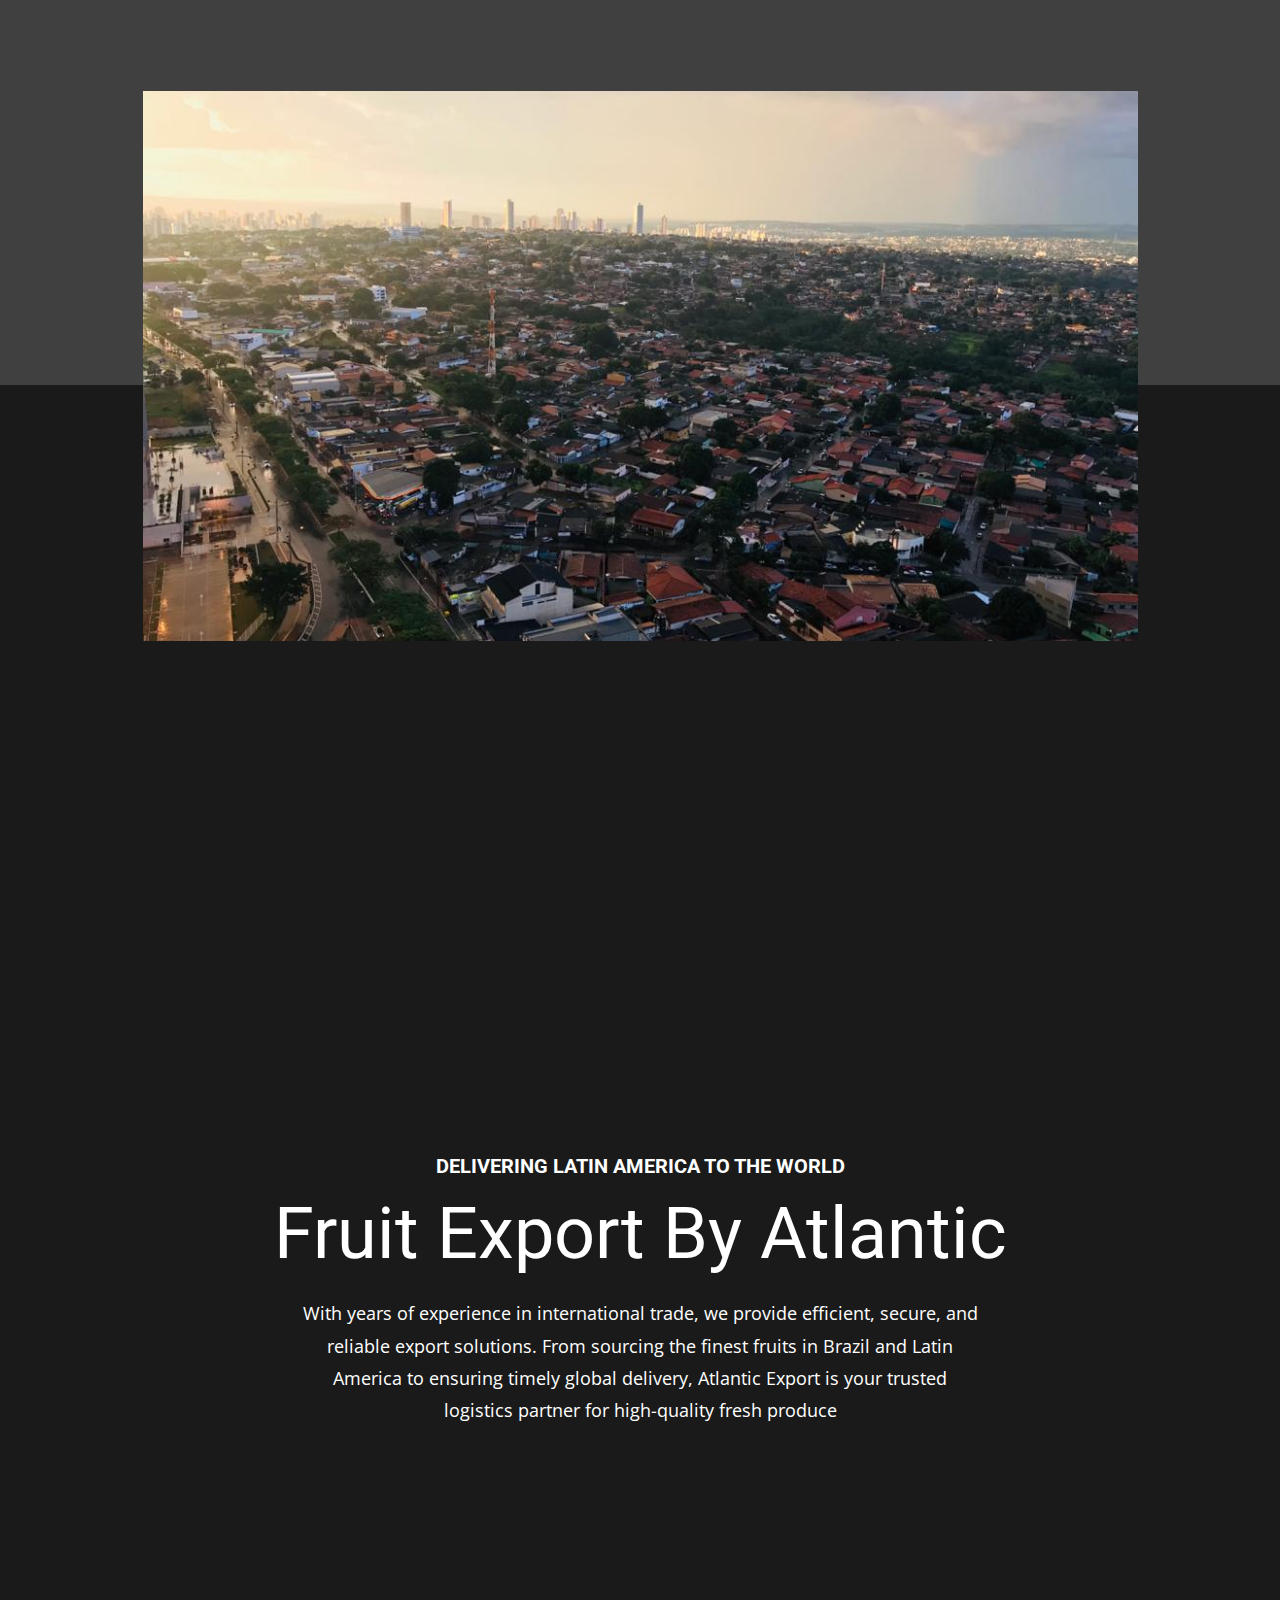
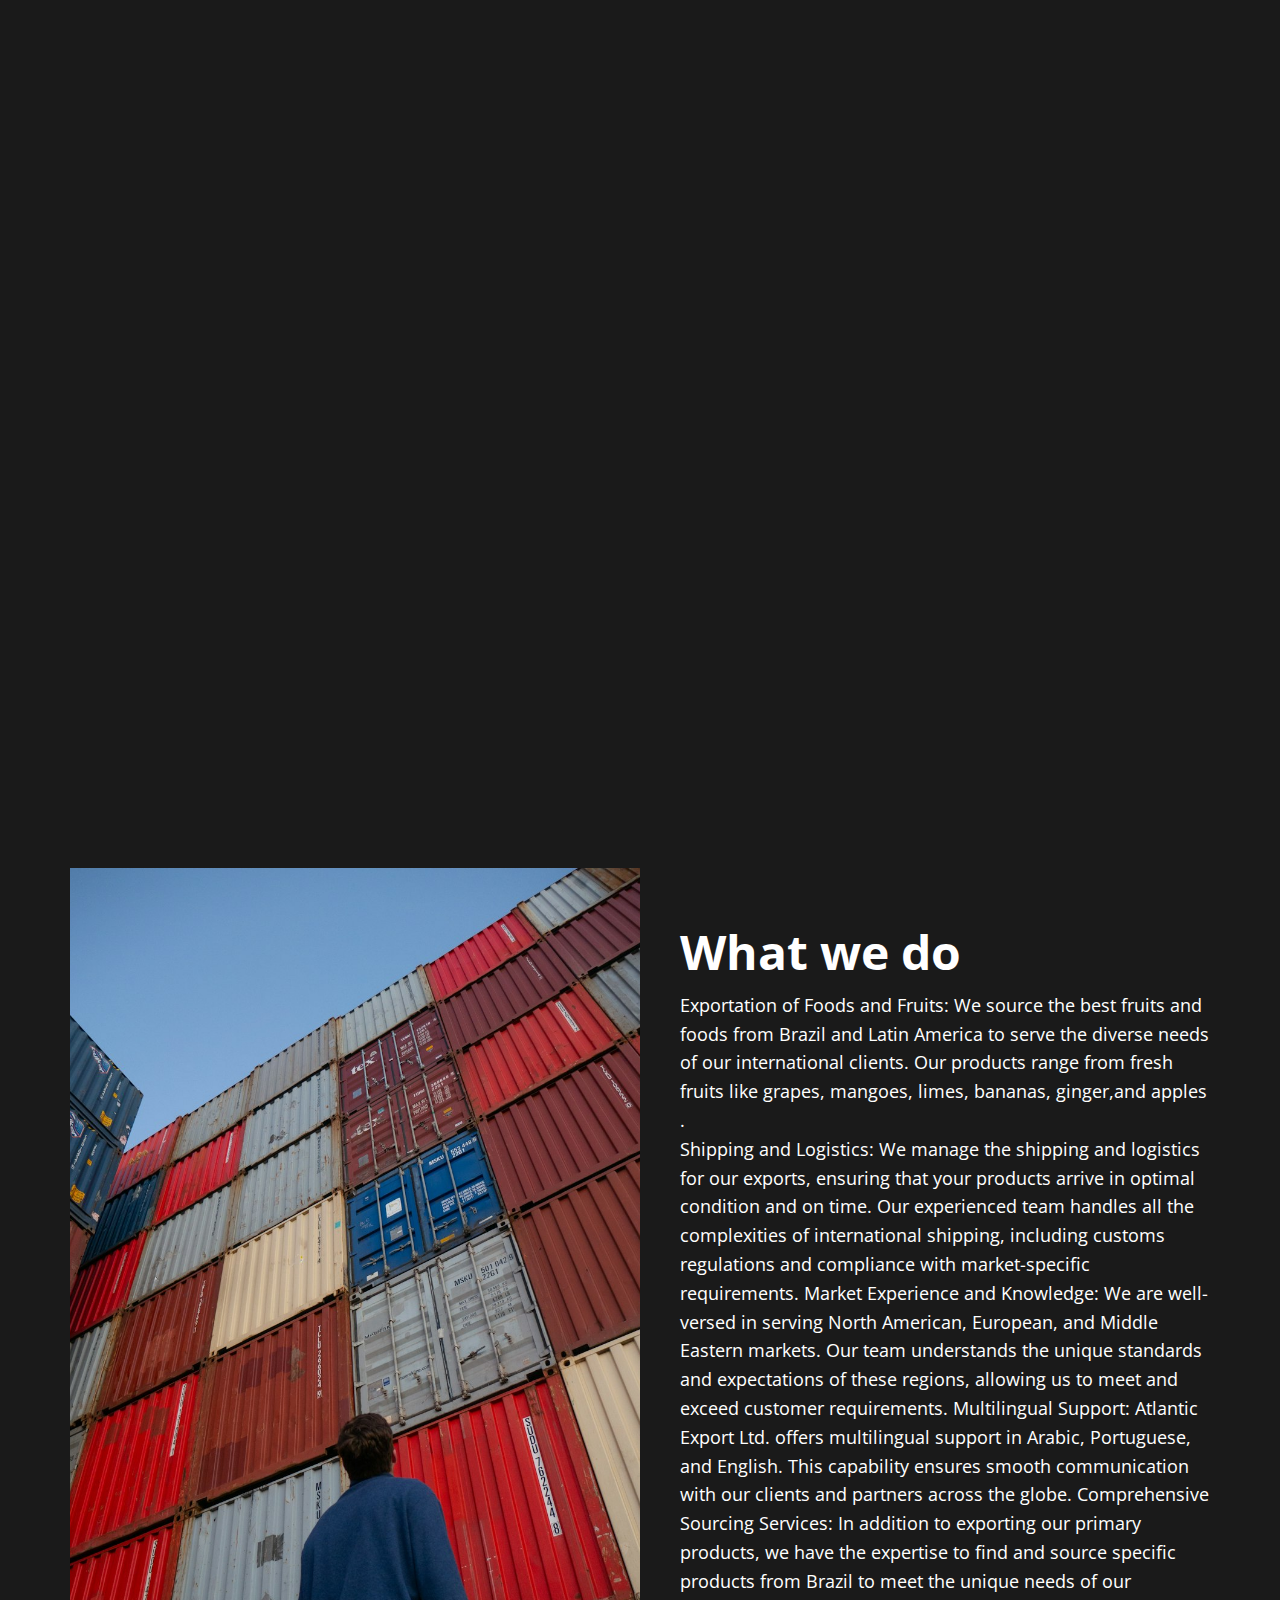
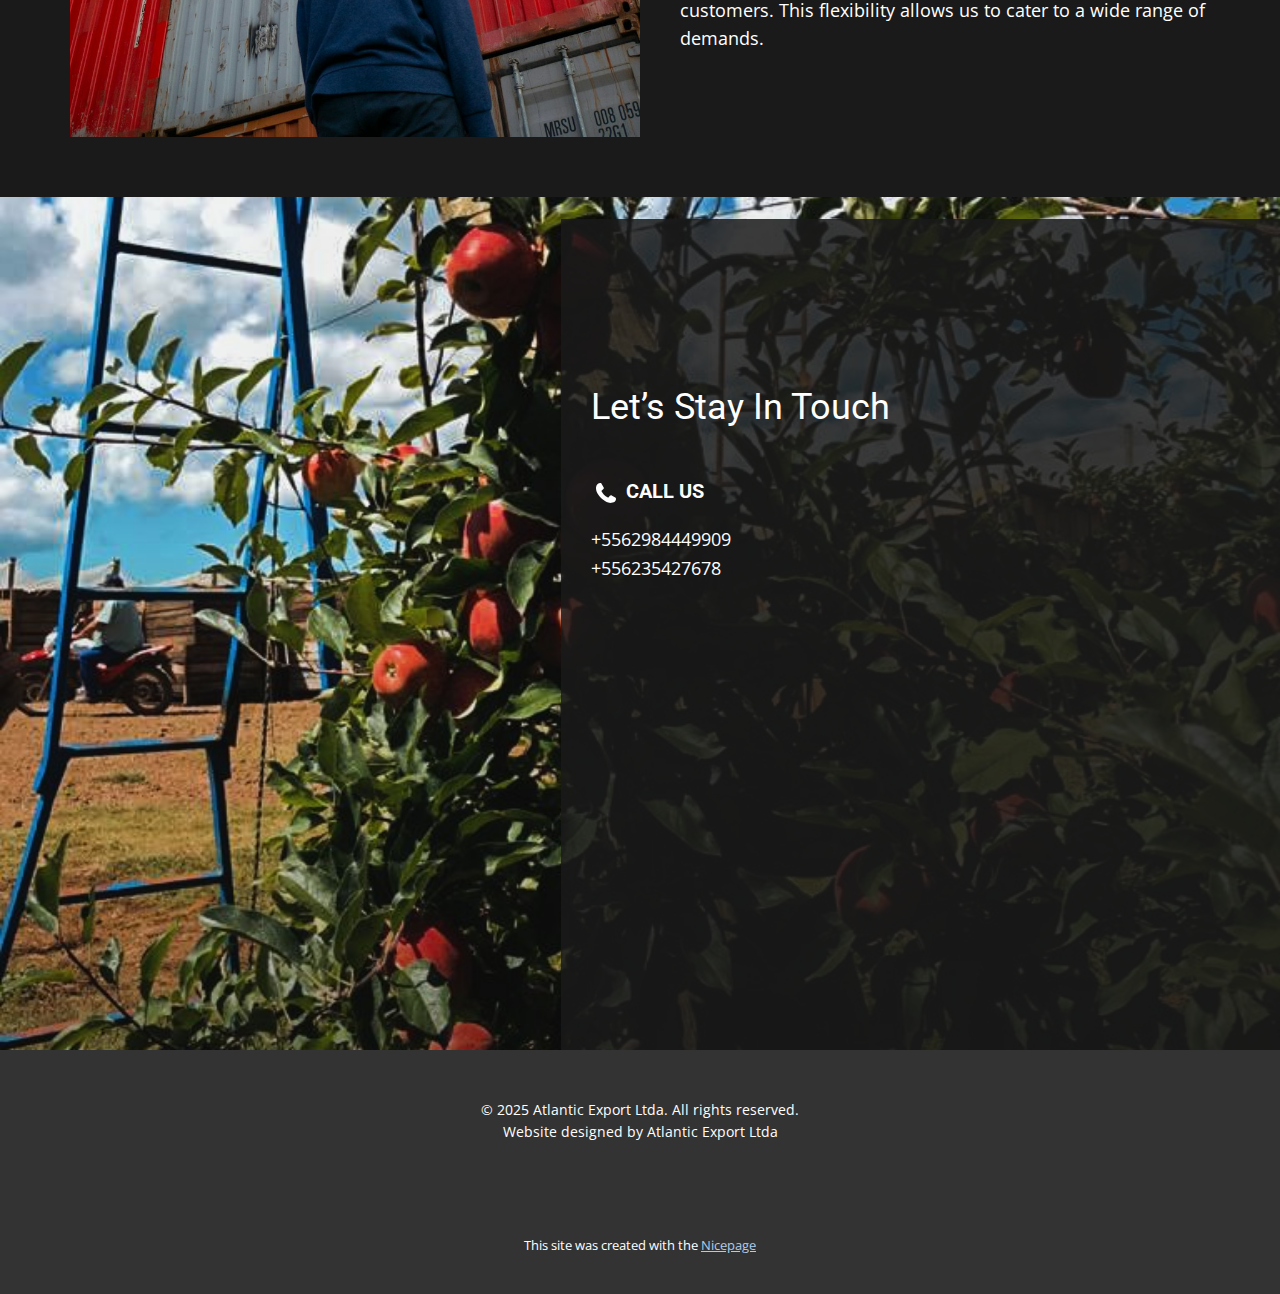
==== commit f038aeee: "Update browser tab title" ====
--- a/index.html
+++ b/index.html
@@ -4,7 +4,7 @@
     <meta charset="utf-8">
     <meta name="keywords" content="Atlantic Export: Logistics &amp;amp; Transportation, Quality Service, Fruit Export, Logistics Expertise, Global Presence, Branch Offices, What our customers say, Brazilian Exporter, African Markets, Our Team, Transport Solutions, Industry Experience, Quality Service, Brazilian Export Company: Atlantic Export, Our Clients">
     <meta name="description" content="">
-    <title>Page 2</title>
+    <title>Atlantic Export Ltda | Brazilian Fruit Exporter</title>
     <link rel="stylesheet" href="nicepage.css" media="screen">
 <link rel="stylesheet" href="index.css" media="screen">
     <script class="u-script" type="text/javascript" src="jquery.js" defer=""></script>
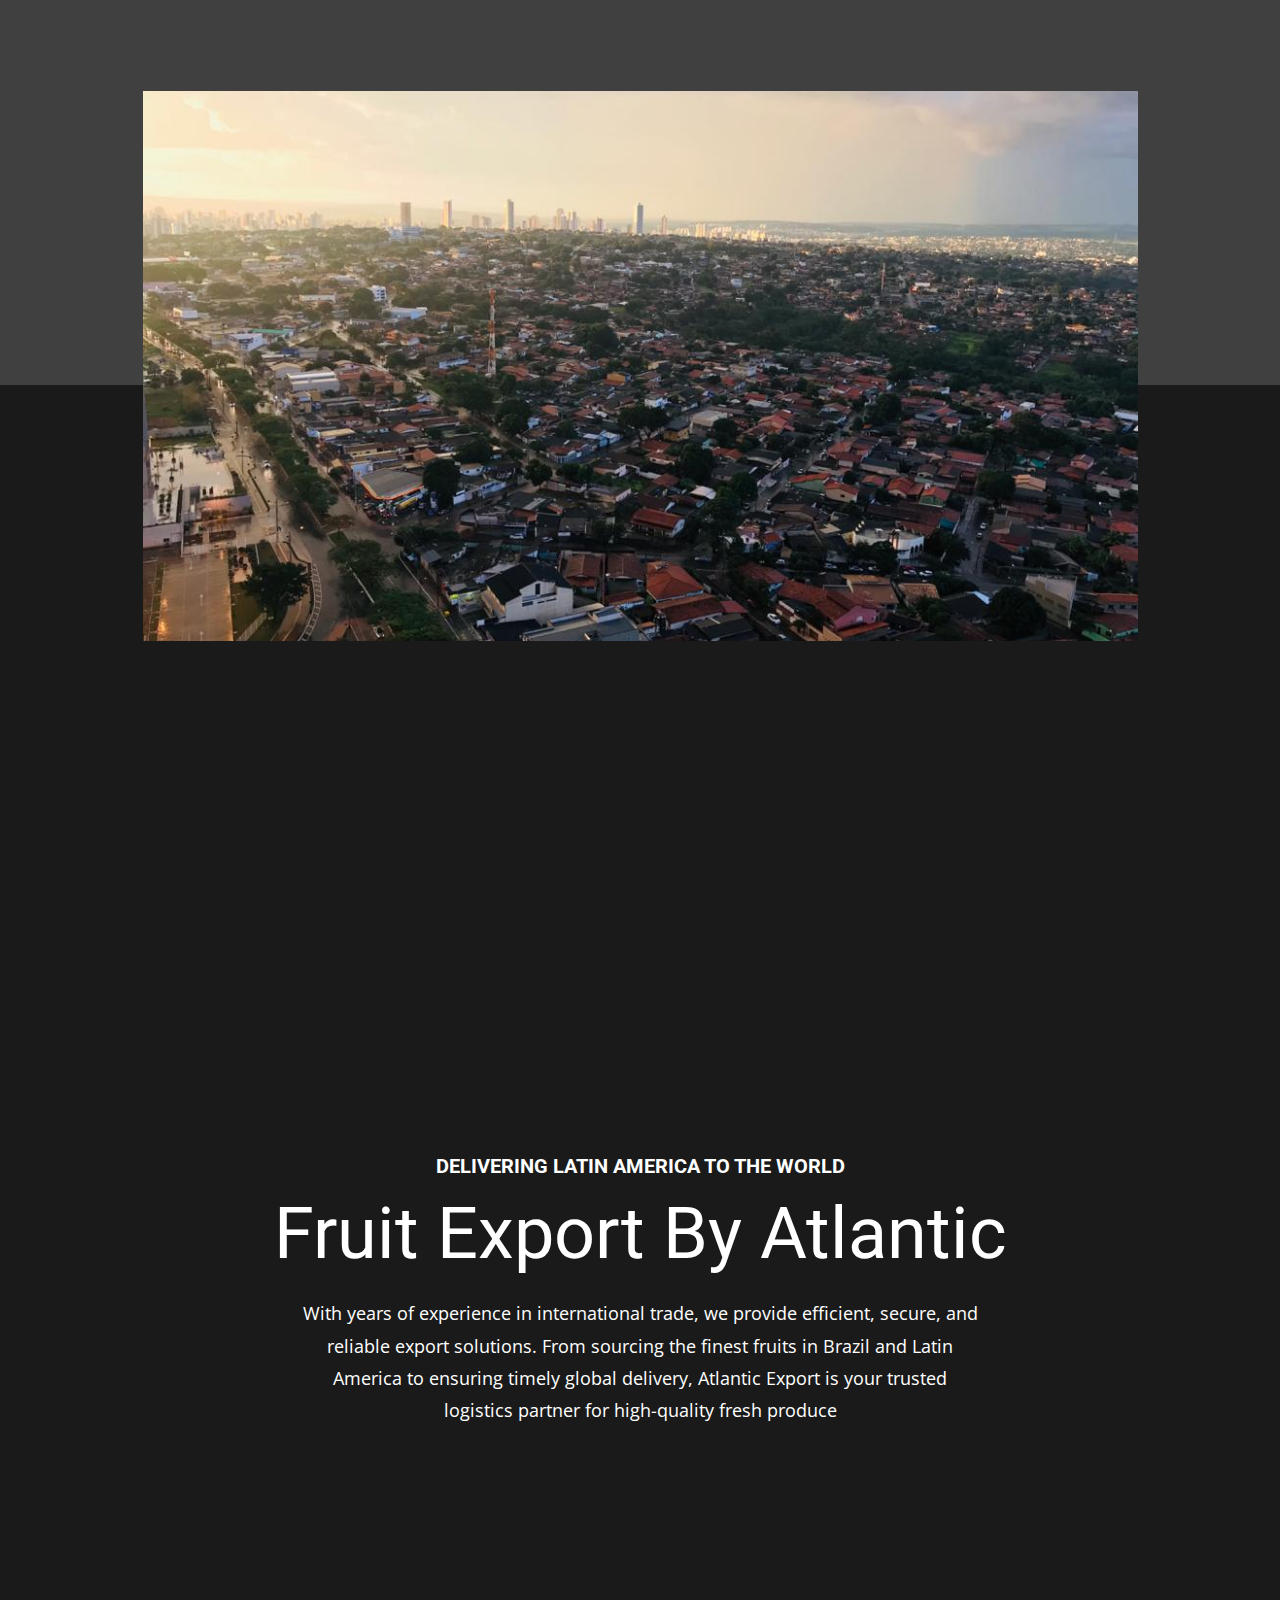
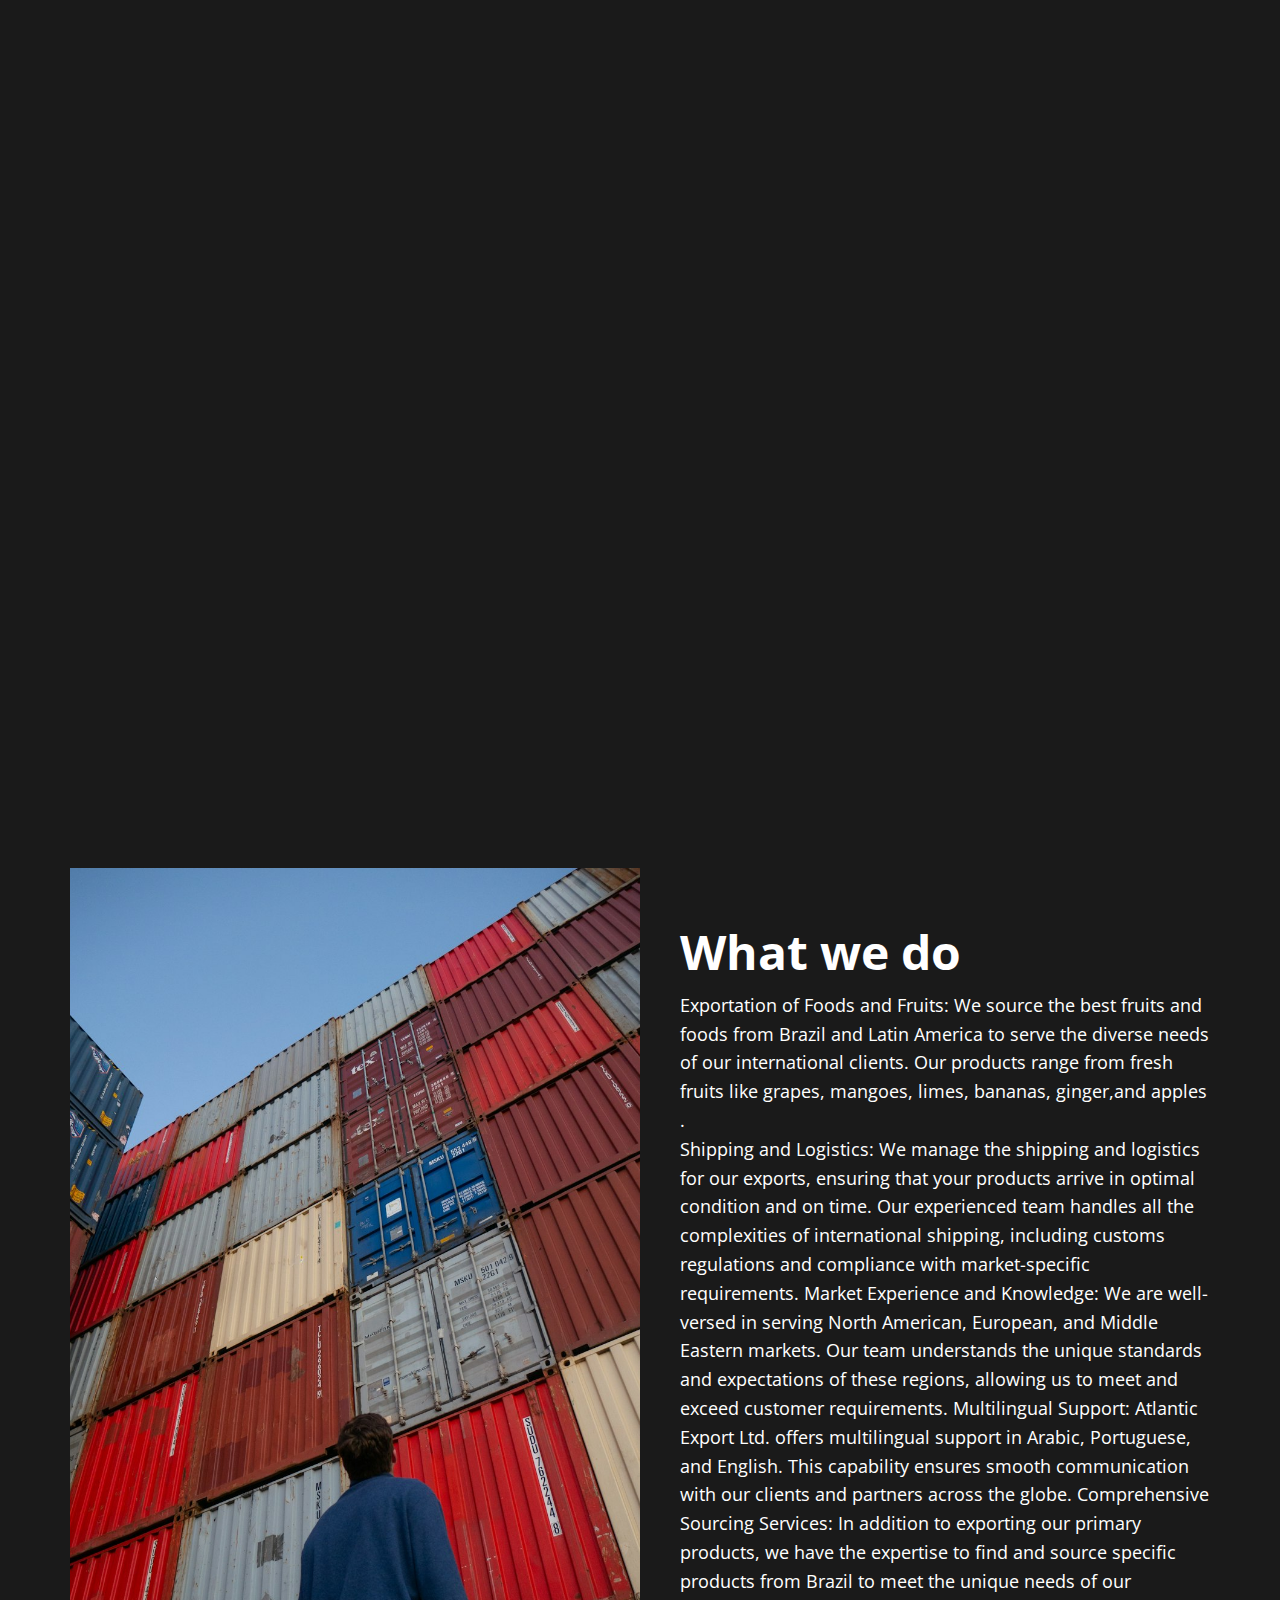
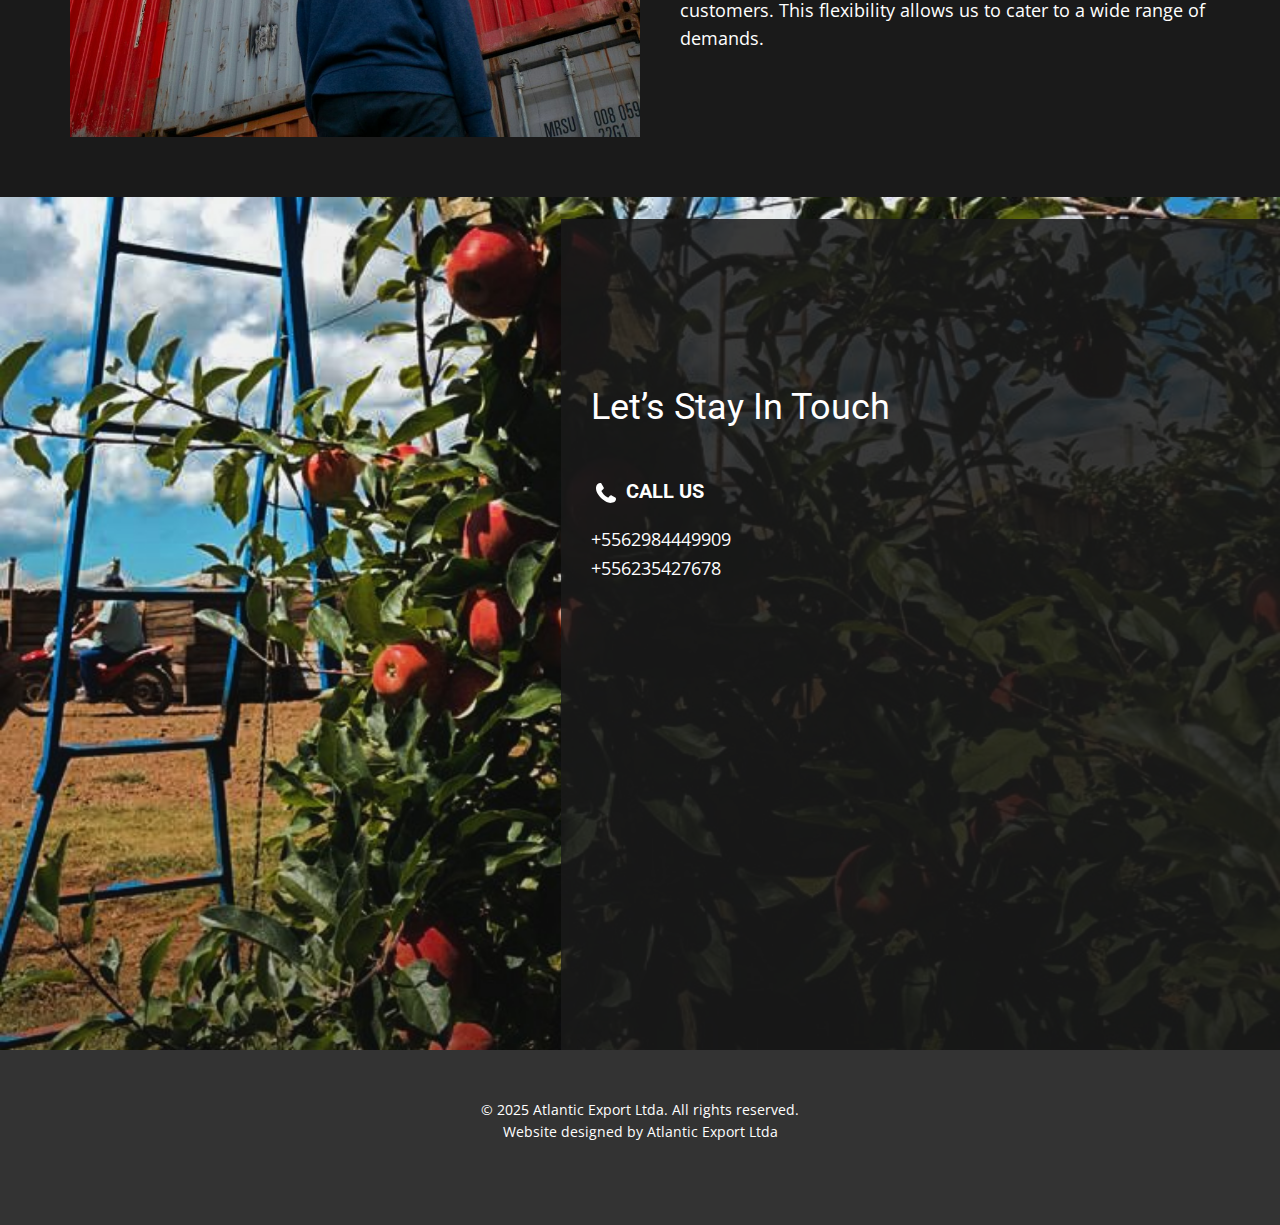
==== commit 71c5d4f2: "Remove Nicepage footer" ====
--- a/index.html
+++ b/index.html
@@ -5,6 +5,23 @@
     <meta name="keywords" content="Atlantic Export: Logistics &amp;amp; Transportation, Quality Service, Fruit Export, Logistics Expertise, Global Presence, Branch Offices, What our customers say, Brazilian Exporter, African Markets, Our Team, Transport Solutions, Industry Experience, Quality Service, Brazilian Export Company: Atlantic Export, Our Clients">
     <meta name="description" content="">
     <title>Atlantic Export Ltda | Brazilian Fruit Exporter</title>
+<!-- Primary Meta Tags -->
+<meta name="title" content="Atlantic Export Ltda - Brazilian Fruit Exporter">
+<meta name="description" content="Exporting premium Brazilian fruits and foods to the world with logistics expertise, multilingual support, and reliable sourcing.">
+
+<!-- Open Graph / Facebook -->
+<meta property="og:type" content="website">
+<meta property="og:title" content="Atlantic Export Ltda - Brazilian Fruit Exporter">
+<meta property="og:description" content="Exporting premium Brazilian fruits and foods to the world.">
+<meta property="og:url" content="https://www.atlantic-export.com/">
+<meta property="og:image" content="https://www.atlantic-export.com/images/mangos.jpeg">
+
+<!-- Twitter -->
+<meta name="twitter:card" content="summary_large_image">
+<meta name="twitter:title" content="Atlantic Export Ltda - Brazilian Fruit Exporter">
+<meta name="twitter:description" content="Exporting premium Brazilian fruits and foods to the world.">
+<meta name="twitter:image" content="https://www.atlantic-export.com/images/mangos.jpeg">
+
     <link rel="stylesheet" href="nicepage.css" media="screen">
 <link rel="stylesheet" href="index.css" media="screen">
     <script class="u-script" type="text/javascript" src="jquery.js" defer=""></script>
@@ -230,12 +247,7 @@
         </p>
       </div></footer>
     <section class="u-backlink u-clearfix u-grey-80">
-      <p class="u-text">
-        <span>This site was created with the </span>
-        <a class="u-link" href="https://nicepage.com/" target="_blank" rel="nofollow">
-          <span>Nicepage</span>
-        </a>
-      </p>
+      
     </section>
   
 </body></html>